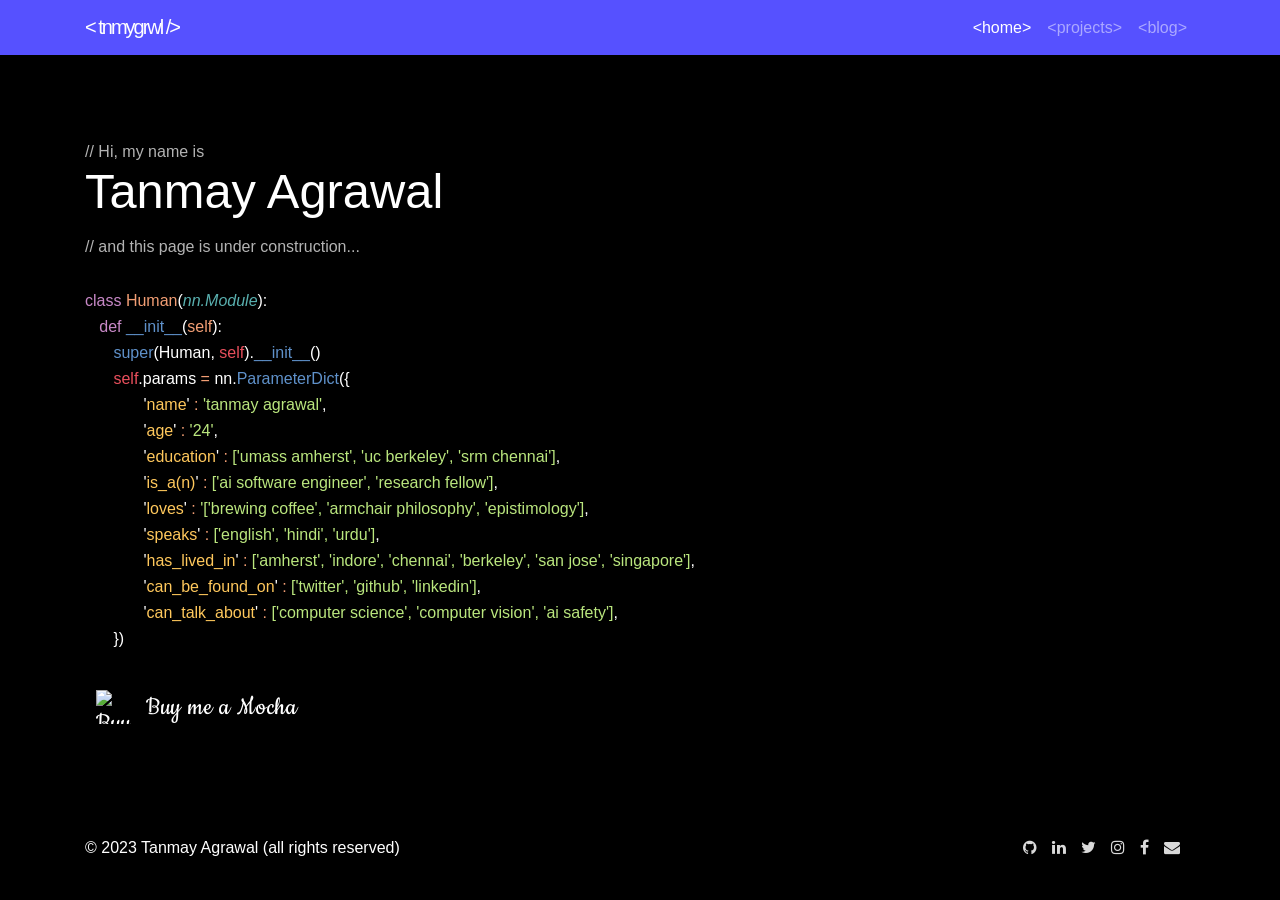
==== index.html @ 53afd7fb "Update index.html" ====
<!DOCTYPE html>
<html lang="en">
<meta http-equiv="content-type" content="text/html;charset=UTF-8" />

<head>
    <meta charSet="utf-8" />
    <meta http-equiv="x-ua-compatible" content="ie=edge" />
    <meta name="viewport" content="width=device-width, initial-scale=1, shrink-to-fit=yes" />
    <link rel="stylesheet" type="text/css" href="main.css">
    <link rel="stylesheet" href="https://stackpath.bootstrapcdn.com/font-awesome/4.7.0/css/font-awesome.min.css">
    <meta name="generator" content="Gatsby 2.18.2" />
    <title data-react-helmet="true">Home | Tanmay Agrawal</title>
    <meta data-react-helmet="true" name="description" content="AI Engineer | Researcher" />
    <meta data-react-helmet="true" property="og:title" content="Home" />
    <meta data-react-helmet="true" property="og:description" content="AI Engineer | Researcher" />
    <meta data-react-helmet="true" property="og:type" content="website" />
    <meta data-react-helmet="true" name="twitter:card" content="summary" />
    <meta data-react-helmet="true" name="twitter:creator" content="@tanmay7270_" />
    <meta data-react-helmet="true" name="twitter:title" content="Home" />
    <meta data-react-helmet="true" name="twitter:description" content="AI Engineer | Researcher" />
    <meta data-react-helmet="true" name="keywords" content="gatsby, application, react" />
    <link rel="icon" href="icons/icon-48x4828b1.png?v=bce930dd57e3166e80c6a48decbefc35" />
    <link rel="manifest" href="manifest.webmanifest" />
    <meta name="theme-color" content="#5651ff" />
    <link rel="apple-touch-icon" sizes="48x48" href="icons/icon-48x4828b1.png?v=bce930dd57e3166e80c6a48decbefc35" />
    <link rel="apple-touch-icon" sizes="72x72" href="icons/icon-72x7228b1.png?v=bce930dd57e3166e80c6a48decbefc35" />
    <link rel="apple-touch-icon" sizes="96x96" href="icons/icon-96x9628b1.png?v=bce930dd57e3166e80c6a48decbefc35" />
    <link rel="apple-touch-icon" sizes="144x144" href="icons/icon-144x14428b1.png?v=bce930dd57e3166e80c6a48decbefc35" />
    <link rel="apple-touch-icon" sizes="192x192" href="icons/icon-192x19228b1.png?v=bce930dd57e3166e80c6a48decbefc35" />
    <link rel="apple-touch-icon" sizes="256x256" href="icons/icon-256x25628b1.png?v=bce930dd57e3166e80c6a48decbefc35" />
    <link rel="apple-touch-icon" sizes="384x384" href="icons/icon-384x38428b1.png?v=bce930dd57e3166e80c6a48decbefc35" />
    <link rel="apple-touch-icon" sizes="512x512" href="icons/icon-512x51228b1.png?v=bce930dd57e3166e80c6a48decbefc35" />
    <link rel="preconnect dns-prefetch" href="https://www.google-analytics.com/" />
    <link rel="sitemap" type="application/xml" href="sitemap.xml" />
    <link as="script" rel="preload" href="styles-debbe4754b6b5a67a31f.js" />
    <link as="script" rel="preload" href="component---src-pages-index-js-3561e4bf8fe34c4d9ba8.js" />
    <link as="script" rel="preload" href="commons-7912d51ba8380a685410.js" />
    <link as="script" rel="preload" href="app-2894452a323685ad95b6.js" />
    <link as="script" rel="preload" href="webpack-runtime-af60e06f83fa44190911.js" />
    <link as="fetch" rel="preload" href="page-data/index/page-data.json" crossorigin="anonymous" />
</head>

<body class="home"><noscript id="gatsby-noscript">This app works best with JavaScript enabled.</noscript>
    <div id="___gatsby">
        <div style="outline:none" tabindex="-1" role="group" id="gatsby-focus-wrapper">
            <header>

                <nav id="primary-nav" class="navbar navbar-dark navbar-expand-lg">
                    <div class="container"><a aria-current="page" class="navbar-brand" href="index.html">&lt; tnmygrwl /&gt;</a><button class="navbar-toggler" type="button" data-toggle="collapse" data-target="#mobileNavCollapse" aria-expanded="false" aria-label="Toggle navigation"><span class="fa fa-angle-down"></span></button>
                        <div class="collapse navbar-collapse" id="mobileNavCollapse">
                            <ul class="navbar-nav ml-auto text-center">
                                <li class="nav-item"><a aria-current="page" class="nav-link active" href="index.html">&lt;Home&gt;</a></li>
                                <li class="nav-item"><a class="nav-link" href="https://www.linkedin.com/in/tanmay7270/" target="_blank">&lt;Projects&gt;</a></li>
                                <li class="nav-item"><a class="nav-link" href="https://twitter.com/tanmay7270_" target="_blank">&lt;Blog&gt;</a></li>
                            </ul>
                        </div>
                    </div>
                </nav>
            </header>
            <main class="dark">
                <div class="container">
                    <section id="intro">
                        <div class="name"><span>//
                                <!-- --> Hi, my name is</span>
                            <h1>Tanmay Agrawal</h1>
                            <span>//
                                <!-- --> and this page is under construction...</span>
                        </div>
                        <div class="tldr"><span style="color:#c889c7;">class</span> <span class="equals">Human</span>(<span style="color:#59b0af;font-style: italic;">nn.Module</span>):<br>
                            &#8287;&#8287;&#8287;&#8287;<span style="color:#c889c7;">def</span> <span style="color:#5f91ca;">__init__</span>(<span class="equals">self</span>):<br>
                            &#8287;&#8287;&#8287;&#8287;&#8287;&#8287;&#8287;&#8287;<span style="color:#5f91ca;">super</span>(Human, <span style="color:#e94f5c;">self</span>).<span style="color:#5f91ca;">__init__</span>()<br>&#8287;&#8287;&#8287;&#8287;&#8287;&#8287;&#8287;&#8287;<span><span style="color:#e94f5c;">self</span>.params <span class="equals">=</span> nn.<span style="color:#5f91ca;">ParameterDict</span>({
                                <!-- --></span>
                            <ul>
                                <li>&#8287;&#8287;&#8287;&#8287;&#8287;&#8287;&#8287;&#8287;'<span class="key">name</span>' <span class="equals">:</span> <span class="value">&#x27;tanmay agrawal&#x27;</span>,</li>
                                <li>&#8287;&#8287;&#8287;&#8287;&#8287;&#8287;&#8287;&#8287;'<span class="key">age</span>' <span class="equals">:</span> <span class="value">&#x27;24&#x27;</span>,</li>
                                <li>&#8287;&#8287;&#8287;&#8287;&#8287;&#8287;&#8287;&#8287;'<span class="key">education</span>' <span class="equals">:</span> <span class="value">['umass amherst', 'uc berkeley', 'srm chennai']</span>,</li>
                                <li>&#8287;&#8287;&#8287;&#8287;&#8287;&#8287;&#8287;&#8287;'<span class="key">is_a(n)</span>' <span class="equals">:</span> <span class="value">['ai software engineer', 'research fellow']</span>,</li>
                                <li>&#8287;&#8287;&#8287;&#8287;&#8287;&#8287;&#8287;&#8287;'<span class="key">loves</span>' <span class="equals">:</span> <span class="value">&#x27;['brewing coffee', 'armchair philosophy', 'epistimology']</span>,</li>
                                <li>&#8287;&#8287;&#8287;&#8287;&#8287;&#8287;&#8287;&#8287;'<span class="key">speaks</span>' <span class="equals">:</span> <span class="value">['english', 'hindi', 'urdu']</span>,</li>
                                <li>&#8287;&#8287;&#8287;&#8287;&#8287;&#8287;&#8287;&#8287;'<span class="key">has_lived_in</span>' <span class="equals">:</span> <span class="value">['amherst', 'indore', 'chennai', 'berkeley', 'san jose', 'singapore']</span>,</li>
                                <li>&#8287;&#8287;&#8287;&#8287;&#8287;&#8287;&#8287;&#8287;<span>'<span class="key">can_be_found_on</span>' <span class="equals">:</span> <span class="value">['<a style="color:inherit;" href="https://www.twitter.com/tanmay7270_" target="_blank">twitter</a>', '<a style="color:inherit;" href="https://www.github.com/tnmygrwl" target="_blank">github</a>', '<a
                                                style="color:inherit;" href="https://www.linkedin.com/in/tanmay7270" target="_blank">linkedin</a>']</span>,</span></li>
                                <li>&#8287;&#8287;&#8287;&#8287;&#8287;&#8287;&#8287;&#8287;'<span class="key">can_talk_about</span>' <span class="equals">:</span> <span class="value">['computer science', 'computer vision', 'ai safety']</span>,</li>
                            </ul><span>&#8287;&#8287;&#8287;&#8287;&#8287;&#8287;&#8287;&#8287;})</span>
                        </div>
                        <style>
                        .bmc-button img {
                            width: 35px !important;
                            margin-bottom: 1px !important;
                            box-shadow: none !important;
                            border: none !important;
                            vertical-align: middle !important;
                        }

                        .bmc-button {
                            padding: 7px 5px 7px 10px !important;
                            line-height: 35px !important;
                            height: 51px !important;
                            min-width: 217px !important;
                            text-decoration: none !important;
                            display: inline-flex !important;
                            color: #ffffff !important;
                            background-color: #000000 !important;
                            border-radius: 5px !important;
                            border: 1px solid transparent !important;
                            padding: 7px 5px 7px 10px !important;
                            font-size: 28px !important;
                            letter-spacing: 0.6px !important;
                            margin: 0 auto !important;
                            font-family: 'Cookie', cursive !important;
                            -webkit-box-sizing: border-box !important;
                            box-sizing: border-box !important;
                            -o-transition: 0.3s all linear !important;
                            -webkit-transition: 0.3s all linear !important;
                            -moz-transition: 0.3s all linear !important;
                            -ms-transition: 0.3s all linear !important;
                            transition: 0.3s all linear !important;
                        }

                        .bmc-button:hover,
                        .bmc-button:active,
                        .bmc-button:focus {
                            -webkit-box-shadow: 0px 1px 2px 2px rgba(190, 190, 190, 0.5) !important;
                            text-decoration: none !important;
                            box-shadow: 0px 1px 2px 2px rgba(190, 190, 190, 0.5) !important;
                            opacity: 0.85 !important;
                            color: #ffffff !important;
                        }
                        </style>
                        <link href="https://fonts.googleapis.com/css?family=Cookie" rel="stylesheet"><a class="bmc-button" target="_blank" href="https://www.buymeacoffee.com/0BF4anL"><img src="https://cdn.buymeacoffee.com/buttons/bmc-new-btn-logo.svg" alt="Buy me a Mocha"><span style="margin-left:15px;font-size:28px !important;">Buy me a Mocha</span></a>
                    </section>
                </div>
            </main>
            <footer>
                <div class="container">
                    <div class="row">
                        <div class="col-md-10">©
                            <!-- -->2023
                            <!-- --> Tanmay Agrawal (all rights reserved)</div>
                        <div class="col-md-2 social-links"><a href="https://github.com/tnmygrwl" target="_blank" rel="noopener noreferrer"><i class="fab fa fa-github"></i></a><a href="https://www.linkedin.com/in/tanmay7270/" target="_blank" rel="noopener noreferrer"><i class="fab fa fa-linkedin-in"></i></a><a href="https://twitter.com/tanmay7270_/" target="_blank" rel="noopener noreferrer"><i class="fab fa fa-twitter"></i></a><a href="https://www.instagram.com/tnmygrwl/" target="_blank" rel="noopener noreferrer"><i class="fab fa fa-instagram"></i></a><a href="https://facebook.com/tanmay.agrawal/" target="_blank" rel="noopener noreferrer"><i class="fab fa fa-facebook-f"></i></a><a href="mailto:tanmayagrawal@umass.edu" target="_blank" rel="noopener noreferrer"><i class="far fa fa-envelope"></i></a></div>
                    </div>
                </div>
            </footer>
        </div>
    </div>
    <script data-cfasync="false" src="cdn-cgi/scripts/5c5dd728/cloudflare-static/email-decode.min.js"></script>
    <script>
    if (true) {
        (function(i, s, o, g, r, a, m) {
            i['GoogleAnalyticsObject'] = r;
            i[r] = i[r] || function() {
                (i[r].q = i[r].q || []).push(arguments)
            }, i[r].l = 1 * new Date();
            a = s.createElement(o),
                m = s.getElementsByTagName(o)[0];
            a.async = 1;
            a.src = g;
            m.parentNode.insertBefore(a, m)
        })(window, document, 'script', 'https://www.google-analytics.com/analytics.js', 'ga');
    }
    if (typeof ga === "function") {
        ga('create', 'UA-144223730-1', 'auto', {});





    }
    </script>
    <script id="gatsby-script-loader">
    /*<![CDATA[*/
    window.pagePath = "index.html"; /*]]>*/
    </script>
    <script id="gatsby-chunk-mapping">
    /*<![CDATA[*/
    window.___chunkMapping = { "app": ["/app-2894452a323685ad95b6.js"], "component---src-templates-project-js": ["/component---src-templates-project-js-2b3b4b4e05a78ced238a.js"], "component---src-templates-post-js": ["/component---src-templates-post-js-e93bb6fe00203c84c4fb.js"], "component---src-templates-page-js": ["/component---src-templates-page-js-12516ff1d02fed33b6c1.js"], "component---src-pages-404-js": ["/component---src-pages-404-js-b1859322d89fe1c01311.js"], "component---src-pages-about-js": ["/component---src-pages-about-js-174ad36610ca174d378d.js"], "component---src-pages-blog-js": ["/component---src-pages-blog-js-e0ff05eec6e044145fcc.js"], "component---src-pages-index-js": ["/component---src-pages-index-js-3561e4bf8fe34c4d9ba8.js"], "component---src-pages-projects-js": ["/component---src-pages-projects-js-66f9ee5271a350549fe6.js"] }; /*]]>*/
    </script>
    <script src="webpack-runtime-af60e06f83fa44190911.js" async=""></script>
    <script src="app-2894452a323685ad95b6.js" async=""></script>
    <script src="commons-7912d51ba8380a685410.js" async=""></script>
    <script src="component---src-pages-index-js-3561e4bf8fe34c4d9ba8.js" async=""></script>
    <script src="styles-debbe4754b6b5a67a31f.js" async=""></script>
</body>

</html>
---- main.css ----
.fa,
.fab,
.fad,
.fal,
.far,
.fas {
    -moz-osx-font-smoothing: grayscale;
    -webkit-font-smoothing: antialiased;
    display: inline-block;
    font-style: normal;
    font-variant: normal;
    text-rendering: auto;
    line-height: 1
}

.fa-lg {
    font-size: 1.33333em;
    line-height: .75em;
    vertical-align: -.0667em
}

.fa-xs {
    font-size: .75em
}

.fa-sm {
    font-size: .875em
}

.fa-1x {
    font-size: 1em
}

.fa-2x {
    font-size: 2em
}

.fa-3x {
    font-size: 3em
}

.fa-4x {
    font-size: 4em
}

.fa-5x {
    font-size: 5em
}

.fa-6x {
    font-size: 6em
}

.fa-7x {
    font-size: 7em
}

.fa-8x {
    font-size: 8em
}

.fa-9x {
    font-size: 9em
}

.fa-10x {
    font-size: 10em
}

.fa-fw {
    text-align: center;
    width: 1.25em
}

.fa-ul {
    list-style-type: none;
    margin-left: 2.5em;
    padding-left: 0
}

.fa-ul>li {
    position: relative
}

.fa-li {
    left: -2em;
    position: absolute;
    text-align: center;
    width: 2em;
    line-height: inherit
}

.fa-border {
    border: .08em solid #eee;
    border-radius: .1em;
    padding: .2em .25em .15em
}

.fa-pull-left {
    float: left
}

.fa-pull-right {
    float: right
}

.fa.fa-pull-left,
.fab.fa-pull-left,
.fal.fa-pull-left,
.far.fa-pull-left,
.fas.fa-pull-left {
    margin-right: .3em
}

.fa.fa-pull-right,
.fab.fa-pull-right,
.fal.fa-pull-right,
.far.fa-pull-right,
.fas.fa-pull-right {
    margin-left: .3em
}

.fa-spin {
    -webkit-animation: fa-spin 2s linear infinite;
    animation: fa-spin 2s linear infinite
}

.fa-pulse {
    -webkit-animation: fa-spin 1s steps(8) infinite;
    animation: fa-spin 1s steps(8) infinite
}

@-webkit-keyframes fa-spin {
    0% {
        -webkit-transform: rotate(0deg);
        transform: rotate(0deg)
    }
    to {
        -webkit-transform: rotate(1turn);
        transform: rotate(1turn)
    }
}

@keyframes fa-spin {
    0% {
        -webkit-transform: rotate(0deg);
        transform: rotate(0deg)
    }
    to {
        -webkit-transform: rotate(1turn);
        transform: rotate(1turn)
    }
}

.fa-rotate-90 {
    -ms-filter: "progid:DXImageTransform.Microsoft.BasicImage(rotation=1)";
    -webkit-transform: rotate(90deg);
    transform: rotate(90deg)
}

.fa-rotate-180 {
    -ms-filter: "progid:DXImageTransform.Microsoft.BasicImage(rotation=2)";
    -webkit-transform: rotate(180deg);
    transform: rotate(180deg)
}

.fa-rotate-270 {
    -ms-filter: "progid:DXImageTransform.Microsoft.BasicImage(rotation=3)";
    -webkit-transform: rotate(270deg);
    transform: rotate(270deg)
}

.fa-flip-horizontal {
    -ms-filter: "progid:DXImageTransform.Microsoft.BasicImage(rotation=0, mirror=1)";
    -webkit-transform: scaleX(-1);
    transform: scaleX(-1)
}

.fa-flip-vertical {
    -webkit-transform: scaleY(-1);
    transform: scaleY(-1)
}

.fa-flip-both,
.fa-flip-horizontal.fa-flip-vertical,
.fa-flip-vertical {
    -ms-filter: "progid:DXImageTransform.Microsoft.BasicImage(rotation=2, mirror=1)"
}

.fa-flip-both,
.fa-flip-horizontal.fa-flip-vertical {
    -webkit-transform: scale(-1);
    transform: scale(-1)
}

:root .fa-flip-both,
:root .fa-flip-horizontal,
:root .fa-flip-vertical,
:root .fa-rotate-90,
:root .fa-rotate-180,
:root .fa-rotate-270 {
    -webkit-filter: none;
    filter: none
}

.fa-stack {
    display: inline-block;
    height: 2em;
    line-height: 2em;
    position: relative;
    vertical-align: middle;
    width: 2.5em
}

.fa-stack-1x,
.fa-stack-2x {
    left: 0;
    position: absolute;
    text-align: center;
    width: 100%
}

.fa-stack-1x {
    line-height: inherit
}

.fa-stack-2x {
    font-size: 2em
}

.fa-inverse {
    color: #fff
}

.fa-500px:before {
    content: "\F26E"
}

.fa-accessible-icon:before {
    content: "\F368"
}

.fa-accusoft:before {
    content: "\F369"
}

.fa-acquisitions-incorporated:before {
    content: "\F6AF"
}

.fa-ad:before {
    content: "\F641"
}

.fa-address-book:before {
    content: "\F2B9"
}

.fa-address-card:before {
    content: "\F2BB"
}

.fa-adjust:before {
    content: "\F042"
}

.fa-adn:before {
    content: "\F170"
}

.fa-adobe:before {
    content: "\F778"
}

.fa-adversal:before {
    content: "\F36A"
}

.fa-affiliatetheme:before {
    content: "\F36B"
}

.fa-air-freshener:before {
    content: "\F5D0"
}

.fa-airbnb:before {
    content: "\F834"
}

.fa-algolia:before {
    content: "\F36C"
}

.fa-align-center:before {
    content: "\F037"
}

.fa-align-justify:before {
    content: "\F039"
}

.fa-align-left:before {
    content: "\F036"
}

.fa-align-right:before {
    content: "\F038"
}

.fa-alipay:before {
    content: "\F642"
}

.fa-allergies:before {
    content: "\F461"
}

.fa-amazon:before {
    content: "\F270"
}

.fa-amazon-pay:before {
    content: "\F42C"
}

.fa-ambulance:before {
    content: "\F0F9"
}

.fa-american-sign-language-interpreting:before {
    content: "\F2A3"
}

.fa-amilia:before {
    content: "\F36D"
}

.fa-anchor:before {
    content: "\F13D"
}

.fa-android:before {
    content: "\F17B"
}

.fa-angellist:before {
    content: "\F209"
}

.fa-angle-double-down:before {
    content: "\F103"
}

.fa-angle-double-left:before {
    content: "\F100"
}

.fa-angle-double-right:before {
    content: "\F101"
}

.fa-angle-double-up:before {
    content: "\F102"
}

.fa-angle-down:before {
    content: "\F107"
}

.fa-angle-left:before {
    content: "\F104"
}

.fa-angle-right:before {
    content: "\F105"
}

.fa-angle-up:before {
    content: "\F106"
}

.fa-angry:before {
    content: "\F556"
}

.fa-angrycreative:before {
    content: "\F36E"
}

.fa-angular:before {
    content: "\F420"
}

.fa-ankh:before {
    content: "\F644"
}

.fa-app-store:before {
    content: "\F36F"
}

.fa-app-store-ios:before {
    content: "\F370"
}

.fa-apper:before {
    content: "\F371"
}

.fa-apple:before {
    content: "\F179"
}

.fa-apple-alt:before {
    content: "\F5D1"
}

.fa-apple-pay:before {
    content: "\F415"
}

.fa-archive:before {
    content: "\F187"
}

.fa-archway:before {
    content: "\F557"
}

.fa-arrow-alt-circle-down:before {
    content: "\F358"
}

.fa-arrow-alt-circle-left:before {
    content: "\F359"
}

.fa-arrow-alt-circle-right:before {
    content: "\F35A"
}

.fa-arrow-alt-circle-up:before {
    content: "\F35B"
}

.fa-arrow-circle-down:before {
    content: "\F0AB"
}

.fa-arrow-circle-left:before {
    content: "\F0A8"
}

.fa-arrow-circle-right:before {
    content: "\F0A9"
}

.fa-arrow-circle-up:before {
    content: "\F0AA"
}

.fa-arrow-down:before {
    content: "\F063"
}

.fa-arrow-left:before {
    content: "\F060"
}

.fa-arrow-right:before {
    content: "\F061"
}

.fa-arrow-up:before {
    content: "\F062"
}

.fa-arrows-alt:before {
    content: "\F0B2"
}

.fa-arrows-alt-h:before {
    content: "\F337"
}

.fa-arrows-alt-v:before {
    content: "\F338"
}

.fa-artstation:before {
    content: "\F77A"
}

.fa-assistive-listening-systems:before {
    content: "\F2A2"
}

.fa-asterisk:before {
    content: "\F069"
}

.fa-asymmetrik:before {
    content: "\F372"
}

.fa-at:before {
    content: "\F1FA"
}

.fa-atlas:before {
    content: "\F558"
}

.fa-atlassian:before {
    content: "\F77B"
}

.fa-atom:before {
    content: "\F5D2"
}

.fa-audible:before {
    content: "\F373"
}

.fa-audio-description:before {
    content: "\F29E"
}

.fa-autoprefixer:before {
    content: "\F41C"
}

.fa-avianex:before {
    content: "\F374"
}

.fa-aviato:before {
    content: "\F421"
}

.fa-award:before {
    content: "\F559"
}

.fa-aws:before {
    content: "\F375"
}

.fa-baby:before {
    content: "\F77C"
}

.fa-baby-carriage:before {
    content: "\F77D"
}

.fa-backspace:before {
    content: "\F55A"
}

.fa-backward:before {
    content: "\F04A"
}

.fa-bacon:before {
    content: "\F7E5"
}

.fa-balance-scale:before {
    content: "\F24E"
}

.fa-balance-scale-left:before {
    content: "\F515"
}

.fa-balance-scale-right:before {
    content: "\F516"
}

.fa-ban:before {
    content: "\F05E"
}

.fa-band-aid:before {
    content: "\F462"
}

.fa-bandcamp:before {
    content: "\F2D5"
}

.fa-barcode:before {
    content: "\F02A"
}

.fa-bars:before {
    content: "\F0C9"
}

.fa-baseball-ball:before {
    content: "\F433"
}

.fa-basketball-ball:before {
    content: "\F434"
}

.fa-bath:before {
    content: "\F2CD"
}

.fa-battery-empty:before {
    content: "\F244"
}

.fa-battery-full:before {
    content: "\F240"
}

.fa-battery-half:before {
    content: "\F242"
}

.fa-battery-quarter:before {
    content: "\F243"
}

.fa-battery-three-quarters:before {
    content: "\F241"
}

.fa-battle-net:before {
    content: "\F835"
}

.fa-bed:before {
    content: "\F236"
}

.fa-beer:before {
    content: "\F0FC"
}

.fa-behance:before {
    content: "\F1B4"
}

.fa-behance-square:before {
    content: "\F1B5"
}

.fa-bell:before {
    content: "\F0F3"
}

.fa-bell-slash:before {
    content: "\F1F6"
}

.fa-bezier-curve:before {
    content: "\F55B"
}

.fa-bible:before {
    content: "\F647"
}

.fa-bicycle:before {
    content: "\F206"
}

.fa-biking:before {
    content: "\F84A"
}

.fa-bimobject:before {
    content: "\F378"
}

.fa-binoculars:before {
    content: "\F1E5"
}

.fa-biohazard:before {
    content: "\F780"
}

.fa-birthday-cake:before {
    content: "\F1FD"
}

.fa-bitbucket:before {
    content: "\F171"
}

.fa-bitcoin:before {
    content: "\F379"
}

.fa-bity:before {
    content: "\F37A"
}

.fa-black-tie:before {
    content: "\F27E"
}

.fa-blackberry:before {
    content: "\F37B"
}

.fa-blender:before {
    content: "\F517"
}

.fa-blender-phone:before {
    content: "\F6B6"
}

.fa-blind:before {
    content: "\F29D"
}

.fa-blog:before {
    content: "\F781"
}

.fa-blogger:before {
    content: "\F37C"
}

.fa-blogger-b:before {
    content: "\F37D"
}

.fa-bluetooth:before {
    content: "\F293"
}

.fa-bluetooth-b:before {
    content: "\F294"
}

.fa-bold:before {
    content: "\F032"
}

.fa-bolt:before {
    content: "\F0E7"
}

.fa-bomb:before {
    content: "\F1E2"
}

.fa-bone:before {
    content: "\F5D7"
}

.fa-bong:before {
    content: "\F55C"
}

.fa-book:before {
    content: "\F02D"
}

.fa-book-dead:before {
    content: "\F6B7"
}

.fa-book-medical:before {
    content: "\F7E6"
}

.fa-book-open:before {
    content: "\F518"
}

.fa-book-reader:before {
    content: "\F5DA"
}

.fa-bookmark:before {
    content: "\F02E"
}

.fa-bootstrap:before {
    content: "\F836"
}

.fa-border-all:before {
    content: "\F84C"
}

.fa-border-none:before {
    content: "\F850"
}

.fa-border-style:before {
    content: "\F853"
}

.fa-bowling-ball:before {
    content: "\F436"
}

.fa-box:before {
    content: "\F466"
}

.fa-box-open:before {
    content: "\F49E"
}

.fa-boxes:before {
    content: "\F468"
}

.fa-braille:before {
    content: "\F2A1"
}

.fa-brain:before {
    content: "\F5DC"
}

.fa-bread-slice:before {
    content: "\F7EC"
}

.fa-briefcase:before {
    content: "\F0B1"
}

.fa-briefcase-medical:before {
    content: "\F469"
}

.fa-broadcast-tower:before {
    content: "\F519"
}

.fa-broom:before {
    content: "\F51A"
}

.fa-brush:before {
    content: "\F55D"
}

.fa-btc:before {
    content: "\F15A"
}

.fa-buffer:before {
    content: "\F837"
}

.fa-bug:before {
    content: "\F188"
}

.fa-building:before {
    content: "\F1AD"
}

.fa-bullhorn:before {
    content: "\F0A1"
}

.fa-bullseye:before {
    content: "\F140"
}

.fa-burn:before {
    content: "\F46A"
}

.fa-buromobelexperte:before {
    content: "\F37F"
}

.fa-bus:before {
    content: "\F207"
}

.fa-bus-alt:before {
    content: "\F55E"
}

.fa-business-time:before {
    content: "\F64A"
}

.fa-buy-n-large:before {
    content: "\F8A6"
}

.fa-buysellads:before {
    content: "\F20D"
}

.fa-calculator:before {
    content: "\F1EC"
}

.fa-calendar:before {
    content: "\F133"
}

.fa-calendar-alt:before {
    content: "\F073"
}

.fa-calendar-check:before {
    content: "\F274"
}

.fa-calendar-day:before {
    content: "\F783"
}

.fa-calendar-minus:before {
    content: "\F272"
}

.fa-calendar-plus:before {
    content: "\F271"
}

.fa-calendar-times:before {
    content: "\F273"
}

.fa-calendar-week:before {
    content: "\F784"
}

.fa-camera:before {
    content: "\F030"
}

.fa-camera-retro:before {
    content: "\F083"
}

.fa-campground:before {
    content: "\F6BB"
}

.fa-canadian-maple-leaf:before {
    content: "\F785"
}

.fa-candy-cane:before {
    content: "\F786"
}

.fa-cannabis:before {
    content: "\F55F"
}

.fa-capsules:before {
    content: "\F46B"
}

.fa-car:before {
    content: "\F1B9"
}

.fa-car-alt:before {
    content: "\F5DE"
}

.fa-car-battery:before {
    content: "\F5DF"
}

.fa-car-crash:before {
    content: "\F5E1"
}

.fa-car-side:before {
    content: "\F5E4"
}

.fa-caret-down:before {
    content: "\F0D7"
}

.fa-caret-left:before {
    content: "\F0D9"
}

.fa-caret-right:before {
    content: "\F0DA"
}

.fa-caret-square-down:before {
    content: "\F150"
}

.fa-caret-square-left:before {
    content: "\F191"
}

.fa-caret-square-right:before {
    content: "\F152"
}

.fa-caret-square-up:before {
    content: "\F151"
}

.fa-caret-up:before {
    content: "\F0D8"
}

.fa-carrot:before {
    content: "\F787"
}

.fa-cart-arrow-down:before {
    content: "\F218"
}

.fa-cart-plus:before {
    content: "\F217"
}

.fa-cash-register:before {
    content: "\F788"
}

.fa-cat:before {
    content: "\F6BE"
}

.fa-cc-amazon-pay:before {
    content: "\F42D"
}

.fa-cc-amex:before {
    content: "\F1F3"
}

.fa-cc-apple-pay:before {
    content: "\F416"
}

.fa-cc-diners-club:before {
    content: "\F24C"
}

.fa-cc-discover:before {
    content: "\F1F2"
}

.fa-cc-jcb:before {
    content: "\F24B"
}

.fa-cc-mastercard:before {
    content: "\F1F1"
}

.fa-cc-paypal:before {
    content: "\F1F4"
}

.fa-cc-stripe:before {
    content: "\F1F5"
}

.fa-cc-visa:before {
    content: "\F1F0"
}

.fa-centercode:before {
    content: "\F380"
}

.fa-centos:before {
    content: "\F789"
}

.fa-certificate:before {
    content: "\F0A3"
}

.fa-chair:before {
    content: "\F6C0"
}

.fa-chalkboard:before {
    content: "\F51B"
}

.fa-chalkboard-teacher:before {
    content: "\F51C"
}

.fa-charging-station:before {
    content: "\F5E7"
}

.fa-chart-area:before {
    content: "\F1FE"
}

.fa-chart-bar:before {
    content: "\F080"
}

.fa-chart-line:before {
    content: "\F201"
}

.fa-chart-pie:before {
    content: "\F200"
}

.fa-check:before {
    content: "\F00C"
}

.fa-check-circle:before {
    content: "\F058"
}

.fa-check-double:before {
    content: "\F560"
}

.fa-check-square:before {
    content: "\F14A"
}

.fa-cheese:before {
    content: "\F7EF"
}

.fa-chess:before {
    content: "\F439"
}

.fa-chess-bishop:before {
    content: "\F43A"
}

.fa-chess-board:before {
    content: "\F43C"
}

.fa-chess-king:before {
    content: "\F43F"
}

.fa-chess-knight:before {
    content: "\F441"
}

.fa-chess-pawn:before {
    content: "\F443"
}

.fa-chess-queen:before {
    content: "\F445"
}

.fa-chess-rook:before {
    content: "\F447"
}

.fa-chevron-circle-down:before {
    content: "\F13A"
}

.fa-chevron-circle-left:before {
    content: "\F137"
}

.fa-chevron-circle-right:before {
    content: "\F138"
}

.fa-chevron-circle-up:before {
    content: "\F139"
}

.fa-chevron-down:before {
    content: "\F078"
}

.fa-chevron-left:before {
    content: "\F053"
}

.fa-chevron-right:before {
    content: "\F054"
}

.fa-chevron-up:before {
    content: "\F077"
}

.fa-child:before {
    content: "\F1AE"
}

.fa-chrome:before {
    content: "\F268"
}

.fa-chromecast:before {
    content: "\F838"
}

.fa-church:before {
    content: "\F51D"
}

.fa-circle:before {
    content: "\F111"
}

.fa-circle-notch:before {
    content: "\F1CE"
}

.fa-city:before {
    content: "\F64F"
}

.fa-clinic-medical:before {
    content: "\F7F2"
}

.fa-clipboard:before {
    content: "\F328"
}

.fa-clipboard-check:before {
    content: "\F46C"
}

.fa-clipboard-list:before {
    content: "\F46D"
}

.fa-clock:before {
    content: "\F017"
}

.fa-clone:before {
    content: "\F24D"
}

.fa-closed-captioning:before {
    content: "\F20A"
}

.fa-cloud:before {
    content: "\F0C2"
}

.fa-cloud-download-alt:before {
    content: "\F381"
}

.fa-cloud-meatball:before {
    content: "\F73B"
}

.fa-cloud-moon:before {
    content: "\F6C3"
}

.fa-cloud-moon-rain:before {
    content: "\F73C"
}

.fa-cloud-rain:before {
    content: "\F73D"
}

.fa-cloud-showers-heavy:before {
    content: "\F740"
}

.fa-cloud-sun:before {
    content: "\F6C4"
}

.fa-cloud-sun-rain:before {
    content: "\F743"
}

.fa-cloud-upload-alt:before {
    content: "\F382"
}

.fa-cloudscale:before {
    content: "\F383"
}

.fa-cloudsmith:before {
    content: "\F384"
}

.fa-cloudversify:before {
    content: "\F385"
}

.fa-cocktail:before {
    content: "\F561"
}

.fa-code:before {
    content: "\F121"
}

.fa-code-branch:before {
    content: "\F126"
}

.fa-codepen:before {
    content: "\F1CB"
}

.fa-codiepie:before {
    content: "\F284"
}

.fa-coffee:before {
    content: "\F0F4"
}

.fa-cog:before {
    content: "\F013"
}

.fa-cogs:before {
    content: "\F085"
}

.fa-coins:before {
    content: "\F51E"
}

.fa-columns:before {
    content: "\F0DB"
}

.fa-comment:before {
    content: "\F075"
}

.fa-comment-alt:before {
    content: "\F27A"
}

.fa-comment-dollar:before {
    content: "\F651"
}

.fa-comment-dots:before {
    content: "\F4AD"
}

.fa-comment-medical:before {
    content: "\F7F5"
}

.fa-comment-slash:before {
    content: "\F4B3"
}

.fa-comments:before {
    content: "\F086"
}

.fa-comments-dollar:before {
    content: "\F653"
}

.fa-compact-disc:before {
    content: "\F51F"
}

.fa-compass:before {
    content: "\F14E"
}

.fa-compress:before {
    content: "\F066"
}

.fa-compress-arrows-alt:before {
    content: "\F78C"
}

.fa-concierge-bell:before {
    content: "\F562"
}

.fa-confluence:before {
    content: "\F78D"
}

.fa-connectdevelop:before {
    content: "\F20E"
}

.fa-contao:before {
    content: "\F26D"
}

.fa-cookie:before {
    content: "\F563"
}

.fa-cookie-bite:before {
    content: "\F564"
}

.fa-copy:before {
    content: "\F0C5"
}

.fa-copyright:before {
    content: "\F1F9"
}

.fa-cotton-bureau:before {
    content: "\F89E"
}

.fa-couch:before {
    content: "\F4B8"
}

.fa-cpanel:before {
    content: "\F388"
}

.fa-creative-commons:before {
    content: "\F25E"
}

.fa-creative-commons-by:before {
    content: "\F4E7"
}

.fa-creative-commons-nc:before {
    content: "\F4E8"
}

.fa-creative-commons-nc-eu:before {
    content: "\F4E9"
}

.fa-creative-commons-nc-jp:before {
    content: "\F4EA"
}

.fa-creative-commons-nd:before {
    content: "\F4EB"
}

.fa-creative-commons-pd:before {
    content: "\F4EC"
}

.fa-creative-commons-pd-alt:before {
    content: "\F4ED"
}

.fa-creative-commons-remix:before {
    content: "\F4EE"
}

.fa-creative-commons-sa:before {
    content: "\F4EF"
}

.fa-creative-commons-sampling:before {
    content: "\F4F0"
}

.fa-creative-commons-sampling-plus:before {
    content: "\F4F1"
}

.fa-creative-commons-share:before {
    content: "\F4F2"
}

.fa-creative-commons-zero:before {
    content: "\F4F3"
}

.fa-credit-card:before {
    content: "\F09D"
}

.fa-critical-role:before {
    content: "\F6C9"
}

.fa-crop:before {
    content: "\F125"
}

.fa-crop-alt:before {
    content: "\F565"
}

.fa-cross:before {
    content: "\F654"
}

.fa-crosshairs:before {
    content: "\F05B"
}

.fa-crow:before {
    content: "\F520"
}

.fa-crown:before {
    content: "\F521"
}

.fa-crutch:before {
    content: "\F7F7"
}

.fa-css3:before {
    content: "\F13C"
}

.fa-css3-alt:before {
    content: "\F38B"
}

.fa-cube:before {
    content: "\F1B2"
}

.fa-cubes:before {
    content: "\F1B3"
}

.fa-cut:before {
    content: "\F0C4"
}

.fa-cuttlefish:before {
    content: "\F38C"
}

.fa-d-and-d:before {
    content: "\F38D"
}

.fa-d-and-d-beyond:before {
    content: "\F6CA"
}

.fa-dashcube:before {
    content: "\F210"
}

.fa-database:before {
    content: "\F1C0"
}

.fa-deaf:before {
    content: "\F2A4"
}

.fa-delicious:before {
    content: "\F1A5"
}

.fa-democrat:before {
    content: "\F747"
}

.fa-deploydog:before {
    content: "\F38E"
}

.fa-deskpro:before {
    content: "\F38F"
}

.fa-desktop:before {
    content: "\F108"
}

.fa-dev:before {
    content: "\F6CC"
}

.fa-deviantart:before {
    content: "\F1BD"
}

.fa-dharmachakra:before {
    content: "\F655"
}

.fa-dhl:before {
    content: "\F790"
}

.fa-diagnoses:before {
    content: "\F470"
}

.fa-diaspora:before {
    content: "\F791"
}

.fa-dice:before {
    content: "\F522"
}

.fa-dice-d20:before {
    content: "\F6CF"
}

.fa-dice-d6:before {
    content: "\F6D1"
}

.fa-dice-five:before {
    content: "\F523"
}

.fa-dice-four:before {
    content: "\F524"
}

.fa-dice-one:before {
    content: "\F525"
}

.fa-dice-six:before {
    content: "\F526"
}

.fa-dice-three:before {
    content: "\F527"
}

.fa-dice-two:before {
    content: "\F528"
}

.fa-digg:before {
    content: "\F1A6"
}

.fa-digital-ocean:before {
    content: "\F391"
}

.fa-digital-tachograph:before {
    content: "\F566"
}

.fa-directions:before {
    content: "\F5EB"
}

.fa-discord:before {
    content: "\F392"
}

.fa-discourse:before {
    content: "\F393"
}

.fa-divide:before {
    content: "\F529"
}

.fa-dizzy:before {
    content: "\F567"
}

.fa-dna:before {
    content: "\F471"
}

.fa-dochub:before {
    content: "\F394"
}

.fa-docker:before {
    content: "\F395"
}

.fa-dog:before {
    content: "\F6D3"
}

.fa-dollar-sign:before {
    content: "\F155"
}

.fa-dolly:before {
    content: "\F472"
}

.fa-dolly-flatbed:before {
    content: "\F474"
}

.fa-donate:before {
    content: "\F4B9"
}

.fa-door-closed:before {
    content: "\F52A"
}

.fa-door-open:before {
    content: "\F52B"
}

.fa-dot-circle:before {
    content: "\F192"
}

.fa-dove:before {
    content: "\F4BA"
}

.fa-download:before {
    content: "\F019"
}

.fa-draft2digital:before {
    content: "\F396"
}

.fa-drafting-compass:before {
    content: "\F568"
}

.fa-dragon:before {
    content: "\F6D5"
}

.fa-draw-polygon:before {
    content: "\F5EE"
}

.fa-dribbble:before {
    content: "\F17D"
}

.fa-dribbble-square:before {
    content: "\F397"
}

.fa-dropbox:before {
    content: "\F16B"
}

.fa-drum:before {
    content: "\F569"
}

.fa-drum-steelpan:before {
    content: "\F56A"
}

.fa-drumstick-bite:before {
    content: "\F6D7"
}

.fa-drupal:before {
    content: "\F1A9"
}

.fa-dumbbell:before {
    content: "\F44B"
}

.fa-dumpster:before {
    content: "\F793"
}

.fa-dumpster-fire:before {
    content: "\F794"
}

.fa-dungeon:before {
    content: "\F6D9"
}

.fa-dyalog:before {
    content: "\F399"
}

.fa-earlybirds:before {
    content: "\F39A"
}

.fa-ebay:before {
    content: "\F4F4"
}

.fa-edge:before {
    content: "\F282"
}

.fa-edit:before {
    content: "\F044"
}

.fa-egg:before {
    content: "\F7FB"
}

.fa-eject:before {
    content: "\F052"
}

.fa-elementor:before {
    content: "\F430"
}

.fa-ellipsis-h:before {
    content: "\F141"
}

.fa-ellipsis-v:before {
    content: "\F142"
}

.fa-ello:before {
    content: "\F5F1"
}

.fa-ember:before {
    content: "\F423"
}

.fa-empire:before {
    content: "\F1D1"
}

.fa-envelope:before {
    content: "\F0E0"
}

.fa-envelope-open:before {
    content: "\F2B6"
}

.fa-envelope-open-text:before {
    content: "\F658"
}

.fa-envelope-square:before {
    content: "\F199"
}

.fa-envira:before {
    content: "\F299"
}

.fa-equals:before {
    content: "\F52C"
}

.fa-eraser:before {
    content: "\F12D"
}

.fa-erlang:before {
    content: "\F39D"
}

.fa-ethereum:before {
    content: "\F42E"
}

.fa-ethernet:before {
    content: "\F796"
}

.fa-etsy:before {
    content: "\F2D7"
}

.fa-euro-sign:before {
    content: "\F153"
}

.fa-evernote:before {
    content: "\F839"
}

.fa-exchange-alt:before {
    content: "\F362"
}

.fa-exclamation:before {
    content: "\F12A"
}

.fa-exclamation-circle:before {
    content: "\F06A"
}

.fa-exclamation-triangle:before {
    content: "\F071"
}

.fa-expand:before {
    content: "\F065"
}

.fa-expand-arrows-alt:before {
    content: "\F31E"
}

.fa-expeditedssl:before {
    content: "\F23E"
}

.fa-external-link-alt:before {
    content: "\F35D"
}

.fa-external-link-square-alt:before {
    content: "\F360"
}

.fa-eye:before {
    content: "\F06E"
}

.fa-eye-dropper:before {
    content: "\F1FB"
}

.fa-eye-slash:before {
    content: "\F070"
}

.fa-facebook:before {
    content: "\F09A"
}

.fa-facebook-f:before {
    content: "\F39E"
}

.fa-facebook-messenger:before {
    content: "\F39F"
}

.fa-facebook-square:before {
    content: "\F082"
}

.fa-fan:before {
    content: "\F863"
}

.fa-fantasy-flight-games:before {
    content: "\F6DC"
}

.fa-fast-backward:before {
    content: "\F049"
}

.fa-fast-forward:before {
    content: "\F050"
}

.fa-fax:before {
    content: "\F1AC"
}

.fa-feather:before {
    content: "\F52D"
}

.fa-feather-alt:before {
    content: "\F56B"
}

.fa-fedex:before {
    content: "\F797"
}

.fa-fedora:before {
    content: "\F798"
}

.fa-female:before {
    content: "\F182"
}

.fa-fighter-jet:before {
    content: "\F0FB"
}

.fa-figma:before {
    content: "\F799"
}

.fa-file:before {
    content: "\F15B"
}

.fa-file-alt:before {
    content: "\F15C"
}

.fa-file-archive:before {
    content: "\F1C6"
}

.fa-file-audio:before {
    content: "\F1C7"
}

.fa-file-code:before {
    content: "\F1C9"
}

.fa-file-contract:before {
    content: "\F56C"
}

.fa-file-csv:before {
    content: "\F6DD"
}

.fa-file-download:before {
    content: "\F56D"
}

.fa-file-excel:before {
    content: "\F1C3"
}

.fa-file-export:before {
    content: "\F56E"
}

.fa-file-image:before {
    content: "\F1C5"
}

.fa-file-import:before {
    content: "\F56F"
}

.fa-file-invoice:before {
    content: "\F570"
}

.fa-file-invoice-dollar:before {
    content: "\F571"
}

.fa-file-medical:before {
    content: "\F477"
}

.fa-file-medical-alt:before {
    content: "\F478"
}

.fa-file-pdf:before {
    content: "\F1C1"
}

.fa-file-powerpoint:before {
    content: "\F1C4"
}

.fa-file-prescription:before {
    content: "\F572"
}

.fa-file-signature:before {
    content: "\F573"
}

.fa-file-upload:before {
    content: "\F574"
}

.fa-file-video:before {
    content: "\F1C8"
}

.fa-file-word:before {
    content: "\F1C2"
}

.fa-fill:before {
    content: "\F575"
}

.fa-fill-drip:before {
    content: "\F576"
}

.fa-film:before {
    content: "\F008"
}

.fa-filter:before {
    content: "\F0B0"
}

.fa-fingerprint:before {
    content: "\F577"
}

.fa-fire:before {
    content: "\F06D"
}

.fa-fire-alt:before {
    content: "\F7E4"
}

.fa-fire-extinguisher:before {
    content: "\F134"
}

.fa-firefox:before {
    content: "\F269"
}

.fa-first-aid:before {
    content: "\F479"
}

.fa-first-order:before {
    content: "\F2B0"
}

.fa-first-order-alt:before {
    content: "\F50A"
}

.fa-firstdraft:before {
    content: "\F3A1"
}

.fa-fish:before {
    content: "\F578"
}

.fa-fist-raised:before {
    content: "\F6DE"
}

.fa-flag:before {
    content: "\F024"
}

.fa-flag-checkered:before {
    content: "\F11E"
}

.fa-flag-usa:before {
    content: "\F74D"
}

.fa-flask:before {
    content: "\F0C3"
}

.fa-flickr:before {
    content: "\F16E"
}

.fa-flipboard:before {
    content: "\F44D"
}

.fa-flushed:before {
    content: "\F579"
}

.fa-fly:before {
    content: "\F417"
}

.fa-folder:before {
    content: "\F07B"
}

.fa-folder-minus:before {
    content: "\F65D"
}

.fa-folder-open:before {
    content: "\F07C"
}

.fa-folder-plus:before {
    content: "\F65E"
}

.fa-font:before {
    content: "\F031"
}

.fa-font-awesome:before {
    content: "\F2B4"
}

.fa-font-awesome-alt:before {
    content: "\F35C"
}

.fa-font-awesome-flag:before {
    content: "\F425"
}

.fa-font-awesome-logo-full:before {
    content: "\F4E6"
}

.fa-fonticons:before {
    content: "\F280"
}

.fa-fonticons-fi:before {
    content: "\F3A2"
}

.fa-football-ball:before {
    content: "\F44E"
}

.fa-fort-awesome:before {
    content: "\F286"
}

.fa-fort-awesome-alt:before {
    content: "\F3A3"
}

.fa-forumbee:before {
    content: "\F211"
}

.fa-forward:before {
    content: "\F04E"
}

.fa-foursquare:before {
    content: "\F180"
}

.fa-free-code-camp:before {
    content: "\F2C5"
}

.fa-freebsd:before {
    content: "\F3A4"
}

.fa-frog:before {
    content: "\F52E"
}

.fa-frown:before {
    content: "\F119"
}

.fa-frown-open:before {
    content: "\F57A"
}

.fa-fulcrum:before {
    content: "\F50B"
}

.fa-funnel-dollar:before {
    content: "\F662"
}

.fa-futbol:before {
    content: "\F1E3"
}

.fa-galactic-republic:before {
    content: "\F50C"
}

.fa-galactic-senate:before {
    content: "\F50D"
}

.fa-gamepad:before {
    content: "\F11B"
}

.fa-gas-pump:before {
    content: "\F52F"
}

.fa-gavel:before {
    content: "\F0E3"
}

.fa-gem:before {
    content: "\F3A5"
}

.fa-genderless:before {
    content: "\F22D"
}

.fa-get-pocket:before {
    content: "\F265"
}

.fa-gg:before {
    content: "\F260"
}

.fa-gg-circle:before {
    content: "\F261"
}

.fa-ghost:before {
    content: "\F6E2"
}

.fa-gift:before {
    content: "\F06B"
}

.fa-gifts:before {
    content: "\F79C"
}

.fa-git:before {
    content: "\F1D3"
}

.fa-git-alt:before {
    content: "\F841"
}

.fa-git-square:before {
    content: "\F1D2"
}

.fa-github:before {
    content: "\F09B"
}

.fa-github-alt:before {
    content: "\F113"
}

.fa-github-square:before {
    content: "\F092"
}

.fa-gitkraken:before {
    content: "\F3A6"
}

.fa-gitlab:before {
    content: "\F296"
}

.fa-gitter:before {
    content: "\F426"
}

.fa-glass-cheers:before {
    content: "\F79F"
}

.fa-glass-martini:before {
    content: "\F000"
}

.fa-glass-martini-alt:before {
    content: "\F57B"
}

.fa-glass-whiskey:before {
    content: "\F7A0"
}

.fa-glasses:before {
    content: "\F530"
}

.fa-glide:before {
    content: "\F2A5"
}

.fa-glide-g:before {
    content: "\F2A6"
}

.fa-globe:before {
    content: "\F0AC"
}

.fa-globe-africa:before {
    content: "\F57C"
}

.fa-globe-americas:before {
    content: "\F57D"
}

.fa-globe-asia:before {
    content: "\F57E"
}

.fa-globe-europe:before {
    content: "\F7A2"
}

.fa-gofore:before {
    content: "\F3A7"
}

.fa-golf-ball:before {
    content: "\F450"
}

.fa-goodreads:before {
    content: "\F3A8"
}

.fa-goodreads-g:before {
    content: "\F3A9"
}

.fa-google:before {
    content: "\F1A0"
}

.fa-google-drive:before {
    content: "\F3AA"
}

.fa-google-play:before {
    content: "\F3AB"
}

.fa-google-plus:before {
    content: "\F2B3"
}

.fa-google-plus-g:before {
    content: "\F0D5"
}

.fa-google-plus-square:before {
    content: "\F0D4"
}

.fa-google-wallet:before {
    content: "\F1EE"
}

.fa-gopuram:before {
    content: "\F664"
}

.fa-graduation-cap:before {
    content: "\F19D"
}

.fa-gratipay:before {
    content: "\F184"
}

.fa-grav:before {
    content: "\F2D6"
}

.fa-greater-than:before {
    content: "\F531"
}

.fa-greater-than-equal:before {
    content: "\F532"
}

.fa-grimace:before {
    content: "\F57F"
}

.fa-grin:before {
    content: "\F580"
}

.fa-grin-alt:before {
    content: "\F581"
}

.fa-grin-beam:before {
    content: "\F582"
}

.fa-grin-beam-sweat:before {
    content: "\F583"
}

.fa-grin-hearts:before {
    content: "\F584"
}

.fa-grin-squint:before {
    content: "\F585"
}

.fa-grin-squint-tears:before {
    content: "\F586"
}

.fa-grin-stars:before {
    content: "\F587"
}

.fa-grin-tears:before {
    content: "\F588"
}

.fa-grin-tongue:before {
    content: "\F589"
}

.fa-grin-tongue-squint:before {
    content: "\F58A"
}

.fa-grin-tongue-wink:before {
    content: "\F58B"
}

.fa-grin-wink:before {
    content: "\F58C"
}

.fa-grip-horizontal:before {
    content: "\F58D"
}

.fa-grip-lines:before {
    content: "\F7A4"
}

.fa-grip-lines-vertical:before {
    content: "\F7A5"
}

.fa-grip-vertical:before {
    content: "\F58E"
}

.fa-gripfire:before {
    content: "\F3AC"
}

.fa-grunt:before {
    content: "\F3AD"
}

.fa-guitar:before {
    content: "\F7A6"
}

.fa-gulp:before {
    content: "\F3AE"
}

.fa-h-square:before {
    content: "\F0FD"
}

.fa-hacker-news:before {
    content: "\F1D4"
}

.fa-hacker-news-square:before {
    content: "\F3AF"
}

.fa-hackerrank:before {
    content: "\F5F7"
}

.fa-hamburger:before {
    content: "\F805"
}

.fa-hammer:before {
    content: "\F6E3"
}

.fa-hamsa:before {
    content: "\F665"
}

.fa-hand-holding:before {
    content: "\F4BD"
}

.fa-hand-holding-heart:before {
    content: "\F4BE"
}

.fa-hand-holding-usd:before {
    content: "\F4C0"
}

.fa-hand-lizard:before {
    content: "\F258"
}

.fa-hand-middle-finger:before {
    content: "\F806"
}

.fa-hand-paper:before {
    content: "\F256"
}

.fa-hand-peace:before {
    content: "\F25B"
}

.fa-hand-point-down:before {
    content: "\F0A7"
}

.fa-hand-point-left:before {
    content: "\F0A5"
}

.fa-hand-point-right:before {
    content: "\F0A4"
}

.fa-hand-point-up:before {
    content: "\F0A6"
}

.fa-hand-pointer:before {
    content: "\F25A"
}

.fa-hand-rock:before {
    content: "\F255"
}

.fa-hand-scissors:before {
    content: "\F257"
}

.fa-hand-spock:before {
    content: "\F259"
}

.fa-hands:before {
    content: "\F4C2"
}

.fa-hands-helping:before {
    content: "\F4C4"
}

.fa-handshake:before {
    content: "\F2B5"
}

.fa-hanukiah:before {
    content: "\F6E6"
}

.fa-hard-hat:before {
    content: "\F807"
}

.fa-hashtag:before {
    content: "\F292"
}

.fa-hat-cowboy:before {
    content: "\F8C0"
}

.fa-hat-cowboy-side:before {
    content: "\F8C1"
}

.fa-hat-wizard:before {
    content: "\F6E8"
}

.fa-haykal:before {
    content: "\F666"
}

.fa-hdd:before {
    content: "\F0A0"
}

.fa-heading:before {
    content: "\F1DC"
}

.fa-headphones:before {
    content: "\F025"
}

.fa-headphones-alt:before {
    content: "\F58F"
}

.fa-headset:before {
    content: "\F590"
}

.fa-heart:before {
    content: "\F004"
}

.fa-heart-broken:before {
    content: "\F7A9"
}

.fa-heartbeat:before {
    content: "\F21E"
}

.fa-helicopter:before {
    content: "\F533"
}

.fa-highlighter:before {
    content: "\F591"
}

.fa-hiking:before {
    content: "\F6EC"
}

.fa-hippo:before {
    content: "\F6ED"
}

.fa-hips:before {
    content: "\F452"
}

.fa-hire-a-helper:before {
    content: "\F3B0"
}

.fa-history:before {
    content: "\F1DA"
}

.fa-hockey-puck:before {
    content: "\F453"
}

.fa-holly-berry:before {
    content: "\F7AA"
}

.fa-home:before {
    content: "\F015"
}

.fa-hooli:before {
    content: "\F427"
}

.fa-hornbill:before {
    content: "\F592"
}

.fa-horse:before {
    content: "\F6F0"
}

.fa-horse-head:before {
    content: "\F7AB"
}

.fa-hospital:before {
    content: "\F0F8"
}

.fa-hospital-alt:before {
    content: "\F47D"
}

.fa-hospital-symbol:before {
    content: "\F47E"
}

.fa-hot-tub:before {
    content: "\F593"
}

.fa-hotdog:before {
    content: "\F80F"
}

.fa-hotel:before {
    content: "\F594"
}

.fa-hotjar:before {
    content: "\F3B1"
}

.fa-hourglass:before {
    content: "\F254"
}

.fa-hourglass-end:before {
    content: "\F253"
}

.fa-hourglass-half:before {
    content: "\F252"
}

.fa-hourglass-start:before {
    content: "\F251"
}

.fa-house-damage:before {
    content: "\F6F1"
}

.fa-houzz:before {
    content: "\F27C"
}

.fa-hryvnia:before {
    content: "\F6F2"
}

.fa-html5:before {
    content: "\F13B"
}

.fa-hubspot:before {
    content: "\F3B2"
}

.fa-i-cursor:before {
    content: "\F246"
}

.fa-ice-cream:before {
    content: "\F810"
}

.fa-icicles:before {
    content: "\F7AD"
}

.fa-icons:before {
    content: "\F86D"
}

.fa-id-badge:before {
    content: "\F2C1"
}

.fa-id-card:before {
    content: "\F2C2"
}

.fa-id-card-alt:before {
    content: "\F47F"
}

.fa-igloo:before {
    content: "\F7AE"
}

.fa-image:before {
    content: "\F03E"
}

.fa-images:before {
    content: "\F302"
}

.fa-imdb:before {
    content: "\F2D8"
}

.fa-inbox:before {
    content: "\F01C"
}

.fa-indent:before {
    content: "\F03C"
}

.fa-industry:before {
    content: "\F275"
}

.fa-infinity:before {
    content: "\F534"
}

.fa-info:before {
    content: "\F129"
}

.fa-info-circle:before {
    content: "\F05A"
}

.fa-instagram:before {
    content: "\F16D"
}

.fa-intercom:before {
    content: "\F7AF"
}

.fa-internet-explorer:before {
    content: "\F26B"
}

.fa-invision:before {
    content: "\F7B0"
}

.fa-ioxhost:before {
    content: "\F208"
}

.fa-italic:before {
    content: "\F033"
}

.fa-itch-io:before {
    content: "\F83A"
}

.fa-itunes:before {
    content: "\F3B4"
}

.fa-itunes-note:before {
    content: "\F3B5"
}

.fa-java:before {
    content: "\F4E4"
}

.fa-jedi:before {
    content: "\F669"
}

.fa-jedi-order:before {
    content: "\F50E"
}

.fa-jenkins:before {
    content: "\F3B6"
}

.fa-jira:before {
    content: "\F7B1"
}

.fa-joget:before {
    content: "\F3B7"
}

.fa-joint:before {
    content: "\F595"
}

.fa-joomla:before {
    content: "\F1AA"
}

.fa-journal-whills:before {
    content: "\F66A"
}

.fa-js:before {
    content: "\F3B8"
}

.fa-js-square:before {
    content: "\F3B9"
}

.fa-jsfiddle:before {
    content: "\F1CC"
}

.fa-kaaba:before {
    content: "\F66B"
}

.fa-kaggle:before {
    content: "\F5FA"
}

.fa-key:before {
    content: "\F084"
}

.fa-keybase:before {
    content: "\F4F5"
}

.fa-keyboard:before {
    content: "\F11C"
}

.fa-keycdn:before {
    content: "\F3BA"
}

.fa-khanda:before {
    content: "\F66D"
}

.fa-kickstarter:before {
    content: "\F3BB"
}

.fa-kickstarter-k:before {
    content: "\F3BC"
}

.fa-kiss:before {
    content: "\F596"
}

.fa-kiss-beam:before {
    content: "\F597"
}

.fa-kiss-wink-heart:before {
    content: "\F598"
}

.fa-kiwi-bird:before {
    content: "\F535"
}

.fa-korvue:before {
    content: "\F42F"
}

.fa-landmark:before {
    content: "\F66F"
}

.fa-language:before {
    content: "\F1AB"
}

.fa-laptop:before {
    content: "\F109"
}

.fa-laptop-code:before {
    content: "\F5FC"
}

.fa-laptop-medical:before {
    content: "\F812"
}

.fa-laravel:before {
    content: "\F3BD"
}

.fa-lastfm:before {
    content: "\F202"
}

.fa-lastfm-square:before {
    content: "\F203"
}

.fa-laugh:before {
    content: "\F599"
}

.fa-laugh-beam:before {
    content: "\F59A"
}

.fa-laugh-squint:before {
    content: "\F59B"
}

.fa-laugh-wink:before {
    content: "\F59C"
}

.fa-layer-group:before {
    content: "\F5FD"
}

.fa-leaf:before {
    content: "\F06C"
}

.fa-leanpub:before {
    content: "\F212"
}

.fa-lemon:before {
    content: "\F094"
}

.fa-less:before {
    content: "\F41D"
}

.fa-less-than:before {
    content: "\F536"
}

.fa-less-than-equal:before {
    content: "\F537"
}

.fa-level-down-alt:before {
    content: "\F3BE"
}

.fa-level-up-alt:before {
    content: "\F3BF"
}

.fa-life-ring:before {
    content: "\F1CD"
}

.fa-lightbulb:before {
    content: "\F0EB"
}

.fa-line:before {
    content: "\F3C0"
}

.fa-link:before {
    content: "\F0C1"
}

.fa-linkedin:before {
    content: "\F08C"
}

.fa-linkedin-in:before {
    content: "\F0E1"
}

.fa-linode:before {
    content: "\F2B8"
}

.fa-linux:before {
    content: "\F17C"
}

.fa-lira-sign:before {
    content: "\F195"
}

.fa-list:before {
    content: "\F03A"
}

.fa-list-alt:before {
    content: "\F022"
}

.fa-list-ol:before {
    content: "\F0CB"
}

.fa-list-ul:before {
    content: "\F0CA"
}

.fa-location-arrow:before {
    content: "\F124"
}

.fa-lock:before {
    content: "\F023"
}

.fa-lock-open:before {
    content: "\F3C1"
}

.fa-long-arrow-alt-down:before {
    content: "\F309"
}

.fa-long-arrow-alt-left:before {
    content: "\F30A"
}

.fa-long-arrow-alt-right:before {
    content: "\F30B"
}

.fa-long-arrow-alt-up:before {
    content: "\F30C"
}

.fa-low-vision:before {
    content: "\F2A8"
}

.fa-luggage-cart:before {
    content: "\F59D"
}

.fa-lyft:before {
    content: "\F3C3"
}

.fa-magento:before {
    content: "\F3C4"
}

.fa-magic:before {
    content: "\F0D0"
}

.fa-magnet:before {
    content: "\F076"
}

.fa-mail-bulk:before {
    content: "\F674"
}

.fa-mailchimp:before {
    content: "\F59E"
}

.fa-male:before {
    content: "\F183"
}

.fa-mandalorian:before {
    content: "\F50F"
}

.fa-map:before {
    content: "\F279"
}

.fa-map-marked:before {
    content: "\F59F"
}

.fa-map-marked-alt:before {
    content: "\F5A0"
}

.fa-map-marker:before {
    content: "\F041"
}

.fa-map-marker-alt:before {
    content: "\F3C5"
}

.fa-map-pin:before {
    content: "\F276"
}

.fa-map-signs:before {
    content: "\F277"
}

.fa-markdown:before {
    content: "\F60F"
}

.fa-marker:before {
    content: "\F5A1"
}

.fa-mars:before {
    content: "\F222"
}

.fa-mars-double:before {
    content: "\F227"
}

.fa-mars-stroke:before {
    content: "\F229"
}

.fa-mars-stroke-h:before {
    content: "\F22B"
}

.fa-mars-stroke-v:before {
    content: "\F22A"
}

.fa-mask:before {
    content: "\F6FA"
}

.fa-mastodon:before {
    content: "\F4F6"
}

.fa-maxcdn:before {
    content: "\F136"
}

.fa-mdb:before {
    content: "\F8CA"
}

.fa-medal:before {
    content: "\F5A2"
}

.fa-medapps:before {
    content: "\F3C6"
}

.fa-medium:before {
    content: "\F23A"
}

.fa-medium-m:before {
    content: "\F3C7"
}

.fa-medkit:before {
    content: "\F0FA"
}

.fa-medrt:before {
    content: "\F3C8"
}

.fa-meetup:before {
    content: "\F2E0"
}

.fa-megaport:before {
    content: "\F5A3"
}

.fa-meh:before {
    content: "\F11A"
}

.fa-meh-blank:before {
    content: "\F5A4"
}

.fa-meh-rolling-eyes:before {
    content: "\F5A5"
}

.fa-memory:before {
    content: "\F538"
}

.fa-mendeley:before {
    content: "\F7B3"
}

.fa-menorah:before {
    content: "\F676"
}

.fa-mercury:before {
    content: "\F223"
}

.fa-meteor:before {
    content: "\F753"
}

.fa-microchip:before {
    content: "\F2DB"
}

.fa-microphone:before {
    content: "\F130"
}

.fa-microphone-alt:before {
    content: "\F3C9"
}

.fa-microphone-alt-slash:before {
    content: "\F539"
}

.fa-microphone-slash:before {
    content: "\F131"
}

.fa-microscope:before {
    content: "\F610"
}

.fa-microsoft:before {
    content: "\F3CA"
}

.fa-minus:before {
    content: "\F068"
}

.fa-minus-circle:before {
    content: "\F056"
}

.fa-minus-square:before {
    content: "\F146"
}

.fa-mitten:before {
    content: "\F7B5"
}

.fa-mix:before {
    content: "\F3CB"
}

.fa-mixcloud:before {
    content: "\F289"
}

.fa-mizuni:before {
    content: "\F3CC"
}

.fa-mobile:before {
    content: "\F10B"
}

.fa-mobile-alt:before {
    content: "\F3CD"
}

.fa-modx:before {
    content: "\F285"
}

.fa-monero:before {
    content: "\F3D0"
}

.fa-money-bill:before {
    content: "\F0D6"
}

.fa-money-bill-alt:before {
    content: "\F3D1"
}

.fa-money-bill-wave:before {
    content: "\F53A"
}

.fa-money-bill-wave-alt:before {
    content: "\F53B"
}

.fa-money-check:before {
    content: "\F53C"
}

.fa-money-check-alt:before {
    content: "\F53D"
}

.fa-monument:before {
    content: "\F5A6"
}

.fa-moon:before {
    content: "\F186"
}

.fa-mortar-pestle:before {
    content: "\F5A7"
}

.fa-mosque:before {
    content: "\F678"
}

.fa-motorcycle:before {
    content: "\F21C"
}

.fa-mountain:before {
    content: "\F6FC"
}

.fa-mouse:before {
    content: "\F8CC"
}

.fa-mouse-pointer:before {
    content: "\F245"
}

.fa-mug-hot:before {
    content: "\F7B6"
}

.fa-music:before {
    content: "\F001"
}

.fa-napster:before {
    content: "\F3D2"
}

.fa-neos:before {
    content: "\F612"
}

.fa-network-wired:before {
    content: "\F6FF"
}

.fa-neuter:before {
    content: "\F22C"
}

.fa-newspaper:before {
    content: "\F1EA"
}

.fa-nimblr:before {
    content: "\F5A8"
}

.fa-node:before {
    content: "\F419"
}

.fa-node-js:before {
    content: "\F3D3"
}

.fa-not-equal:before {
    content: "\F53E"
}

.fa-notes-medical:before {
    content: "\F481"
}

.fa-npm:before {
    content: "\F3D4"
}

.fa-ns8:before {
    content: "\F3D5"
}

.fa-nutritionix:before {
    content: "\F3D6"
}

.fa-object-group:before {
    content: "\F247"
}

.fa-object-ungroup:before {
    content: "\F248"
}

.fa-odnoklassniki:before {
    content: "\F263"
}

.fa-odnoklassniki-square:before {
    content: "\F264"
}

.fa-oil-can:before {
    content: "\F613"
}

.fa-old-republic:before {
    content: "\F510"
}

.fa-om:before {
    content: "\F679"
}

.fa-opencart:before {
    content: "\F23D"
}

.fa-openid:before {
    content: "\F19B"
}

.fa-opera:before {
    content: "\F26A"
}

.fa-optin-monster:before {
    content: "\F23C"
}

.fa-orcid:before {
    content: "\F8D2"
}

.fa-osi:before {
    content: "\F41A"
}

.fa-otter:before {
    content: "\F700"
}

.fa-outdent:before {
    content: "\F03B"
}

.fa-page4:before {
    content: "\F3D7"
}

.fa-pagelines:before {
    content: "\F18C"
}

.fa-pager:before {
    content: "\F815"
}

.fa-paint-brush:before {
    content: "\F1FC"
}

.fa-paint-roller:before {
    content: "\F5AA"
}

.fa-palette:before {
    content: "\F53F"
}

.fa-palfed:before {
    content: "\F3D8"
}

.fa-pallet:before {
    content: "\F482"
}

.fa-paper-plane:before {
    content: "\F1D8"
}

.fa-paperclip:before {
    content: "\F0C6"
}

.fa-parachute-box:before {
    content: "\F4CD"
}

.fa-paragraph:before {
    content: "\F1DD"
}

.fa-parking:before {
    content: "\F540"
}

.fa-passport:before {
    content: "\F5AB"
}

.fa-pastafarianism:before {
    content: "\F67B"
}

.fa-paste:before {
    content: "\F0EA"
}

.fa-patreon:before {
    content: "\F3D9"
}

.fa-pause:before {
    content: "\F04C"
}

.fa-pause-circle:before {
    content: "\F28B"
}

.fa-paw:before {
    content: "\F1B0"
}

.fa-paypal:before {
    content: "\F1ED"
}

.fa-peace:before {
    content: "\F67C"
}

.fa-pen:before {
    content: "\F304"
}

.fa-pen-alt:before {
    content: "\F305"
}

.fa-pen-fancy:before {
    content: "\F5AC"
}

.fa-pen-nib:before {
    content: "\F5AD"
}

.fa-pen-square:before {
    content: "\F14B"
}

.fa-pencil-alt:before {
    content: "\F303"
}

.fa-pencil-ruler:before {
    content: "\F5AE"
}

.fa-penny-arcade:before {
    content: "\F704"
}

.fa-people-carry:before {
    content: "\F4CE"
}

.fa-pepper-hot:before {
    content: "\F816"
}

.fa-percent:before {
    content: "\F295"
}

.fa-percentage:before {
    content: "\F541"
}

.fa-periscope:before {
    content: "\F3DA"
}

.fa-person-booth:before {
    content: "\F756"
}

.fa-phabricator:before {
    content: "\F3DB"
}

.fa-phoenix-framework:before {
    content: "\F3DC"
}

.fa-phoenix-squadron:before {
    content: "\F511"
}

.fa-phone:before {
    content: "\F095"
}

.fa-phone-alt:before {
    content: "\F879"
}

.fa-phone-slash:before {
    content: "\F3DD"
}

.fa-phone-square:before {
    content: "\F098"
}

.fa-phone-square-alt:before {
    content: "\F87B"
}

.fa-phone-volume:before {
    content: "\F2A0"
}

.fa-photo-video:before {
    content: "\F87C"
}

.fa-php:before {
    content: "\F457"
}

.fa-pied-piper:before {
    content: "\F2AE"
}

.fa-pied-piper-alt:before {
    content: "\F1A8"
}

.fa-pied-piper-hat:before {
    content: "\F4E5"
}

.fa-pied-piper-pp:before {
    content: "\F1A7"
}

.fa-piggy-bank:before {
    content: "\F4D3"
}

.fa-pills:before {
    content: "\F484"
}

.fa-pinterest:before {
    content: "\F0D2"
}

.fa-pinterest-p:before {
    content: "\F231"
}

.fa-pinterest-square:before {
    content: "\F0D3"
}

.fa-pizza-slice:before {
    content: "\F818"
}

.fa-place-of-worship:before {
    content: "\F67F"
}

.fa-plane:before {
    content: "\F072"
}

.fa-plane-arrival:before {
    content: "\F5AF"
}

.fa-plane-departure:before {
    content: "\F5B0"
}

.fa-play:before {
    content: "\F04B"
}

.fa-play-circle:before {
    content: "\F144"
}

.fa-playstation:before {
    content: "\F3DF"
}

.fa-plug:before {
    content: "\F1E6"
}

.fa-plus:before {
    content: "\F067"
}

.fa-plus-circle:before {
    content: "\F055"
}

.fa-plus-square:before {
    content: "\F0FE"
}

.fa-podcast:before {
    content: "\F2CE"
}

.fa-poll:before {
    content: "\F681"
}

.fa-poll-h:before {
    content: "\F682"
}

.fa-poo:before {
    content: "\F2FE"
}

.fa-poo-storm:before {
    content: "\F75A"
}

.fa-poop:before {
    content: "\F619"
}

.fa-portrait:before {
    content: "\F3E0"
}

.fa-pound-sign:before {
    content: "\F154"
}

.fa-power-off:before {
    content: "\F011"
}

.fa-pray:before {
    content: "\F683"
}

.fa-praying-hands:before {
    content: "\F684"
}

.fa-prescription:before {
    content: "\F5B1"
}

.fa-prescription-bottle:before {
    content: "\F485"
}

.fa-prescription-bottle-alt:before {
    content: "\F486"
}

.fa-print:before {
    content: "\F02F"
}

.fa-procedures:before {
    content: "\F487"
}

.fa-product-hunt:before {
    content: "\F288"
}

.fa-project-diagram:before {
    content: "\F542"
}

.fa-pushed:before {
    content: "\F3E1"
}

.fa-puzzle-piece:before {
    content: "\F12E"
}

.fa-python:before {
    content: "\F3E2"
}

.fa-qq:before {
    content: "\F1D6"
}

.fa-qrcode:before {
    content: "\F029"
}

.fa-question:before {
    content: "\F128"
}

.fa-question-circle:before {
    content: "\F059"
}

.fa-quidditch:before {
    content: "\F458"
}

.fa-quinscape:before {
    content: "\F459"
}

.fa-quora:before {
    content: "\F2C4"
}

.fa-quote-left:before {
    content: "\F10D"
}

.fa-quote-right:before {
    content: "\F10E"
}

.fa-quran:before {
    content: "\F687"
}

.fa-r-project:before {
    content: "\F4F7"
}

.fa-radiation:before {
    content: "\F7B9"
}

.fa-radiation-alt:before {
    content: "\F7BA"
}

.fa-rainbow:before {
    content: "\F75B"
}

.fa-random:before {
    content: "\F074"
}

.fa-raspberry-pi:before {
    content: "\F7BB"
}

.fa-ravelry:before {
    content: "\F2D9"
}

.fa-react:before {
    content: "\F41B"
}

.fa-reacteurope:before {
    content: "\F75D"
}

.fa-readme:before {
    content: "\F4D5"
}

.fa-rebel:before {
    content: "\F1D0"
}

.fa-receipt:before {
    content: "\F543"
}

.fa-record-vinyl:before {
    content: "\F8D9"
}

.fa-recycle:before {
    content: "\F1B8"
}

.fa-red-river:before {
    content: "\F3E3"
}

.fa-reddit:before {
    content: "\F1A1"
}

.fa-reddit-alien:before {
    content: "\F281"
}

.fa-reddit-square:before {
    content: "\F1A2"
}

.fa-redhat:before {
    content: "\F7BC"
}

.fa-redo:before {
    content: "\F01E"
}

.fa-redo-alt:before {
    content: "\F2F9"
}

.fa-registered:before {
    content: "\F25D"
}

.fa-remove-format:before {
    content: "\F87D"
}

.fa-renren:before {
    content: "\F18B"
}

.fa-reply:before {
    content: "\F3E5"
}

.fa-reply-all:before {
    content: "\F122"
}

.fa-replyd:before {
    content: "\F3E6"
}

.fa-republican:before {
    content: "\F75E"
}

.fa-researchgate:before {
    content: "\F4F8"
}

.fa-resolving:before {
    content: "\F3E7"
}

.fa-restroom:before {
    content: "\F7BD"
}

.fa-retweet:before {
    content: "\F079"
}

.fa-rev:before {
    content: "\F5B2"
}

.fa-ribbon:before {
    content: "\F4D6"
}

.fa-ring:before {
    content: "\F70B"
}

.fa-road:before {
    content: "\F018"
}

.fa-robot:before {
    content: "\F544"
}

.fa-rocket:before {
    content: "\F135"
}

.fa-rocketchat:before {
    content: "\F3E8"
}

.fa-rockrms:before {
    content: "\F3E9"
}

.fa-route:before {
    content: "\F4D7"
}

.fa-rss:before {
    content: "\F09E"
}

.fa-rss-square:before {
    content: "\F143"
}

.fa-ruble-sign:before {
    content: "\F158"
}

.fa-ruler:before {
    content: "\F545"
}

.fa-ruler-combined:before {
    content: "\F546"
}

.fa-ruler-horizontal:before {
    content: "\F547"
}

.fa-ruler-vertical:before {
    content: "\F548"
}

.fa-running:before {
    content: "\F70C"
}

.fa-rupee-sign:before {
    content: "\F156"
}

.fa-sad-cry:before {
    content: "\F5B3"
}

.fa-sad-tear:before {
    content: "\F5B4"
}

.fa-safari:before {
    content: "\F267"
}

.fa-salesforce:before {
    content: "\F83B"
}

.fa-sass:before {
    content: "\F41E"
}

.fa-satellite:before {
    content: "\F7BF"
}

.fa-satellite-dish:before {
    content: "\F7C0"
}

.fa-save:before {
    content: "\F0C7"
}

.fa-schlix:before {
    content: "\F3EA"
}

.fa-school:before {
    content: "\F549"
}

.fa-screwdriver:before {
    content: "\F54A"
}

.fa-scribd:before {
    content: "\F28A"
}

.fa-scroll:before {
    content: "\F70E"
}

.fa-sd-card:before {
    content: "\F7C2"
}

.fa-search:before {
    content: "\F002"
}

.fa-search-dollar:before {
    content: "\F688"
}

.fa-search-location:before {
    content: "\F689"
}

.fa-search-minus:before {
    content: "\F010"
}

.fa-search-plus:before {
    content: "\F00E"
}

.fa-searchengin:before {
    content: "\F3EB"
}

.fa-seedling:before {
    content: "\F4D8"
}

.fa-sellcast:before {
    content: "\F2DA"
}

.fa-sellsy:before {
    content: "\F213"
}

.fa-server:before {
    content: "\F233"
}

.fa-servicestack:before {
    content: "\F3EC"
}

.fa-shapes:before {
    content: "\F61F"
}

.fa-share:before {
    content: "\F064"
}

.fa-share-alt:before {
    content: "\F1E0"
}

.fa-share-alt-square:before {
    content: "\F1E1"
}

.fa-share-square:before {
    content: "\F14D"
}

.fa-shekel-sign:before {
    content: "\F20B"
}

.fa-shield-alt:before {
    content: "\F3ED"
}

.fa-ship:before {
    content: "\F21A"
}

.fa-shipping-fast:before {
    content: "\F48B"
}

.fa-shirtsinbulk:before {
    content: "\F214"
}

.fa-shoe-prints:before {
    content: "\F54B"
}

.fa-shopping-bag:before {
    content: "\F290"
}

.fa-shopping-basket:before {
    content: "\F291"
}

.fa-shopping-cart:before {
    content: "\F07A"
}

.fa-shopware:before {
    content: "\F5B5"
}

.fa-shower:before {
    content: "\F2CC"
}

.fa-shuttle-van:before {
    content: "\F5B6"
}

.fa-sign:before {
    content: "\F4D9"
}

.fa-sign-in-alt:before {
    content: "\F2F6"
}

.fa-sign-language:before {
    content: "\F2A7"
}

.fa-sign-out-alt:before {
    content: "\F2F5"
}

.fa-signal:before {
    content: "\F012"
}

.fa-signature:before {
    content: "\F5B7"
}

.fa-sim-card:before {
    content: "\F7C4"
}

.fa-simplybuilt:before {
    content: "\F215"
}

.fa-sistrix:before {
    content: "\F3EE"
}

.fa-sitemap:before {
    content: "\F0E8"
}

.fa-sith:before {
    content: "\F512"
}

.fa-skating:before {
    content: "\F7C5"
}

.fa-sketch:before {
    content: "\F7C6"
}

.fa-skiing:before {
    content: "\F7C9"
}

.fa-skiing-nordic:before {
    content: "\F7CA"
}

.fa-skull:before {
    content: "\F54C"
}

.fa-skull-crossbones:before {
    content: "\F714"
}

.fa-skyatlas:before {
    content: "\F216"
}

.fa-skype:before {
    content: "\F17E"
}

.fa-slack:before {
    content: "\F198"
}

.fa-slack-hash:before {
    content: "\F3EF"
}

.fa-slash:before {
    content: "\F715"
}

.fa-sleigh:before {
    content: "\F7CC"
}

.fa-sliders-h:before {
    content: "\F1DE"
}

.fa-slideshare:before {
    content: "\F1E7"
}

.fa-smile:before {
    content: "\F118"
}

.fa-smile-beam:before {
    content: "\F5B8"
}

.fa-smile-wink:before {
    content: "\F4DA"
}

.fa-smog:before {
    content: "\F75F"
}

.fa-smoking:before {
    content: "\F48D"
}

.fa-smoking-ban:before {
    content: "\F54D"
}

.fa-sms:before {
    content: "\F7CD"
}

.fa-snapchat:before {
    content: "\F2AB"
}

.fa-snapchat-ghost:before {
    content: "\F2AC"
}

.fa-snapchat-square:before {
    content: "\F2AD"
}

.fa-snowboarding:before {
    content: "\F7CE"
}

.fa-snowflake:before {
    content: "\F2DC"
}

.fa-snowman:before {
    content: "\F7D0"
}

.fa-snowplow:before {
    content: "\F7D2"
}

.fa-socks:before {
    content: "\F696"
}

.fa-solar-panel:before {
    content: "\F5BA"
}

.fa-sort:before {
    content: "\F0DC"
}

.fa-sort-alpha-down:before {
    content: "\F15D"
}

.fa-sort-alpha-down-alt:before {
    content: "\F881"
}

.fa-sort-alpha-up:before {
    content: "\F15E"
}

.fa-sort-alpha-up-alt:before {
    content: "\F882"
}

.fa-sort-amount-down:before {
    content: "\F160"
}

.fa-sort-amount-down-alt:before {
    content: "\F884"
}

.fa-sort-amount-up:before {
    content: "\F161"
}

.fa-sort-amount-up-alt:before {
    content: "\F885"
}

.fa-sort-down:before {
    content: "\F0DD"
}

.fa-sort-numeric-down:before {
    content: "\F162"
}

.fa-sort-numeric-down-alt:before {
    content: "\F886"
}

.fa-sort-numeric-up:before {
    content: "\F163"
}

.fa-sort-numeric-up-alt:before {
    content: "\F887"
}

.fa-sort-up:before {
    content: "\F0DE"
}

.fa-soundcloud:before {
    content: "\F1BE"
}

.fa-sourcetree:before {
    content: "\F7D3"
}

.fa-spa:before {
    content: "\F5BB"
}

.fa-space-shuttle:before {
    content: "\F197"
}

.fa-speakap:before {
    content: "\F3F3"
}

.fa-speaker-deck:before {
    content: "\F83C"
}

.fa-spell-check:before {
    content: "\F891"
}

.fa-spider:before {
    content: "\F717"
}

.fa-spinner:before {
    content: "\F110"
}

.fa-splotch:before {
    content: "\F5BC"
}

.fa-spotify:before {
    content: "\F1BC"
}

.fa-spray-can:before {
    content: "\F5BD"
}

.fa-square:before {
    content: "\F0C8"
}

.fa-square-full:before {
    content: "\F45C"
}

.fa-square-root-alt:before {
    content: "\F698"
}

.fa-squarespace:before {
    content: "\F5BE"
}

.fa-stack-exchange:before {
    content: "\F18D"
}

.fa-stack-overflow:before {
    content: "\F16C"
}

.fa-stackpath:before {
    content: "\F842"
}

.fa-stamp:before {
    content: "\F5BF"
}

.fa-star:before {
    content: "\F005"
}

.fa-star-and-crescent:before {
    content: "\F699"
}

.fa-star-half:before {
    content: "\F089"
}

.fa-star-half-alt:before {
    content: "\F5C0"
}

.fa-star-of-david:before {
    content: "\F69A"
}

.fa-star-of-life:before {
    content: "\F621"
}

.fa-staylinked:before {
    content: "\F3F5"
}

.fa-steam:before {
    content: "\F1B6"
}

.fa-steam-square:before {
    content: "\F1B7"
}

.fa-steam-symbol:before {
    content: "\F3F6"
}

.fa-step-backward:before {
    content: "\F048"
}

.fa-step-forward:before {
    content: "\F051"
}

.fa-stethoscope:before {
    content: "\F0F1"
}

.fa-sticker-mule:before {
    content: "\F3F7"
}

.fa-sticky-note:before {
    content: "\F249"
}

.fa-stop:before {
    content: "\F04D"
}

.fa-stop-circle:before {
    content: "\F28D"
}

.fa-stopwatch:before {
    content: "\F2F2"
}

.fa-store:before {
    content: "\F54E"
}

.fa-store-alt:before {
    content: "\F54F"
}

.fa-strava:before {
    content: "\F428"
}

.fa-stream:before {
    content: "\F550"
}

.fa-street-view:before {
    content: "\F21D"
}

.fa-strikethrough:before {
    content: "\F0CC"
}

.fa-stripe:before {
    content: "\F429"
}

.fa-stripe-s:before {
    content: "\F42A"
}

.fa-stroopwafel:before {
    content: "\F551"
}

.fa-studiovinari:before {
    content: "\F3F8"
}

.fa-stumbleupon:before {
    content: "\F1A4"
}

.fa-stumbleupon-circle:before {
    content: "\F1A3"
}

.fa-subscript:before {
    content: "\F12C"
}

.fa-subway:before {
    content: "\F239"
}

.fa-suitcase:before {
    content: "\F0F2"
}

.fa-suitcase-rolling:before {
    content: "\F5C1"
}

.fa-sun:before {
    content: "\F185"
}

.fa-superpowers:before {
    content: "\F2DD"
}

.fa-superscript:before {
    content: "\F12B"
}

.fa-supple:before {
    content: "\F3F9"
}

.fa-surprise:before {
    content: "\F5C2"
}

.fa-suse:before {
    content: "\F7D6"
}

.fa-swatchbook:before {
    content: "\F5C3"
}

.fa-swift:before {
    content: "\F8E1"
}

.fa-swimmer:before {
    content: "\F5C4"
}

.fa-swimming-pool:before {
    content: "\F5C5"
}

.fa-symfony:before {
    content: "\F83D"
}

.fa-synagogue:before {
    content: "\F69B"
}

.fa-sync:before {
    content: "\F021"
}

.fa-sync-alt:before {
    content: "\F2F1"
}

.fa-syringe:before {
    content: "\F48E"
}

.fa-table:before {
    content: "\F0CE"
}

.fa-table-tennis:before {
    content: "\F45D"
}

.fa-tablet:before {
    content: "\F10A"
}

.fa-tablet-alt:before {
    content: "\F3FA"
}

.fa-tablets:before {
    content: "\F490"
}

.fa-tachometer-alt:before {
    content: "\F3FD"
}

.fa-tag:before {
    content: "\F02B"
}

.fa-tags:before {
    content: "\F02C"
}

.fa-tape:before {
    content: "\F4DB"
}

.fa-tasks:before {
    content: "\F0AE"
}

.fa-taxi:before {
    content: "\F1BA"
}

.fa-teamspeak:before {
    content: "\F4F9"
}

.fa-teeth:before {
    content: "\F62E"
}

.fa-teeth-open:before {
    content: "\F62F"
}

.fa-telegram:before {
    content: "\F2C6"
}

.fa-telegram-plane:before {
    content: "\F3FE"
}

.fa-temperature-high:before {
    content: "\F769"
}

.fa-temperature-low:before {
    content: "\F76B"
}

.fa-tencent-weibo:before {
    content: "\F1D5"
}

.fa-tenge:before {
    content: "\F7D7"
}

.fa-terminal:before {
    content: "\F120"
}

.fa-text-height:before {
    content: "\F034"
}

.fa-text-width:before {
    content: "\F035"
}

.fa-th:before {
    content: "\F00A"
}

.fa-th-large:before {
    content: "\F009"
}

.fa-th-list:before {
    content: "\F00B"
}

.fa-the-red-yeti:before {
    content: "\F69D"
}

.fa-theater-masks:before {
    content: "\F630"
}

.fa-themeco:before {
    content: "\F5C6"
}

.fa-themeisle:before {
    content: "\F2B2"
}

.fa-thermometer:before {
    content: "\F491"
}

.fa-thermometer-empty:before {
    content: "\F2CB"
}

.fa-thermometer-full:before {
    content: "\F2C7"
}

.fa-thermometer-half:before {
    content: "\F2C9"
}

.fa-thermometer-quarter:before {
    content: "\F2CA"
}

.fa-thermometer-three-quarters:before {
    content: "\F2C8"
}

.fa-think-peaks:before {
    content: "\F731"
}

.fa-thumbs-down:before {
    content: "\F165"
}

.fa-thumbs-up:before {
    content: "\F164"
}

.fa-thumbtack:before {
    content: "\F08D"
}

.fa-ticket-alt:before {
    content: "\F3FF"
}

.fa-times:before {
    content: "\F00D"
}

.fa-times-circle:before {
    content: "\F057"
}

.fa-tint:before {
    content: "\F043"
}

.fa-tint-slash:before {
    content: "\F5C7"
}

.fa-tired:before {
    content: "\F5C8"
}

.fa-toggle-off:before {
    content: "\F204"
}

.fa-toggle-on:before {
    content: "\F205"
}

.fa-toilet:before {
    content: "\F7D8"
}

.fa-toilet-paper:before {
    content: "\F71E"
}

.fa-toolbox:before {
    content: "\F552"
}

.fa-tools:before {
    content: "\F7D9"
}

.fa-tooth:before {
    content: "\F5C9"
}

.fa-torah:before {
    content: "\F6A0"
}

.fa-torii-gate:before {
    content: "\F6A1"
}

.fa-tractor:before {
    content: "\F722"
}

.fa-trade-federation:before {
    content: "\F513"
}

.fa-trademark:before {
    content: "\F25C"
}

.fa-traffic-light:before {
    content: "\F637"
}

.fa-train:before {
    content: "\F238"
}

.fa-tram:before {
    content: "\F7DA"
}

.fa-transgender:before {
    content: "\F224"
}

.fa-transgender-alt:before {
    content: "\F225"
}

.fa-trash:before {
    content: "\F1F8"
}

.fa-trash-alt:before {
    content: "\F2ED"
}

.fa-trash-restore:before {
    content: "\F829"
}

.fa-trash-restore-alt:before {
    content: "\F82A"
}

.fa-tree:before {
    content: "\F1BB"
}

.fa-trello:before {
    content: "\F181"
}

.fa-tripadvisor:before {
    content: "\F262"
}

.fa-trophy:before {
    content: "\F091"
}

.fa-truck:before {
    content: "\F0D1"
}

.fa-truck-loading:before {
    content: "\F4DE"
}

.fa-truck-monster:before {
    content: "\F63B"
}

.fa-truck-moving:before {
    content: "\F4DF"
}

.fa-truck-pickup:before {
    content: "\F63C"
}

.fa-tshirt:before {
    content: "\F553"
}

.fa-tty:before {
    content: "\F1E4"
}

.fa-tumblr:before {
    content: "\F173"
}

.fa-tumblr-square:before {
    content: "\F174"
}

.fa-tv:before {
    content: "\F26C"
}

.fa-twitch:before {
    content: "\F1E8"
}

.fa-twitter:before {
    content: "\F099"
}

.fa-twitter-square:before {
    content: "\F081"
}

.fa-typo3:before {
    content: "\F42B"
}

.fa-uber:before {
    content: "\F402"
}

.fa-ubuntu:before {
    content: "\F7DF"
}

.fa-uikit:before {
    content: "\F403"
}

.fa-umbraco:before {
    content: "\F8E8"
}

.fa-umbrella:before {
    content: "\F0E9"
}

.fa-umbrella-beach:before {
    content: "\F5CA"
}

.fa-underline:before {
    content: "\F0CD"
}

.fa-undo:before {
    content: "\F0E2"
}

.fa-undo-alt:before {
    content: "\F2EA"
}

.fa-uniregistry:before {
    content: "\F404"
}

.fa-universal-access:before {
    content: "\F29A"
}

.fa-university:before {
    content: "\F19C"
}

.fa-unlink:before {
    content: "\F127"
}

.fa-unlock:before {
    content: "\F09C"
}

.fa-unlock-alt:before {
    content: "\F13E"
}

.fa-untappd:before {
    content: "\F405"
}

.fa-upload:before {
    content: "\F093"
}

.fa-ups:before {
    content: "\F7E0"
}

.fa-usb:before {
    content: "\F287"
}

.fa-user:before {
    content: "\F007"
}

.fa-user-alt:before {
    content: "\F406"
}

.fa-user-alt-slash:before {
    content: "\F4FA"
}

.fa-user-astronaut:before {
    content: "\F4FB"
}

.fa-user-check:before {
    content: "\F4FC"
}

.fa-user-circle:before {
    content: "\F2BD"
}

.fa-user-clock:before {
    content: "\F4FD"
}

.fa-user-cog:before {
    content: "\F4FE"
}

.fa-user-edit:before {
    content: "\F4FF"
}

.fa-user-friends:before {
    content: "\F500"
}

.fa-user-graduate:before {
    content: "\F501"
}

.fa-user-injured:before {
    content: "\F728"
}

.fa-user-lock:before {
    content: "\F502"
}

.fa-user-md:before {
    content: "\F0F0"
}

.fa-user-minus:before {
    content: "\F503"
}

.fa-user-ninja:before {
    content: "\F504"
}

.fa-user-nurse:before {
    content: "\F82F"
}

.fa-user-plus:before {
    content: "\F234"
}

.fa-user-secret:before {
    content: "\F21B"
}

.fa-user-shield:before {
    content: "\F505"
}

.fa-user-slash:before {
    content: "\F506"
}

.fa-user-tag:before {
    content: "\F507"
}

.fa-user-tie:before {
    content: "\F508"
}

.fa-user-times:before {
    content: "\F235"
}

.fa-users:before {
    content: "\F0C0"
}

.fa-users-cog:before {
    content: "\F509"
}

.fa-usps:before {
    content: "\F7E1"
}

.fa-ussunnah:before {
    content: "\F407"
}

.fa-utensil-spoon:before {
    content: "\F2E5"
}

.fa-utensils:before {
    content: "\F2E7"
}

.fa-vaadin:before {
    content: "\F408"
}

.fa-vector-square:before {
    content: "\F5CB"
}

.fa-venus:before {
    content: "\F221"
}

.fa-venus-double:before {
    content: "\F226"
}

.fa-venus-mars:before {
    content: "\F228"
}

.fa-viacoin:before {
    content: "\F237"
}

.fa-viadeo:before {
    content: "\F2A9"
}

.fa-viadeo-square:before {
    content: "\F2AA"
}

.fa-vial:before {
    content: "\F492"
}

.fa-vials:before {
    content: "\F493"
}

.fa-viber:before {
    content: "\F409"
}

.fa-video:before {
    content: "\F03D"
}

.fa-video-slash:before {
    content: "\F4E2"
}

.fa-vihara:before {
    content: "\F6A7"
}

.fa-vimeo:before {
    content: "\F40A"
}

.fa-vimeo-square:before {
    content: "\F194"
}

.fa-vimeo-v:before {
    content: "\F27D"
}

.fa-vine:before {
    content: "\F1CA"
}

.fa-vk:before {
    content: "\F189"
}

.fa-vnv:before {
    content: "\F40B"
}

.fa-voicemail:before {
    content: "\F897"
}

.fa-volleyball-ball:before {
    content: "\F45F"
}

.fa-volume-down:before {
    content: "\F027"
}

.fa-volume-mute:before {
    content: "\F6A9"
}

.fa-volume-off:before {
    content: "\F026"
}

.fa-volume-up:before {
    content: "\F028"
}

.fa-vote-yea:before {
    content: "\F772"
}

.fa-vr-cardboard:before {
    content: "\F729"
}

.fa-vuejs:before {
    content: "\F41F"
}

.fa-walking:before {
    content: "\F554"
}

.fa-wallet:before {
    content: "\F555"
}

.fa-warehouse:before {
    content: "\F494"
}

.fa-water:before {
    content: "\F773"
}

.fa-wave-square:before {
    content: "\F83E"
}

.fa-waze:before {
    content: "\F83F"
}

.fa-weebly:before {
    content: "\F5CC"
}

.fa-weibo:before {
    content: "\F18A"
}

.fa-weight:before {
    content: "\F496"
}

.fa-weight-hanging:before {
    content: "\F5CD"
}

.fa-weixin:before {
    content: "\F1D7"
}

.fa-whatsapp:before {
    content: "\F232"
}

.fa-whatsapp-square:before {
    content: "\F40C"
}

.fa-wheelchair:before {
    content: "\F193"
}

.fa-whmcs:before {
    content: "\F40D"
}

.fa-wifi:before {
    content: "\F1EB"
}

.fa-wikipedia-w:before {
    content: "\F266"
}

.fa-wind:before {
    content: "\F72E"
}

.fa-window-close:before {
    content: "\F410"
}

.fa-window-maximize:before {
    content: "\F2D0"
}

.fa-window-minimize:before {
    content: "\F2D1"
}

.fa-window-restore:before {
    content: "\F2D2"
}

.fa-windows:before {
    content: "\F17A"
}

.fa-wine-bottle:before {
    content: "\F72F"
}

.fa-wine-glass:before {
    content: "\F4E3"
}

.fa-wine-glass-alt:before {
    content: "\F5CE"
}

.fa-wix:before {
    content: "\F5CF"
}

.fa-wizards-of-the-coast:before {
    content: "\F730"
}

.fa-wolf-pack-battalion:before {
    content: "\F514"
}

.fa-won-sign:before {
    content: "\F159"
}

.fa-wordpress:before {
    content: "\F19A"
}

.fa-wordpress-simple:before {
    content: "\F411"
}

.fa-wpbeginner:before {
    content: "\F297"
}

.fa-wpexplorer:before {
    content: "\F2DE"
}

.fa-wpforms:before {
    content: "\F298"
}

.fa-wpressr:before {
    content: "\F3E4"
}

.fa-wrench:before {
    content: "\F0AD"
}

.fa-x-ray:before {
    content: "\F497"
}

.fa-xbox:before {
    content: "\F412"
}

.fa-xing:before {
    content: "\F168"
}

.fa-xing-square:before {
    content: "\F169"
}

.fa-y-combinator:before {
    content: "\F23B"
}

.fa-yahoo:before {
    content: "\F19E"
}

.fa-yammer:before {
    content: "\F840"
}

.fa-yandex:before {
    content: "\F413"
}

.fa-yandex-international:before {
    content: "\F414"
}

.fa-yarn:before {
    content: "\F7E3"
}

.fa-yelp:before {
    content: "\F1E9"
}

.fa-yen-sign:before {
    content: "\F157"
}

.fa-yin-yang:before {
    content: "\F6AD"
}

.fa-yoast:before {
    content: "\F2B1"
}

.fa-youtube:before {
    content: "\F167"
}

.fa-youtube-square:before {
    content: "\F431"
}

.fa-zhihu:before {
    content: "\F63F"
}

.sr-only {
    margin: -1px
}

.sr-only-focusable:active,
.sr-only-focusable:focus {
    margin: 0
}

@font-face {
    font-family: Font Awesome\ 5 Brands;
    font-style: normal;
    font-weight: 400;
    font-display: auto;
    src: url(static/fa-brands-400-5063b105c7646c8043d58c5289f02cca.eot);
    src: url(static/fa-brands-400-5063b105c7646c8043d58c5289f02ccad41d.eot?#iefix) format("embedded-opentype"), url(static/fa-brands-400-cccc9d29470e879e40eb70249d9a2705.woff2) format("woff2"), url(static/fa-brands-400-c5e0f14f88a828261ba01558ce2bf26f.woff) format("woff"), url(static/fa-brands-400-06147b6cd88c7346cecd1edd060cd5de.ttf) format("truetype"), url(static/fa-brands-400-a9c4bb7348f42626454c988dbde1d0a0.svg#fontawesome) format("svg")
}

.fab {
    font-family: Font Awesome\ 5 Brands
}

@font-face {
    font-family: Font Awesome\ 5 Free;
    font-style: normal;
    font-weight: 400;
    font-display: auto;
    src: url(static/fa-regular-400-c1a866ec0e04a5e1915b41fcf261457c.eot);
    src: url(static/fa-regular-400-c1a866ec0e04a5e1915b41fcf261457cd41d.eot?#iefix) format("embedded-opentype"), url(static/fa-regular-400-f5f2566b93e89391da4db79462b8078b.woff2) format("woff2"), url(static/fa-regular-400-c4f508e7c4f01a9eeba7f08155cde04e.woff) format("woff"), url(static/fa-regular-400-65b286af947c0d982ca01b40e1fcab38.ttf) format("truetype"), url(static/fa-regular-400-7b9568e6389b1f8ae0902cd39665fc1e.svg#fontawesome) format("svg")
}

.far {
    font-weight: 400
}

@font-face {
    font-family: Font Awesome\ 5 Free;
    font-style: normal;
    font-weight: 900;
    font-display: auto;
    src: url(static/fa-solid-900-8e4a6dcc692b3887f9f542cd6894d6d4.eot);
    src: url(static/fa-solid-900-8e4a6dcc692b3887f9f542cd6894d6d4d41d.eot?#iefix) format("embedded-opentype"), url(static/fa-solid-900-44d537ab79f921fde5a28b2c1636f397.woff2) format("woff2"), url(static/fa-solid-900-333bae208dc363746961b234ff6c2500.woff) format("woff"), url(static/fa-solid-900-0bff33a5fd7ec390235476b4859747a0.ttf) format("truetype"), url(static/fa-solid-900-c2801fb415f03c7b170934769d7b5397.svg#fontawesome) format("svg")
}

.fa,
.far,
.fas {
    font-family: Font Awesome\ 5 Free
}

.fa,
.fas {
    font-weight: 900
}

:root {
    --blue: #007bff;
    --indigo: #6610f2;
    --purple: #6f42c1;
    --pink: #e83e8c;
    --red: #dc3545;
    --orange: #fd7e14;
    --yellow: #ffc107;
    --green: #28a745;
    --teal: #20c997;
    --cyan: #17a2b8;
    --white: #fff;
    --gray: #6c757d;
    --gray-dark: #343a40;
    --primary: #007bff;
    --secondary: #6c757d;
    --success: #28a745;
    --info: #17a2b8;
    --warning: #ffc107;
    --danger: #dc3545;
    --light: #f8f9fa;
    --dark: #343a40;
    --breakpoint-xs: 0;
    --breakpoint-sm: 576px;
    --breakpoint-md: 768px;
    --breakpoint-lg: 992px;
    --breakpoint-xl: 1200px;
    --font-family-sans-serif: -apple-system, BlinkMacSystemFont, "Segoe UI", Roboto, "Helvetica Neue", Arial, "Noto Sans", sans-serif, "Apple Color Emoji", "Segoe UI Emoji", "Segoe UI Symbol", "Noto Color Emoji";
    --font-family-monospace: SFMono-Regular, Menlo, Monaco, Consolas, "Liberation Mono", "Courier New", monospace
}

*,
:after,
:before {
    box-sizing: border-box
}

html {
    font-family: sans-serif;
    line-height: 1.15;
    -webkit-text-size-adjust: 100%;
    -webkit-tap-highlight-color: rgba(0, 0, 0, 0)
}

article,
aside,
figcaption,
figure,
footer,
header,
hgroup,
main,
nav,
section {
    display: block
}

body {
    margin: 0;
    font-family: -apple-system, BlinkMacSystemFont, Segoe UI, Roboto, Helvetica Neue, Arial, Noto Sans, sans-serif, Apple Color Emoji, Segoe UI Emoji, Segoe UI Symbol, Noto Color Emoji;
    font-size: 1rem;
    line-height: 1.5;
    color: #212529;
    text-align: left;
    background-color: #fff
}

[tabindex="-1"]:focus {
    outline: 0!important
}

hr {
    box-sizing: content-box;
    height: 0;
    overflow: visible
}

h1,
h2,
h3,
h4,
h5,
h6 {
    margin-top: 0;
    margin-bottom: .5rem
}

p {
    margin-top: 0;
    margin-bottom: 1rem
}

abbr[data-original-title],
abbr[title] {
    text-decoration: underline;
    -webkit-text-decoration: underline dotted;
    text-decoration: underline dotted;
    cursor: help;
    border-bottom: 0;
    -webkit-text-decoration-skip-ink: none;
    text-decoration-skip-ink: none
}

address {
    font-style: normal;
    line-height: inherit
}

address,
dl,
ol,
ul {
    margin-bottom: 1rem
}

dl,
ol,
ul {
    margin-top: 0
}

ol ol,
ol ul,
ul ol,
ul ul {
    margin-bottom: 0
}

dt {
    font-weight: 700
}

dd {
    margin-bottom: .5rem;
    margin-left: 0
}

blockquote {
    margin: 0 0 1rem
}

b,
strong {
    font-weight: bolder
}

small {
    font-size: 80%
}

sub,
sup {
    position: relative;
    font-size: 75%;
    line-height: 0;
    vertical-align: baseline
}

sub {
    bottom: -.25em
}

sup {
    top: -.5em
}

a {
    color: #007bff;
    text-decoration: none;
    background-color: transparent
}

a:hover {
    color: #0056b3;
    text-decoration: underline
}

a:not([href]):not([tabindex]),
a:not([href]):not([tabindex]):focus,
a:not([href]):not([tabindex]):hover {
    color: inherit;
    text-decoration: none
}

a:not([href]):not([tabindex]):focus {
    outline: 0
}

code,
kbd,
pre,
samp {
    font-family: SFMono-Regular, Menlo, Monaco, Consolas, Liberation Mono, Courier New, monospace;
    font-size: 1em
}

pre {
    margin-top: 0;
    margin-bottom: 1rem;
    overflow: auto
}

figure {
    margin: 0 0 1rem
}

img {
    border-style: none
}

img,
svg {
    vertical-align: middle
}

svg {
    overflow: hidden
}

table {
    border-collapse: collapse
}

caption {
    padding-top: .75rem;
    padding-bottom: .75rem;
    color: #6c757d;
    text-align: left;
    caption-side: bottom
}

th {
    text-align: inherit
}

label {
    display: inline-block;
    margin-bottom: .5rem
}

button {
    border-radius: 0
}

button:focus {
    outline: 1px dotted;
    outline: 5px auto -webkit-focus-ring-color
}

button,
input,
optgroup,
select,
textarea {
    margin: 0;
    font-family: inherit;
    font-size: inherit;
    line-height: inherit
}

button,
input {
    overflow: visible
}

button,
select {
    text-transform: none
}

select {
    word-wrap: normal
}

[type=button],
[type=reset],
[type=submit],
button {
    -webkit-appearance: button
}

[type=button]:not(:disabled),
[type=reset]:not(:disabled),
[type=submit]:not(:disabled),
button:not(:disabled) {
    cursor: pointer
}

[type=button]::-moz-focus-inner,
[type=reset]::-moz-focus-inner,
[type=submit]::-moz-focus-inner,
button::-moz-focus-inner {
    padding: 0;
    border-style: none
}

input[type=checkbox],
input[type=radio] {
    box-sizing: border-box;
    padding: 0
}

input[type=date],
input[type=datetime-local],
input[type=month],
input[type=time] {
    -webkit-appearance: listbox
}

textarea {
    overflow: auto;
    resize: vertical
}

fieldset {
    min-width: 0;
    padding: 0;
    margin: 0;
    border: 0
}

legend {
    display: block;
    width: 100%;
    max-width: 100%;
    padding: 0;
    margin-bottom: .5rem;
    font-size: 1.5rem;
    line-height: inherit;
    color: inherit;
    white-space: normal
}

progress {
    vertical-align: baseline
}

[type=number]::-webkit-inner-spin-button,
[type=number]::-webkit-outer-spin-button {
    height: auto
}

[type=search] {
    outline-offset: -2px;
    -webkit-appearance: none
}

[type=search]::-webkit-search-decoration {
    -webkit-appearance: none
}

::-webkit-file-upload-button {
    font: inherit;
    -webkit-appearance: button
}

output {
    display: inline-block
}

summary {
    display: list-item;
    cursor: pointer
}

template {
    display: none
}

[hidden] {
    display: none!important
}

.h1,
.h2,
.h3,
.h4,
.h5,
.h6,
h1,
h2,
h3,
h4,
h5,
h6 {
    margin-bottom: .5rem;
    font-weight: 500;
    line-height: 1.2
}

.h1,
h1 {
    font-size: 2.5rem
}

.h2,
h2 {
    font-size: 2rem
}

.h3,
h3 {
    font-size: 1.75rem
}

.h4,
h4 {
    font-size: 1.5rem
}

.h5,
h5 {
    font-size: 1.25rem
}

.h6,
h6 {
    font-size: 1rem
}

.lead {
    font-size: 1.25rem;
    font-weight: 300
}

.display-1 {
    font-size: 6rem
}

.display-1,
.display-2 {
    font-weight: 300;
    line-height: 1.2
}

.display-2 {
    font-size: 5.5rem
}

.display-3 {
    font-size: 4.5rem
}

.display-3,
.display-4 {
    font-weight: 300;
    line-height: 1.2
}

.display-4 {
    font-size: 3.5rem
}

hr {
    margin-top: 1rem;
    margin-bottom: 1rem;
    border: 0;
    border-top: 1px solid rgba(0, 0, 0, .1)
}

.small,
small {
    font-size: 80%;
    font-weight: 400
}

.mark,
mark {
    padding: .2em;
    background-color: #fcf8e3
}

.list-inline,
.list-unstyled {
    padding-left: 0;
    list-style: none
}

.list-inline-item {
    display: inline-block
}

.list-inline-item:not(:last-child) {
    margin-right: .5rem
}

.initialism {
    font-size: 90%;
    text-transform: uppercase
}

.blockquote {
    margin-bottom: 1rem;
    font-size: 1.25rem
}

.blockquote-footer {
    display: block;
    font-size: 80%;
    color: #6c757d
}

.blockquote-footer:before {
    content: "\2014\A0"
}

.img-fluid,
.img-thumbnail {
    max-width: 100%;
    height: auto
}

.img-thumbnail {
    padding: .25rem;
    background-color: #fff;
    border: 1px solid #dee2e6;
    border-radius: .25rem
}

.figure {
    display: inline-block
}

.figure-img {
    margin-bottom: .5rem;
    line-height: 1
}

.figure-caption {
    font-size: 90%;
    color: #6c757d
}

code {
    font-size: 87.5%;
    color: #e83e8c;
    word-break: break-word
}

a>code {
    color: inherit
}

kbd {
    padding: .2rem .4rem;
    font-size: 87.5%;
    color: #fff;
    background-color: #212529;
    border-radius: .2rem
}

kbd kbd {
    padding: 0;
    font-size: 100%;
    font-weight: 700
}

pre {
    display: block;
    font-size: 87.5%;
    color: #212529
}

pre code {
    font-size: inherit;
    color: inherit;
    word-break: normal
}

.pre-scrollable {
    max-height: 340px;
    overflow-y: scroll
}

.container {
    width: 100%;
    padding-right: 15px;
    padding-left: 15px;
    margin-right: auto;
    margin-left: auto
}

@media (min-width:576px) {
    .container {
        max-width: 540px
    }
}

@media (min-width:768px) {
    .container {
        max-width: 720px
    }
}

@media (min-width:992px) {
    .container {
        max-width: 960px
    }
}

@media (min-width:1200px) {
    .container {
        max-width: 1140px
    }
}

.container-fluid {
    width: 100%;
    padding-right: 15px;
    padding-left: 15px;
    margin-right: auto;
    margin-left: auto
}

.row {
    display: flex;
    flex-wrap: wrap;
    margin-right: -15px;
    margin-left: -15px
}

.no-gutters {
    margin-right: 0;
    margin-left: 0
}

.no-gutters>.col,
.no-gutters>[class*=col-] {
    padding-right: 0;
    padding-left: 0
}

.col,
.col-1,
.col-2,
.col-3,
.col-4,
.col-5,
.col-6,
.col-7,
.col-8,
.col-9,
.col-10,
.col-11,
.col-12,
.col-auto,
.col-lg,
.col-lg-1,
.col-lg-2,
.col-lg-3,
.col-lg-4,
.col-lg-5,
.col-lg-6,
.col-lg-7,
.col-lg-8,
.col-lg-9,
.col-lg-10,
.col-lg-11,
.col-lg-12,
.col-lg-auto,
.col-md,
.col-md-1,
.col-md-2,
.col-md-3,
.col-md-4,
.col-md-5,
.col-md-6,
.col-md-7,
.col-md-8,
.col-md-9,
.col-md-10,
.col-md-11,
.col-md-12,
.col-md-auto,
.col-sm,
.col-sm-1,
.col-sm-2,
.col-sm-3,
.col-sm-4,
.col-sm-5,
.col-sm-6,
.col-sm-7,
.col-sm-8,
.col-sm-9,
.col-sm-10,
.col-sm-11,
.col-sm-12,
.col-sm-auto,
.col-xl,
.col-xl-1,
.col-xl-2,
.col-xl-3,
.col-xl-4,
.col-xl-5,
.col-xl-6,
.col-xl-7,
.col-xl-8,
.col-xl-9,
.col-xl-10,
.col-xl-11,
.col-xl-12,
.col-xl-auto {
    position: relative;
    width: 100%;
    padding-right: 15px;
    padding-left: 15px
}

.col {
    flex-basis: 0;
    flex-grow: 1;
    max-width: 100%
}

.col-auto {
    flex: 0 0 auto;
    width: auto;
    max-width: 100%
}

.col-1 {
    flex: 0 0 8.33333%;
    max-width: 8.33333%
}

.col-2 {
    flex: 0 0 16.66667%;
    max-width: 16.66667%
}

.col-3 {
    flex: 0 0 25%;
    max-width: 25%
}

.col-4 {
    flex: 0 0 33.33333%;
    max-width: 33.33333%
}

.col-5 {
    flex: 0 0 41.66667%;
    max-width: 41.66667%
}

.col-6 {
    flex: 0 0 50%;
    max-width: 50%
}

.col-7 {
    flex: 0 0 58.33333%;
    max-width: 58.33333%
}

.col-8 {
    flex: 0 0 66.66667%;
    max-width: 66.66667%
}

.col-9 {
    flex: 0 0 75%;
    max-width: 75%
}

.col-10 {
    flex: 0 0 83.33333%;
    max-width: 83.33333%
}

.col-11 {
    flex: 0 0 91.66667%;
    max-width: 91.66667%
}

.col-12 {
    flex: 0 0 100%;
    max-width: 100%
}

.order-first {
    order: -1
}

.order-last {
    order: 13
}

.order-0 {
    order: 0
}

.order-1 {
    order: 1
}

.order-2 {
    order: 2
}

.order-3 {
    order: 3
}

.order-4 {
    order: 4
}

.order-5 {
    order: 5
}

.order-6 {
    order: 6
}

.order-7 {
    order: 7
}

.order-8 {
    order: 8
}

.order-9 {
    order: 9
}

.order-10 {
    order: 10
}

.order-11 {
    order: 11
}

.order-12 {
    order: 12
}

.offset-1 {
    margin-left: 8.33333%
}

.offset-2 {
    margin-left: 16.66667%
}

.offset-3 {
    margin-left: 25%
}

.offset-4 {
    margin-left: 33.33333%
}

.offset-5 {
    margin-left: 41.66667%
}

.offset-6 {
    margin-left: 50%
}

.offset-7 {
    margin-left: 58.33333%
}

.offset-8 {
    margin-left: 66.66667%
}

.offset-9 {
    margin-left: 75%
}

.offset-10 {
    margin-left: 83.33333%
}

.offset-11 {
    margin-left: 91.66667%
}

@media (min-width:576px) {
    .col-sm {
        flex-basis: 0;
        flex-grow: 1;
        max-width: 100%
    }
    .col-sm-auto {
        flex: 0 0 auto;
        width: auto;
        max-width: 100%
    }
    .col-sm-1 {
        flex: 0 0 8.33333%;
        max-width: 8.33333%
    }
    .col-sm-2 {
        flex: 0 0 16.66667%;
        max-width: 16.66667%
    }
    .col-sm-3 {
        flex: 0 0 25%;
        max-width: 25%
    }
    .col-sm-4 {
        flex: 0 0 33.33333%;
        max-width: 33.33333%
    }
    .col-sm-5 {
        flex: 0 0 41.66667%;
        max-width: 41.66667%
    }
    .col-sm-6 {
        flex: 0 0 50%;
        max-width: 50%
    }
    .col-sm-7 {
        flex: 0 0 58.33333%;
        max-width: 58.33333%
    }
    .col-sm-8 {
        flex: 0 0 66.66667%;
        max-width: 66.66667%
    }
    .col-sm-9 {
        flex: 0 0 75%;
        max-width: 75%
    }
    .col-sm-10 {
        flex: 0 0 83.33333%;
        max-width: 83.33333%
    }
    .col-sm-11 {
        flex: 0 0 91.66667%;
        max-width: 91.66667%
    }
    .col-sm-12 {
        flex: 0 0 100%;
        max-width: 100%
    }
    .order-sm-first {
        order: -1
    }
    .order-sm-last {
        order: 13
    }
    .order-sm-0 {
        order: 0
    }
    .order-sm-1 {
        order: 1
    }
    .order-sm-2 {
        order: 2
    }
    .order-sm-3 {
        order: 3
    }
    .order-sm-4 {
        order: 4
    }
    .order-sm-5 {
        order: 5
    }
    .order-sm-6 {
        order: 6
    }
    .order-sm-7 {
        order: 7
    }
    .order-sm-8 {
        order: 8
    }
    .order-sm-9 {
        order: 9
    }
    .order-sm-10 {
        order: 10
    }
    .order-sm-11 {
        order: 11
    }
    .order-sm-12 {
        order: 12
    }
    .offset-sm-0 {
        margin-left: 0
    }
    .offset-sm-1 {
        margin-left: 8.33333%
    }
    .offset-sm-2 {
        margin-left: 16.66667%
    }
    .offset-sm-3 {
        margin-left: 25%
    }
    .offset-sm-4 {
        margin-left: 33.33333%
    }
    .offset-sm-5 {
        margin-left: 41.66667%
    }
    .offset-sm-6 {
        margin-left: 50%
    }
    .offset-sm-7 {
        margin-left: 58.33333%
    }
    .offset-sm-8 {
        margin-left: 66.66667%
    }
    .offset-sm-9 {
        margin-left: 75%
    }
    .offset-sm-10 {
        margin-left: 83.33333%
    }
    .offset-sm-11 {
        margin-left: 91.66667%
    }
}

@media (min-width:768px) {
    .col-md {
        flex-basis: 0;
        flex-grow: 1;
        max-width: 100%
    }
    .col-md-auto {
        flex: 0 0 auto;
        width: auto;
        max-width: 100%
    }
    .col-md-1 {
        flex: 0 0 8.33333%;
        max-width: 8.33333%
    }
    .col-md-2 {
        flex: 0 0 16.66667%;
        max-width: 16.66667%
    }
    .col-md-3 {
        flex: 0 0 25%;
        max-width: 25%
    }
    .col-md-4 {
        flex: 0 0 33.33333%;
        max-width: 33.33333%
    }
    .col-md-5 {
        flex: 0 0 41.66667%;
        max-width: 41.66667%
    }
    .col-md-6 {
        flex: 0 0 50%;
        max-width: 50%
    }
    .col-md-7 {
        flex: 0 0 58.33333%;
        max-width: 58.33333%
    }
    .col-md-8 {
        flex: 0 0 66.66667%;
        max-width: 66.66667%
    }
    .col-md-9 {
        flex: 0 0 75%;
        max-width: 75%
    }
    .col-md-10 {
        flex: 0 0 83.33333%;
        max-width: 83.33333%
    }
    .col-md-11 {
        flex: 0 0 91.66667%;
        max-width: 91.66667%
    }
    .col-md-12 {
        flex: 0 0 100%;
        max-width: 100%
    }
    .order-md-first {
        order: -1
    }
    .order-md-last {
        order: 13
    }
    .order-md-0 {
        order: 0
    }
    .order-md-1 {
        order: 1
    }
    .order-md-2 {
        order: 2
    }
    .order-md-3 {
        order: 3
    }
    .order-md-4 {
        order: 4
    }
    .order-md-5 {
        order: 5
    }
    .order-md-6 {
        order: 6
    }
    .order-md-7 {
        order: 7
    }
    .order-md-8 {
        order: 8
    }
    .order-md-9 {
        order: 9
    }
    .order-md-10 {
        order: 10
    }
    .order-md-11 {
        order: 11
    }
    .order-md-12 {
        order: 12
    }
    .offset-md-0 {
        margin-left: 0
    }
    .offset-md-1 {
        margin-left: 8.33333%
    }
    .offset-md-2 {
        margin-left: 16.66667%
    }
    .offset-md-3 {
        margin-left: 25%
    }
    .offset-md-4 {
        margin-left: 33.33333%
    }
    .offset-md-5 {
        margin-left: 41.66667%
    }
    .offset-md-6 {
        margin-left: 50%
    }
    .offset-md-7 {
        margin-left: 58.33333%
    }
    .offset-md-8 {
        margin-left: 66.66667%
    }
    .offset-md-9 {
        margin-left: 75%
    }
    .offset-md-10 {
        margin-left: 83.33333%
    }
    .offset-md-11 {
        margin-left: 91.66667%
    }
}

@media (min-width:992px) {
    .col-lg {
        flex-basis: 0;
        flex-grow: 1;
        max-width: 100%
    }
    .col-lg-auto {
        flex: 0 0 auto;
        width: auto;
        max-width: 100%
    }
    .col-lg-1 {
        flex: 0 0 8.33333%;
        max-width: 8.33333%
    }
    .col-lg-2 {
        flex: 0 0 16.66667%;
        max-width: 16.66667%
    }
    .col-lg-3 {
        flex: 0 0 25%;
        max-width: 25%
    }
    .col-lg-4 {
        flex: 0 0 33.33333%;
        max-width: 33.33333%
    }
    .col-lg-5 {
        flex: 0 0 41.66667%;
        max-width: 41.66667%
    }
    .col-lg-6 {
        flex: 0 0 50%;
        max-width: 50%
    }
    .col-lg-7 {
        flex: 0 0 58.33333%;
        max-width: 58.33333%
    }
    .col-lg-8 {
        flex: 0 0 66.66667%;
        max-width: 66.66667%
    }
    .col-lg-9 {
        flex: 0 0 75%;
        max-width: 75%
    }
    .col-lg-10 {
        flex: 0 0 83.33333%;
        max-width: 83.33333%
    }
    .col-lg-11 {
        flex: 0 0 91.66667%;
        max-width: 91.66667%
    }
    .col-lg-12 {
        flex: 0 0 100%;
        max-width: 100%
    }
    .order-lg-first {
        order: -1
    }
    .order-lg-last {
        order: 13
    }
    .order-lg-0 {
        order: 0
    }
    .order-lg-1 {
        order: 1
    }
    .order-lg-2 {
        order: 2
    }
    .order-lg-3 {
        order: 3
    }
    .order-lg-4 {
        order: 4
    }
    .order-lg-5 {
        order: 5
    }
    .order-lg-6 {
        order: 6
    }
    .order-lg-7 {
        order: 7
    }
    .order-lg-8 {
        order: 8
    }
    .order-lg-9 {
        order: 9
    }
    .order-lg-10 {
        order: 10
    }
    .order-lg-11 {
        order: 11
    }
    .order-lg-12 {
        order: 12
    }
    .offset-lg-0 {
        margin-left: 0
    }
    .offset-lg-1 {
        margin-left: 8.33333%
    }
    .offset-lg-2 {
        margin-left: 16.66667%
    }
    .offset-lg-3 {
        margin-left: 25%
    }
    .offset-lg-4 {
        margin-left: 33.33333%
    }
    .offset-lg-5 {
        margin-left: 41.66667%
    }
    .offset-lg-6 {
        margin-left: 50%
    }
    .offset-lg-7 {
        margin-left: 58.33333%
    }
    .offset-lg-8 {
        margin-left: 66.66667%
    }
    .offset-lg-9 {
        margin-left: 75%
    }
    .offset-lg-10 {
        margin-left: 83.33333%
    }
    .offset-lg-11 {
        margin-left: 91.66667%
    }
}

@media (min-width:1200px) {
    .col-xl {
        flex-basis: 0;
        flex-grow: 1;
        max-width: 100%
    }
    .col-xl-auto {
        flex: 0 0 auto;
        width: auto;
        max-width: 100%
    }
    .col-xl-1 {
        flex: 0 0 8.33333%;
        max-width: 8.33333%
    }
    .col-xl-2 {
        flex: 0 0 16.66667%;
        max-width: 16.66667%
    }
    .col-xl-3 {
        flex: 0 0 25%;
        max-width: 25%
    }
    .col-xl-4 {
        flex: 0 0 33.33333%;
        max-width: 33.33333%
    }
    .col-xl-5 {
        flex: 0 0 41.66667%;
        max-width: 41.66667%
    }
    .col-xl-6 {
        flex: 0 0 50%;
        max-width: 50%
    }
    .col-xl-7 {
        flex: 0 0 58.33333%;
        max-width: 58.33333%
    }
    .col-xl-8 {
        flex: 0 0 66.66667%;
        max-width: 66.66667%
    }
    .col-xl-9 {
        flex: 0 0 75%;
        max-width: 75%
    }
    .col-xl-10 {
        flex: 0 0 83.33333%;
        max-width: 83.33333%
    }
    .col-xl-11 {
        flex: 0 0 91.66667%;
        max-width: 91.66667%
    }
    .col-xl-12 {
        flex: 0 0 100%;
        max-width: 100%
    }
    .order-xl-first {
        order: -1
    }
    .order-xl-last {
        order: 13
    }
    .order-xl-0 {
        order: 0
    }
    .order-xl-1 {
        order: 1
    }
    .order-xl-2 {
        order: 2
    }
    .order-xl-3 {
        order: 3
    }
    .order-xl-4 {
        order: 4
    }
    .order-xl-5 {
        order: 5
    }
    .order-xl-6 {
        order: 6
    }
    .order-xl-7 {
        order: 7
    }
    .order-xl-8 {
        order: 8
    }
    .order-xl-9 {
        order: 9
    }
    .order-xl-10 {
        order: 10
    }
    .order-xl-11 {
        order: 11
    }
    .order-xl-12 {
        order: 12
    }
    .offset-xl-0 {
        margin-left: 0
    }
    .offset-xl-1 {
        margin-left: 8.33333%
    }
    .offset-xl-2 {
        margin-left: 16.66667%
    }
    .offset-xl-3 {
        margin-left: 25%
    }
    .offset-xl-4 {
        margin-left: 33.33333%
    }
    .offset-xl-5 {
        margin-left: 41.66667%
    }
    .offset-xl-6 {
        margin-left: 50%
    }
    .offset-xl-7 {
        margin-left: 58.33333%
    }
    .offset-xl-8 {
        margin-left: 66.66667%
    }
    .offset-xl-9 {
        margin-left: 75%
    }
    .offset-xl-10 {
        margin-left: 83.33333%
    }
    .offset-xl-11 {
        margin-left: 91.66667%
    }
}

.table {
    width: 100%;
    margin-bottom: 1rem;
    color: #212529
}

.table td,
.table th {
    padding: .75rem;
    vertical-align: top;
    border-top: 1px solid #dee2e6
}

.table thead th {
    vertical-align: bottom;
    border-bottom: 2px solid #dee2e6
}

.table tbody+tbody {
    border-top: 2px solid #dee2e6
}

.table-sm td,
.table-sm th {
    padding: .3rem
}

.table-bordered,
.table-bordered td,
.table-bordered th {
    border: 1px solid #dee2e6
}

.table-bordered thead td,
.table-bordered thead th {
    border-bottom-width: 2px
}

.table-borderless tbody+tbody,
.table-borderless td,
.table-borderless th,
.table-borderless thead th {
    border: 0
}

.table-striped tbody tr:nth-of-type(odd) {
    background-color: rgba(0, 0, 0, .05)
}

.table-hover tbody tr:hover {
    color: #212529;
    background-color: rgba(0, 0, 0, .075)
}

.table-primary,
.table-primary>td,
.table-primary>th {
    background-color: #b8daff
}

.table-primary tbody+tbody,
.table-primary td,
.table-primary th,
.table-primary thead th {
    border-color: #7abaff
}

.table-hover .table-primary:hover,
.table-hover .table-primary:hover>td,
.table-hover .table-primary:hover>th {
    background-color: #9fcdff
}

.table-secondary,
.table-secondary>td,
.table-secondary>th {
    background-color: #d6d8db
}

.table-secondary tbody+tbody,
.table-secondary td,
.table-secondary th,
.table-secondary thead th {
    border-color: #b3b7bb
}

.table-hover .table-secondary:hover,
.table-hover .table-secondary:hover>td,
.table-hover .table-secondary:hover>th {
    background-color: #c8cbcf
}

.table-success,
.table-success>td,
.table-success>th {
    background-color: #c3e6cb
}

.table-success tbody+tbody,
.table-success td,
.table-success th,
.table-success thead th {
    border-color: #8fd19e
}

.table-hover .table-success:hover,
.table-hover .table-success:hover>td,
.table-hover .table-success:hover>th {
    background-color: #b1dfbb
}

.table-info,
.table-info>td,
.table-info>th {
    background-color: #bee5eb
}

.table-info tbody+tbody,
.table-info td,
.table-info th,
.table-info thead th {
    border-color: #86cfda
}

.table-hover .table-info:hover,
.table-hover .table-info:hover>td,
.table-hover .table-info:hover>th {
    background-color: #abdde5
}

.table-warning,
.table-warning>td,
.table-warning>th {
    background-color: #ffeeba
}

.table-warning tbody+tbody,
.table-warning td,
.table-warning th,
.table-warning thead th {
    border-color: #ffdf7e
}

.table-hover .table-warning:hover,
.table-hover .table-warning:hover>td,
.table-hover .table-warning:hover>th {
    background-color: #ffe8a1
}

.table-danger,
.table-danger>td,
.table-danger>th {
    background-color: #f5c6cb
}

.table-danger tbody+tbody,
.table-danger td,
.table-danger th,
.table-danger thead th {
    border-color: #ed969e
}

.table-hover .table-danger:hover,
.table-hover .table-danger:hover>td,
.table-hover .table-danger:hover>th {
    background-color: #f1b0b7
}

.table-light,
.table-light>td,
.table-light>th {
    background-color: #fdfdfe
}

.table-light tbody+tbody,
.table-light td,
.table-light th,
.table-light thead th {
    border-color: #fbfcfc
}

.table-hover .table-light:hover,
.table-hover .table-light:hover>td,
.table-hover .table-light:hover>th {
    background-color: #ececf6
}

.table-dark,
.table-dark>td,
.table-dark>th {
    background-color: #c6c8ca
}

.table-dark tbody+tbody,
.table-dark td,
.table-dark th,
.table-dark thead th {
    border-color: #95999c
}

.table-hover .table-dark:hover,
.table-hover .table-dark:hover>td,
.table-hover .table-dark:hover>th {
    background-color: #b9bbbe
}

.table-active,
.table-active>td,
.table-active>th,
.table-hover .table-active:hover,
.table-hover .table-active:hover>td,
.table-hover .table-active:hover>th {
    background-color: rgba(0, 0, 0, .075)
}

.table .thead-dark th {
    color: #fff;
    background-color: #343a40;
    border-color: #454d55
}

.table .thead-light th {
    color: #495057;
    background-color: #e9ecef;
    border-color: #dee2e6
}

.table-dark {
    color: #fff;
    background-color: #343a40
}

.table-dark td,
.table-dark th,
.table-dark thead th {
    border-color: #454d55
}

.table-dark.table-bordered {
    border: 0
}

.table-dark.table-striped tbody tr:nth-of-type(odd) {
    background-color: hsla(0, 0%, 100%, .05)
}

.table-dark.table-hover tbody tr:hover {
    color: #fff;
    background-color: hsla(0, 0%, 100%, .075)
}

@media (max-width:575.98px) {
    .table-responsive-sm {
        display: block;
        width: 100%;
        overflow-x: auto;
        -webkit-overflow-scrolling: touch
    }
    .table-responsive-sm>.table-bordered {
        border: 0
    }
}

@media (max-width:767.98px) {
    .table-responsive-md {
        display: block;
        width: 100%;
        overflow-x: auto;
        -webkit-overflow-scrolling: touch
    }
    .table-responsive-md>.table-bordered {
        border: 0
    }
}

@media (max-width:991.98px) {
    .table-responsive-lg {
        display: block;
        width: 100%;
        overflow-x: auto;
        -webkit-overflow-scrolling: touch
    }
    .table-responsive-lg>.table-bordered {
        border: 0
    }
}

@media (max-width:1199.98px) {
    .table-responsive-xl {
        display: block;
        width: 100%;
        overflow-x: auto;
        -webkit-overflow-scrolling: touch
    }
    .table-responsive-xl>.table-bordered {
        border: 0
    }
}

.table-responsive {
    display: block;
    width: 100%;
    overflow-x: auto;
    -webkit-overflow-scrolling: touch
}

.table-responsive>.table-bordered {
    border: 0
}

.form-control {
    display: block;
    width: 100%;
    height: calc(1.5em + .75rem + 2px);
    padding: .375rem .75rem;
    font-size: 1rem;
    font-weight: 400;
    line-height: 1.5;
    color: #495057;
    background-color: #fff;
    background-clip: padding-box;
    border: 1px solid #ced4da;
    border-radius: .25rem;
    -webkit-transition: border-color .15s ease-in-out, box-shadow .15s ease-in-out;
    transition: border-color .15s ease-in-out, box-shadow .15s ease-in-out
}

@media (prefers-reduced-motion:reduce) {
    .form-control {
        -webkit-transition: none;
        transition: none
    }
}

.form-control::-ms-expand {
    background-color: transparent;
    border: 0
}

.form-control:focus {
    color: #495057;
    background-color: #fff;
    border-color: #80bdff;
    outline: 0;
    box-shadow: 0 0 0 .2rem rgba(0, 123, 255, .25)
}

.form-control::-webkit-input-placeholder {
    color: #6c757d;
    opacity: 1
}

.form-control:-ms-input-placeholder {
    color: #6c757d;
    opacity: 1
}

.form-control::-ms-input-placeholder {
    color: #6c757d;
    opacity: 1
}

.form-control::placeholder {
    color: #6c757d;
    opacity: 1
}

.form-control:disabled,
.form-control[readonly] {
    background-color: #e9ecef;
    opacity: 1
}

select.form-control:focus::-ms-value {
    color: #495057;
    background-color: #fff
}

.form-control-file,
.form-control-range {
    display: block;
    width: 100%
}

.col-form-label {
    padding-top: calc(.375rem + 1px);
    padding-bottom: calc(.375rem + 1px);
    margin-bottom: 0;
    font-size: inherit;
    line-height: 1.5
}

.col-form-label-lg {
    padding-top: calc(.5rem + 1px);
    padding-bottom: calc(.5rem + 1px);
    font-size: 1.25rem;
    line-height: 1.5
}

.col-form-label-sm {
    padding-top: calc(.25rem + 1px);
    padding-bottom: calc(.25rem + 1px);
    font-size: .875rem;
    line-height: 1.5
}

.form-control-plaintext {
    display: block;
    width: 100%;
    padding-top: .375rem;
    padding-bottom: .375rem;
    margin-bottom: 0;
    line-height: 1.5;
    color: #212529;
    background-color: transparent;
    border: solid transparent;
    border-width: 1px 0
}

.form-control-plaintext.form-control-lg,
.form-control-plaintext.form-control-sm {
    padding-right: 0;
    padding-left: 0
}

.form-control-sm {
    height: calc(1.5em + .5rem + 2px);
    padding: .25rem .5rem;
    font-size: .875rem;
    line-height: 1.5;
    border-radius: .2rem
}

.form-control-lg {
    height: calc(1.5em + 1rem + 2px);
    padding: .5rem 1rem;
    font-size: 1.25rem;
    line-height: 1.5;
    border-radius: .3rem
}

select.form-control[multiple],
select.form-control[size],
textarea.form-control {
    height: auto
}

.form-group {
    margin-bottom: 1rem
}

.form-text {
    display: block;
    margin-top: .25rem
}

.form-row {
    display: flex;
    flex-wrap: wrap;
    margin-right: -5px;
    margin-left: -5px
}

.form-row>.col,
.form-row>[class*=col-] {
    padding-right: 5px;
    padding-left: 5px
}

.form-check {
    position: relative;
    display: block;
    padding-left: 1.25rem
}

.form-check-input {
    position: absolute;
    margin-top: .3rem;
    margin-left: -1.25rem
}

.form-check-input:disabled~.form-check-label {
    color: #6c757d
}

.form-check-label {
    margin-bottom: 0
}

.form-check-inline {
    display: inline-flex;
    align-items: center;
    padding-left: 0;
    margin-right: .75rem
}

.form-check-inline .form-check-input {
    position: static;
    margin-top: 0;
    margin-right: .3125rem;
    margin-left: 0
}

.valid-feedback {
    display: none;
    width: 100%;
    margin-top: .25rem;
    font-size: 80%;
    color: #28a745
}

.valid-tooltip {
    position: absolute;
    top: 100%;
    z-index: 5;
    display: none;
    max-width: 100%;
    padding: .25rem .5rem;
    margin-top: .1rem;
    font-size: .875rem;
    line-height: 1.5;
    color: #fff;
    background-color: rgba(40, 167, 69, .9);
    border-radius: .25rem
}

.form-control.is-valid,
.was-validated .form-control:valid {
    border-color: #28a745;
    padding-right: calc(1.5em + .75rem);
    background-image: url("data:image/svg+xml;charset=utf-8,%3Csvg xmlns='http://www.w3.org/2000/svg' viewBox='0 0 8 8'%3E%3Cpath fill='%2328a745' d='M2.3 6.73L.6 4.53c-.4-1.04.46-1.4 1.1-.8l1.1 1.4 3.4-3.8c.6-.63 1.6-.27 1.2.7l-4 4.6c-.43.5-.8.4-1.1.1z'/%3E%3C/svg%3E");
    background-repeat: no-repeat;
    background-position: 100% calc(.375em + .1875rem);
    background-size: calc(.75em + .375rem) calc(.75em + .375rem)
}

.form-control.is-valid:focus,
.was-validated .form-control:valid:focus {
    border-color: #28a745;
    box-shadow: 0 0 0 .2rem rgba(40, 167, 69, .25)
}

.form-control.is-valid~.valid-feedback,
.form-control.is-valid~.valid-tooltip,
.was-validated .form-control:valid~.valid-feedback,
.was-validated .form-control:valid~.valid-tooltip {
    display: block
}

.was-validated textarea.form-control:valid,
textarea.form-control.is-valid {
    padding-right: calc(1.5em + .75rem);
    background-position: top calc(.375em + .1875rem) right calc(.375em + .1875rem)
}

.custom-select.is-valid,
.was-validated .custom-select:valid {
    border-color: #28a745;
    padding-right: calc((3em + 2.25rem)/4 + 1.75rem);
    background: url("data:image/svg+xml;charset=utf-8,%3Csvg xmlns='http://www.w3.org/2000/svg' viewBox='0 0 4 5'%3E%3Cpath fill='%23343a40' d='M2 0L0 2h4zm0 5L0 3h4z'/%3E%3C/svg%3E") no-repeat right .75rem center/8px 10px, url("data:image/svg+xml;charset=utf-8,%3Csvg xmlns='http://www.w3.org/2000/svg' viewBox='0 0 8 8'%3E%3Cpath fill='%2328a745' d='M2.3 6.73L.6 4.53c-.4-1.04.46-1.4 1.1-.8l1.1 1.4 3.4-3.8c.6-.63 1.6-.27 1.2.7l-4 4.6c-.43.5-.8.4-1.1.1z'/%3E%3C/svg%3E") #fff no-repeat center right 1.75rem/calc(.75em + .375rem) calc(.75em + .375rem)
}

.custom-select.is-valid:focus,
.was-validated .custom-select:valid:focus {
    border-color: #28a745;
    box-shadow: 0 0 0 .2rem rgba(40, 167, 69, .25)
}

.custom-select.is-valid~.valid-feedback,
.custom-select.is-valid~.valid-tooltip,
.form-control-file.is-valid~.valid-feedback,
.form-control-file.is-valid~.valid-tooltip,
.was-validated .custom-select:valid~.valid-feedback,
.was-validated .custom-select:valid~.valid-tooltip,
.was-validated .form-control-file:valid~.valid-feedback,
.was-validated .form-control-file:valid~.valid-tooltip {
    display: block
}

.form-check-input.is-valid~.form-check-label,
.was-validated .form-check-input:valid~.form-check-label {
    color: #28a745
}

.form-check-input.is-valid~.valid-feedback,
.form-check-input.is-valid~.valid-tooltip,
.was-validated .form-check-input:valid~.valid-feedback,
.was-validated .form-check-input:valid~.valid-tooltip {
    display: block
}

.custom-control-input.is-valid~.custom-control-label,
.was-validated .custom-control-input:valid~.custom-control-label {
    color: #28a745
}

.custom-control-input.is-valid~.custom-control-label:before,
.was-validated .custom-control-input:valid~.custom-control-label:before {
    border-color: #28a745
}

.custom-control-input.is-valid~.valid-feedback,
.custom-control-input.is-valid~.valid-tooltip,
.was-validated .custom-control-input:valid~.valid-feedback,
.was-validated .custom-control-input:valid~.valid-tooltip {
    display: block
}

.custom-control-input.is-valid:checked~.custom-control-label:before,
.was-validated .custom-control-input:valid:checked~.custom-control-label:before {
    border-color: #34ce57;
    background-color: #34ce57
}

.custom-control-input.is-valid:focus~.custom-control-label:before,
.was-validated .custom-control-input:valid:focus~.custom-control-label:before {
    box-shadow: 0 0 0 .2rem rgba(40, 167, 69, .25)
}

.custom-control-input.is-valid:focus:not(:checked)~.custom-control-label:before,
.custom-file-input.is-valid~.custom-file-label,
.was-validated .custom-control-input:valid:focus:not(:checked)~.custom-control-label:before,
.was-validated .custom-file-input:valid~.custom-file-label {
    border-color: #28a745
}

.custom-file-input.is-valid~.valid-feedback,
.custom-file-input.is-valid~.valid-tooltip,
.was-validated .custom-file-input:valid~.valid-feedback,
.was-validated .custom-file-input:valid~.valid-tooltip {
    display: block
}

.custom-file-input.is-valid:focus~.custom-file-label,
.was-validated .custom-file-input:valid:focus~.custom-file-label {
    border-color: #28a745;
    box-shadow: 0 0 0 .2rem rgba(40, 167, 69, .25)
}

.invalid-feedback {
    display: none;
    width: 100%;
    margin-top: .25rem;
    font-size: 80%;
    color: #dc3545
}

.invalid-tooltip {
    position: absolute;
    top: 100%;
    z-index: 5;
    display: none;
    max-width: 100%;
    padding: .25rem .5rem;
    margin-top: .1rem;
    font-size: .875rem;
    line-height: 1.5;
    color: #fff;
    background-color: rgba(220, 53, 69, .9);
    border-radius: .25rem
}

.form-control.is-invalid,
.was-validated .form-control:invalid {
    border-color: #dc3545;
    padding-right: calc(1.5em + .75rem);
    background-image: url("data:image/svg+xml;charset=utf-8,%3Csvg xmlns='http://www.w3.org/2000/svg' fill='%23dc3545' viewBox='-2 -2 7 7'%3E%3Cpath stroke='%23dc3545' d='M0 0l3 3m0-3L0 3'/%3E%3Ccircle r='.5'/%3E%3Ccircle cx='3' r='.5'/%3E%3Ccircle cy='3' r='.5'/%3E%3Ccircle cx='3' cy='3' r='.5'/%3E%3C/svg%3E");
    background-repeat: no-repeat;
    background-position: 100% calc(.375em + .1875rem);
    background-size: calc(.75em + .375rem) calc(.75em + .375rem)
}

.form-control.is-invalid:focus,
.was-validated .form-control:invalid:focus {
    border-color: #dc3545;
    box-shadow: 0 0 0 .2rem rgba(220, 53, 69, .25)
}

.form-control.is-invalid~.invalid-feedback,
.form-control.is-invalid~.invalid-tooltip,
.was-validated .form-control:invalid~.invalid-feedback,
.was-validated .form-control:invalid~.invalid-tooltip {
    display: block
}

.was-validated textarea.form-control:invalid,
textarea.form-control.is-invalid {
    padding-right: calc(1.5em + .75rem);
    background-position: top calc(.375em + .1875rem) right calc(.375em + .1875rem)
}

.custom-select.is-invalid,
.was-validated .custom-select:invalid {
    border-color: #dc3545;
    padding-right: calc((3em + 2.25rem)/4 + 1.75rem);
    background: url("data:image/svg+xml;charset=utf-8,%3Csvg xmlns='http://www.w3.org/2000/svg' viewBox='0 0 4 5'%3E%3Cpath fill='%23343a40' d='M2 0L0 2h4zm0 5L0 3h4z'/%3E%3C/svg%3E") no-repeat right .75rem center/8px 10px, url("data:image/svg+xml;charset=utf-8,%3Csvg xmlns='http://www.w3.org/2000/svg' fill='%23dc3545' viewBox='-2 -2 7 7'%3E%3Cpath stroke='%23dc3545' d='M0 0l3 3m0-3L0 3'/%3E%3Ccircle r='.5'/%3E%3Ccircle cx='3' r='.5'/%3E%3Ccircle cy='3' r='.5'/%3E%3Ccircle cx='3' cy='3' r='.5'/%3E%3C/svg%3E") #fff no-repeat center right 1.75rem/calc(.75em + .375rem) calc(.75em + .375rem)
}

.custom-select.is-invalid:focus,
.was-validated .custom-select:invalid:focus {
    border-color: #dc3545;
    box-shadow: 0 0 0 .2rem rgba(220, 53, 69, .25)
}

.custom-select.is-invalid~.invalid-feedback,
.custom-select.is-invalid~.invalid-tooltip,
.form-control-file.is-invalid~.invalid-feedback,
.form-control-file.is-invalid~.invalid-tooltip,
.was-validated .custom-select:invalid~.invalid-feedback,
.was-validated .custom-select:invalid~.invalid-tooltip,
.was-validated .form-control-file:invalid~.invalid-feedback,
.was-validated .form-control-file:invalid~.invalid-tooltip {
    display: block
}

.form-check-input.is-invalid~.form-check-label,
.was-validated .form-check-input:invalid~.form-check-label {
    color: #dc3545
}

.form-check-input.is-invalid~.invalid-feedback,
.form-check-input.is-invalid~.invalid-tooltip,
.was-validated .form-check-input:invalid~.invalid-feedback,
.was-validated .form-check-input:invalid~.invalid-tooltip {
    display: block
}

.custom-control-input.is-invalid~.custom-control-label,
.was-validated .custom-control-input:invalid~.custom-control-label {
    color: #dc3545
}

.custom-control-input.is-invalid~.custom-control-label:before,
.was-validated .custom-control-input:invalid~.custom-control-label:before {
    border-color: #dc3545
}

.custom-control-input.is-invalid~.invalid-feedback,
.custom-control-input.is-invalid~.invalid-tooltip,
.was-validated .custom-control-input:invalid~.invalid-feedback,
.was-validated .custom-control-input:invalid~.invalid-tooltip {
    display: block
}

.custom-control-input.is-invalid:checked~.custom-control-label:before,
.was-validated .custom-control-input:invalid:checked~.custom-control-label:before {
    border-color: #e4606d;
    background-color: #e4606d
}

.custom-control-input.is-invalid:focus~.custom-control-label:before,
.was-validated .custom-control-input:invalid:focus~.custom-control-label:before {
    box-shadow: 0 0 0 .2rem rgba(220, 53, 69, .25)
}

.custom-control-input.is-invalid:focus:not(:checked)~.custom-control-label:before,
.custom-file-input.is-invalid~.custom-file-label,
.was-validated .custom-control-input:invalid:focus:not(:checked)~.custom-control-label:before,
.was-validated .custom-file-input:invalid~.custom-file-label {
    border-color: #dc3545
}

.custom-file-input.is-invalid~.invalid-feedback,
.custom-file-input.is-invalid~.invalid-tooltip,
.was-validated .custom-file-input:invalid~.invalid-feedback,
.was-validated .custom-file-input:invalid~.invalid-tooltip {
    display: block
}

.custom-file-input.is-invalid:focus~.custom-file-label,
.was-validated .custom-file-input:invalid:focus~.custom-file-label {
    border-color: #dc3545;
    box-shadow: 0 0 0 .2rem rgba(220, 53, 69, .25)
}

.form-inline {
    display: flex;
    flex-flow: row wrap;
    align-items: center
}

.form-inline .form-check {
    width: 100%
}

@media (min-width:576px) {
    .form-inline label {
        justify-content: center
    }
    .form-inline .form-group,
    .form-inline label {
        display: flex;
        align-items: center;
        margin-bottom: 0
    }
    .form-inline .form-group {
        flex: 0 0 auto;
        flex-flow: row wrap
    }
    .form-inline .form-control {
        display: inline-block;
        width: auto;
        vertical-align: middle
    }
    .form-inline .form-control-plaintext {
        display: inline-block
    }
    .form-inline .custom-select,
    .form-inline .input-group {
        width: auto
    }
    .form-inline .form-check {
        display: flex;
        align-items: center;
        justify-content: center;
        width: auto;
        padding-left: 0
    }
    .form-inline .form-check-input {
        position: relative;
        flex-shrink: 0;
        margin-top: 0;
        margin-right: .25rem;
        margin-left: 0
    }
    .form-inline .custom-control {
        align-items: center;
        justify-content: center
    }
    .form-inline .custom-control-label {
        margin-bottom: 0
    }
}

.btn {
    display: inline-block;
    font-weight: 400;
    color: #212529;
    text-align: center;
    vertical-align: middle;
    -webkit-user-select: none;
    -ms-user-select: none;
    user-select: none;
    background-color: transparent;
    border: 1px solid transparent;
    padding: .375rem .75rem;
    font-size: 1rem;
    line-height: 1.5;
    border-radius: .25rem;
    -webkit-transition: color .15s ease-in-out, background-color .15s ease-in-out, border-color .15s ease-in-out, box-shadow .15s ease-in-out;
    transition: color .15s ease-in-out, background-color .15s ease-in-out, border-color .15s ease-in-out, box-shadow .15s ease-in-out
}

@media (prefers-reduced-motion:reduce) {
    .btn {
        -webkit-transition: none;
        transition: none
    }
}

.btn:hover {
    color: #212529;
    text-decoration: none
}

.btn.focus,
.btn:focus {
    outline: 0;
    box-shadow: 0 0 0 .2rem rgba(0, 123, 255, .25)
}

.btn.disabled,
.btn:disabled {
    opacity: .65
}

a.btn.disabled,
fieldset:disabled a.btn {
    pointer-events: none
}

.btn-primary {
    color: #fff;
    background-color: #007bff;
    border-color: #007bff
}

.btn-primary:hover {
    color: #fff;
    background-color: #0069d9;
    border-color: #0062cc
}

.btn-primary.focus,
.btn-primary:focus {
    box-shadow: 0 0 0 .2rem rgba(38, 143, 255, .5)
}

.btn-primary.disabled,
.btn-primary:disabled {
    color: #fff;
    background-color: #007bff;
    border-color: #007bff
}

.btn-primary:not(:disabled):not(.disabled).active,
.btn-primary:not(:disabled):not(.disabled):active,
.show>.btn-primary.dropdown-toggle {
    color: #fff;
    background-color: #0062cc;
    border-color: #005cbf
}

.btn-primary:not(:disabled):not(.disabled).active:focus,
.btn-primary:not(:disabled):not(.disabled):active:focus,
.show>.btn-primary.dropdown-toggle:focus {
    box-shadow: 0 0 0 .2rem rgba(38, 143, 255, .5)
}

.btn-secondary {
    color: #fff;
    background-color: #6c757d;
    border-color: #6c757d
}

.btn-secondary:hover {
    color: #fff;
    background-color: #5a6268;
    border-color: #545b62
}

.btn-secondary.focus,
.btn-secondary:focus {
    box-shadow: 0 0 0 .2rem rgba(130, 138, 145, .5)
}

.btn-secondary.disabled,
.btn-secondary:disabled {
    color: #fff;
    background-color: #6c757d;
    border-color: #6c757d
}

.btn-secondary:not(:disabled):not(.disabled).active,
.btn-secondary:not(:disabled):not(.disabled):active,
.show>.btn-secondary.dropdown-toggle {
    color: #fff;
    background-color: #545b62;
    border-color: #4e555b
}

.btn-secondary:not(:disabled):not(.disabled).active:focus,
.btn-secondary:not(:disabled):not(.disabled):active:focus,
.show>.btn-secondary.dropdown-toggle:focus {
    box-shadow: 0 0 0 .2rem rgba(130, 138, 145, .5)
}

.btn-success {
    color: #fff;
    background-color: #28a745;
    border-color: #28a745
}

.btn-success:hover {
    color: #fff;
    background-color: #218838;
    border-color: #1e7e34
}

.btn-success.focus,
.btn-success:focus {
    box-shadow: 0 0 0 .2rem rgba(72, 180, 97, .5)
}

.btn-success.disabled,
.btn-success:disabled {
    color: #fff;
    background-color: #28a745;
    border-color: #28a745
}

.btn-success:not(:disabled):not(.disabled).active,
.btn-success:not(:disabled):not(.disabled):active,
.show>.btn-success.dropdown-toggle {
    color: #fff;
    background-color: #1e7e34;
    border-color: #1c7430
}

.btn-success:not(:disabled):not(.disabled).active:focus,
.btn-success:not(:disabled):not(.disabled):active:focus,
.show>.btn-success.dropdown-toggle:focus {
    box-shadow: 0 0 0 .2rem rgba(72, 180, 97, .5)
}

.btn-info {
    color: #fff;
    background-color: #17a2b8;
    border-color: #17a2b8
}

.btn-info:hover {
    color: #fff;
    background-color: #138496;
    border-color: #117a8b
}

.btn-info.focus,
.btn-info:focus {
    box-shadow: 0 0 0 .2rem rgba(58, 176, 195, .5)
}

.btn-info.disabled,
.btn-info:disabled {
    color: #fff;
    background-color: #17a2b8;
    border-color: #17a2b8
}

.btn-info:not(:disabled):not(.disabled).active,
.btn-info:not(:disabled):not(.disabled):active,
.show>.btn-info.dropdown-toggle {
    color: #fff;
    background-color: #117a8b;
    border-color: #10707f
}

.btn-info:not(:disabled):not(.disabled).active:focus,
.btn-info:not(:disabled):not(.disabled):active:focus,
.show>.btn-info.dropdown-toggle:focus {
    box-shadow: 0 0 0 .2rem rgba(58, 176, 195, .5)
}

.btn-warning {
    color: #212529;
    background-color: #ffc107;
    border-color: #ffc107
}

.btn-warning:hover {
    color: #212529;
    background-color: #e0a800;
    border-color: #d39e00
}

.btn-warning.focus,
.btn-warning:focus {
    box-shadow: 0 0 0 .2rem rgba(222, 170, 12, .5)
}

.btn-warning.disabled,
.btn-warning:disabled {
    color: #212529;
    background-color: #ffc107;
    border-color: #ffc107
}

.btn-warning:not(:disabled):not(.disabled).active,
.btn-warning:not(:disabled):not(.disabled):active,
.show>.btn-warning.dropdown-toggle {
    color: #212529;
    background-color: #d39e00;
    border-color: #c69500
}

.btn-warning:not(:disabled):not(.disabled).active:focus,
.btn-warning:not(:disabled):not(.disabled):active:focus,
.show>.btn-warning.dropdown-toggle:focus {
    box-shadow: 0 0 0 .2rem rgba(222, 170, 12, .5)
}

.btn-danger {
    color: #fff;
    background-color: #dc3545;
    border-color: #dc3545
}

.btn-danger:hover {
    color: #fff;
    background-color: #c82333;
    border-color: #bd2130
}

.btn-danger.focus,
.btn-danger:focus {
    box-shadow: 0 0 0 .2rem rgba(225, 83, 97, .5)
}

.btn-danger.disabled,
.btn-danger:disabled {
    color: #fff;
    background-color: #dc3545;
    border-color: #dc3545
}

.btn-danger:not(:disabled):not(.disabled).active,
.btn-danger:not(:disabled):not(.disabled):active,
.show>.btn-danger.dropdown-toggle {
    color: #fff;
    background-color: #bd2130;
    border-color: #b21f2d
}

.btn-danger:not(:disabled):not(.disabled).active:focus,
.btn-danger:not(:disabled):not(.disabled):active:focus,
.show>.btn-danger.dropdown-toggle:focus {
    box-shadow: 0 0 0 .2rem rgba(225, 83, 97, .5)
}

.btn-light {
    color: #212529;
    background-color: #f8f9fa;
    border-color: #f8f9fa
}

.btn-light:hover {
    color: #212529;
    background-color: #e2e6ea;
    border-color: #dae0e5
}

.btn-light.focus,
.btn-light:focus {
    box-shadow: 0 0 0 .2rem rgba(216, 217, 219, .5)
}

.btn-light.disabled,
.btn-light:disabled {
    color: #212529;
    background-color: #f8f9fa;
    border-color: #f8f9fa
}

.btn-light:not(:disabled):not(.disabled).active,
.btn-light:not(:disabled):not(.disabled):active,
.show>.btn-light.dropdown-toggle {
    color: #212529;
    background-color: #dae0e5;
    border-color: #d3d9df
}

.btn-light:not(:disabled):not(.disabled).active:focus,
.btn-light:not(:disabled):not(.disabled):active:focus,
.show>.btn-light.dropdown-toggle:focus {
    box-shadow: 0 0 0 .2rem rgba(216, 217, 219, .5)
}

.btn-dark {
    color: #fff;
    background-color: #343a40;
    border-color: #343a40
}

.btn-dark:hover {
    color: #fff;
    background-color: #23272b;
    border-color: #1d2124
}

.btn-dark.focus,
.btn-dark:focus {
    box-shadow: 0 0 0 .2rem rgba(82, 88, 93, .5)
}

.btn-dark.disabled,
.btn-dark:disabled {
    color: #fff;
    background-color: #343a40;
    border-color: #343a40
}

.btn-dark:not(:disabled):not(.disabled).active,
.btn-dark:not(:disabled):not(.disabled):active,
.show>.btn-dark.dropdown-toggle {
    color: #fff;
    background-color: #1d2124;
    border-color: #171a1d
}

.btn-dark:not(:disabled):not(.disabled).active:focus,
.btn-dark:not(:disabled):not(.disabled):active:focus,
.show>.btn-dark.dropdown-toggle:focus {
    box-shadow: 0 0 0 .2rem rgba(82, 88, 93, .5)
}

.btn-outline-primary {
    color: #007bff;
    border-color: #007bff
}

.btn-outline-primary:hover {
    color: #fff;
    background-color: #007bff;
    border-color: #007bff
}

.btn-outline-primary.focus,
.btn-outline-primary:focus {
    box-shadow: 0 0 0 .2rem rgba(0, 123, 255, .5)
}

.btn-outline-primary.disabled,
.btn-outline-primary:disabled {
    color: #007bff;
    background-color: transparent
}

.btn-outline-primary:not(:disabled):not(.disabled).active,
.btn-outline-primary:not(:disabled):not(.disabled):active,
.show>.btn-outline-primary.dropdown-toggle {
    color: #fff;
    background-color: #007bff;
    border-color: #007bff
}

.btn-outline-primary:not(:disabled):not(.disabled).active:focus,
.btn-outline-primary:not(:disabled):not(.disabled):active:focus,
.show>.btn-outline-primary.dropdown-toggle:focus {
    box-shadow: 0 0 0 .2rem rgba(0, 123, 255, .5)
}

.btn-outline-secondary {
    color: #6c757d;
    border-color: #6c757d
}

.btn-outline-secondary:hover {
    color: #fff;
    background-color: #6c757d;
    border-color: #6c757d
}

.btn-outline-secondary.focus,
.btn-outline-secondary:focus {
    box-shadow: 0 0 0 .2rem rgba(108, 117, 125, .5)
}

.btn-outline-secondary.disabled,
.btn-outline-secondary:disabled {
    color: #6c757d;
    background-color: transparent
}

.btn-outline-secondary:not(:disabled):not(.disabled).active,
.btn-outline-secondary:not(:disabled):not(.disabled):active,
.show>.btn-outline-secondary.dropdown-toggle {
    color: #fff;
    background-color: #6c757d;
    border-color: #6c757d
}

.btn-outline-secondary:not(:disabled):not(.disabled).active:focus,
.btn-outline-secondary:not(:disabled):not(.disabled):active:focus,
.show>.btn-outline-secondary.dropdown-toggle:focus {
    box-shadow: 0 0 0 .2rem rgba(108, 117, 125, .5)
}

.btn-outline-success {
    color: #28a745;
    border-color: #28a745
}

.btn-outline-success:hover {
    color: #fff;
    background-color: #28a745;
    border-color: #28a745
}

.btn-outline-success.focus,
.btn-outline-success:focus {
    box-shadow: 0 0 0 .2rem rgba(40, 167, 69, .5)
}

.btn-outline-success.disabled,
.btn-outline-success:disabled {
    color: #28a745;
    background-color: transparent
}

.btn-outline-success:not(:disabled):not(.disabled).active,
.btn-outline-success:not(:disabled):not(.disabled):active,
.show>.btn-outline-success.dropdown-toggle {
    color: #fff;
    background-color: #28a745;
    border-color: #28a745
}

.btn-outline-success:not(:disabled):not(.disabled).active:focus,
.btn-outline-success:not(:disabled):not(.disabled):active:focus,
.show>.btn-outline-success.dropdown-toggle:focus {
    box-shadow: 0 0 0 .2rem rgba(40, 167, 69, .5)
}

.btn-outline-info {
    color: #17a2b8;
    border-color: #17a2b8
}

.btn-outline-info:hover {
    color: #fff;
    background-color: #17a2b8;
    border-color: #17a2b8
}

.btn-outline-info.focus,
.btn-outline-info:focus {
    box-shadow: 0 0 0 .2rem rgba(23, 162, 184, .5)
}

.btn-outline-info.disabled,
.btn-outline-info:disabled {
    color: #17a2b8;
    background-color: transparent
}

.btn-outline-info:not(:disabled):not(.disabled).active,
.btn-outline-info:not(:disabled):not(.disabled):active,
.show>.btn-outline-info.dropdown-toggle {
    color: #fff;
    background-color: #17a2b8;
    border-color: #17a2b8
}

.btn-outline-info:not(:disabled):not(.disabled).active:focus,
.btn-outline-info:not(:disabled):not(.disabled):active:focus,
.show>.btn-outline-info.dropdown-toggle:focus {
    box-shadow: 0 0 0 .2rem rgba(23, 162, 184, .5)
}

.btn-outline-warning {
    color: #ffc107;
    border-color: #ffc107
}

.btn-outline-warning:hover {
    color: #212529;
    background-color: #ffc107;
    border-color: #ffc107
}

.btn-outline-warning.focus,
.btn-outline-warning:focus {
    box-shadow: 0 0 0 .2rem rgba(255, 193, 7, .5)
}

.btn-outline-warning.disabled,
.btn-outline-warning:disabled {
    color: #ffc107;
    background-color: transparent
}

.btn-outline-warning:not(:disabled):not(.disabled).active,
.btn-outline-warning:not(:disabled):not(.disabled):active,
.show>.btn-outline-warning.dropdown-toggle {
    color: #212529;
    background-color: #ffc107;
    border-color: #ffc107
}

.btn-outline-warning:not(:disabled):not(.disabled).active:focus,
.btn-outline-warning:not(:disabled):not(.disabled):active:focus,
.show>.btn-outline-warning.dropdown-toggle:focus {
    box-shadow: 0 0 0 .2rem rgba(255, 193, 7, .5)
}

.btn-outline-danger {
    color: #dc3545;
    border-color: #dc3545
}

.btn-outline-danger:hover {
    color: #fff;
    background-color: #dc3545;
    border-color: #dc3545
}

.btn-outline-danger.focus,
.btn-outline-danger:focus {
    box-shadow: 0 0 0 .2rem rgba(220, 53, 69, .5)
}

.btn-outline-danger.disabled,
.btn-outline-danger:disabled {
    color: #dc3545;
    background-color: transparent
}

.btn-outline-danger:not(:disabled):not(.disabled).active,
.btn-outline-danger:not(:disabled):not(.disabled):active,
.show>.btn-outline-danger.dropdown-toggle {
    color: #fff;
    background-color: #dc3545;
    border-color: #dc3545
}

.btn-outline-danger:not(:disabled):not(.disabled).active:focus,
.btn-outline-danger:not(:disabled):not(.disabled):active:focus,
.show>.btn-outline-danger.dropdown-toggle:focus {
    box-shadow: 0 0 0 .2rem rgba(220, 53, 69, .5)
}

.btn-outline-light {
    color: #f8f9fa;
    border-color: #f8f9fa
}

.btn-outline-light:hover {
    color: #212529;
    background-color: #f8f9fa;
    border-color: #f8f9fa
}

.btn-outline-light.focus,
.btn-outline-light:focus {
    box-shadow: 0 0 0 .2rem rgba(248, 249, 250, .5)
}

.btn-outline-light.disabled,
.btn-outline-light:disabled {
    color: #f8f9fa;
    background-color: transparent
}

.btn-outline-light:not(:disabled):not(.disabled).active,
.btn-outline-light:not(:disabled):not(.disabled):active,
.show>.btn-outline-light.dropdown-toggle {
    color: #212529;
    background-color: #f8f9fa;
    border-color: #f8f9fa
}

.btn-outline-light:not(:disabled):not(.disabled).active:focus,
.btn-outline-light:not(:disabled):not(.disabled):active:focus,
.show>.btn-outline-light.dropdown-toggle:focus {
    box-shadow: 0 0 0 .2rem rgba(248, 249, 250, .5)
}

.btn-outline-dark {
    color: #343a40;
    border-color: #343a40
}

.btn-outline-dark:hover {
    color: #fff;
    background-color: #343a40;
    border-color: #343a40
}

.btn-outline-dark.focus,
.btn-outline-dark:focus {
    box-shadow: 0 0 0 .2rem rgba(52, 58, 64, .5)
}

.btn-outline-dark.disabled,
.btn-outline-dark:disabled {
    color: #343a40;
    background-color: transparent
}

.btn-outline-dark:not(:disabled):not(.disabled).active,
.btn-outline-dark:not(:disabled):not(.disabled):active,
.show>.btn-outline-dark.dropdown-toggle {
    color: #fff;
    background-color: #343a40;
    border-color: #343a40
}

.btn-outline-dark:not(:disabled):not(.disabled).active:focus,
.btn-outline-dark:not(:disabled):not(.disabled):active:focus,
.show>.btn-outline-dark.dropdown-toggle:focus {
    box-shadow: 0 0 0 .2rem rgba(52, 58, 64, .5)
}

.btn-link {
    font-weight: 400;
    color: #007bff;
    text-decoration: none
}

.btn-link:hover {
    color: #0056b3;
    text-decoration: underline
}

.btn-link.focus,
.btn-link:focus {
    text-decoration: underline;
    box-shadow: none
}

.btn-link.disabled,
.btn-link:disabled {
    color: #6c757d;
    pointer-events: none
}

.btn-group-lg>.btn,
.btn-lg {
    padding: .5rem 1rem;
    font-size: 1.25rem;
    line-height: 1.5;
    border-radius: .3rem
}

.btn-group-sm>.btn,
.btn-sm {
    padding: .25rem .5rem;
    font-size: .875rem;
    line-height: 1.5;
    border-radius: .2rem
}

.btn-block {
    display: block;
    width: 100%
}

.btn-block+.btn-block {
    margin-top: .5rem
}

input[type=button].btn-block,
input[type=reset].btn-block,
input[type=submit].btn-block {
    width: 100%
}

.fade {
    -webkit-transition: opacity .15s linear;
    transition: opacity .15s linear
}

@media (prefers-reduced-motion:reduce) {
    .fade {
        -webkit-transition: none;
        transition: none
    }
}

.fade:not(.show) {
    opacity: 0
}

.collapse:not(.show) {
    display: none
}

.collapsing {
    position: relative;
    height: 0;
    overflow: hidden;
    -webkit-transition: height .35s ease;
    transition: height .35s ease
}

@media (prefers-reduced-motion:reduce) {
    .collapsing {
        -webkit-transition: none;
        transition: none
    }
}

.dropdown,
.dropleft,
.dropright,
.dropup {
    position: relative
}

.dropdown-toggle {
    white-space: nowrap
}

.dropdown-toggle:after {
    display: inline-block;
    margin-left: .255em;
    vertical-align: .255em;
    content: "";
    border-top: .3em solid;
    border-right: .3em solid transparent;
    border-bottom: 0;
    border-left: .3em solid transparent
}

.dropdown-toggle:empty:after {
    margin-left: 0
}

.dropdown-menu {
    position: absolute;
    top: 100%;
    left: 0;
    z-index: 1000;
    display: none;
    float: left;
    min-width: 10rem;
    padding: .5rem 0;
    margin: .125rem 0 0;
    font-size: 1rem;
    color: #212529;
    text-align: left;
    list-style: none;
    background-color: #fff;
    background-clip: padding-box;
    border: 1px solid rgba(0, 0, 0, .15);
    border-radius: .25rem
}

.dropdown-menu-left {
    right: auto;
    left: 0
}

.dropdown-menu-right {
    right: 0;
    left: auto
}

@media (min-width:576px) {
    .dropdown-menu-sm-left {
        right: auto;
        left: 0
    }
    .dropdown-menu-sm-right {
        right: 0;
        left: auto
    }
}

@media (min-width:768px) {
    .dropdown-menu-md-left {
        right: auto;
        left: 0
    }
    .dropdown-menu-md-right {
        right: 0;
        left: auto
    }
}

@media (min-width:992px) {
    .dropdown-menu-lg-left {
        right: auto;
        left: 0
    }
    .dropdown-menu-lg-right {
        right: 0;
        left: auto
    }
}

@media (min-width:1200px) {
    .dropdown-menu-xl-left {
        right: auto;
        left: 0
    }
    .dropdown-menu-xl-right {
        right: 0;
        left: auto
    }
}

.dropup .dropdown-menu {
    top: auto;
    bottom: 100%;
    margin-top: 0;
    margin-bottom: .125rem
}

.dropup .dropdown-toggle:after {
    display: inline-block;
    margin-left: .255em;
    vertical-align: .255em;
    content: "";
    border-top: 0;
    border-right: .3em solid transparent;
    border-bottom: .3em solid;
    border-left: .3em solid transparent
}

.dropup .dropdown-toggle:empty:after {
    margin-left: 0
}

.dropright .dropdown-menu {
    top: 0;
    right: auto;
    left: 100%;
    margin-top: 0;
    margin-left: .125rem
}

.dropright .dropdown-toggle:after {
    display: inline-block;
    margin-left: .255em;
    vertical-align: .255em;
    content: "";
    border-top: .3em solid transparent;
    border-right: 0;
    border-bottom: .3em solid transparent;
    border-left: .3em solid
}

.dropright .dropdown-toggle:empty:after {
    margin-left: 0
}

.dropright .dropdown-toggle:after {
    vertical-align: 0
}

.dropleft .dropdown-menu {
    top: 0;
    right: 100%;
    left: auto;
    margin-top: 0;
    margin-right: .125rem
}

.dropleft .dropdown-toggle:after {
    display: inline-block;
    margin-left: .255em;
    vertical-align: .255em;
    content: "";
    display: none
}

.dropleft .dropdown-toggle:before {
    display: inline-block;
    margin-right: .255em;
    vertical-align: .255em;
    content: "";
    border-top: .3em solid transparent;
    border-right: .3em solid;
    border-bottom: .3em solid transparent
}

.dropleft .dropdown-toggle:empty:after {
    margin-left: 0
}

.dropleft .dropdown-toggle:before {
    vertical-align: 0
}

.dropdown-menu[x-placement^=bottom],
.dropdown-menu[x-placement^=left],
.dropdown-menu[x-placement^=right],
.dropdown-menu[x-placement^=top] {
    right: auto;
    bottom: auto
}

.dropdown-divider {
    height: 0;
    margin: .5rem 0;
    overflow: hidden;
    border-top: 1px solid #e9ecef
}

.dropdown-item {
    display: block;
    width: 100%;
    padding: .25rem 1.5rem;
    clear: both;
    font-weight: 400;
    color: #212529;
    text-align: inherit;
    white-space: nowrap;
    background-color: transparent;
    border: 0
}

.dropdown-item:focus,
.dropdown-item:hover {
    color: #16181b;
    text-decoration: none;
    background-color: #f8f9fa
}

.dropdown-item.active,
.dropdown-item:active {
    color: #fff;
    text-decoration: none;
    background-color: #007bff
}

.dropdown-item.disabled,
.dropdown-item:disabled {
    color: #6c757d;
    pointer-events: none;
    background-color: transparent
}

.dropdown-menu.show {
    display: block
}

.dropdown-header {
    display: block;
    padding: .5rem 1.5rem;
    margin-bottom: 0;
    font-size: .875rem;
    color: #6c757d;
    white-space: nowrap
}

.dropdown-item-text {
    display: block;
    padding: .25rem 1.5rem;
    color: #212529
}

.btn-group,
.btn-group-vertical {
    position: relative;
    display: inline-flex;
    vertical-align: middle
}

.btn-group-vertical>.btn,
.btn-group>.btn {
    position: relative;
    flex: 1 1 auto
}

.btn-group-vertical>.btn.active,
.btn-group-vertical>.btn:active,
.btn-group-vertical>.btn:focus,
.btn-group-vertical>.btn:hover,
.btn-group>.btn.active,
.btn-group>.btn:active,
.btn-group>.btn:focus,
.btn-group>.btn:hover {
    z-index: 1
}

.btn-toolbar {
    display: flex;
    flex-wrap: wrap;
    justify-content: flex-start
}

.btn-toolbar .input-group {
    width: auto
}

.btn-group>.btn-group:not(:first-child),
.btn-group>.btn:not(:first-child) {
    margin-left: -1px
}

.btn-group>.btn-group:not(:last-child)>.btn,
.btn-group>.btn:not(:last-child):not(.dropdown-toggle) {
    border-top-right-radius: 0;
    border-bottom-right-radius: 0
}

.btn-group>.btn-group:not(:first-child)>.btn,
.btn-group>.btn:not(:first-child) {
    border-top-left-radius: 0;
    border-bottom-left-radius: 0
}

.dropdown-toggle-split {
    padding-right: .5625rem;
    padding-left: .5625rem
}

.dropdown-toggle-split:after,
.dropright .dropdown-toggle-split:after,
.dropup .dropdown-toggle-split:after {
    margin-left: 0
}

.dropleft .dropdown-toggle-split:before {
    margin-right: 0
}

.btn-group-sm>.btn+.dropdown-toggle-split,
.btn-sm+.dropdown-toggle-split {
    padding-right: .375rem;
    padding-left: .375rem
}

.btn-group-lg>.btn+.dropdown-toggle-split,
.btn-lg+.dropdown-toggle-split {
    padding-right: .75rem;
    padding-left: .75rem
}

.btn-group-vertical {
    flex-direction: column;
    align-items: flex-start;
    justify-content: center
}

.btn-group-vertical>.btn,
.btn-group-vertical>.btn-group {
    width: 100%
}

.btn-group-vertical>.btn-group:not(:first-child),
.btn-group-vertical>.btn:not(:first-child) {
    margin-top: -1px
}

.btn-group-vertical>.btn-group:not(:last-child)>.btn,
.btn-group-vertical>.btn:not(:last-child):not(.dropdown-toggle) {
    border-bottom-right-radius: 0;
    border-bottom-left-radius: 0
}

.btn-group-vertical>.btn-group:not(:first-child)>.btn,
.btn-group-vertical>.btn:not(:first-child) {
    border-top-left-radius: 0;
    border-top-right-radius: 0
}

.btn-group-toggle>.btn,
.btn-group-toggle>.btn-group>.btn {
    margin-bottom: 0
}

.btn-group-toggle>.btn-group>.btn input[type=checkbox],
.btn-group-toggle>.btn-group>.btn input[type=radio],
.btn-group-toggle>.btn input[type=checkbox],
.btn-group-toggle>.btn input[type=radio] {
    position: absolute;
    clip: rect(0, 0, 0, 0);
    pointer-events: none
}

.input-group {
    position: relative;
    display: flex;
    flex-wrap: wrap;
    align-items: stretch;
    width: 100%
}

.input-group>.custom-file,
.input-group>.custom-select,
.input-group>.form-control,
.input-group>.form-control-plaintext {
    position: relative;
    flex: 1 1 auto;
    width: 1%;
    margin-bottom: 0
}

.input-group>.custom-file+.custom-file,
.input-group>.custom-file+.custom-select,
.input-group>.custom-file+.form-control,
.input-group>.custom-select+.custom-file,
.input-group>.custom-select+.custom-select,
.input-group>.custom-select+.form-control,
.input-group>.form-control+.custom-file,
.input-group>.form-control+.custom-select,
.input-group>.form-control+.form-control,
.input-group>.form-control-plaintext+.custom-file,
.input-group>.form-control-plaintext+.custom-select,
.input-group>.form-control-plaintext+.form-control {
    margin-left: -1px
}

.input-group>.custom-file .custom-file-input:focus~.custom-file-label,
.input-group>.custom-select:focus,
.input-group>.form-control:focus {
    z-index: 3
}

.input-group>.custom-file .custom-file-input:focus {
    z-index: 4
}

.input-group>.custom-select:not(:last-child),
.input-group>.form-control:not(:last-child) {
    border-top-right-radius: 0;
    border-bottom-right-radius: 0
}

.input-group>.custom-select:not(:first-child),
.input-group>.form-control:not(:first-child) {
    border-top-left-radius: 0;
    border-bottom-left-radius: 0
}

.input-group>.custom-file {
    display: flex;
    align-items: center
}

.input-group>.custom-file:not(:last-child) .custom-file-label,
.input-group>.custom-file:not(:last-child) .custom-file-label:after {
    border-top-right-radius: 0;
    border-bottom-right-radius: 0
}

.input-group>.custom-file:not(:first-child) .custom-file-label {
    border-top-left-radius: 0;
    border-bottom-left-radius: 0
}

.input-group-append,
.input-group-prepend {
    display: flex
}

.input-group-append .btn,
.input-group-prepend .btn {
    position: relative;
    z-index: 2
}

.input-group-append .btn:focus,
.input-group-prepend .btn:focus {
    z-index: 3
}

.input-group-append .btn+.btn,
.input-group-append .btn+.input-group-text,
.input-group-append .input-group-text+.btn,
.input-group-append .input-group-text+.input-group-text,
.input-group-prepend .btn+.btn,
.input-group-prepend .btn+.input-group-text,
.input-group-prepend .input-group-text+.btn,
.input-group-prepend .input-group-text+.input-group-text {
    margin-left: -1px
}

.input-group-prepend {
    margin-right: -1px
}

.input-group-append {
    margin-left: -1px
}

.input-group-text {
    display: flex;
    align-items: center;
    padding: .375rem .75rem;
    margin-bottom: 0;
    font-size: 1rem;
    font-weight: 400;
    line-height: 1.5;
    color: #495057;
    text-align: center;
    white-space: nowrap;
    background-color: #e9ecef;
    border: 1px solid #ced4da;
    border-radius: .25rem
}

.input-group-text input[type=checkbox],
.input-group-text input[type=radio] {
    margin-top: 0
}

.input-group-lg>.custom-select,
.input-group-lg>.form-control:not(textarea) {
    height: calc(1.5em + 1rem + 2px)
}

.input-group-lg>.custom-select,
.input-group-lg>.form-control,
.input-group-lg>.input-group-append>.btn,
.input-group-lg>.input-group-append>.input-group-text,
.input-group-lg>.input-group-prepend>.btn,
.input-group-lg>.input-group-prepend>.input-group-text {
    padding: .5rem 1rem;
    font-size: 1.25rem;
    line-height: 1.5;
    border-radius: .3rem
}

.input-group-sm>.custom-select,
.input-group-sm>.form-control:not(textarea) {
    height: calc(1.5em + .5rem + 2px)
}

.input-group-sm>.custom-select,
.input-group-sm>.form-control,
.input-group-sm>.input-group-append>.btn,
.input-group-sm>.input-group-append>.input-group-text,
.input-group-sm>.input-group-prepend>.btn,
.input-group-sm>.input-group-prepend>.input-group-text {
    padding: .25rem .5rem;
    font-size: .875rem;
    line-height: 1.5;
    border-radius: .2rem
}

.input-group-lg>.custom-select,
.input-group-sm>.custom-select {
    padding-right: 1.75rem
}

.input-group>.input-group-append:last-child>.btn:not(:last-child):not(.dropdown-toggle),
.input-group>.input-group-append:last-child>.input-group-text:not(:last-child),
.input-group>.input-group-append:not(:last-child)>.btn,
.input-group>.input-group-append:not(:last-child)>.input-group-text,
.input-group>.input-group-prepend>.btn,
.input-group>.input-group-prepend>.input-group-text {
    border-top-right-radius: 0;
    border-bottom-right-radius: 0
}

.input-group>.input-group-append>.btn,
.input-group>.input-group-append>.input-group-text,
.input-group>.input-group-prepend:first-child>.btn:not(:first-child),
.input-group>.input-group-prepend:first-child>.input-group-text:not(:first-child),
.input-group>.input-group-prepend:not(:first-child)>.btn,
.input-group>.input-group-prepend:not(:first-child)>.input-group-text {
    border-top-left-radius: 0;
    border-bottom-left-radius: 0
}

.custom-control {
    position: relative;
    display: block;
    min-height: 1.5rem;
    padding-left: 1.5rem
}

.custom-control-inline {
    display: inline-flex;
    margin-right: 1rem
}

.custom-control-input {
    position: absolute;
    z-index: -1;
    opacity: 0
}

.custom-control-input:checked~.custom-control-label:before {
    color: #fff;
    border-color: #007bff;
    background-color: #007bff
}

.custom-control-input:focus~.custom-control-label:before {
    box-shadow: 0 0 0 .2rem rgba(0, 123, 255, .25)
}

.custom-control-input:focus:not(:checked)~.custom-control-label:before {
    border-color: #80bdff
}

.custom-control-input:not(:disabled):active~.custom-control-label:before {
    color: #fff;
    background-color: #b3d7ff;
    border-color: #b3d7ff
}

.custom-control-input:disabled~.custom-control-label {
    color: #6c757d
}

.custom-control-input:disabled~.custom-control-label:before {
    background-color: #e9ecef
}

.custom-control-label {
    position: relative;
    margin-bottom: 0;
    vertical-align: top
}

.custom-control-label:before {
    pointer-events: none;
    background-color: #fff;
    border: 1px solid #adb5bd
}

.custom-control-label:after,
.custom-control-label:before {
    position: absolute;
    top: .25rem;
    left: -1.5rem;
    display: block;
    width: 1rem;
    height: 1rem;
    content: ""
}

.custom-control-label:after {
    background: no-repeat 50%/50% 50%
}

.custom-checkbox .custom-control-label:before {
    border-radius: .25rem
}

.custom-checkbox .custom-control-input:checked~.custom-control-label:after {
    background-image: url("data:image/svg+xml;charset=utf-8,%3Csvg xmlns='http://www.w3.org/2000/svg' viewBox='0 0 8 8'%3E%3Cpath fill='%23fff' d='M6.564.75l-3.59 3.612-1.538-1.55L0 4.26 2.974 7.25 8 2.193z'/%3E%3C/svg%3E")
}

.custom-checkbox .custom-control-input:indeterminate~.custom-control-label:before {
    border-color: #007bff;
    background-color: #007bff
}

.custom-checkbox .custom-control-input:indeterminate~.custom-control-label:after {
    background-image: url("data:image/svg+xml;charset=utf-8,%3Csvg xmlns='http://www.w3.org/2000/svg' viewBox='0 0 4 4'%3E%3Cpath stroke='%23fff' d='M0 2h4'/%3E%3C/svg%3E")
}

.custom-checkbox .custom-control-input:disabled:checked~.custom-control-label:before {
    background-color: rgba(0, 123, 255, .5)
}

.custom-checkbox .custom-control-input:disabled:indeterminate~.custom-control-label:before {
    background-color: rgba(0, 123, 255, .5)
}

.custom-radio .custom-control-label:before {
    border-radius: 50%
}

.custom-radio .custom-control-input:checked~.custom-control-label:after {
    background-image: url("data:image/svg+xml;charset=utf-8,%3Csvg xmlns='http://www.w3.org/2000/svg' viewBox='-4 -4 8 8'%3E%3Ccircle r='3' fill='%23fff'/%3E%3C/svg%3E")
}

.custom-radio .custom-control-input:disabled:checked~.custom-control-label:before {
    background-color: rgba(0, 123, 255, .5)
}

.custom-switch {
    padding-left: 2.25rem
}

.custom-switch .custom-control-label:before {
    left: -2.25rem;
    width: 1.75rem;
    pointer-events: all;
    border-radius: .5rem
}

.custom-switch .custom-control-label:after {
    top: calc(.25rem + 2px);
    left: calc(-2.25rem + 2px);
    width: calc(1rem - 4px);
    height: calc(1rem - 4px);
    background-color: #adb5bd;
    border-radius: .5rem;
    -webkit-transition: background-color .15s ease-in-out, border-color .15s ease-in-out, box-shadow .15s ease-in-out, -webkit-transform .15s ease-in-out;
    transition: background-color .15s ease-in-out, border-color .15s ease-in-out, box-shadow .15s ease-in-out, -webkit-transform .15s ease-in-out;
    transition: transform .15s ease-in-out, background-color .15s ease-in-out, border-color .15s ease-in-out, box-shadow .15s ease-in-out;
    transition: transform .15s ease-in-out, background-color .15s ease-in-out, border-color .15s ease-in-out, box-shadow .15s ease-in-out, -webkit-transform .15s ease-in-out
}

@media (prefers-reduced-motion:reduce) {
    .custom-switch .custom-control-label:after {
        -webkit-transition: none;
        transition: none
    }
}

.custom-switch .custom-control-input:checked~.custom-control-label:after {
    background-color: #fff;
    -webkit-transform: translateX(.75rem);
    transform: translateX(.75rem)
}

.custom-switch .custom-control-input:disabled:checked~.custom-control-label:before {
    background-color: rgba(0, 123, 255, .5)
}

.custom-select {
    display: inline-block;
    width: 100%;
    height: calc(1.5em + .75rem + 2px);
    padding: .375rem 1.75rem .375rem .75rem;
    font-size: 1rem;
    font-weight: 400;
    line-height: 1.5;
    color: #495057;
    vertical-align: middle;
    background: url("data:image/svg+xml;charset=utf-8,%3Csvg xmlns='http://www.w3.org/2000/svg' viewBox='0 0 4 5'%3E%3Cpath fill='%23343a40' d='M2 0L0 2h4zm0 5L0 3h4z'/%3E%3C/svg%3E") no-repeat right .75rem center/8px 10px;
    background-color: #fff;
    border: 1px solid #ced4da;
    border-radius: .25rem;
    -webkit-appearance: none;
    -moz-appearance: none;
    appearance: none
}

.custom-select:focus {
    border-color: #80bdff;
    outline: 0;
    box-shadow: 0 0 0 .2rem rgba(0, 123, 255, .25)
}

.custom-select:focus::-ms-value {
    color: #495057;
    background-color: #fff
}

.custom-select[multiple],
.custom-select[size]:not([size="1"]) {
    height: auto;
    padding-right: .75rem;
    background-image: none
}

.custom-select:disabled {
    color: #6c757d;
    background-color: #e9ecef
}

.custom-select::-ms-expand {
    display: none
}

.custom-select-sm {
    height: calc(1.5em + .5rem + 2px);
    padding-top: .25rem;
    padding-bottom: .25rem;
    padding-left: .5rem;
    font-size: .875rem
}

.custom-select-lg {
    height: calc(1.5em + 1rem + 2px);
    padding-top: .5rem;
    padding-bottom: .5rem;
    padding-left: 1rem;
    font-size: 1.25rem
}

.custom-file {
    display: inline-block;
    margin-bottom: 0
}

.custom-file,
.custom-file-input {
    position: relative;
    width: 100%;
    height: calc(1.5em + .75rem + 2px)
}

.custom-file-input {
    z-index: 2;
    margin: 0;
    opacity: 0
}

.custom-file-input:focus~.custom-file-label {
    border-color: #80bdff;
    box-shadow: 0 0 0 .2rem rgba(0, 123, 255, .25)
}

.custom-file-input:disabled~.custom-file-label {
    background-color: #e9ecef
}

.custom-file-input:lang(en)~.custom-file-label:after {
    content: "Browse"
}

.custom-file-input~.custom-file-label[data-browse]:after {
    content: attr(data-browse)
}

.custom-file-label {
    left: 0;
    z-index: 1;
    height: calc(1.5em + .75rem + 2px);
    font-weight: 400;
    background-color: #fff;
    border: 1px solid #ced4da;
    border-radius: .25rem
}

.custom-file-label,
.custom-file-label:after {
    position: absolute;
    top: 0;
    right: 0;
    padding: .375rem .75rem;
    line-height: 1.5;
    color: #495057
}

.custom-file-label:after {
    bottom: 0;
    z-index: 3;
    display: block;
    height: calc(1.5em + .75rem);
    content: "Browse";
    background-color: #e9ecef;
    border-left: inherit;
    border-radius: 0 .25rem .25rem 0
}

.custom-range {
    width: 100%;
    height: 1.4rem;
    padding: 0;
    background-color: transparent;
    -webkit-appearance: none;
    -moz-appearance: none;
    appearance: none
}

.custom-range:focus {
    outline: none
}

.custom-range:focus::-webkit-slider-thumb {
    box-shadow: 0 0 0 1px #fff, 0 0 0 .2rem rgba(0, 123, 255, .25)
}

.custom-range:focus::-moz-range-thumb {
    box-shadow: 0 0 0 1px #fff, 0 0 0 .2rem rgba(0, 123, 255, .25)
}

.custom-range:focus::-ms-thumb {
    box-shadow: 0 0 0 1px #fff, 0 0 0 .2rem rgba(0, 123, 255, .25)
}

.custom-range::-moz-focus-outer {
    border: 0
}

.custom-range::-webkit-slider-thumb {
    width: 1rem;
    height: 1rem;
    margin-top: -.25rem;
    background-color: #007bff;
    border: 0;
    border-radius: 1rem;
    -webkit-transition: background-color .15s ease-in-out, border-color .15s ease-in-out, box-shadow .15s ease-in-out;
    transition: background-color .15s ease-in-out, border-color .15s ease-in-out, box-shadow .15s ease-in-out;
    -webkit-appearance: none;
    appearance: none
}

@media (prefers-reduced-motion:reduce) {
    .custom-range::-webkit-slider-thumb {
        -webkit-transition: none;
        transition: none
    }
}

.custom-range::-webkit-slider-thumb:active {
    background-color: #b3d7ff
}

.custom-range::-webkit-slider-runnable-track {
    width: 100%;
    height: .5rem;
    color: transparent;
    cursor: pointer;
    background-color: #dee2e6;
    border-color: transparent;
    border-radius: 1rem
}

.custom-range::-moz-range-thumb {
    width: 1rem;
    height: 1rem;
    background-color: #007bff;
    border: 0;
    border-radius: 1rem;
    -moz-transition: background-color .15s ease-in-out, border-color .15s ease-in-out, box-shadow .15s ease-in-out;
    transition: background-color .15s ease-in-out, border-color .15s ease-in-out, box-shadow .15s ease-in-out;
    -moz-appearance: none;
    appearance: none
}

@media (prefers-reduced-motion:reduce) {
    .custom-range::-moz-range-thumb {
        -moz-transition: none;
        transition: none
    }
}

.custom-range::-moz-range-thumb:active {
    background-color: #b3d7ff
}

.custom-range::-moz-range-track {
    width: 100%;
    height: .5rem;
    color: transparent;
    cursor: pointer;
    background-color: #dee2e6;
    border-color: transparent;
    border-radius: 1rem
}

.custom-range::-ms-thumb {
    width: 1rem;
    height: 1rem;
    margin-top: 0;
    margin-right: .2rem;
    margin-left: .2rem;
    background-color: #007bff;
    border: 0;
    border-radius: 1rem;
    -ms-transition: background-color .15s ease-in-out, border-color .15s ease-in-out, box-shadow .15s ease-in-out;
    transition: background-color .15s ease-in-out, border-color .15s ease-in-out, box-shadow .15s ease-in-out;
    appearance: none
}

@media (prefers-reduced-motion:reduce) {
    .custom-range::-ms-thumb {
        -ms-transition: none;
        transition: none
    }
}

.custom-range::-ms-thumb:active {
    background-color: #b3d7ff
}

.custom-range::-ms-track {
    width: 100%;
    height: .5rem;
    color: transparent;
    cursor: pointer;
    background-color: transparent;
    border-color: transparent;
    border-width: .5rem
}

.custom-range::-ms-fill-lower,
.custom-range::-ms-fill-upper {
    background-color: #dee2e6;
    border-radius: 1rem
}

.custom-range::-ms-fill-upper {
    margin-right: 15px
}

.custom-range:disabled::-webkit-slider-thumb {
    background-color: #adb5bd
}

.custom-range:disabled::-webkit-slider-runnable-track {
    cursor: default
}

.custom-range:disabled::-moz-range-thumb {
    background-color: #adb5bd
}

.custom-range:disabled::-moz-range-track {
    cursor: default
}

.custom-range:disabled::-ms-thumb {
    background-color: #adb5bd
}

.custom-control-label:before,
.custom-file-label,
.custom-select {
    -webkit-transition: background-color .15s ease-in-out, border-color .15s ease-in-out, box-shadow .15s ease-in-out;
    transition: background-color .15s ease-in-out, border-color .15s ease-in-out, box-shadow .15s ease-in-out
}

@media (prefers-reduced-motion:reduce) {
    .custom-control-label:before,
    .custom-file-label,
    .custom-select {
        -webkit-transition: none;
        transition: none
    }
}

.nav {
    display: flex;
    flex-wrap: wrap;
    padding-left: 0;
    margin-bottom: 0;
    list-style: none
}

.nav-link {
    display: block;
    padding: .5rem 1rem
}

.nav-link:focus,
.nav-link:hover {
    text-decoration: none
}

.nav-link.disabled {
    color: #6c757d;
    pointer-events: none;
    cursor: default
}

.nav-tabs {
    border-bottom: 1px solid #dee2e6
}

.nav-tabs .nav-item {
    margin-bottom: -1px
}

.nav-tabs .nav-link {
    border: 1px solid transparent;
    border-top-left-radius: .25rem;
    border-top-right-radius: .25rem
}

.nav-tabs .nav-link:focus,
.nav-tabs .nav-link:hover {
    border-color: #e9ecef #e9ecef #dee2e6
}

.nav-tabs .nav-link.disabled {
    color: #6c757d;
    background-color: transparent;
    border-color: transparent
}

.nav-tabs .nav-item.show .nav-link,
.nav-tabs .nav-link.active {
    color: #495057;
    background-color: #fff;
    border-color: #dee2e6 #dee2e6 #fff
}

.nav-tabs .dropdown-menu {
    margin-top: -1px;
    border-top-left-radius: 0;
    border-top-right-radius: 0
}

.nav-pills .nav-link {
    border-radius: .25rem
}

.nav-pills .nav-link.active,
.nav-pills .show>.nav-link {
    color: #fff;
    background-color: #007bff
}

.nav-fill .nav-item {
    flex: 1 1 auto;
    text-align: center
}

.nav-justified .nav-item {
    flex-basis: 0;
    flex-grow: 1;
    text-align: center
}

.tab-content>.tab-pane {
    display: none
}

.tab-content>.active {
    display: block
}

.navbar {
    position: relative;
    padding: .5rem 1rem
}

.navbar,
.navbar>.container,
.navbar>.container-fluid {
    display: flex;
    flex-wrap: wrap;
    align-items: center;
    justify-content: space-between
}

.navbar-brand {
    display: inline-block;
    padding-top: .3125rem;
    padding-bottom: .3125rem;
    margin-right: 1rem;
    font-size: 1.25rem;
    line-height: inherit;
    white-space: nowrap
}

.navbar-brand:focus,
.navbar-brand:hover {
    text-decoration: none
}

.navbar-nav {
    display: flex;
    flex-direction: column;
    padding-left: 0;
    margin-bottom: 0;
    list-style: none
}

.navbar-nav .nav-link {
    padding-right: 0;
    padding-left: 0
}

.navbar-nav .dropdown-menu {
    position: static;
    float: none
}

.navbar-text {
    display: inline-block;
    padding-top: .5rem;
    padding-bottom: .5rem
}

.navbar-collapse {
    flex-basis: 100%;
    flex-grow: 1;
    align-items: center
}

.navbar-toggler {
    padding: .25rem .75rem;
    font-size: 1.25rem;
    line-height: 1;
    background-color: transparent;
    border: 1px solid transparent;
    border-radius: .25rem
}

.navbar-toggler:focus,
.navbar-toggler:hover {
    text-decoration: none
}

.navbar-toggler-icon {
    display: inline-block;
    width: 1.5em;
    height: 1.5em;
    vertical-align: middle;
    content: "";
    background: no-repeat 50%;
    background-size: 100% 100%
}

@media (max-width:575.98px) {
    .navbar-expand-sm>.container,
    .navbar-expand-sm>.container-fluid {
        padding-right: 0;
        padding-left: 0
    }
}

@media (min-width:576px) {
    .navbar-expand-sm {
        flex-flow: row nowrap;
        justify-content: flex-start
    }
    .navbar-expand-sm .navbar-nav {
        flex-direction: row
    }
    .navbar-expand-sm .navbar-nav .dropdown-menu {
        position: absolute
    }
    .navbar-expand-sm .navbar-nav .nav-link {
        padding-right: .5rem;
        padding-left: .5rem
    }
    .navbar-expand-sm>.container,
    .navbar-expand-sm>.container-fluid {
        flex-wrap: nowrap
    }
    .navbar-expand-sm .navbar-collapse {
        display: flex!important;
        flex-basis: auto
    }
    .navbar-expand-sm .navbar-toggler {
        display: none
    }
}

@media (max-width:767.98px) {
    .navbar-expand-md>.container,
    .navbar-expand-md>.container-fluid {
        padding-right: 0;
        padding-left: 0
    }
}

@media (min-width:768px) {
    .navbar-expand-md {
        flex-flow: row nowrap;
        justify-content: flex-start
    }
    .navbar-expand-md .navbar-nav {
        flex-direction: row
    }
    .navbar-expand-md .navbar-nav .dropdown-menu {
        position: absolute
    }
    .navbar-expand-md .navbar-nav .nav-link {
        padding-right: .5rem;
        padding-left: .5rem
    }
    .navbar-expand-md>.container,
    .navbar-expand-md>.container-fluid {
        flex-wrap: nowrap
    }
    .navbar-expand-md .navbar-collapse {
        display: flex!important;
        flex-basis: auto
    }
    .navbar-expand-md .navbar-toggler {
        display: none
    }
}

@media (max-width:991.98px) {
    .navbar-expand-lg>.container,
    .navbar-expand-lg>.container-fluid {
        padding-right: 0;
        padding-left: 0
    }
}

@media (min-width:992px) {
    .navbar-expand-lg {
        flex-flow: row nowrap;
        justify-content: flex-start
    }
    .navbar-expand-lg .navbar-nav {
        flex-direction: row
    }
    .navbar-expand-lg .navbar-nav .dropdown-menu {
        position: absolute
    }
    .navbar-expand-lg .navbar-nav .nav-link {
        padding-right: .5rem;
        padding-left: .5rem
    }
    .navbar-expand-lg>.container,
    .navbar-expand-lg>.container-fluid {
        flex-wrap: nowrap
    }
    .navbar-expand-lg .navbar-collapse {
        display: flex!important;
        flex-basis: auto
    }
    .navbar-expand-lg .navbar-toggler {
        display: none
    }
}

@media (max-width:1199.98px) {
    .navbar-expand-xl>.container,
    .navbar-expand-xl>.container-fluid {
        padding-right: 0;
        padding-left: 0
    }
}

@media (min-width:1200px) {
    .navbar-expand-xl {
        flex-flow: row nowrap;
        justify-content: flex-start
    }
    .navbar-expand-xl .navbar-nav {
        flex-direction: row
    }
    .navbar-expand-xl .navbar-nav .dropdown-menu {
        position: absolute
    }
    .navbar-expand-xl .navbar-nav .nav-link {
        padding-right: .5rem;
        padding-left: .5rem
    }
    .navbar-expand-xl>.container,
    .navbar-expand-xl>.container-fluid {
        flex-wrap: nowrap
    }
    .navbar-expand-xl .navbar-collapse {
        display: flex!important;
        flex-basis: auto
    }
    .navbar-expand-xl .navbar-toggler {
        display: none
    }
}

.navbar-expand {
    flex-flow: row nowrap;
    justify-content: flex-start
}

.navbar-expand>.container,
.navbar-expand>.container-fluid {
    padding-right: 0;
    padding-left: 0
}

.navbar-expand .navbar-nav {
    flex-direction: row
}

.navbar-expand .navbar-nav .dropdown-menu {
    position: absolute
}

.navbar-expand .navbar-nav .nav-link {
    padding-right: .5rem;
    padding-left: .5rem
}

.navbar-expand>.container,
.navbar-expand>.container-fluid {
    flex-wrap: nowrap
}

.navbar-expand .navbar-collapse {
    display: flex!important;
    flex-basis: auto
}

.navbar-expand .navbar-toggler {
    display: none
}

.navbar-light .navbar-brand,
.navbar-light .navbar-brand:focus,
.navbar-light .navbar-brand:hover {
    color: rgba(0, 0, 0, .9)
}

.navbar-light .navbar-nav .nav-link {
    color: rgba(0, 0, 0, .5)
}

.navbar-light .navbar-nav .nav-link:focus,
.navbar-light .navbar-nav .nav-link:hover {
    color: rgba(0, 0, 0, .7)
}

.navbar-light .navbar-nav .nav-link.disabled {
    color: rgba(0, 0, 0, .3)
}

.navbar-light .navbar-nav .active>.nav-link,
.navbar-light .navbar-nav .nav-link.active,
.navbar-light .navbar-nav .nav-link.show,
.navbar-light .navbar-nav .show>.nav-link {
    color: rgba(0, 0, 0, .9)
}

.navbar-light .navbar-toggler {
    color: rgba(0, 0, 0, .5);
    border-color: rgba(0, 0, 0, .1)
}

.navbar-light .navbar-toggler-icon {
    background-image: url("data:image/svg+xml;charset=utf-8,%3Csvg viewBox='0 0 30 30' xmlns='http://www.w3.org/2000/svg'%3E%3Cpath stroke='rgba(0,0,0,0.5)' stroke-width='2' stroke-linecap='round' stroke-miterlimit='10' d='M4 7h22M4 15h22M4 23h22'/%3E%3C/svg%3E")
}

.navbar-light .navbar-text {
    color: rgba(0, 0, 0, .5)
}

.navbar-light .navbar-text a,
.navbar-light .navbar-text a:focus,
.navbar-light .navbar-text a:hover {
    color: rgba(0, 0, 0, .9)
}

.navbar-dark .navbar-brand,
.navbar-dark .navbar-brand:focus,
.navbar-dark .navbar-brand:hover {
    color: #fff
}

.navbar-dark .navbar-nav .nav-link {
    color: hsla(0, 0%, 100%, .5)
}

.navbar-dark .navbar-nav .nav-link:focus,
.navbar-dark .navbar-nav .nav-link:hover {
    color: hsla(0, 0%, 100%, .75)
}

.navbar-dark .navbar-nav .nav-link.disabled {
    color: hsla(0, 0%, 100%, .25)
}

.navbar-dark .navbar-nav .active>.nav-link,
.navbar-dark .navbar-nav .nav-link.active,
.navbar-dark .navbar-nav .nav-link.show,
.navbar-dark .navbar-nav .show>.nav-link {
    color: #fff
}

.navbar-dark .navbar-toggler {
    color: hsla(0, 0%, 100%, .5);
    border-color: hsla(0, 0%, 100%, .1)
}

.navbar-dark .navbar-toggler-icon {
    background-image: url("data:image/svg+xml;charset=utf-8,%3Csvg viewBox='0 0 30 30' xmlns='http://www.w3.org/2000/svg'%3E%3Cpath stroke='rgba(255,255,255,0.5)' stroke-width='2' stroke-linecap='round' stroke-miterlimit='10' d='M4 7h22M4 15h22M4 23h22'/%3E%3C/svg%3E")
}

.navbar-dark .navbar-text {
    color: hsla(0, 0%, 100%, .5)
}

.navbar-dark .navbar-text a,
.navbar-dark .navbar-text a:focus,
.navbar-dark .navbar-text a:hover {
    color: #fff
}

.card {
    position: relative;
    display: flex;
    flex-direction: column;
    min-width: 0;
    word-wrap: break-word;
    background-color: #fff;
    background-clip: border-box;
    border: 1px solid rgba(0, 0, 0, .125);
    border-radius: .25rem
}

.card>hr {
    margin-right: 0;
    margin-left: 0
}

.card>.list-group:first-child .list-group-item:first-child {
    border-top-left-radius: .25rem;
    border-top-right-radius: .25rem
}

.card>.list-group:last-child .list-group-item:last-child {
    border-bottom-right-radius: .25rem;
    border-bottom-left-radius: .25rem
}

.card-body {
    flex: 1 1 auto;
    padding: 1.25rem
}

.card-title {
    margin-bottom: .75rem
}

.card-subtitle {
    margin-top: -.375rem
}

.card-subtitle,
.card-text:last-child {
    margin-bottom: 0
}

.card-link:hover {
    text-decoration: none
}

.card-link+.card-link {
    margin-left: 1.25rem
}

.card-header {
    padding: .75rem 1.25rem;
    margin-bottom: 0;
    background-color: rgba(0, 0, 0, .03);
    border-bottom: 1px solid rgba(0, 0, 0, .125)
}

.card-header:first-child {
    border-radius: calc(.25rem - 1px) calc(.25rem - 1px) 0 0
}

.card-header+.list-group .list-group-item:first-child {
    border-top: 0
}

.card-footer {
    padding: .75rem 1.25rem;
    background-color: rgba(0, 0, 0, .03);
    border-top: 1px solid rgba(0, 0, 0, .125)
}

.card-footer:last-child {
    border-radius: 0 0 calc(.25rem - 1px) calc(.25rem - 1px)
}

.card-header-tabs {
    margin-bottom: -.75rem;
    border-bottom: 0
}

.card-header-pills,
.card-header-tabs {
    margin-right: -.625rem;
    margin-left: -.625rem
}

.card-img-overlay {
    position: absolute;
    top: 0;
    right: 0;
    bottom: 0;
    left: 0;
    padding: 1.25rem
}

.card-img {
    width: 100%;
    border-radius: calc(.25rem - 1px)
}

.card-img-top {
    width: 100%;
    border-top-left-radius: calc(.25rem - 1px);
    border-top-right-radius: calc(.25rem - 1px)
}

.card-img-bottom {
    width: 100%;
    border-bottom-right-radius: calc(.25rem - 1px);
    border-bottom-left-radius: calc(.25rem - 1px)
}

.card-deck {
    display: flex;
    flex-direction: column
}

.card-deck .card {
    margin-bottom: 15px
}

@media (min-width:576px) {
    .card-deck {
        flex-flow: row wrap;
        margin-right: -15px;
        margin-left: -15px
    }
    .card-deck .card {
        display: flex;
        flex: 1 0;
        flex-direction: column;
        margin-right: 15px;
        margin-bottom: 0;
        margin-left: 15px
    }
}

.card-group {
    display: flex;
    flex-direction: column
}

.card-group>.card {
    margin-bottom: 15px
}

@media (min-width:576px) {
    .card-group {
        flex-flow: row wrap
    }
    .card-group>.card {
        flex: 1 0;
        margin-bottom: 0
    }
    .card-group>.card+.card {
        margin-left: 0;
        border-left: 0
    }
    .card-group>.card:not(:last-child) {
        border-top-right-radius: 0;
        border-bottom-right-radius: 0
    }
    .card-group>.card:not(:last-child) .card-header,
    .card-group>.card:not(:last-child) .card-img-top {
        border-top-right-radius: 0
    }
    .card-group>.card:not(:last-child) .card-footer,
    .card-group>.card:not(:last-child) .card-img-bottom {
        border-bottom-right-radius: 0
    }
    .card-group>.card:not(:first-child) {
        border-top-left-radius: 0;
        border-bottom-left-radius: 0
    }
    .card-group>.card:not(:first-child) .card-header,
    .card-group>.card:not(:first-child) .card-img-top {
        border-top-left-radius: 0
    }
    .card-group>.card:not(:first-child) .card-footer,
    .card-group>.card:not(:first-child) .card-img-bottom {
        border-bottom-left-radius: 0
    }
}

.card-columns .card {
    margin-bottom: .75rem
}

@media (min-width:576px) {
    .card-columns {
        -webkit-column-count: 3;
        column-count: 3;
        -webkit-column-gap: 1.25rem;
        column-gap: 1.25rem;
        orphans: 1;
        widows: 1
    }
    .card-columns .card {
        display: inline-block;
        width: 100%
    }
}

.accordion>.card {
    overflow: hidden
}

.accordion>.card:not(:first-of-type) .card-header:first-child {
    border-radius: 0
}

.accordion>.card:not(:first-of-type):not(:last-of-type) {
    border-bottom: 0;
    border-radius: 0
}

.accordion>.card:first-of-type {
    border-bottom: 0;
    border-bottom-right-radius: 0;
    border-bottom-left-radius: 0
}

.accordion>.card:last-of-type {
    border-top-left-radius: 0;
    border-top-right-radius: 0
}

.accordion>.card .card-header {
    margin-bottom: -1px
}

.breadcrumb {
    display: flex;
    flex-wrap: wrap;
    padding: .75rem 1rem;
    margin-bottom: 1rem;
    list-style: none;
    background-color: #e9ecef;
    border-radius: .25rem
}

.breadcrumb-item+.breadcrumb-item {
    padding-left: .5rem
}

.breadcrumb-item+.breadcrumb-item:before {
    display: inline-block;
    padding-right: .5rem;
    color: #6c757d;
    content: "/"
}

.breadcrumb-item+.breadcrumb-item:hover:before {
    text-decoration: underline;
    text-decoration: none
}

.breadcrumb-item.active {
    color: #6c757d
}

.pagination {
    display: flex;
    padding-left: 0;
    list-style: none;
    border-radius: .25rem
}

.page-link {
    position: relative;
    display: block;
    padding: .5rem .75rem;
    margin-left: -1px;
    line-height: 1.25;
    color: #007bff;
    background-color: #fff;
    border: 1px solid #dee2e6
}

.page-link:hover {
    z-index: 2;
    color: #0056b3;
    text-decoration: none;
    background-color: #e9ecef;
    border-color: #dee2e6
}

.page-link:focus {
    z-index: 2;
    outline: 0;
    box-shadow: 0 0 0 .2rem rgba(0, 123, 255, .25)
}

.page-item:first-child .page-link {
    margin-left: 0;
    border-top-left-radius: .25rem;
    border-bottom-left-radius: .25rem
}

.page-item:last-child .page-link {
    border-top-right-radius: .25rem;
    border-bottom-right-radius: .25rem
}

.page-item.active .page-link {
    z-index: 1;
    color: #fff;
    background-color: #007bff;
    border-color: #007bff
}

.page-item.disabled .page-link {
    color: #6c757d;
    pointer-events: none;
    cursor: auto;
    background-color: #fff;
    border-color: #dee2e6
}

.pagination-lg .page-link {
    padding: .75rem 1.5rem;
    font-size: 1.25rem;
    line-height: 1.5
}

.pagination-lg .page-item:first-child .page-link {
    border-top-left-radius: .3rem;
    border-bottom-left-radius: .3rem
}

.pagination-lg .page-item:last-child .page-link {
    border-top-right-radius: .3rem;
    border-bottom-right-radius: .3rem
}

.pagination-sm .page-link {
    padding: .25rem .5rem;
    font-size: .875rem;
    line-height: 1.5
}

.pagination-sm .page-item:first-child .page-link {
    border-top-left-radius: .2rem;
    border-bottom-left-radius: .2rem
}

.pagination-sm .page-item:last-child .page-link {
    border-top-right-radius: .2rem;
    border-bottom-right-radius: .2rem
}

.badge {
    display: inline-block;
    padding: .25em .4em;
    font-size: 75%;
    font-weight: 700;
    line-height: 1;
    text-align: center;
    white-space: nowrap;
    vertical-align: baseline;
    border-radius: .25rem;
    -webkit-transition: color .15s ease-in-out, background-color .15s ease-in-out, border-color .15s ease-in-out, box-shadow .15s ease-in-out;
    transition: color .15s ease-in-out, background-color .15s ease-in-out, border-color .15s ease-in-out, box-shadow .15s ease-in-out
}

@media (prefers-reduced-motion:reduce) {
    .badge {
        -webkit-transition: none;
        transition: none
    }
}

a.badge:focus,
a.badge:hover {
    text-decoration: none
}

.badge:empty {
    display: none
}

.btn .badge {
    position: relative;
    top: -1px
}

.badge-pill {
    padding-right: .6em;
    padding-left: .6em;
    border-radius: 10rem
}

.badge-primary {
    color: #fff;
    background-color: #007bff
}

a.badge-primary:focus,
a.badge-primary:hover {
    color: #fff;
    background-color: #0062cc
}

a.badge-primary.focus,
a.badge-primary:focus {
    outline: 0;
    box-shadow: 0 0 0 .2rem rgba(0, 123, 255, .5)
}

.badge-secondary {
    color: #fff;
    background-color: #6c757d
}

a.badge-secondary:focus,
a.badge-secondary:hover {
    color: #fff;
    background-color: #545b62
}

a.badge-secondary.focus,
a.badge-secondary:focus {
    outline: 0;
    box-shadow: 0 0 0 .2rem rgba(108, 117, 125, .5)
}

.badge-success {
    color: #fff;
    background-color: #28a745
}

a.badge-success:focus,
a.badge-success:hover {
    color: #fff;
    background-color: #1e7e34
}

a.badge-success.focus,
a.badge-success:focus {
    outline: 0;
    box-shadow: 0 0 0 .2rem rgba(40, 167, 69, .5)
}

.badge-info {
    color: #fff;
    background-color: #17a2b8
}

a.badge-info:focus,
a.badge-info:hover {
    color: #fff;
    background-color: #117a8b
}

a.badge-info.focus,
a.badge-info:focus {
    outline: 0;
    box-shadow: 0 0 0 .2rem rgba(23, 162, 184, .5)
}

.badge-warning {
    color: #212529;
    background-color: #ffc107
}

a.badge-warning:focus,
a.badge-warning:hover {
    color: #212529;
    background-color: #d39e00
}

a.badge-warning.focus,
a.badge-warning:focus {
    outline: 0;
    box-shadow: 0 0 0 .2rem rgba(255, 193, 7, .5)
}

.badge-danger {
    color: #fff;
    background-color: #dc3545
}

a.badge-danger:focus,
a.badge-danger:hover {
    color: #fff;
    background-color: #bd2130
}

a.badge-danger.focus,
a.badge-danger:focus {
    outline: 0;
    box-shadow: 0 0 0 .2rem rgba(220, 53, 69, .5)
}

.badge-light {
    color: #212529;
    background-color: #f8f9fa
}

a.badge-light:focus,
a.badge-light:hover {
    color: #212529;
    background-color: #dae0e5
}

a.badge-light.focus,
a.badge-light:focus {
    outline: 0;
    box-shadow: 0 0 0 .2rem rgba(248, 249, 250, .5)
}

.badge-dark {
    color: #fff;
    background-color: #343a40
}

a.badge-dark:focus,
a.badge-dark:hover {
    color: #fff;
    background-color: #1d2124
}

a.badge-dark.focus,
a.badge-dark:focus {
    outline: 0;
    box-shadow: 0 0 0 .2rem rgba(52, 58, 64, .5)
}

.jumbotron {
    padding: 2rem 1rem;
    margin-bottom: 2rem;
    background-color: #e9ecef;
    border-radius: .3rem
}

@media (min-width:576px) {
    .jumbotron {
        padding: 4rem 2rem
    }
}

.jumbotron-fluid {
    padding-right: 0;
    padding-left: 0;
    border-radius: 0
}

.alert {
    position: relative;
    padding: .75rem 1.25rem;
    margin-bottom: 1rem;
    border: 1px solid transparent;
    border-radius: .25rem
}

.alert-heading {
    color: inherit
}

.alert-link {
    font-weight: 700
}

.alert-dismissible {
    padding-right: 4rem
}

.alert-dismissible .close {
    position: absolute;
    top: 0;
    right: 0;
    padding: .75rem 1.25rem;
    color: inherit
}

.alert-primary {
    color: #004085;
    background-color: #cce5ff;
    border-color: #b8daff
}

.alert-primary hr {
    border-top-color: #9fcdff
}

.alert-primary .alert-link {
    color: #002752
}

.alert-secondary {
    color: #383d41;
    background-color: #e2e3e5;
    border-color: #d6d8db
}

.alert-secondary hr {
    border-top-color: #c8cbcf
}

.alert-secondary .alert-link {
    color: #202326
}

.alert-success {
    color: #155724;
    background-color: #d4edda;
    border-color: #c3e6cb
}

.alert-success hr {
    border-top-color: #b1dfbb
}

.alert-success .alert-link {
    color: #0b2e13
}

.alert-info {
    color: #0c5460;
    background-color: #d1ecf1;
    border-color: #bee5eb
}

.alert-info hr {
    border-top-color: #abdde5
}

.alert-info .alert-link {
    color: #062c33
}

.alert-warning {
    color: #856404;
    background-color: #fff3cd;
    border-color: #ffeeba
}

.alert-warning hr {
    border-top-color: #ffe8a1
}

.alert-warning .alert-link {
    color: #533f03
}

.alert-danger {
    color: #721c24;
    background-color: #f8d7da;
    border-color: #f5c6cb
}

.alert-danger hr {
    border-top-color: #f1b0b7
}

.alert-danger .alert-link {
    color: #491217
}

.alert-light {
    color: #818182;
    background-color: #fefefe;
    border-color: #fdfdfe
}

.alert-light hr {
    border-top-color: #ececf6
}

.alert-light .alert-link {
    color: #686868
}

.alert-dark {
    color: #1b1e21;
    background-color: #d6d8d9;
    border-color: #c6c8ca
}

.alert-dark hr {
    border-top-color: #b9bbbe
}

.alert-dark .alert-link {
    color: #040505
}

@-webkit-keyframes progress-bar-stripes {
    0% {
        background-position: 1rem 0
    }
    to {
        background-position: 0 0
    }
}

@keyframes progress-bar-stripes {
    0% {
        background-position: 1rem 0
    }
    to {
        background-position: 0 0
    }
}

.progress {
    display: flex;
    height: 1rem;
    overflow: hidden;
    font-size: .75rem;
    background-color: #e9ecef;
    border-radius: .25rem
}

.progress-bar {
    display: flex;
    flex-direction: column;
    justify-content: center;
    color: #fff;
    text-align: center;
    white-space: nowrap;
    background-color: #007bff;
    -webkit-transition: width .6s ease;
    transition: width .6s ease
}

@media (prefers-reduced-motion:reduce) {
    .progress-bar {
        -webkit-transition: none;
        transition: none
    }
}

.progress-bar-striped {
    background-image: linear-gradient(45deg, hsla(0, 0%, 100%, .15) 25%, transparent 0, transparent 50%, hsla(0, 0%, 100%, .15) 0, hsla(0, 0%, 100%, .15) 75%, transparent 0, transparent);
    background-size: 1rem 1rem
}

.progress-bar-animated {
    -webkit-animation: progress-bar-stripes 1s linear infinite;
    animation: progress-bar-stripes 1s linear infinite
}

@media (prefers-reduced-motion:reduce) {
    .progress-bar-animated {
        -webkit-animation: none;
        animation: none
    }
}

.media {
    display: flex;
    align-items: flex-start
}

.media-body {
    flex: 1 1
}

.list-group {
    display: flex;
    flex-direction: column;
    padding-left: 0;
    margin-bottom: 0
}

.list-group-item-action {
    width: 100%;
    color: #495057;
    text-align: inherit
}

.list-group-item-action:focus,
.list-group-item-action:hover {
    z-index: 1;
    color: #495057;
    text-decoration: none;
    background-color: #f8f9fa
}

.list-group-item-action:active {
    color: #212529;
    background-color: #e9ecef
}

.list-group-item {
    position: relative;
    display: block;
    padding: .75rem 1.25rem;
    margin-bottom: -1px;
    background-color: #fff;
    border: 1px solid rgba(0, 0, 0, .125)
}

.list-group-item:first-child {
    border-top-left-radius: .25rem;
    border-top-right-radius: .25rem
}

.list-group-item:last-child {
    margin-bottom: 0;
    border-bottom-right-radius: .25rem;
    border-bottom-left-radius: .25rem
}

.list-group-item.disabled,
.list-group-item:disabled {
    color: #6c757d;
    pointer-events: none;
    background-color: #fff
}

.list-group-item.active {
    z-index: 2;
    color: #fff;
    background-color: #007bff;
    border-color: #007bff
}

.list-group-horizontal {
    flex-direction: row
}

.list-group-horizontal .list-group-item {
    margin-right: -1px;
    margin-bottom: 0
}

.list-group-horizontal .list-group-item:first-child {
    border-top-left-radius: .25rem;
    border-bottom-left-radius: .25rem;
    border-top-right-radius: 0
}

.list-group-horizontal .list-group-item:last-child {
    margin-right: 0;
    border-top-right-radius: .25rem;
    border-bottom-right-radius: .25rem;
    border-bottom-left-radius: 0
}

@media (min-width:576px) {
    .list-group-horizontal-sm {
        flex-direction: row
    }
    .list-group-horizontal-sm .list-group-item {
        margin-right: -1px;
        margin-bottom: 0
    }
    .list-group-horizontal-sm .list-group-item:first-child {
        border-top-left-radius: .25rem;
        border-bottom-left-radius: .25rem;
        border-top-right-radius: 0
    }
    .list-group-horizontal-sm .list-group-item:last-child {
        margin-right: 0;
        border-top-right-radius: .25rem;
        border-bottom-right-radius: .25rem;
        border-bottom-left-radius: 0
    }
}

@media (min-width:768px) {
    .list-group-horizontal-md {
        flex-direction: row
    }
    .list-group-horizontal-md .list-group-item {
        margin-right: -1px;
        margin-bottom: 0
    }
    .list-group-horizontal-md .list-group-item:first-child {
        border-top-left-radius: .25rem;
        border-bottom-left-radius: .25rem;
        border-top-right-radius: 0
    }
    .list-group-horizontal-md .list-group-item:last-child {
        margin-right: 0;
        border-top-right-radius: .25rem;
        border-bottom-right-radius: .25rem;
        border-bottom-left-radius: 0
    }
}

@media (min-width:992px) {
    .list-group-horizontal-lg {
        flex-direction: row
    }
    .list-group-horizontal-lg .list-group-item {
        margin-right: -1px;
        margin-bottom: 0
    }
    .list-group-horizontal-lg .list-group-item:first-child {
        border-top-left-radius: .25rem;
        border-bottom-left-radius: .25rem;
        border-top-right-radius: 0
    }
    .list-group-horizontal-lg .list-group-item:last-child {
        margin-right: 0;
        border-top-right-radius: .25rem;
        border-bottom-right-radius: .25rem;
        border-bottom-left-radius: 0
    }
}

@media (min-width:1200px) {
    .list-group-horizontal-xl {
        flex-direction: row
    }
    .list-group-horizontal-xl .list-group-item {
        margin-right: -1px;
        margin-bottom: 0
    }
    .list-group-horizontal-xl .list-group-item:first-child {
        border-top-left-radius: .25rem;
        border-bottom-left-radius: .25rem;
        border-top-right-radius: 0
    }
    .list-group-horizontal-xl .list-group-item:last-child {
        margin-right: 0;
        border-top-right-radius: .25rem;
        border-bottom-right-radius: .25rem;
        border-bottom-left-radius: 0
    }
}

.list-group-flush .list-group-item {
    border-right: 0;
    border-left: 0;
    border-radius: 0
}

.list-group-flush .list-group-item:last-child {
    margin-bottom: -1px
}

.list-group-flush:first-child .list-group-item:first-child {
    border-top: 0
}

.list-group-flush:last-child .list-group-item:last-child {
    margin-bottom: 0;
    border-bottom: 0
}

.list-group-item-primary {
    color: #004085;
    background-color: #b8daff
}

.list-group-item-primary.list-group-item-action:focus,
.list-group-item-primary.list-group-item-action:hover {
    color: #004085;
    background-color: #9fcdff
}

.list-group-item-primary.list-group-item-action.active {
    color: #fff;
    background-color: #004085;
    border-color: #004085
}

.list-group-item-secondary {
    color: #383d41;
    background-color: #d6d8db
}

.list-group-item-secondary.list-group-item-action:focus,
.list-group-item-secondary.list-group-item-action:hover {
    color: #383d41;
    background-color: #c8cbcf
}

.list-group-item-secondary.list-group-item-action.active {
    color: #fff;
    background-color: #383d41;
    border-color: #383d41
}

.list-group-item-success {
    color: #155724;
    background-color: #c3e6cb
}

.list-group-item-success.list-group-item-action:focus,
.list-group-item-success.list-group-item-action:hover {
    color: #155724;
    background-color: #b1dfbb
}

.list-group-item-success.list-group-item-action.active {
    color: #fff;
    background-color: #155724;
    border-color: #155724
}

.list-group-item-info {
    color: #0c5460;
    background-color: #bee5eb
}

.list-group-item-info.list-group-item-action:focus,
.list-group-item-info.list-group-item-action:hover {
    color: #0c5460;
    background-color: #abdde5
}

.list-group-item-info.list-group-item-action.active {
    color: #fff;
    background-color: #0c5460;
    border-color: #0c5460
}

.list-group-item-warning {
    color: #856404;
    background-color: #ffeeba
}

.list-group-item-warning.list-group-item-action:focus,
.list-group-item-warning.list-group-item-action:hover {
    color: #856404;
    background-color: #ffe8a1
}

.list-group-item-warning.list-group-item-action.active {
    color: #fff;
    background-color: #856404;
    border-color: #856404
}

.list-group-item-danger {
    color: #721c24;
    background-color: #f5c6cb
}

.list-group-item-danger.list-group-item-action:focus,
.list-group-item-danger.list-group-item-action:hover {
    color: #721c24;
    background-color: #f1b0b7
}

.list-group-item-danger.list-group-item-action.active {
    color: #fff;
    background-color: #721c24;
    border-color: #721c24
}

.list-group-item-light {
    color: #818182;
    background-color: #fdfdfe
}

.list-group-item-light.list-group-item-action:focus,
.list-group-item-light.list-group-item-action:hover {
    color: #818182;
    background-color: #ececf6
}

.list-group-item-light.list-group-item-action.active {
    color: #fff;
    background-color: #818182;
    border-color: #818182
}

.list-group-item-dark {
    color: #1b1e21;
    background-color: #c6c8ca
}

.list-group-item-dark.list-group-item-action:focus,
.list-group-item-dark.list-group-item-action:hover {
    color: #1b1e21;
    background-color: #b9bbbe
}

.list-group-item-dark.list-group-item-action.active {
    color: #fff;
    background-color: #1b1e21;
    border-color: #1b1e21
}

.close {
    float: right;
    font-size: 1.5rem;
    font-weight: 700;
    line-height: 1;
    color: #000;
    text-shadow: 0 1px 0 #fff;
    opacity: .5
}

.close:hover {
    color: #000;
    text-decoration: none
}

.close:not(:disabled):not(.disabled):focus,
.close:not(:disabled):not(.disabled):hover {
    opacity: .75
}

button.close {
    padding: 0;
    background-color: transparent;
    border: 0;
    -webkit-appearance: none;
    -moz-appearance: none;
    appearance: none
}

a.close.disabled {
    pointer-events: none
}

.toast {
    max-width: 350px;
    overflow: hidden;
    font-size: .875rem;
    background-color: hsla(0, 0%, 100%, .85);
    background-clip: padding-box;
    border: 1px solid rgba(0, 0, 0, .1);
    box-shadow: 0 .25rem .75rem rgba(0, 0, 0, .1);
    -webkit-backdrop-filter: blur(10px);
    backdrop-filter: blur(10px);
    opacity: 0;
    border-radius: .25rem
}

.toast:not(:last-child) {
    margin-bottom: .75rem
}

.toast.showing {
    opacity: 1
}

.toast.show {
    display: block;
    opacity: 1
}

.toast.hide {
    display: none
}

.toast-header {
    display: flex;
    align-items: center;
    padding: .25rem .75rem;
    color: #6c757d;
    background-color: hsla(0, 0%, 100%, .85);
    background-clip: padding-box;
    border-bottom: 1px solid rgba(0, 0, 0, .05)
}

.toast-body {
    padding: .75rem
}

.modal-open {
    overflow: hidden
}

.modal-open .modal {
    overflow-x: hidden;
    overflow-y: auto
}

.modal {
    position: fixed;
    top: 0;
    left: 0;
    z-index: 1050;
    display: none;
    width: 100%;
    height: 100%;
    overflow: hidden;
    outline: 0
}

.modal-dialog {
    position: relative;
    width: auto;
    margin: .5rem;
    pointer-events: none
}

.modal.fade .modal-dialog {
    -webkit-transition: -webkit-transform .3s ease-out;
    transition: -webkit-transform .3s ease-out;
    transition: transform .3s ease-out;
    transition: transform .3s ease-out, -webkit-transform .3s ease-out;
    -webkit-transform: translateY(-50px);
    transform: translateY(-50px)
}

@media (prefers-reduced-motion:reduce) {
    .modal.fade .modal-dialog {
        -webkit-transition: none;
        transition: none
    }
}

.modal.show .modal-dialog {
    -webkit-transform: none;
    transform: none
}

.modal-dialog-scrollable {
    display: flex;
    max-height: calc(100% - 1rem)
}

.modal-dialog-scrollable .modal-content {
    max-height: calc(100vh - 1rem);
    overflow: hidden
}

.modal-dialog-scrollable .modal-footer,
.modal-dialog-scrollable .modal-header {
    flex-shrink: 0
}

.modal-dialog-scrollable .modal-body {
    overflow-y: auto
}

.modal-dialog-centered {
    display: flex;
    align-items: center;
    min-height: calc(100% - 1rem)
}

.modal-dialog-centered:before {
    display: block;
    height: calc(100vh - 1rem);
    content: ""
}

.modal-dialog-centered.modal-dialog-scrollable {
    flex-direction: column;
    justify-content: center;
    height: 100%
}

.modal-dialog-centered.modal-dialog-scrollable .modal-content {
    max-height: none
}

.modal-dialog-centered.modal-dialog-scrollable:before {
    content: none
}

.modal-content {
    position: relative;
    display: flex;
    flex-direction: column;
    width: 100%;
    pointer-events: auto;
    background-color: #fff;
    background-clip: padding-box;
    border: 1px solid rgba(0, 0, 0, .2);
    border-radius: .3rem;
    outline: 0
}

.modal-backdrop {
    position: fixed;
    top: 0;
    left: 0;
    z-index: 1040;
    width: 100vw;
    height: 100vh;
    background-color: #000
}

.modal-backdrop.fade {
    opacity: 0
}

.modal-backdrop.show {
    opacity: .5
}

.modal-header {
    display: flex;
    align-items: flex-start;
    justify-content: space-between;
    padding: 1rem;
    border-bottom: 1px solid #dee2e6;
    border-top-left-radius: .3rem;
    border-top-right-radius: .3rem
}

.modal-header .close {
    padding: 1rem;
    margin: -1rem -1rem -1rem auto
}

.modal-title {
    margin-bottom: 0;
    line-height: 1.5
}

.modal-body {
    position: relative;
    flex: 1 1 auto;
    padding: 1rem
}

.modal-footer {
    display: flex;
    align-items: center;
    justify-content: flex-end;
    padding: 1rem;
    border-top: 1px solid #dee2e6;
    border-bottom-right-radius: .3rem;
    border-bottom-left-radius: .3rem
}

.modal-footer>:not(:first-child) {
    margin-left: .25rem
}

.modal-footer>:not(:last-child) {
    margin-right: .25rem
}

.modal-scrollbar-measure {
    position: absolute;
    top: -9999px;
    width: 50px;
    height: 50px;
    overflow: scroll
}

@media (min-width:576px) {
    .modal-dialog {
        max-width: 500px;
        margin: 1.75rem auto
    }
    .modal-dialog-scrollable {
        max-height: calc(100% - 3.5rem)
    }
    .modal-dialog-scrollable .modal-content {
        max-height: calc(100vh - 3.5rem)
    }
    .modal-dialog-centered {
        min-height: calc(100% - 3.5rem)
    }
    .modal-dialog-centered:before {
        height: calc(100vh - 3.5rem)
    }
    .modal-sm {
        max-width: 300px
    }
}

@media (min-width:992px) {
    .modal-lg,
    .modal-xl {
        max-width: 800px
    }
}

@media (min-width:1200px) {
    .modal-xl {
        max-width: 1140px
    }
}

.tooltip {
    position: absolute;
    z-index: 1070;
    display: block;
    margin: 0;
    font-family: -apple-system, BlinkMacSystemFont, Segoe UI, Roboto, Helvetica Neue, Arial, Noto Sans, sans-serif, Apple Color Emoji, Segoe UI Emoji, Segoe UI Symbol, Noto Color Emoji;
    font-style: normal;
    font-weight: 400;
    line-height: 1.5;
    text-align: left;
    text-align: start;
    text-decoration: none;
    text-shadow: none;
    text-transform: none;
    letter-spacing: normal;
    word-break: normal;
    word-spacing: normal;
    white-space: normal;
    line-break: auto;
    font-size: .875rem;
    word-wrap: break-word;
    opacity: 0
}

.tooltip.show {
    opacity: .9
}

.tooltip .arrow {
    position: absolute;
    display: block;
    width: .8rem;
    height: .4rem
}

.tooltip .arrow:before {
    position: absolute;
    content: "";
    border-color: transparent;
    border-style: solid
}

.bs-tooltip-auto[x-placement^=top],
.bs-tooltip-top {
    padding: .4rem 0
}

.bs-tooltip-auto[x-placement^=top] .arrow,
.bs-tooltip-top .arrow {
    bottom: 0
}

.bs-tooltip-auto[x-placement^=top] .arrow:before,
.bs-tooltip-top .arrow:before {
    top: 0;
    border-width: .4rem .4rem 0;
    border-top-color: #000
}

.bs-tooltip-auto[x-placement^=right],
.bs-tooltip-right {
    padding: 0 .4rem
}

.bs-tooltip-auto[x-placement^=right] .arrow,
.bs-tooltip-right .arrow {
    left: 0;
    width: .4rem;
    height: .8rem
}

.bs-tooltip-auto[x-placement^=right] .arrow:before,
.bs-tooltip-right .arrow:before {
    right: 0;
    border-width: .4rem .4rem .4rem 0;
    border-right-color: #000
}

.bs-tooltip-auto[x-placement^=bottom],
.bs-tooltip-bottom {
    padding: .4rem 0
}

.bs-tooltip-auto[x-placement^=bottom] .arrow,
.bs-tooltip-bottom .arrow {
    top: 0
}

.bs-tooltip-auto[x-placement^=bottom] .arrow:before,
.bs-tooltip-bottom .arrow:before {
    bottom: 0;
    border-width: 0 .4rem .4rem;
    border-bottom-color: #000
}

.bs-tooltip-auto[x-placement^=left],
.bs-tooltip-left {
    padding: 0 .4rem
}

.bs-tooltip-auto[x-placement^=left] .arrow,
.bs-tooltip-left .arrow {
    right: 0;
    width: .4rem;
    height: .8rem
}

.bs-tooltip-auto[x-placement^=left] .arrow:before,
.bs-tooltip-left .arrow:before {
    left: 0;
    border-width: .4rem 0 .4rem .4rem;
    border-left-color: #000
}

.tooltip-inner {
    max-width: 200px;
    padding: .25rem .5rem;
    color: #fff;
    text-align: center;
    background-color: #000;
    border-radius: .25rem
}

.popover {
    top: 0;
    left: 0;
    z-index: 1060;
    max-width: 276px;
    font-family: -apple-system, BlinkMacSystemFont, Segoe UI, Roboto, Helvetica Neue, Arial, Noto Sans, sans-serif, Apple Color Emoji, Segoe UI Emoji, Segoe UI Symbol, Noto Color Emoji;
    font-style: normal;
    font-weight: 400;
    line-height: 1.5;
    text-align: left;
    text-align: start;
    text-decoration: none;
    text-shadow: none;
    text-transform: none;
    letter-spacing: normal;
    word-break: normal;
    word-spacing: normal;
    white-space: normal;
    line-break: auto;
    font-size: .875rem;
    word-wrap: break-word;
    background-color: #fff;
    background-clip: padding-box;
    border: 1px solid rgba(0, 0, 0, .2);
    border-radius: .3rem
}

.popover,
.popover .arrow {
    position: absolute;
    display: block
}

.popover .arrow {
    width: 1rem;
    height: .5rem;
    margin: 0 .3rem
}

.popover .arrow:after,
.popover .arrow:before {
    position: absolute;
    display: block;
    content: "";
    border-color: transparent;
    border-style: solid
}

.bs-popover-auto[x-placement^=top],
.bs-popover-top {
    margin-bottom: .5rem
}

.bs-popover-auto[x-placement^=top]>.arrow,
.bs-popover-top>.arrow {
    bottom: calc(-.5rem + -1px)
}

.bs-popover-auto[x-placement^=top]>.arrow:before,
.bs-popover-top>.arrow:before {
    bottom: 0;
    border-width: .5rem .5rem 0;
    border-top-color: rgba(0, 0, 0, .25)
}

.bs-popover-auto[x-placement^=top]>.arrow:after,
.bs-popover-top>.arrow:after {
    bottom: 1px;
    border-width: .5rem .5rem 0;
    border-top-color: #fff
}

.bs-popover-auto[x-placement^=right],
.bs-popover-right {
    margin-left: .5rem
}

.bs-popover-auto[x-placement^=right]>.arrow,
.bs-popover-right>.arrow {
    left: calc(-.5rem + -1px);
    width: .5rem;
    height: 1rem;
    margin: .3rem 0
}

.bs-popover-auto[x-placement^=right]>.arrow:before,
.bs-popover-right>.arrow:before {
    left: 0;
    border-width: .5rem .5rem .5rem 0;
    border-right-color: rgba(0, 0, 0, .25)
}

.bs-popover-auto[x-placement^=right]>.arrow:after,
.bs-popover-right>.arrow:after {
    left: 1px;
    border-width: .5rem .5rem .5rem 0;
    border-right-color: #fff
}

.bs-popover-auto[x-placement^=bottom],
.bs-popover-bottom {
    margin-top: .5rem
}

.bs-popover-auto[x-placement^=bottom]>.arrow,
.bs-popover-bottom>.arrow {
    top: calc(-.5rem + -1px)
}

.bs-popover-auto[x-placement^=bottom]>.arrow:before,
.bs-popover-bottom>.arrow:before {
    top: 0;
    border-width: 0 .5rem .5rem;
    border-bottom-color: rgba(0, 0, 0, .25)
}

.bs-popover-auto[x-placement^=bottom]>.arrow:after,
.bs-popover-bottom>.arrow:after {
    top: 1px;
    border-width: 0 .5rem .5rem;
    border-bottom-color: #fff
}

.bs-popover-auto[x-placement^=bottom] .popover-header:before,
.bs-popover-bottom .popover-header:before {
    position: absolute;
    top: 0;
    left: 50%;
    display: block;
    width: 1rem;
    margin-left: -.5rem;
    content: "";
    border-bottom: 1px solid #f7f7f7
}

.bs-popover-auto[x-placement^=left],
.bs-popover-left {
    margin-right: .5rem
}

.bs-popover-auto[x-placement^=left]>.arrow,
.bs-popover-left>.arrow {
    right: calc(-.5rem + -1px);
    width: .5rem;
    height: 1rem;
    margin: .3rem 0
}

.bs-popover-auto[x-placement^=left]>.arrow:before,
.bs-popover-left>.arrow:before {
    right: 0;
    border-width: .5rem 0 .5rem .5rem;
    border-left-color: rgba(0, 0, 0, .25)
}

.bs-popover-auto[x-placement^=left]>.arrow:after,
.bs-popover-left>.arrow:after {
    right: 1px;
    border-width: .5rem 0 .5rem .5rem;
    border-left-color: #fff
}

.popover-header {
    padding: .5rem .75rem;
    margin-bottom: 0;
    font-size: 1rem;
    background-color: #f7f7f7;
    border-bottom: 1px solid #ebebeb;
    border-top-left-radius: calc(.3rem - 1px);
    border-top-right-radius: calc(.3rem - 1px)
}

.popover-header:empty {
    display: none
}

.popover-body {
    padding: .5rem .75rem;
    color: #212529
}

.carousel {
    position: relative
}

.carousel.pointer-event {
    touch-action: pan-y
}

.carousel-inner {
    position: relative;
    width: 100%;
    overflow: hidden
}

.carousel-inner:after {
    display: block;
    clear: both;
    content: ""
}

.carousel-item {
    position: relative;
    display: none;
    float: left;
    width: 100%;
    margin-right: -100%;
    -webkit-backface-visibility: hidden;
    backface-visibility: hidden;
    -webkit-transition: -webkit-transform .6s ease-in-out;
    transition: -webkit-transform .6s ease-in-out;
    transition: transform .6s ease-in-out;
    transition: transform .6s ease-in-out, -webkit-transform .6s ease-in-out
}

@media (prefers-reduced-motion:reduce) {
    .carousel-item {
        -webkit-transition: none;
        transition: none
    }
}

.carousel-item-next,
.carousel-item-prev,
.carousel-item.active {
    display: block
}

.active.carousel-item-right,
.carousel-item-next:not(.carousel-item-left) {
    -webkit-transform: translateX(100%);
    transform: translateX(100%)
}

.active.carousel-item-left,
.carousel-item-prev:not(.carousel-item-right) {
    -webkit-transform: translateX(-100%);
    transform: translateX(-100%)
}

.carousel-fade .carousel-item {
    opacity: 0;
    -webkit-transition-property: opacity;
    transition-property: opacity;
    -webkit-transform: none;
    transform: none
}

.carousel-fade .carousel-item-next.carousel-item-left,
.carousel-fade .carousel-item-prev.carousel-item-right,
.carousel-fade .carousel-item.active {
    z-index: 1;
    opacity: 1
}

.carousel-fade .active.carousel-item-left,
.carousel-fade .active.carousel-item-right {
    z-index: 0;
    opacity: 0;
    -webkit-transition: opacity 0s .6s;
    transition: opacity 0s .6s
}

@media (prefers-reduced-motion:reduce) {
    .carousel-fade .active.carousel-item-left,
    .carousel-fade .active.carousel-item-right {
        -webkit-transition: none;
        transition: none
    }
}

.carousel-control-next,
.carousel-control-prev {
    position: absolute;
    top: 0;
    bottom: 0;
    z-index: 1;
    display: flex;
    align-items: center;
    justify-content: center;
    width: 15%;
    color: #fff;
    text-align: center;
    opacity: .5;
    -webkit-transition: opacity .15s ease;
    transition: opacity .15s ease
}

@media (prefers-reduced-motion:reduce) {
    .carousel-control-next,
    .carousel-control-prev {
        -webkit-transition: none;
        transition: none
    }
}

.carousel-control-next:focus,
.carousel-control-next:hover,
.carousel-control-prev:focus,
.carousel-control-prev:hover {
    color: #fff;
    text-decoration: none;
    outline: 0;
    opacity: .9
}

.carousel-control-prev {
    left: 0
}

.carousel-control-next {
    right: 0
}

.carousel-control-next-icon,
.carousel-control-prev-icon {
    display: inline-block;
    width: 20px;
    height: 20px;
    background: no-repeat 50%/100% 100%
}

.carousel-control-prev-icon {
    background-image: url("data:image/svg+xml;charset=utf-8,%3Csvg xmlns='http://www.w3.org/2000/svg' fill='%23fff' viewBox='0 0 8 8'%3E%3Cpath d='M5.25 0l-4 4 4 4 1.5-1.5-2.5-2.5 2.5-2.5-1.5-1.5z'/%3E%3C/svg%3E")
}

.carousel-control-next-icon {
    background-image: url("data:image/svg+xml;charset=utf-8,%3Csvg xmlns='http://www.w3.org/2000/svg' fill='%23fff' viewBox='0 0 8 8'%3E%3Cpath d='M2.75 0l-1.5 1.5 2.5 2.5-2.5 2.5 1.5 1.5 4-4-4-4z'/%3E%3C/svg%3E")
}

.carousel-indicators {
    position: absolute;
    right: 0;
    bottom: 0;
    left: 0;
    z-index: 15;
    display: flex;
    justify-content: center;
    padding-left: 0;
    margin-right: 15%;
    margin-left: 15%;
    list-style: none
}

.carousel-indicators li {
    box-sizing: content-box;
    flex: 0 1 auto;
    width: 30px;
    height: 3px;
    margin-right: 3px;
    margin-left: 3px;
    text-indent: -999px;
    cursor: pointer;
    background-color: #fff;
    background-clip: padding-box;
    border-top: 10px solid transparent;
    border-bottom: 10px solid transparent;
    opacity: .5;
    -webkit-transition: opacity .6s ease;
    transition: opacity .6s ease
}

@media (prefers-reduced-motion:reduce) {
    .carousel-indicators li {
        -webkit-transition: none;
        transition: none
    }
}

.carousel-indicators .active {
    opacity: 1
}

.carousel-caption {
    position: absolute;
    right: 15%;
    bottom: 20px;
    left: 15%;
    z-index: 10;
    padding-top: 20px;
    padding-bottom: 20px;
    color: #fff;
    text-align: center
}

@-webkit-keyframes spinner-border {
    to {
        -webkit-transform: rotate(1turn);
        transform: rotate(1turn)
    }
}

@keyframes spinner-border {
    to {
        -webkit-transform: rotate(1turn);
        transform: rotate(1turn)
    }
}

.spinner-border {
    display: inline-block;
    width: 2rem;
    height: 2rem;
    vertical-align: text-bottom;
    border: .25em solid;
    border-right: .25em solid transparent;
    border-radius: 50%;
    -webkit-animation: spinner-border .75s linear infinite;
    animation: spinner-border .75s linear infinite
}

.spinner-border-sm {
    width: 1rem;
    height: 1rem;
    border-width: .2em
}

@-webkit-keyframes spinner-grow {
    0% {
        -webkit-transform: scale(0);
        transform: scale(0)
    }
    50% {
        opacity: 1
    }
}

@keyframes spinner-grow {
    0% {
        -webkit-transform: scale(0);
        transform: scale(0)
    }
    50% {
        opacity: 1
    }
}

.spinner-grow {
    display: inline-block;
    width: 2rem;
    height: 2rem;
    vertical-align: text-bottom;
    background-color: currentColor;
    border-radius: 50%;
    opacity: 0;
    -webkit-animation: spinner-grow .75s linear infinite;
    animation: spinner-grow .75s linear infinite
}

.spinner-grow-sm {
    width: 1rem;
    height: 1rem
}

.align-baseline {
    vertical-align: baseline!important
}

.align-top {
    vertical-align: top!important
}

.align-middle {
    vertical-align: middle!important
}

.align-bottom {
    vertical-align: bottom!important
}

.align-text-bottom {
    vertical-align: text-bottom!important
}

.align-text-top {
    vertical-align: text-top!important
}

.bg-primary {
    background-color: #007bff!important
}

a.bg-primary:focus,
a.bg-primary:hover,
button.bg-primary:focus,
button.bg-primary:hover {
    background-color: #0062cc!important
}

.bg-secondary {
    background-color: #6c757d!important
}

a.bg-secondary:focus,
a.bg-secondary:hover,
button.bg-secondary:focus,
button.bg-secondary:hover {
    background-color: #545b62!important
}

.bg-success {
    background-color: #28a745!important
}

a.bg-success:focus,
a.bg-success:hover,
button.bg-success:focus,
button.bg-success:hover {
    background-color: #1e7e34!important
}

.bg-info {
    background-color: #17a2b8!important
}

a.bg-info:focus,
a.bg-info:hover,
button.bg-info:focus,
button.bg-info:hover {
    background-color: #117a8b!important
}

.bg-warning {
    background-color: #ffc107!important
}

a.bg-warning:focus,
a.bg-warning:hover,
button.bg-warning:focus,
button.bg-warning:hover {
    background-color: #d39e00!important
}

.bg-danger {
    background-color: #dc3545!important
}

a.bg-danger:focus,
a.bg-danger:hover,
button.bg-danger:focus,
button.bg-danger:hover {
    background-color: #bd2130!important
}

.bg-light {
    background-color: #f8f9fa!important
}

a.bg-light:focus,
a.bg-light:hover,
button.bg-light:focus,
button.bg-light:hover {
    background-color: #dae0e5!important
}

.bg-dark {
    background-color: #343a40!important
}

a.bg-dark:focus,
a.bg-dark:hover,
button.bg-dark:focus,
button.bg-dark:hover {
    background-color: #1d2124!important
}

.bg-white {
    background-color: #fff!important
}

.bg-transparent {
    background-color: transparent!important
}

.border {
    border: 1px solid #dee2e6!important
}

.border-top {
    border-top: 1px solid #dee2e6!important
}

.border-right {
    border-right: 1px solid #dee2e6!important
}

.border-bottom {
    border-bottom: 1px solid #dee2e6!important
}

.border-left {
    border-left: 1px solid #dee2e6!important
}

.border-0 {
    border: 0!important
}

.border-top-0 {
    border-top: 0!important
}

.border-right-0 {
    border-right: 0!important
}

.border-bottom-0 {
    border-bottom: 0!important
}

.border-left-0 {
    border-left: 0!important
}

.border-primary {
    border-color: #007bff!important
}

.border-secondary {
    border-color: #6c757d!important
}

.border-success {
    border-color: #28a745!important
}

.border-info {
    border-color: #17a2b8!important
}

.border-warning {
    border-color: #ffc107!important
}

.border-danger {
    border-color: #dc3545!important
}

.border-light {
    border-color: #f8f9fa!important
}

.border-dark {
    border-color: #343a40!important
}

.border-white {
    border-color: #fff!important
}

.rounded-sm {
    border-radius: .2rem!important
}

.rounded {
    border-radius: .25rem!important
}

.rounded-top {
    border-top-left-radius: .25rem!important
}

.rounded-right,
.rounded-top {
    border-top-right-radius: .25rem!important
}

.rounded-bottom,
.rounded-right {
    border-bottom-right-radius: .25rem!important
}

.rounded-bottom,
.rounded-left {
    border-bottom-left-radius: .25rem!important
}

.rounded-left {
    border-top-left-radius: .25rem!important
}

.rounded-lg {
    border-radius: .3rem!important
}

.rounded-circle {
    border-radius: 50%!important
}

.rounded-pill {
    border-radius: 50rem!important
}

.rounded-0 {
    border-radius: 0!important
}

.clearfix:after {
    display: block;
    clear: both;
    content: ""
}

.d-none {
    display: none!important
}

.d-inline {
    display: inline!important
}

.d-inline-block {
    display: inline-block!important
}

.d-block {
    display: block!important
}

.d-table {
    display: table!important
}

.d-table-row {
    display: table-row!important
}

.d-table-cell {
    display: table-cell!important
}

.d-flex {
    display: flex!important
}

.d-inline-flex {
    display: inline-flex!important
}

@media (min-width:576px) {
    .d-sm-none {
        display: none!important
    }
    .d-sm-inline {
        display: inline!important
    }
    .d-sm-inline-block {
        display: inline-block!important
    }
    .d-sm-block {
        display: block!important
    }
    .d-sm-table {
        display: table!important
    }
    .d-sm-table-row {
        display: table-row!important
    }
    .d-sm-table-cell {
        display: table-cell!important
    }
    .d-sm-flex {
        display: flex!important
    }
    .d-sm-inline-flex {
        display: inline-flex!important
    }
}

@media (min-width:768px) {
    .d-md-none {
        display: none!important
    }
    .d-md-inline {
        display: inline!important
    }
    .d-md-inline-block {
        display: inline-block!important
    }
    .d-md-block {
        display: block!important
    }
    .d-md-table {
        display: table!important
    }
    .d-md-table-row {
        display: table-row!important
    }
    .d-md-table-cell {
        display: table-cell!important
    }
    .d-md-flex {
        display: flex!important
    }
    .d-md-inline-flex {
        display: inline-flex!important
    }
}

@media (min-width:992px) {
    .d-lg-none {
        display: none!important
    }
    .d-lg-inline {
        display: inline!important
    }
    .d-lg-inline-block {
        display: inline-block!important
    }
    .d-lg-block {
        display: block!important
    }
    .d-lg-table {
        display: table!important
    }
    .d-lg-table-row {
        display: table-row!important
    }
    .d-lg-table-cell {
        display: table-cell!important
    }
    .d-lg-flex {
        display: flex!important
    }
    .d-lg-inline-flex {
        display: inline-flex!important
    }
}

@media (min-width:1200px) {
    .d-xl-none {
        display: none!important
    }
    .d-xl-inline {
        display: inline!important
    }
    .d-xl-inline-block {
        display: inline-block!important
    }
    .d-xl-block {
        display: block!important
    }
    .d-xl-table {
        display: table!important
    }
    .d-xl-table-row {
        display: table-row!important
    }
    .d-xl-table-cell {
        display: table-cell!important
    }
    .d-xl-flex {
        display: flex!important
    }
    .d-xl-inline-flex {
        display: inline-flex!important
    }
}

@media print {
    .d-print-none {
        display: none!important
    }
    .d-print-inline {
        display: inline!important
    }
    .d-print-inline-block {
        display: inline-block!important
    }
    .d-print-block {
        display: block!important
    }
    .d-print-table {
        display: table!important
    }
    .d-print-table-row {
        display: table-row!important
    }
    .d-print-table-cell {
        display: table-cell!important
    }
    .d-print-flex {
        display: flex!important
    }
    .d-print-inline-flex {
        display: inline-flex!important
    }
}

.embed-responsive {
    position: relative;
    display: block;
    width: 100%;
    padding: 0;
    overflow: hidden
}

.embed-responsive:before {
    display: block;
    content: ""
}

.embed-responsive .embed-responsive-item,
.embed-responsive embed,
.embed-responsive iframe,
.embed-responsive object,
.embed-responsive video {
    position: absolute;
    top: 0;
    bottom: 0;
    left: 0;
    width: 100%;
    height: 100%;
    border: 0
}

.embed-responsive-21by9:before {
    padding-top: 42.85714%
}

.embed-responsive-16by9:before {
    padding-top: 56.25%
}

.embed-responsive-4by3:before {
    padding-top: 75%
}

.embed-responsive-1by1:before {
    padding-top: 100%
}

.flex-row {
    flex-direction: row!important
}

.flex-column {
    flex-direction: column!important
}

.flex-row-reverse {
    flex-direction: row-reverse!important
}

.flex-column-reverse {
    flex-direction: column-reverse!important
}

.flex-wrap {
    flex-wrap: wrap!important
}

.flex-nowrap {
    flex-wrap: nowrap!important
}

.flex-wrap-reverse {
    flex-wrap: wrap-reverse!important
}

.flex-fill {
    flex: 1 1 auto!important
}

.flex-grow-0 {
    flex-grow: 0!important
}

.flex-grow-1 {
    flex-grow: 1!important
}

.flex-shrink-0 {
    flex-shrink: 0!important
}

.flex-shrink-1 {
    flex-shrink: 1!important
}

.justify-content-start {
    justify-content: flex-start!important
}

.justify-content-end {
    justify-content: flex-end!important
}

.justify-content-center {
    justify-content: center!important
}

.justify-content-between {
    justify-content: space-between!important
}

.justify-content-around {
    justify-content: space-around!important
}

.align-items-start {
    align-items: flex-start!important
}

.align-items-end {
    align-items: flex-end!important
}

.align-items-center {
    align-items: center!important
}

.align-items-baseline {
    align-items: baseline!important
}

.align-items-stretch {
    align-items: stretch!important
}

.align-content-start {
    align-content: flex-start!important
}

.align-content-end {
    align-content: flex-end!important
}

.align-content-center {
    align-content: center!important
}

.align-content-between {
    align-content: space-between!important
}

.align-content-around {
    align-content: space-around!important
}

.align-content-stretch {
    align-content: stretch!important
}

.align-self-auto {
    align-self: auto!important
}

.align-self-start {
    align-self: flex-start!important
}

.align-self-end {
    align-self: flex-end!important
}

.align-self-center {
    align-self: center!important
}

.align-self-baseline {
    align-self: baseline!important
}

.align-self-stretch {
    align-self: stretch!important
}

@media (min-width:576px) {
    .flex-sm-row {
        flex-direction: row!important
    }
    .flex-sm-column {
        flex-direction: column!important
    }
    .flex-sm-row-reverse {
        flex-direction: row-reverse!important
    }
    .flex-sm-column-reverse {
        flex-direction: column-reverse!important
    }
    .flex-sm-wrap {
        flex-wrap: wrap!important
    }
    .flex-sm-nowrap {
        flex-wrap: nowrap!important
    }
    .flex-sm-wrap-reverse {
        flex-wrap: wrap-reverse!important
    }
    .flex-sm-fill {
        flex: 1 1 auto!important
    }
    .flex-sm-grow-0 {
        flex-grow: 0!important
    }
    .flex-sm-grow-1 {
        flex-grow: 1!important
    }
    .flex-sm-shrink-0 {
        flex-shrink: 0!important
    }
    .flex-sm-shrink-1 {
        flex-shrink: 1!important
    }
    .justify-content-sm-start {
        justify-content: flex-start!important
    }
    .justify-content-sm-end {
        justify-content: flex-end!important
    }
    .justify-content-sm-center {
        justify-content: center!important
    }
    .justify-content-sm-between {
        justify-content: space-between!important
    }
    .justify-content-sm-around {
        justify-content: space-around!important
    }
    .align-items-sm-start {
        align-items: flex-start!important
    }
    .align-items-sm-end {
        align-items: flex-end!important
    }
    .align-items-sm-center {
        align-items: center!important
    }
    .align-items-sm-baseline {
        align-items: baseline!important
    }
    .align-items-sm-stretch {
        align-items: stretch!important
    }
    .align-content-sm-start {
        align-content: flex-start!important
    }
    .align-content-sm-end {
        align-content: flex-end!important
    }
    .align-content-sm-center {
        align-content: center!important
    }
    .align-content-sm-between {
        align-content: space-between!important
    }
    .align-content-sm-around {
        align-content: space-around!important
    }
    .align-content-sm-stretch {
        align-content: stretch!important
    }
    .align-self-sm-auto {
        align-self: auto!important
    }
    .align-self-sm-start {
        align-self: flex-start!important
    }
    .align-self-sm-end {
        align-self: flex-end!important
    }
    .align-self-sm-center {
        align-self: center!important
    }
    .align-self-sm-baseline {
        align-self: baseline!important
    }
    .align-self-sm-stretch {
        align-self: stretch!important
    }
}

@media (min-width:768px) {
    .flex-md-row {
        flex-direction: row!important
    }
    .flex-md-column {
        flex-direction: column!important
    }
    .flex-md-row-reverse {
        flex-direction: row-reverse!important
    }
    .flex-md-column-reverse {
        flex-direction: column-reverse!important
    }
    .flex-md-wrap {
        flex-wrap: wrap!important
    }
    .flex-md-nowrap {
        flex-wrap: nowrap!important
    }
    .flex-md-wrap-reverse {
        flex-wrap: wrap-reverse!important
    }
    .flex-md-fill {
        flex: 1 1 auto!important
    }
    .flex-md-grow-0 {
        flex-grow: 0!important
    }
    .flex-md-grow-1 {
        flex-grow: 1!important
    }
    .flex-md-shrink-0 {
        flex-shrink: 0!important
    }
    .flex-md-shrink-1 {
        flex-shrink: 1!important
    }
    .justify-content-md-start {
        justify-content: flex-start!important
    }
    .justify-content-md-end {
        justify-content: flex-end!important
    }
    .justify-content-md-center {
        justify-content: center!important
    }
    .justify-content-md-between {
        justify-content: space-between!important
    }
    .justify-content-md-around {
        justify-content: space-around!important
    }
    .align-items-md-start {
        align-items: flex-start!important
    }
    .align-items-md-end {
        align-items: flex-end!important
    }
    .align-items-md-center {
        align-items: center!important
    }
    .align-items-md-baseline {
        align-items: baseline!important
    }
    .align-items-md-stretch {
        align-items: stretch!important
    }
    .align-content-md-start {
        align-content: flex-start!important
    }
    .align-content-md-end {
        align-content: flex-end!important
    }
    .align-content-md-center {
        align-content: center!important
    }
    .align-content-md-between {
        align-content: space-between!important
    }
    .align-content-md-around {
        align-content: space-around!important
    }
    .align-content-md-stretch {
        align-content: stretch!important
    }
    .align-self-md-auto {
        align-self: auto!important
    }
    .align-self-md-start {
        align-self: flex-start!important
    }
    .align-self-md-end {
        align-self: flex-end!important
    }
    .align-self-md-center {
        align-self: center!important
    }
    .align-self-md-baseline {
        align-self: baseline!important
    }
    .align-self-md-stretch {
        align-self: stretch!important
    }
}

@media (min-width:992px) {
    .flex-lg-row {
        flex-direction: row!important
    }
    .flex-lg-column {
        flex-direction: column!important
    }
    .flex-lg-row-reverse {
        flex-direction: row-reverse!important
    }
    .flex-lg-column-reverse {
        flex-direction: column-reverse!important
    }
    .flex-lg-wrap {
        flex-wrap: wrap!important
    }
    .flex-lg-nowrap {
        flex-wrap: nowrap!important
    }
    .flex-lg-wrap-reverse {
        flex-wrap: wrap-reverse!important
    }
    .flex-lg-fill {
        flex: 1 1 auto!important
    }
    .flex-lg-grow-0 {
        flex-grow: 0!important
    }
    .flex-lg-grow-1 {
        flex-grow: 1!important
    }
    .flex-lg-shrink-0 {
        flex-shrink: 0!important
    }
    .flex-lg-shrink-1 {
        flex-shrink: 1!important
    }
    .justify-content-lg-start {
        justify-content: flex-start!important
    }
    .justify-content-lg-end {
        justify-content: flex-end!important
    }
    .justify-content-lg-center {
        justify-content: center!important
    }
    .justify-content-lg-between {
        justify-content: space-between!important
    }
    .justify-content-lg-around {
        justify-content: space-around!important
    }
    .align-items-lg-start {
        align-items: flex-start!important
    }
    .align-items-lg-end {
        align-items: flex-end!important
    }
    .align-items-lg-center {
        align-items: center!important
    }
    .align-items-lg-baseline {
        align-items: baseline!important
    }
    .align-items-lg-stretch {
        align-items: stretch!important
    }
    .align-content-lg-start {
        align-content: flex-start!important
    }
    .align-content-lg-end {
        align-content: flex-end!important
    }
    .align-content-lg-center {
        align-content: center!important
    }
    .align-content-lg-between {
        align-content: space-between!important
    }
    .align-content-lg-around {
        align-content: space-around!important
    }
    .align-content-lg-stretch {
        align-content: stretch!important
    }
    .align-self-lg-auto {
        align-self: auto!important
    }
    .align-self-lg-start {
        align-self: flex-start!important
    }
    .align-self-lg-end {
        align-self: flex-end!important
    }
    .align-self-lg-center {
        align-self: center!important
    }
    .align-self-lg-baseline {
        align-self: baseline!important
    }
    .align-self-lg-stretch {
        align-self: stretch!important
    }
}

@media (min-width:1200px) {
    .flex-xl-row {
        flex-direction: row!important
    }
    .flex-xl-column {
        flex-direction: column!important
    }
    .flex-xl-row-reverse {
        flex-direction: row-reverse!important
    }
    .flex-xl-column-reverse {
        flex-direction: column-reverse!important
    }
    .flex-xl-wrap {
        flex-wrap: wrap!important
    }
    .flex-xl-nowrap {
        flex-wrap: nowrap!important
    }
    .flex-xl-wrap-reverse {
        flex-wrap: wrap-reverse!important
    }
    .flex-xl-fill {
        flex: 1 1 auto!important
    }
    .flex-xl-grow-0 {
        flex-grow: 0!important
    }
    .flex-xl-grow-1 {
        flex-grow: 1!important
    }
    .flex-xl-shrink-0 {
        flex-shrink: 0!important
    }
    .flex-xl-shrink-1 {
        flex-shrink: 1!important
    }
    .justify-content-xl-start {
        justify-content: flex-start!important
    }
    .justify-content-xl-end {
        justify-content: flex-end!important
    }
    .justify-content-xl-center {
        justify-content: center!important
    }
    .justify-content-xl-between {
        justify-content: space-between!important
    }
    .justify-content-xl-around {
        justify-content: space-around!important
    }
    .align-items-xl-start {
        align-items: flex-start!important
    }
    .align-items-xl-end {
        align-items: flex-end!important
    }
    .align-items-xl-center {
        align-items: center!important
    }
    .align-items-xl-baseline {
        align-items: baseline!important
    }
    .align-items-xl-stretch {
        align-items: stretch!important
    }
    .align-content-xl-start {
        align-content: flex-start!important
    }
    .align-content-xl-end {
        align-content: flex-end!important
    }
    .align-content-xl-center {
        align-content: center!important
    }
    .align-content-xl-between {
        align-content: space-between!important
    }
    .align-content-xl-around {
        align-content: space-around!important
    }
    .align-content-xl-stretch {
        align-content: stretch!important
    }
    .align-self-xl-auto {
        align-self: auto!important
    }
    .align-self-xl-start {
        align-self: flex-start!important
    }
    .align-self-xl-end {
        align-self: flex-end!important
    }
    .align-self-xl-center {
        align-self: center!important
    }
    .align-self-xl-baseline {
        align-self: baseline!important
    }
    .align-self-xl-stretch {
        align-self: stretch!important
    }
}

.float-left {
    float: left!important
}

.float-right {
    float: right!important
}

.float-none {
    float: none!important
}

@media (min-width:576px) {
    .float-sm-left {
        float: left!important
    }
    .float-sm-right {
        float: right!important
    }
    .float-sm-none {
        float: none!important
    }
}

@media (min-width:768px) {
    .float-md-left {
        float: left!important
    }
    .float-md-right {
        float: right!important
    }
    .float-md-none {
        float: none!important
    }
}

@media (min-width:992px) {
    .float-lg-left {
        float: left!important
    }
    .float-lg-right {
        float: right!important
    }
    .float-lg-none {
        float: none!important
    }
}

@media (min-width:1200px) {
    .float-xl-left {
        float: left!important
    }
    .float-xl-right {
        float: right!important
    }
    .float-xl-none {
        float: none!important
    }
}

.overflow-auto {
    overflow: auto!important
}

.overflow-hidden {
    overflow: hidden!important
}

.position-static {
    position: static!important
}

.position-relative {
    position: relative!important
}

.position-absolute {
    position: absolute!important
}

.position-fixed {
    position: fixed!important
}

.position-sticky {
    position: -webkit-sticky!important;
    position: sticky!important
}

.fixed-top {
    top: 0
}

.fixed-bottom,
.fixed-top {
    position: fixed;
    right: 0;
    left: 0;
    z-index: 1030
}

.fixed-bottom {
    bottom: 0
}

@supports ((position:-webkit-sticky) or (position:sticky)) {
    .sticky-top {
        position: -webkit-sticky;
        position: sticky;
        top: 0;
        z-index: 1020
    }
}

.sr-only {
    position: absolute;
    width: 1px;
    height: 1px;
    padding: 0;
    overflow: hidden;
    clip: rect(0, 0, 0, 0);
    white-space: nowrap;
    border: 0
}

.sr-only-focusable:active,
.sr-only-focusable:focus {
    position: static;
    width: auto;
    height: auto;
    overflow: visible;
    clip: auto;
    white-space: normal
}

.shadow-sm {
    box-shadow: 0 .125rem .25rem rgba(0, 0, 0, .075)!important
}

.shadow {
    box-shadow: 0 .5rem 1rem rgba(0, 0, 0, .15)!important
}

.shadow-lg {
    box-shadow: 0 1rem 3rem rgba(0, 0, 0, .175)!important
}

.shadow-none {
    box-shadow: none!important
}

.w-25 {
    width: 25%!important
}

.w-50 {
    width: 50%!important
}

.w-75 {
    width: 75%!important
}

.w-100 {
    width: 100%!important
}

.w-auto {
    width: auto!important
}

.h-25 {
    height: 25%!important
}

.h-50 {
    height: 50%!important
}

.h-75 {
    height: 75%!important
}

.h-100 {
    height: 100%!important
}

.h-auto {
    height: auto!important
}

.mw-100 {
    max-width: 100%!important
}

.mh-100 {
    max-height: 100%!important
}

.min-vw-100 {
    min-width: 100vw!important
}

.min-vh-100 {
    min-height: 100vh!important
}

.vw-100 {
    width: 100vw!important
}

.vh-100 {
    height: 100vh!important
}

.stretched-link:after {
    position: absolute;
    top: 0;
    right: 0;
    bottom: 0;
    left: 0;
    z-index: 1;
    pointer-events: auto;
    content: "";
    background-color: transparent
}

.m-0 {
    margin: 0!important
}

.mt-0,
.my-0 {
    margin-top: 0!important
}

.mr-0,
.mx-0 {
    margin-right: 0!important
}

.mb-0,
.my-0 {
    margin-bottom: 0!important
}

.ml-0,
.mx-0 {
    margin-left: 0!important
}

.m-1 {
    margin: .25rem!important
}

.mt-1,
.my-1 {
    margin-top: .25rem!important
}

.mr-1,
.mx-1 {
    margin-right: .25rem!important
}

.mb-1,
.my-1 {
    margin-bottom: .25rem!important
}

.ml-1,
.mx-1 {
    margin-left: .25rem!important
}

.m-2 {
    margin: .5rem!important
}

.mt-2,
.my-2 {
    margin-top: .5rem!important
}

.mr-2,
.mx-2 {
    margin-right: .5rem!important
}

.mb-2,
.my-2 {
    margin-bottom: .5rem!important
}

.ml-2,
.mx-2 {
    margin-left: .5rem!important
}

.m-3 {
    margin: 1rem!important
}

.mt-3,
.my-3 {
    margin-top: 1rem!important
}

.mr-3,
.mx-3 {
    margin-right: 1rem!important
}

.mb-3,
.my-3 {
    margin-bottom: 1rem!important
}

.ml-3,
.mx-3 {
    margin-left: 1rem!important
}

.m-4 {
    margin: 1.5rem!important
}

.mt-4,
.my-4 {
    margin-top: 1.5rem!important
}

.mr-4,
.mx-4 {
    margin-right: 1.5rem!important
}

.mb-4,
.my-4 {
    margin-bottom: 1.5rem!important
}

.ml-4,
.mx-4 {
    margin-left: 1.5rem!important
}

.m-5 {
    margin: 3rem!important
}

.mt-5,
.my-5 {
    margin-top: 3rem!important
}

.mr-5,
.mx-5 {
    margin-right: 3rem!important
}

.mb-5,
.my-5 {
    margin-bottom: 3rem!important
}

.ml-5,
.mx-5 {
    margin-left: 3rem!important
}

.p-0 {
    padding: 0!important
}

.pt-0,
.py-0 {
    padding-top: 0!important
}

.pr-0,
.px-0 {
    padding-right: 0!important
}

.pb-0,
.py-0 {
    padding-bottom: 0!important
}

.pl-0,
.px-0 {
    padding-left: 0!important
}

.p-1 {
    padding: .25rem!important
}

.pt-1,
.py-1 {
    padding-top: .25rem!important
}

.pr-1,
.px-1 {
    padding-right: .25rem!important
}

.pb-1,
.py-1 {
    padding-bottom: .25rem!important
}

.pl-1,
.px-1 {
    padding-left: .25rem!important
}

.p-2 {
    padding: .5rem!important
}

.pt-2,
.py-2 {
    padding-top: .5rem!important
}

.pr-2,
.px-2 {
    padding-right: .5rem!important
}

.pb-2,
.py-2 {
    padding-bottom: .5rem!important
}

.pl-2,
.px-2 {
    padding-left: .5rem!important
}

.p-3 {
    padding: 1rem!important
}

.pt-3,
.py-3 {
    padding-top: 1rem!important
}

.pr-3,
.px-3 {
    padding-right: 1rem!important
}

.pb-3,
.py-3 {
    padding-bottom: 1rem!important
}

.pl-3,
.px-3 {
    padding-left: 1rem!important
}

.p-4 {
    padding: 1.5rem!important
}

.pt-4,
.py-4 {
    padding-top: 1.5rem!important
}

.pr-4,
.px-4 {
    padding-right: 1.5rem!important
}

.pb-4,
.py-4 {
    padding-bottom: 1.5rem!important
}

.pl-4,
.px-4 {
    padding-left: 1.5rem!important
}

.p-5 {
    padding: 3rem!important
}

.pt-5,
.py-5 {
    padding-top: 3rem!important
}

.pr-5,
.px-5 {
    padding-right: 3rem!important
}

.pb-5,
.py-5 {
    padding-bottom: 3rem!important
}

.pl-5,
.px-5 {
    padding-left: 3rem!important
}

.m-n1 {
    margin: -.25rem!important
}

.mt-n1,
.my-n1 {
    margin-top: -.25rem!important
}

.mr-n1,
.mx-n1 {
    margin-right: -.25rem!important
}

.mb-n1,
.my-n1 {
    margin-bottom: -.25rem!important
}

.ml-n1,
.mx-n1 {
    margin-left: -.25rem!important
}

.m-n2 {
    margin: -.5rem!important
}

.mt-n2,
.my-n2 {
    margin-top: -.5rem!important
}

.mr-n2,
.mx-n2 {
    margin-right: -.5rem!important
}

.mb-n2,
.my-n2 {
    margin-bottom: -.5rem!important
}

.ml-n2,
.mx-n2 {
    margin-left: -.5rem!important
}

.m-n3 {
    margin: -1rem!important
}

.mt-n3,
.my-n3 {
    margin-top: -1rem!important
}

.mr-n3,
.mx-n3 {
    margin-right: -1rem!important
}

.mb-n3,
.my-n3 {
    margin-bottom: -1rem!important
}

.ml-n3,
.mx-n3 {
    margin-left: -1rem!important
}

.m-n4 {
    margin: -1.5rem!important
}

.mt-n4,
.my-n4 {
    margin-top: -1.5rem!important
}

.mr-n4,
.mx-n4 {
    margin-right: -1.5rem!important
}

.mb-n4,
.my-n4 {
    margin-bottom: -1.5rem!important
}

.ml-n4,
.mx-n4 {
    margin-left: -1.5rem!important
}

.m-n5 {
    margin: -3rem!important
}

.mt-n5,
.my-n5 {
    margin-top: -3rem!important
}

.mr-n5,
.mx-n5 {
    margin-right: -3rem!important
}

.mb-n5,
.my-n5 {
    margin-bottom: -3rem!important
}

.ml-n5,
.mx-n5 {
    margin-left: -3rem!important
}

.m-auto {
    margin: auto!important
}

.mt-auto,
.my-auto {
    margin-top: auto!important
}

.mr-auto,
.mx-auto {
    margin-right: auto!important
}

.mb-auto,
.my-auto {
    margin-bottom: auto!important
}

.ml-auto,
.mx-auto {
    margin-left: auto!important
}

@media (min-width:576px) {
    .m-sm-0 {
        margin: 0!important
    }
    .mt-sm-0,
    .my-sm-0 {
        margin-top: 0!important
    }
    .mr-sm-0,
    .mx-sm-0 {
        margin-right: 0!important
    }
    .mb-sm-0,
    .my-sm-0 {
        margin-bottom: 0!important
    }
    .ml-sm-0,
    .mx-sm-0 {
        margin-left: 0!important
    }
    .m-sm-1 {
        margin: .25rem!important
    }
    .mt-sm-1,
    .my-sm-1 {
        margin-top: .25rem!important
    }
    .mr-sm-1,
    .mx-sm-1 {
        margin-right: .25rem!important
    }
    .mb-sm-1,
    .my-sm-1 {
        margin-bottom: .25rem!important
    }
    .ml-sm-1,
    .mx-sm-1 {
        margin-left: .25rem!important
    }
    .m-sm-2 {
        margin: .5rem!important
    }
    .mt-sm-2,
    .my-sm-2 {
        margin-top: .5rem!important
    }
    .mr-sm-2,
    .mx-sm-2 {
        margin-right: .5rem!important
    }
    .mb-sm-2,
    .my-sm-2 {
        margin-bottom: .5rem!important
    }
    .ml-sm-2,
    .mx-sm-2 {
        margin-left: .5rem!important
    }
    .m-sm-3 {
        margin: 1rem!important
    }
    .mt-sm-3,
    .my-sm-3 {
        margin-top: 1rem!important
    }
    .mr-sm-3,
    .mx-sm-3 {
        margin-right: 1rem!important
    }
    .mb-sm-3,
    .my-sm-3 {
        margin-bottom: 1rem!important
    }
    .ml-sm-3,
    .mx-sm-3 {
        margin-left: 1rem!important
    }
    .m-sm-4 {
        margin: 1.5rem!important
    }
    .mt-sm-4,
    .my-sm-4 {
        margin-top: 1.5rem!important
    }
    .mr-sm-4,
    .mx-sm-4 {
        margin-right: 1.5rem!important
    }
    .mb-sm-4,
    .my-sm-4 {
        margin-bottom: 1.5rem!important
    }
    .ml-sm-4,
    .mx-sm-4 {
        margin-left: 1.5rem!important
    }
    .m-sm-5 {
        margin: 3rem!important
    }
    .mt-sm-5,
    .my-sm-5 {
        margin-top: 3rem!important
    }
    .mr-sm-5,
    .mx-sm-5 {
        margin-right: 3rem!important
    }
    .mb-sm-5,
    .my-sm-5 {
        margin-bottom: 3rem!important
    }
    .ml-sm-5,
    .mx-sm-5 {
        margin-left: 3rem!important
    }
    .p-sm-0 {
        padding: 0!important
    }
    .pt-sm-0,
    .py-sm-0 {
        padding-top: 0!important
    }
    .pr-sm-0,
    .px-sm-0 {
        padding-right: 0!important
    }
    .pb-sm-0,
    .py-sm-0 {
        padding-bottom: 0!important
    }
    .pl-sm-0,
    .px-sm-0 {
        padding-left: 0!important
    }
    .p-sm-1 {
        padding: .25rem!important
    }
    .pt-sm-1,
    .py-sm-1 {
        padding-top: .25rem!important
    }
    .pr-sm-1,
    .px-sm-1 {
        padding-right: .25rem!important
    }
    .pb-sm-1,
    .py-sm-1 {
        padding-bottom: .25rem!important
    }
    .pl-sm-1,
    .px-sm-1 {
        padding-left: .25rem!important
    }
    .p-sm-2 {
        padding: .5rem!important
    }
    .pt-sm-2,
    .py-sm-2 {
        padding-top: .5rem!important
    }
    .pr-sm-2,
    .px-sm-2 {
        padding-right: .5rem!important
    }
    .pb-sm-2,
    .py-sm-2 {
        padding-bottom: .5rem!important
    }
    .pl-sm-2,
    .px-sm-2 {
        padding-left: .5rem!important
    }
    .p-sm-3 {
        padding: 1rem!important
    }
    .pt-sm-3,
    .py-sm-3 {
        padding-top: 1rem!important
    }
    .pr-sm-3,
    .px-sm-3 {
        padding-right: 1rem!important
    }
    .pb-sm-3,
    .py-sm-3 {
        padding-bottom: 1rem!important
    }
    .pl-sm-3,
    .px-sm-3 {
        padding-left: 1rem!important
    }
    .p-sm-4 {
        padding: 1.5rem!important
    }
    .pt-sm-4,
    .py-sm-4 {
        padding-top: 1.5rem!important
    }
    .pr-sm-4,
    .px-sm-4 {
        padding-right: 1.5rem!important
    }
    .pb-sm-4,
    .py-sm-4 {
        padding-bottom: 1.5rem!important
    }
    .pl-sm-4,
    .px-sm-4 {
        padding-left: 1.5rem!important
    }
    .p-sm-5 {
        padding: 3rem!important
    }
    .pt-sm-5,
    .py-sm-5 {
        padding-top: 3rem!important
    }
    .pr-sm-5,
    .px-sm-5 {
        padding-right: 3rem!important
    }
    .pb-sm-5,
    .py-sm-5 {
        padding-bottom: 3rem!important
    }
    .pl-sm-5,
    .px-sm-5 {
        padding-left: 3rem!important
    }
    .m-sm-n1 {
        margin: -.25rem!important
    }
    .mt-sm-n1,
    .my-sm-n1 {
        margin-top: -.25rem!important
    }
    .mr-sm-n1,
    .mx-sm-n1 {
        margin-right: -.25rem!important
    }
    .mb-sm-n1,
    .my-sm-n1 {
        margin-bottom: -.25rem!important
    }
    .ml-sm-n1,
    .mx-sm-n1 {
        margin-left: -.25rem!important
    }
    .m-sm-n2 {
        margin: -.5rem!important
    }
    .mt-sm-n2,
    .my-sm-n2 {
        margin-top: -.5rem!important
    }
    .mr-sm-n2,
    .mx-sm-n2 {
        margin-right: -.5rem!important
    }
    .mb-sm-n2,
    .my-sm-n2 {
        margin-bottom: -.5rem!important
    }
    .ml-sm-n2,
    .mx-sm-n2 {
        margin-left: -.5rem!important
    }
    .m-sm-n3 {
        margin: -1rem!important
    }
    .mt-sm-n3,
    .my-sm-n3 {
        margin-top: -1rem!important
    }
    .mr-sm-n3,
    .mx-sm-n3 {
        margin-right: -1rem!important
    }
    .mb-sm-n3,
    .my-sm-n3 {
        margin-bottom: -1rem!important
    }
    .ml-sm-n3,
    .mx-sm-n3 {
        margin-left: -1rem!important
    }
    .m-sm-n4 {
        margin: -1.5rem!important
    }
    .mt-sm-n4,
    .my-sm-n4 {
        margin-top: -1.5rem!important
    }
    .mr-sm-n4,
    .mx-sm-n4 {
        margin-right: -1.5rem!important
    }
    .mb-sm-n4,
    .my-sm-n4 {
        margin-bottom: -1.5rem!important
    }
    .ml-sm-n4,
    .mx-sm-n4 {
        margin-left: -1.5rem!important
    }
    .m-sm-n5 {
        margin: -3rem!important
    }
    .mt-sm-n5,
    .my-sm-n5 {
        margin-top: -3rem!important
    }
    .mr-sm-n5,
    .mx-sm-n5 {
        margin-right: -3rem!important
    }
    .mb-sm-n5,
    .my-sm-n5 {
        margin-bottom: -3rem!important
    }
    .ml-sm-n5,
    .mx-sm-n5 {
        margin-left: -3rem!important
    }
    .m-sm-auto {
        margin: auto!important
    }
    .mt-sm-auto,
    .my-sm-auto {
        margin-top: auto!important
    }
    .mr-sm-auto,
    .mx-sm-auto {
        margin-right: auto!important
    }
    .mb-sm-auto,
    .my-sm-auto {
        margin-bottom: auto!important
    }
    .ml-sm-auto,
    .mx-sm-auto {
        margin-left: auto!important
    }
}

@media (min-width:768px) {
    .m-md-0 {
        margin: 0!important
    }
    .mt-md-0,
    .my-md-0 {
        margin-top: 0!important
    }
    .mr-md-0,
    .mx-md-0 {
        margin-right: 0!important
    }
    .mb-md-0,
    .my-md-0 {
        margin-bottom: 0!important
    }
    .ml-md-0,
    .mx-md-0 {
        margin-left: 0!important
    }
    .m-md-1 {
        margin: .25rem!important
    }
    .mt-md-1,
    .my-md-1 {
        margin-top: .25rem!important
    }
    .mr-md-1,
    .mx-md-1 {
        margin-right: .25rem!important
    }
    .mb-md-1,
    .my-md-1 {
        margin-bottom: .25rem!important
    }
    .ml-md-1,
    .mx-md-1 {
        margin-left: .25rem!important
    }
    .m-md-2 {
        margin: .5rem!important
    }
    .mt-md-2,
    .my-md-2 {
        margin-top: .5rem!important
    }
    .mr-md-2,
    .mx-md-2 {
        margin-right: .5rem!important
    }
    .mb-md-2,
    .my-md-2 {
        margin-bottom: .5rem!important
    }
    .ml-md-2,
    .mx-md-2 {
        margin-left: .5rem!important
    }
    .m-md-3 {
        margin: 1rem!important
    }
    .mt-md-3,
    .my-md-3 {
        margin-top: 1rem!important
    }
    .mr-md-3,
    .mx-md-3 {
        margin-right: 1rem!important
    }
    .mb-md-3,
    .my-md-3 {
        margin-bottom: 1rem!important
    }
    .ml-md-3,
    .mx-md-3 {
        margin-left: 1rem!important
    }
    .m-md-4 {
        margin: 1.5rem!important
    }
    .mt-md-4,
    .my-md-4 {
        margin-top: 1.5rem!important
    }
    .mr-md-4,
    .mx-md-4 {
        margin-right: 1.5rem!important
    }
    .mb-md-4,
    .my-md-4 {
        margin-bottom: 1.5rem!important
    }
    .ml-md-4,
    .mx-md-4 {
        margin-left: 1.5rem!important
    }
    .m-md-5 {
        margin: 3rem!important
    }
    .mt-md-5,
    .my-md-5 {
        margin-top: 3rem!important
    }
    .mr-md-5,
    .mx-md-5 {
        margin-right: 3rem!important
    }
    .mb-md-5,
    .my-md-5 {
        margin-bottom: 3rem!important
    }
    .ml-md-5,
    .mx-md-5 {
        margin-left: 3rem!important
    }
    .p-md-0 {
        padding: 0!important
    }
    .pt-md-0,
    .py-md-0 {
        padding-top: 0!important
    }
    .pr-md-0,
    .px-md-0 {
        padding-right: 0!important
    }
    .pb-md-0,
    .py-md-0 {
        padding-bottom: 0!important
    }
    .pl-md-0,
    .px-md-0 {
        padding-left: 0!important
    }
    .p-md-1 {
        padding: .25rem!important
    }
    .pt-md-1,
    .py-md-1 {
        padding-top: .25rem!important
    }
    .pr-md-1,
    .px-md-1 {
        padding-right: .25rem!important
    }
    .pb-md-1,
    .py-md-1 {
        padding-bottom: .25rem!important
    }
    .pl-md-1,
    .px-md-1 {
        padding-left: .25rem!important
    }
    .p-md-2 {
        padding: .5rem!important
    }
    .pt-md-2,
    .py-md-2 {
        padding-top: .5rem!important
    }
    .pr-md-2,
    .px-md-2 {
        padding-right: .5rem!important
    }
    .pb-md-2,
    .py-md-2 {
        padding-bottom: .5rem!important
    }
    .pl-md-2,
    .px-md-2 {
        padding-left: .5rem!important
    }
    .p-md-3 {
        padding: 1rem!important
    }
    .pt-md-3,
    .py-md-3 {
        padding-top: 1rem!important
    }
    .pr-md-3,
    .px-md-3 {
        padding-right: 1rem!important
    }
    .pb-md-3,
    .py-md-3 {
        padding-bottom: 1rem!important
    }
    .pl-md-3,
    .px-md-3 {
        padding-left: 1rem!important
    }
    .p-md-4 {
        padding: 1.5rem!important
    }
    .pt-md-4,
    .py-md-4 {
        padding-top: 1.5rem!important
    }
    .pr-md-4,
    .px-md-4 {
        padding-right: 1.5rem!important
    }
    .pb-md-4,
    .py-md-4 {
        padding-bottom: 1.5rem!important
    }
    .pl-md-4,
    .px-md-4 {
        padding-left: 1.5rem!important
    }
    .p-md-5 {
        padding: 3rem!important
    }
    .pt-md-5,
    .py-md-5 {
        padding-top: 3rem!important
    }
    .pr-md-5,
    .px-md-5 {
        padding-right: 3rem!important
    }
    .pb-md-5,
    .py-md-5 {
        padding-bottom: 3rem!important
    }
    .pl-md-5,
    .px-md-5 {
        padding-left: 3rem!important
    }
    .m-md-n1 {
        margin: -.25rem!important
    }
    .mt-md-n1,
    .my-md-n1 {
        margin-top: -.25rem!important
    }
    .mr-md-n1,
    .mx-md-n1 {
        margin-right: -.25rem!important
    }
    .mb-md-n1,
    .my-md-n1 {
        margin-bottom: -.25rem!important
    }
    .ml-md-n1,
    .mx-md-n1 {
        margin-left: -.25rem!important
    }
    .m-md-n2 {
        margin: -.5rem!important
    }
    .mt-md-n2,
    .my-md-n2 {
        margin-top: -.5rem!important
    }
    .mr-md-n2,
    .mx-md-n2 {
        margin-right: -.5rem!important
    }
    .mb-md-n2,
    .my-md-n2 {
        margin-bottom: -.5rem!important
    }
    .ml-md-n2,
    .mx-md-n2 {
        margin-left: -.5rem!important
    }
    .m-md-n3 {
        margin: -1rem!important
    }
    .mt-md-n3,
    .my-md-n3 {
        margin-top: -1rem!important
    }
    .mr-md-n3,
    .mx-md-n3 {
        margin-right: -1rem!important
    }
    .mb-md-n3,
    .my-md-n3 {
        margin-bottom: -1rem!important
    }
    .ml-md-n3,
    .mx-md-n3 {
        margin-left: -1rem!important
    }
    .m-md-n4 {
        margin: -1.5rem!important
    }
    .mt-md-n4,
    .my-md-n4 {
        margin-top: -1.5rem!important
    }
    .mr-md-n4,
    .mx-md-n4 {
        margin-right: -1.5rem!important
    }
    .mb-md-n4,
    .my-md-n4 {
        margin-bottom: -1.5rem!important
    }
    .ml-md-n4,
    .mx-md-n4 {
        margin-left: -1.5rem!important
    }
    .m-md-n5 {
        margin: -3rem!important
    }
    .mt-md-n5,
    .my-md-n5 {
        margin-top: -3rem!important
    }
    .mr-md-n5,
    .mx-md-n5 {
        margin-right: -3rem!important
    }
    .mb-md-n5,
    .my-md-n5 {
        margin-bottom: -3rem!important
    }
    .ml-md-n5,
    .mx-md-n5 {
        margin-left: -3rem!important
    }
    .m-md-auto {
        margin: auto!important
    }
    .mt-md-auto,
    .my-md-auto {
        margin-top: auto!important
    }
    .mr-md-auto,
    .mx-md-auto {
        margin-right: auto!important
    }
    .mb-md-auto,
    .my-md-auto {
        margin-bottom: auto!important
    }
    .ml-md-auto,
    .mx-md-auto {
        margin-left: auto!important
    }
}

@media (min-width:992px) {
    .m-lg-0 {
        margin: 0!important
    }
    .mt-lg-0,
    .my-lg-0 {
        margin-top: 0!important
    }
    .mr-lg-0,
    .mx-lg-0 {
        margin-right: 0!important
    }
    .mb-lg-0,
    .my-lg-0 {
        margin-bottom: 0!important
    }
    .ml-lg-0,
    .mx-lg-0 {
        margin-left: 0!important
    }
    .m-lg-1 {
        margin: .25rem!important
    }
    .mt-lg-1,
    .my-lg-1 {
        margin-top: .25rem!important
    }
    .mr-lg-1,
    .mx-lg-1 {
        margin-right: .25rem!important
    }
    .mb-lg-1,
    .my-lg-1 {
        margin-bottom: .25rem!important
    }
    .ml-lg-1,
    .mx-lg-1 {
        margin-left: .25rem!important
    }
    .m-lg-2 {
        margin: .5rem!important
    }
    .mt-lg-2,
    .my-lg-2 {
        margin-top: .5rem!important
    }
    .mr-lg-2,
    .mx-lg-2 {
        margin-right: .5rem!important
    }
    .mb-lg-2,
    .my-lg-2 {
        margin-bottom: .5rem!important
    }
    .ml-lg-2,
    .mx-lg-2 {
        margin-left: .5rem!important
    }
    .m-lg-3 {
        margin: 1rem!important
    }
    .mt-lg-3,
    .my-lg-3 {
        margin-top: 1rem!important
    }
    .mr-lg-3,
    .mx-lg-3 {
        margin-right: 1rem!important
    }
    .mb-lg-3,
    .my-lg-3 {
        margin-bottom: 1rem!important
    }
    .ml-lg-3,
    .mx-lg-3 {
        margin-left: 1rem!important
    }
    .m-lg-4 {
        margin: 1.5rem!important
    }
    .mt-lg-4,
    .my-lg-4 {
        margin-top: 1.5rem!important
    }
    .mr-lg-4,
    .mx-lg-4 {
        margin-right: 1.5rem!important
    }
    .mb-lg-4,
    .my-lg-4 {
        margin-bottom: 1.5rem!important
    }
    .ml-lg-4,
    .mx-lg-4 {
        margin-left: 1.5rem!important
    }
    .m-lg-5 {
        margin: 3rem!important
    }
    .mt-lg-5,
    .my-lg-5 {
        margin-top: 3rem!important
    }
    .mr-lg-5,
    .mx-lg-5 {
        margin-right: 3rem!important
    }
    .mb-lg-5,
    .my-lg-5 {
        margin-bottom: 3rem!important
    }
    .ml-lg-5,
    .mx-lg-5 {
        margin-left: 3rem!important
    }
    .p-lg-0 {
        padding: 0!important
    }
    .pt-lg-0,
    .py-lg-0 {
        padding-top: 0!important
    }
    .pr-lg-0,
    .px-lg-0 {
        padding-right: 0!important
    }
    .pb-lg-0,
    .py-lg-0 {
        padding-bottom: 0!important
    }
    .pl-lg-0,
    .px-lg-0 {
        padding-left: 0!important
    }
    .p-lg-1 {
        padding: .25rem!important
    }
    .pt-lg-1,
    .py-lg-1 {
        padding-top: .25rem!important
    }
    .pr-lg-1,
    .px-lg-1 {
        padding-right: .25rem!important
    }
    .pb-lg-1,
    .py-lg-1 {
        padding-bottom: .25rem!important
    }
    .pl-lg-1,
    .px-lg-1 {
        padding-left: .25rem!important
    }
    .p-lg-2 {
        padding: .5rem!important
    }
    .pt-lg-2,
    .py-lg-2 {
        padding-top: .5rem!important
    }
    .pr-lg-2,
    .px-lg-2 {
        padding-right: .5rem!important
    }
    .pb-lg-2,
    .py-lg-2 {
        padding-bottom: .5rem!important
    }
    .pl-lg-2,
    .px-lg-2 {
        padding-left: .5rem!important
    }
    .p-lg-3 {
        padding: 1rem!important
    }
    .pt-lg-3,
    .py-lg-3 {
        padding-top: 1rem!important
    }
    .pr-lg-3,
    .px-lg-3 {
        padding-right: 1rem!important
    }
    .pb-lg-3,
    .py-lg-3 {
        padding-bottom: 1rem!important
    }
    .pl-lg-3,
    .px-lg-3 {
        padding-left: 1rem!important
    }
    .p-lg-4 {
        padding: 1.5rem!important
    }
    .pt-lg-4,
    .py-lg-4 {
        padding-top: 1.5rem!important
    }
    .pr-lg-4,
    .px-lg-4 {
        padding-right: 1.5rem!important
    }
    .pb-lg-4,
    .py-lg-4 {
        padding-bottom: 1.5rem!important
    }
    .pl-lg-4,
    .px-lg-4 {
        padding-left: 1.5rem!important
    }
    .p-lg-5 {
        padding: 3rem!important
    }
    .pt-lg-5,
    .py-lg-5 {
        padding-top: 3rem!important
    }
    .pr-lg-5,
    .px-lg-5 {
        padding-right: 3rem!important
    }
    .pb-lg-5,
    .py-lg-5 {
        padding-bottom: 3rem!important
    }
    .pl-lg-5,
    .px-lg-5 {
        padding-left: 3rem!important
    }
    .m-lg-n1 {
        margin: -.25rem!important
    }
    .mt-lg-n1,
    .my-lg-n1 {
        margin-top: -.25rem!important
    }
    .mr-lg-n1,
    .mx-lg-n1 {
        margin-right: -.25rem!important
    }
    .mb-lg-n1,
    .my-lg-n1 {
        margin-bottom: -.25rem!important
    }
    .ml-lg-n1,
    .mx-lg-n1 {
        margin-left: -.25rem!important
    }
    .m-lg-n2 {
        margin: -.5rem!important
    }
    .mt-lg-n2,
    .my-lg-n2 {
        margin-top: -.5rem!important
    }
    .mr-lg-n2,
    .mx-lg-n2 {
        margin-right: -.5rem!important
    }
    .mb-lg-n2,
    .my-lg-n2 {
        margin-bottom: -.5rem!important
    }
    .ml-lg-n2,
    .mx-lg-n2 {
        margin-left: -.5rem!important
    }
    .m-lg-n3 {
        margin: -1rem!important
    }
    .mt-lg-n3,
    .my-lg-n3 {
        margin-top: -1rem!important
    }
    .mr-lg-n3,
    .mx-lg-n3 {
        margin-right: -1rem!important
    }
    .mb-lg-n3,
    .my-lg-n3 {
        margin-bottom: -1rem!important
    }
    .ml-lg-n3,
    .mx-lg-n3 {
        margin-left: -1rem!important
    }
    .m-lg-n4 {
        margin: -1.5rem!important
    }
    .mt-lg-n4,
    .my-lg-n4 {
        margin-top: -1.5rem!important
    }
    .mr-lg-n4,
    .mx-lg-n4 {
        margin-right: -1.5rem!important
    }
    .mb-lg-n4,
    .my-lg-n4 {
        margin-bottom: -1.5rem!important
    }
    .ml-lg-n4,
    .mx-lg-n4 {
        margin-left: -1.5rem!important
    }
    .m-lg-n5 {
        margin: -3rem!important
    }
    .mt-lg-n5,
    .my-lg-n5 {
        margin-top: -3rem!important
    }
    .mr-lg-n5,
    .mx-lg-n5 {
        margin-right: -3rem!important
    }
    .mb-lg-n5,
    .my-lg-n5 {
        margin-bottom: -3rem!important
    }
    .ml-lg-n5,
    .mx-lg-n5 {
        margin-left: -3rem!important
    }
    .m-lg-auto {
        margin: auto!important
    }
    .mt-lg-auto,
    .my-lg-auto {
        margin-top: auto!important
    }
    .mr-lg-auto,
    .mx-lg-auto {
        margin-right: auto!important
    }
    .mb-lg-auto,
    .my-lg-auto {
        margin-bottom: auto!important
    }
    .ml-lg-auto,
    .mx-lg-auto {
        margin-left: auto!important
    }
}

@media (min-width:1200px) {
    .m-xl-0 {
        margin: 0!important
    }
    .mt-xl-0,
    .my-xl-0 {
        margin-top: 0!important
    }
    .mr-xl-0,
    .mx-xl-0 {
        margin-right: 0!important
    }
    .mb-xl-0,
    .my-xl-0 {
        margin-bottom: 0!important
    }
    .ml-xl-0,
    .mx-xl-0 {
        margin-left: 0!important
    }
    .m-xl-1 {
        margin: .25rem!important
    }
    .mt-xl-1,
    .my-xl-1 {
        margin-top: .25rem!important
    }
    .mr-xl-1,
    .mx-xl-1 {
        margin-right: .25rem!important
    }
    .mb-xl-1,
    .my-xl-1 {
        margin-bottom: .25rem!important
    }
    .ml-xl-1,
    .mx-xl-1 {
        margin-left: .25rem!important
    }
    .m-xl-2 {
        margin: .5rem!important
    }
    .mt-xl-2,
    .my-xl-2 {
        margin-top: .5rem!important
    }
    .mr-xl-2,
    .mx-xl-2 {
        margin-right: .5rem!important
    }
    .mb-xl-2,
    .my-xl-2 {
        margin-bottom: .5rem!important
    }
    .ml-xl-2,
    .mx-xl-2 {
        margin-left: .5rem!important
    }
    .m-xl-3 {
        margin: 1rem!important
    }
    .mt-xl-3,
    .my-xl-3 {
        margin-top: 1rem!important
    }
    .mr-xl-3,
    .mx-xl-3 {
        margin-right: 1rem!important
    }
    .mb-xl-3,
    .my-xl-3 {
        margin-bottom: 1rem!important
    }
    .ml-xl-3,
    .mx-xl-3 {
        margin-left: 1rem!important
    }
    .m-xl-4 {
        margin: 1.5rem!important
    }
    .mt-xl-4,
    .my-xl-4 {
        margin-top: 1.5rem!important
    }
    .mr-xl-4,
    .mx-xl-4 {
        margin-right: 1.5rem!important
    }
    .mb-xl-4,
    .my-xl-4 {
        margin-bottom: 1.5rem!important
    }
    .ml-xl-4,
    .mx-xl-4 {
        margin-left: 1.5rem!important
    }
    .m-xl-5 {
        margin: 3rem!important
    }
    .mt-xl-5,
    .my-xl-5 {
        margin-top: 3rem!important
    }
    .mr-xl-5,
    .mx-xl-5 {
        margin-right: 3rem!important
    }
    .mb-xl-5,
    .my-xl-5 {
        margin-bottom: 3rem!important
    }
    .ml-xl-5,
    .mx-xl-5 {
        margin-left: 3rem!important
    }
    .p-xl-0 {
        padding: 0!important
    }
    .pt-xl-0,
    .py-xl-0 {
        padding-top: 0!important
    }
    .pr-xl-0,
    .px-xl-0 {
        padding-right: 0!important
    }
    .pb-xl-0,
    .py-xl-0 {
        padding-bottom: 0!important
    }
    .pl-xl-0,
    .px-xl-0 {
        padding-left: 0!important
    }
    .p-xl-1 {
        padding: .25rem!important
    }
    .pt-xl-1,
    .py-xl-1 {
        padding-top: .25rem!important
    }
    .pr-xl-1,
    .px-xl-1 {
        padding-right: .25rem!important
    }
    .pb-xl-1,
    .py-xl-1 {
        padding-bottom: .25rem!important
    }
    .pl-xl-1,
    .px-xl-1 {
        padding-left: .25rem!important
    }
    .p-xl-2 {
        padding: .5rem!important
    }
    .pt-xl-2,
    .py-xl-2 {
        padding-top: .5rem!important
    }
    .pr-xl-2,
    .px-xl-2 {
        padding-right: .5rem!important
    }
    .pb-xl-2,
    .py-xl-2 {
        padding-bottom: .5rem!important
    }
    .pl-xl-2,
    .px-xl-2 {
        padding-left: .5rem!important
    }
    .p-xl-3 {
        padding: 1rem!important
    }
    .pt-xl-3,
    .py-xl-3 {
        padding-top: 1rem!important
    }
    .pr-xl-3,
    .px-xl-3 {
        padding-right: 1rem!important
    }
    .pb-xl-3,
    .py-xl-3 {
        padding-bottom: 1rem!important
    }
    .pl-xl-3,
    .px-xl-3 {
        padding-left: 1rem!important
    }
    .p-xl-4 {
        padding: 1.5rem!important
    }
    .pt-xl-4,
    .py-xl-4 {
        padding-top: 1.5rem!important
    }
    .pr-xl-4,
    .px-xl-4 {
        padding-right: 1.5rem!important
    }
    .pb-xl-4,
    .py-xl-4 {
        padding-bottom: 1.5rem!important
    }
    .pl-xl-4,
    .px-xl-4 {
        padding-left: 1.5rem!important
    }
    .p-xl-5 {
        padding: 3rem!important
    }
    .pt-xl-5,
    .py-xl-5 {
        padding-top: 3rem!important
    }
    .pr-xl-5,
    .px-xl-5 {
        padding-right: 3rem!important
    }
    .pb-xl-5,
    .py-xl-5 {
        padding-bottom: 3rem!important
    }
    .pl-xl-5,
    .px-xl-5 {
        padding-left: 3rem!important
    }
    .m-xl-n1 {
        margin: -.25rem!important
    }
    .mt-xl-n1,
    .my-xl-n1 {
        margin-top: -.25rem!important
    }
    .mr-xl-n1,
    .mx-xl-n1 {
        margin-right: -.25rem!important
    }
    .mb-xl-n1,
    .my-xl-n1 {
        margin-bottom: -.25rem!important
    }
    .ml-xl-n1,
    .mx-xl-n1 {
        margin-left: -.25rem!important
    }
    .m-xl-n2 {
        margin: -.5rem!important
    }
    .mt-xl-n2,
    .my-xl-n2 {
        margin-top: -.5rem!important
    }
    .mr-xl-n2,
    .mx-xl-n2 {
        margin-right: -.5rem!important
    }
    .mb-xl-n2,
    .my-xl-n2 {
        margin-bottom: -.5rem!important
    }
    .ml-xl-n2,
    .mx-xl-n2 {
        margin-left: -.5rem!important
    }
    .m-xl-n3 {
        margin: -1rem!important
    }
    .mt-xl-n3,
    .my-xl-n3 {
        margin-top: -1rem!important
    }
    .mr-xl-n3,
    .mx-xl-n3 {
        margin-right: -1rem!important
    }
    .mb-xl-n3,
    .my-xl-n3 {
        margin-bottom: -1rem!important
    }
    .ml-xl-n3,
    .mx-xl-n3 {
        margin-left: -1rem!important
    }
    .m-xl-n4 {
        margin: -1.5rem!important
    }
    .mt-xl-n4,
    .my-xl-n4 {
        margin-top: -1.5rem!important
    }
    .mr-xl-n4,
    .mx-xl-n4 {
        margin-right: -1.5rem!important
    }
    .mb-xl-n4,
    .my-xl-n4 {
        margin-bottom: -1.5rem!important
    }
    .ml-xl-n4,
    .mx-xl-n4 {
        margin-left: -1.5rem!important
    }
    .m-xl-n5 {
        margin: -3rem!important
    }
    .mt-xl-n5,
    .my-xl-n5 {
        margin-top: -3rem!important
    }
    .mr-xl-n5,
    .mx-xl-n5 {
        margin-right: -3rem!important
    }
    .mb-xl-n5,
    .my-xl-n5 {
        margin-bottom: -3rem!important
    }
    .ml-xl-n5,
    .mx-xl-n5 {
        margin-left: -3rem!important
    }
    .m-xl-auto {
        margin: auto!important
    }
    .mt-xl-auto,
    .my-xl-auto {
        margin-top: auto!important
    }
    .mr-xl-auto,
    .mx-xl-auto {
        margin-right: auto!important
    }
    .mb-xl-auto,
    .my-xl-auto {
        margin-bottom: auto!important
    }
    .ml-xl-auto,
    .mx-xl-auto {
        margin-left: auto!important
    }
}

.text-monospace {
    font-family: SFMono-Regular, Menlo, Monaco, Consolas, Liberation Mono, Courier New, monospace!important
}

.text-justify {
    text-align: justify!important
}

.text-wrap {
    white-space: normal!important
}

.text-nowrap {
    white-space: nowrap!important
}

.text-truncate {
    overflow: hidden;
    text-overflow: ellipsis;
    white-space: nowrap
}

.text-left {
    text-align: left!important
}

.text-right {
    text-align: right!important
}

.text-center {
    text-align: center!important
}

@media (min-width:576px) {
    .text-sm-left {
        text-align: left!important
    }
    .text-sm-right {
        text-align: right!important
    }
    .text-sm-center {
        text-align: center!important
    }
}

@media (min-width:768px) {
    .text-md-left {
        text-align: left!important
    }
    .text-md-right {
        text-align: right!important
    }
    .text-md-center {
        text-align: center!important
    }
}

@media (min-width:992px) {
    .text-lg-left {
        text-align: left!important
    }
    .text-lg-right {
        text-align: right!important
    }
    .text-lg-center {
        text-align: center!important
    }
}

@media (min-width:1200px) {
    .text-xl-left {
        text-align: left!important
    }
    .text-xl-right {
        text-align: right!important
    }
    .text-xl-center {
        text-align: center!important
    }
}

.text-lowercase {
    text-transform: lowercase!important
}

.text-uppercase {
    text-transform: uppercase!important
}

.text-capitalize {
    text-transform: capitalize!important
}

.font-weight-light {
    font-weight: 300!important
}

.font-weight-lighter {
    font-weight: lighter!important
}

.font-weight-normal {
    font-weight: 400!important
}

.font-weight-bold {
    font-weight: 700!important
}

.font-weight-bolder {
    font-weight: bolder!important
}

.font-italic {
    font-style: italic!important
}

.text-white {
    color: #fff!important
}

.text-primary {
    color: #007bff!important
}

a.text-primary:focus,
a.text-primary:hover {
    color: #0056b3!important
}

.text-secondary {
    color: #6c757d!important
}

a.text-secondary:focus,
a.text-secondary:hover {
    color: #494f54!important
}

.text-success {
    color: #28a745!important
}

a.text-success:focus,
a.text-success:hover {
    color: #19692c!important
}

.text-info {
    color: #17a2b8!important
}

a.text-info:focus,
a.text-info:hover {
    color: #0f6674!important
}

.text-warning {
    color: #ffc107!important
}

a.text-warning:focus,
a.text-warning:hover {
    color: #ba8b00!important
}

.text-danger {
    color: #dc3545!important
}

a.text-danger:focus,
a.text-danger:hover {
    color: #a71d2a!important
}

.text-light {
    color: #f8f9fa!important
}

a.text-light:focus,
a.text-light:hover {
    color: #cbd3da!important
}

.text-dark {
    color: #343a40!important
}

a.text-dark:focus,
a.text-dark:hover {
    color: #121416!important
}

.text-body {
    color: #212529!important
}

.text-muted {
    color: #6c757d!important
}

.text-black-50 {
    color: rgba(0, 0, 0, .5)!important
}

.text-white-50 {
    color: hsla(0, 0%, 100%, .5)!important
}

.text-hide {
    font: 0/0 a;
    color: transparent;
    text-shadow: none;
    background-color: transparent;
    border: 0
}

.text-decoration-none {
    text-decoration: none!important
}

.text-break {
    word-break: break-word!important;
    overflow-wrap: break-word!important
}

.text-reset {
    color: inherit!important
}

.visible {
    visibility: visible!important
}

.invisible {
    visibility: hidden!important
}

@media print {
    *,
    :after,
    :before {
        text-shadow: none!important;
        box-shadow: none!important
    }
    a:not(.btn) {
        text-decoration: underline
    }
    abbr[title]:after {
        content: " (" attr(title) ")"
    }
    pre {
        white-space: pre-wrap!important
    }
    blockquote,
    pre {
        border: 1px solid #adb5bd;
        page-break-inside: avoid
    }
    thead {
        display: table-header-group
    }
    img,
    tr {
        page-break-inside: avoid
    }
    h2,
    h3,
    p {
        orphans: 3;
        widows: 3
    }
    h2,
    h3 {
        page-break-after: avoid
    }
    @page {
        size: a3
    }
    .container,
    body {
        min-width: 992px!important
    }
    .navbar {
        display: none
    }
    .badge {
        border: 1px solid #000
    }
    .table {
        border-collapse: collapse!important
    }
    .table td,
    .table th {
        background-color: #fff!important
    }
    .table-bordered td,
    .table-bordered th {
        border: 1px solid #dee2e6!important
    }
    .table-dark {
        color: inherit
    }
    .table-dark tbody+tbody,
    .table-dark td,
    .table-dark th,
    .table-dark thead th {
        border-color: #dee2e6
    }
    .table .thead-dark th {
        color: inherit;
        border-color: #dee2e6
    }
}

* {
    padding: 0;
    margin: 0
}

ol,
ul {
    margin-bottom: 0
}

button:focus {
    outline: none
}

#___gatsby,
#___gatsby>div,
body,
html {
    width: 100%;
    height: 100%
}

@font-face {
    font-family: Menlo;
    font-style: normal;
    font-weight: 400;
    font-display: swap;
    src: url(static/menlo-b01d11a9b3411615d4fc492aa57ebca9.woff) format("woff")
}

@font-face {
    font-family: Avenir;
    font-style: normal;
    font-weight: 400;
    font-display: swap;
    src: url(static/avenir-5ae9e0cbe24b9b3f0fe11d5ad0306521.woff) format("woff")
}

html {
    font-size: 16px
}

body {
    font-family: Menlo, sans-serif;
    font-weight: 400;
    line-height: 1.45
}

p {
    margin-bottom: 1.25em;
    font-family: Avenir, sans-serif;
    font-size: 1.2em
}

h1,
h2,
h3,
h4,
h5 {
    margin: 2.75rem 0 1rem;
    font-weight: 400;
    line-height: 1.15;
    font-family: Menlo, sans-serif
}

h1 {
    margin-top: 0;
    font-size: 3.052em
}

h2 {
    font-size: 2.441em
}

h3 {
    font-size: 1.953em
}

h4 {
    font-size: 1.563em
}

h5 {
    font-size: 1.25em
}

.text_small,
small {
    font-size: .8em
}

.navbar-brand {
    letter-spacing: -2px
}

.navbar-brand,
header {
    text-transform: lowercase
}

html {
    scroll-behavior: smooth
}

body {
    background-color: #000;
    color: #fff
}

header {
    background-color: #5651ff
}

a {
    color: #5651ff
}

a:focus,
a:hover {
    color: #fff
}

a.inline-link {
    color: #fff;
    text-decoration: none;
    -webkit-text-decoration-skip: objects;
    background-color: transparent;
    background-image: -webkit-gradient(linear, left top, left bottom, color-stop(80%, transparent), color-stop(0, rgba(85, 81, 255, .7)));
    background-image: linear-gradient(180deg, transparent 80%, rgba(85, 81, 255, .7) 0);
    outline: none
}

a.inline-link:focus,
a.inline-link:hover {
    background-image: -webkit-gradient(linear, left top, left bottom, color-stop(50%, transparent), color-stop(0, #5551ff));
    background-image: linear-gradient(180deg, transparent 50%, #5551ff 0)
}

.page-intro {
    margin-bottom: 50px
}

.social-links a {
    color: hsla(0, 0%, 100%, .85);
    margin-right: 15px
}

.social-links a:focus,
.social-links a:hover {
    color: #5651ff
}

.back-link {
    display: inline-block;
    color: #fff;
    margin-bottom: 1em;
    text-decoration: none;
    font-size: 1.05em
}

.back-link:focus,
.back-link:hover {
    color: #5651ff
}

.back-link .back-arrow {
    display: inline-block;
    font-size: 2em;
    vertical-align: sub
}

.equals {
    color: #f29e74
}

.key {
    color: #ffc85c
}

.value {
    color: #bae67e
}

.btn.btn-primary {
    background-color: transparent;
    border-color: #5651ff
}

.btn.btn-primary:focus,
.btn.btn-primary:hover {
    background-color: #5651ff
}

header {
    margin-bottom: 50px
}

header #primary-nav .navbar-toggler {
    border: none

}

header #primary-nav .navbar-toggler span.fa.fa-angle-down {
    -webkit-transition: .3s;
    transition: .3s
}

header #primary-nav .navbar-toggler[aria-expanded=true] span.fa.fa-angle-down {
    -webkit-transform: rotate(180deg);
    transform: rotate(180deg)
}

body.home main {
    display: flex;
    align-items: center
}

@media only screen and (min-height:650px) {
    body.home main {
        height: calc(100vh - 234px)
    }
}

body.home .name {
    margin-bottom: 30px
}

body.home .name span {
    margin-bottom: 0;
    color: hsla(0, 0%, 100%, .7)
}

body.home .tldr {
    line-height: 26px;
    margin-bottom: 30px
}

body.home .tldr ul {
    list-style: none;
    margin-left: 30px
}

body.about .vcard {
    margin: 50px 0;
    padding: 50px;
    border: 1px solid #5651ff
}

body.about .vcard>.row {
    align-items: center
}

body.about .vcard .avatar img {
    border-radius: 50%
}

body.about .vcard .info span {
    color: #b0b0b0;
    font-size: .9rem
}

body.about .vcard .info p {
    margin-bottom: 1rem;
    font-family: Menlo, sans-serif;
    font-size: 1em
}

body.about .vcard .social-links {
    margin-top: 2em
}

body.about .vcard .social-links a {
    font-size: 20px
}

body.about .about-content .about-index {
    margin-top: 2.75rem;
    list-style: none
}

body.about .about-content .about-index li {
    line-height: 2;
    font-size: 1.05em
}

body.about .about-content .about-index li a {
    color: #fff;
    text-decoration: none
}

body.about .about-content .about-index li a:focus,
body.about .about-content .about-index li a:hover {
    text-decoration: underline
}

body.about .about-content .about-index li>ul {
    padding-left: 5px;
    list-style: none
}

body.about .about-content ol.country-list {
    -webkit-padding-start: 30px;
    padding-inline-start: 30px;
    margin: 20px 0
}

body.projects .project-col {
    padding-top: 15px;
    padding-bottom: 15px
}

body.projects .project-entry {
    padding: 25px;
    border: 1px solid #5651ff;
    height: 100%;
    position: relative
}

body.projects .project-entry .project-entry-content {
    position: relative;
    top: 50%;
    -webkit-transform: translateY(-50%);
    transform: translateY(-50%)
}

body.projects .project-entry .project-entry-content .entry-title {
    margin-top: 0
}

body.projects .project-entry .project-entry-content .entry-title a {
    color: #fff
}

body.projects .project-entry .project-entry-content .entry-excerpt {
    margin-bottom: 1rem
}

body.projects .project-entry .project-entry-content .entry-excerpt p {
    font-family: Menlo, sans-serif;
    font-size: 1rem
}

body.projects .project-entry .project-entry-content .project-icons span.category {
    border-radius: 15px;
    text-transform: lowercase;
    padding: 5px 15px;
    margin-right: 10px;
    font-size: .9rem
}

body.projects .project-entry .project-entry-content .project-icons span.category.react {
    background-color: #61dafb;
    color: #000
}

body.projects .project-entry .project-entry-content .project-icons span.category.wordpress {
    background-color: #0073aa;
    color: #fff
}

body.projects .project-entry .project-entry-content .project-icons span.category.php {
    background-color: #8892bf;
    color: #fff
}

body.projects .project-entry .project-entry-content .project-icons span.category.javascript {
    background-color: #f6da1c;
    color: #000
}

body.projects .project-entry .project-entry-content .project-icons span.category.css {
    background-color: #563d7c;
    color: #fff
}

body.projects .project-entry .project-entry-content .project-icons a {
    color: #fff;
    margin-right: .5rem;
    font-size: 1.1rem
}

body.single-project .single-project-sidebar .project-image {
    width: 100%;
    border-radius: 15px;
    margin-bottom: 20px
}

body.single-project .single-project-sidebar .github-link,
body.single-project .single-project-sidebar .website-link,
body.single-project .single-project-sidebar .wporg-link {
    display: block;
    margin-bottom: 20px
}

body.single-project .single-project-entry .entry-title {
    margin-top: 0;
    margin-bottom: 10px
}

body.single-project .single-project-entry span.category {
    border-radius: 15px;
    text-transform: lowercase;
    padding: 5px 15px;
    margin-right: 10px;
    font-size: .9rem
}

body.single-project .single-project-entry span.category.react {
    background-color: #61dafb;
    color: #000
}

body.single-project .single-project-entry span.category.wordpress {
    background-color: #0073aa;
    color: #fff
}

body.single-project .single-project-entry span.category.php {
    background-color: #8892bf;
    color: #fff
}

body.single-project .single-project-entry span.category.javascript {
    background-color: #f6da1c;
    color: #000
}

body.single-project .single-project-entry span.category.css {
    background-color: #563d7c;
    color: #fff
}

body.single-project .single-project-entry .project-content-nav {
    margin-top: 2.5em;
    margin-bottom: 1.5em;
    border-bottom: 1px solid #ddd
}

body.single-project .single-project-entry .project-content-nav .nav-item {
    margin-right: 10px
}

body.single-project .single-project-entry .project-content-nav .nav-link {
    border: none;
    color: hsla(0, 0%, 100%, .75)
}

body.single-project .single-project-entry .project-content-nav .nav-link.active {
    background-color: transparent;
    color: #fff;
    border-bottom: 3px solid #5551ff
}

body.single-project .single-project-entry .entry-content img {
    max-width: 100%;
    width: auto!important;
    height: auto!important
}

body.single-project .single-project-entry .entry-content figure {
    width: 100%!important
}

body.single-project .single-project-entry .entry-content figure img {
    width: auto!important;
    height: auto!important
}

body.single-project .single-project-entry .entry-content a {
    color: #fff;
    text-decoration: underline
}

body.single-project .single-project-entry .entry-content a:focus,
body.single-project .single-project-entry .entry-content a:hover {
    color: #5651ff
}

body.blog .post-entry {
    border: 1px solid #5651ff;
    margin-bottom: 2.5em;
    padding: 25px
}

body.blog .post-entry .entry-title {
    margin-top: 0
}

body.blog .post-entry .entry-title a {
    color: #fff
}

body.blog .post-entry .entry-excerpt {
    display: block;
    margin-bottom: 1.5em
}

body.blog .post-entry .entry-excerpt p {
    font-family: Menlo, sans-serif;
    font-size: 1rem
}

body.blog .post-entry span.category {
    border-radius: 15px;
    text-transform: lowercase;
    padding: 5px 15px;
    margin-right: 10px;
    font-size: .9rem
}

body.blog .post-entry span.category.react {
    background-color: #61dafb;
    color: #000
}

body.blog .post-entry span.category.wordpress {
    background-color: #0073aa;
    color: #fff
}

body.blog .post-entry span.category.php {
    background-color: #8892bf;
    color: #fff
}

body.blog .post-entry span.category.javascript {
    background-color: #f6da1c;
    color: #000
}

body.blog .post-entry span.category.css {
    background-color: #563d7c;
    color: #fff
}

body.blog .post-entry span.category.personal {
    background-color: #e44e39;
    color: #fff
}

body.blog .post-entry span.date {
    margin-left: 10px
}

body.single-post .single-post-entry {
    margin: 0 auto
}

body.single-post .entry-meta {
    border-bottom: 1px solid #5651ff;
    padding-bottom: 1.5em;
    margin-bottom: 3em
}

body.single-post span.category {
    border-radius: 15px;
    text-transform: lowercase;
    padding: 5px 15px;
    margin-right: 10px;
    font-size: .9rem
}

body.single-post span.category.react {
    background-color: #61dafb;
    color: #000
}

body.single-post span.category.wordpress {
    background-color: #0073aa;
    color: #fff
}

body.single-post span.category.php {
    background-color: #8892bf;
    color: #fff
}

body.single-post span.category.javascript {
    background-color: #f6da1c;
    color: #000
}

body.single-post span.category.css {
    background-color: #563d7c;
    color: #fff
}

body.single-post span.category.personal {
    background-color: #e44e39;
    color: #fff
}

body.single-post span.date {
    margin-left: 10px
}

body.single-post .entry-content img {
    max-width: 100%;
    width: auto!important;
    height: auto!important
}

body.single-post .entry-content a {
    color: #fff;
    text-decoration: underline
}

body.single-post .entry-content a:focus,
body.single-post .entry-content a:hover {
    color: #5651ff
}

body.single-post .entry-content figure {
    width: 100%!important
}

body.single-post .entry-content figure img {
    width: auto!important;
    height: auto!important
}

body.single-post .author-vcard {
    margin: 50px 0;
    padding: 50px;
    border-top: 1px solid #5651ff;
    border-bottom: 1px solid #5651ff
}

body.single-post .author-vcard>.row {
    align-items: center
}

body.single-post .author-vcard .avatar img {
    border-radius: 50%
}

body.single-post .author-vcard h3 {
    margin-top: 0
}

footer {
    margin-top: 50px;
    padding: 15px 0
}

footer a {
    text-transform: none
}

footer .social-links {
    display: flex;
    justify-content: flex-end;
    align-items: center
}

footer .social-links a {
    font-size: 16px
}

@media only screen and (max-width:767px) {
    footer .social-links {
        margin-top: 20px;
        justify-content: flex-start
    }
}
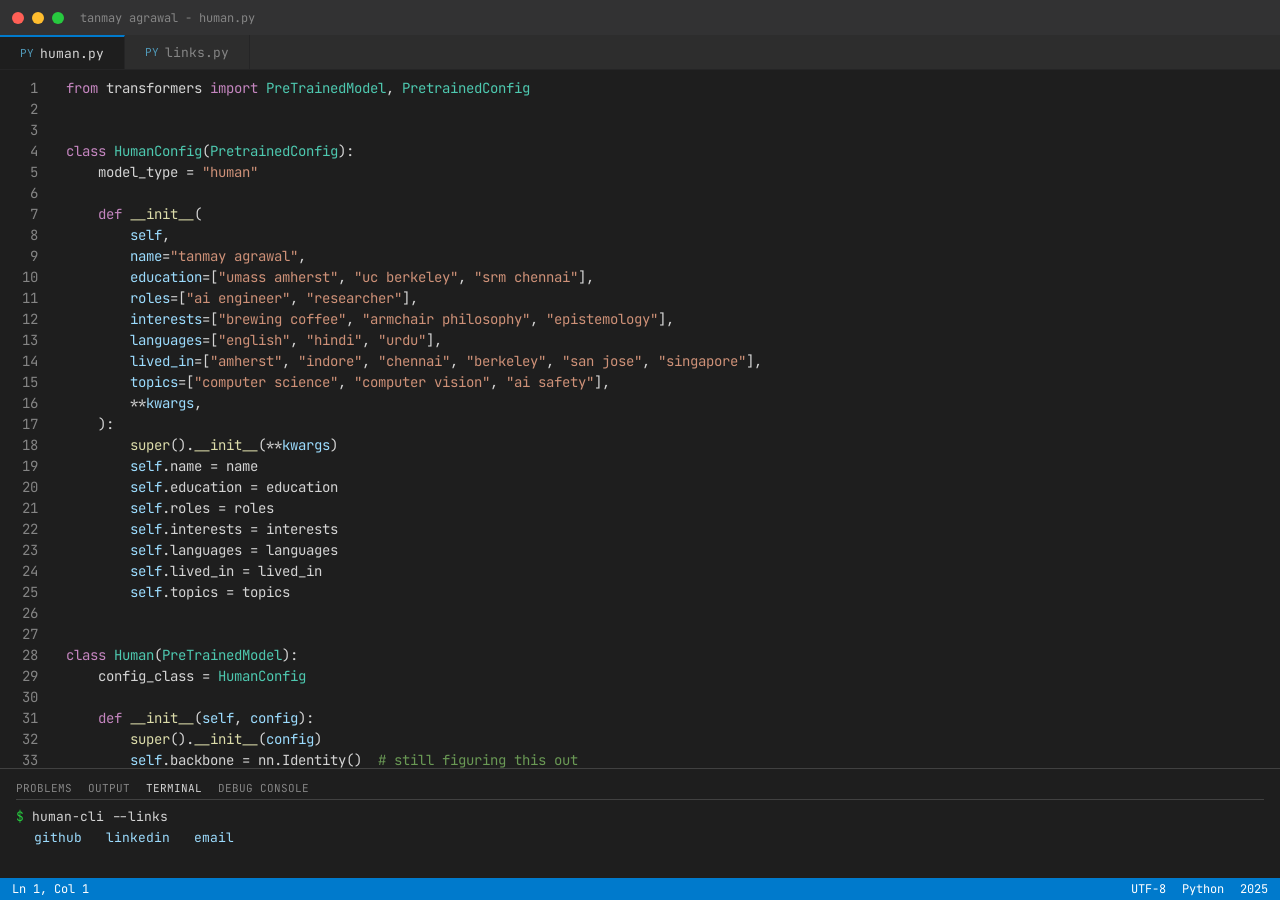
==== commit 6372f8a3: "Redesign homepage as VS Code editor with syntax-highlighted Python bio Replace the old Gatsby-based " ====
--- a/index.html
+++ b/index.html
@@ -1,185 +1,153 @@
 <!DOCTYPE html>
 <html lang="en">
-<meta http-equiv="content-type" content="text/html;charset=UTF-8" />
+<head>
+    <meta charset="utf-8">
+    <meta name="viewport" content="width=device-width, initial-scale=1">
+    <title>Tanmay Agrawal</title>
+    <meta name="description" content="AI Engineer & Researcher">
+    <meta property="og:title" content="Tanmay Agrawal">
+    <meta property="og:description" content="AI Engineer & Researcher">
+    <meta property="og:type" content="website">
+    <meta name="twitter:card" content="summary">
+    <meta name="twitter:title" content="Tanmay Agrawal">
+    <meta name="twitter:description" content="AI Engineer & Researcher">
+    <link rel="preconnect" href="https://fonts.googleapis.com">
+    <link rel="preconnect" href="https://fonts.gstatic.com" crossorigin>
+    <link href="https://fonts.googleapis.com/css2?family=JetBrains+Mono:wght@400;500&display=swap" rel="stylesheet">
+    <link rel="stylesheet" href="style.css">
+</head>
+<body>
+    <div class="editor">
+        <!-- Title bar -->
+        <div class="titlebar">
+            <div class="window-controls">
+                <span class="window-dot red"></span>
+                <span class="window-dot yellow"></span>
+                <span class="window-dot green"></span>
+            </div>
+            <span class="titlebar-text" id="titlebar-filename">tanmay agrawal - human.py</span>
+        </div>
 
-<head>
-    <meta charSet="utf-8" />
-    <meta http-equiv="x-ua-compatible" content="ie=edge" />
-    <meta name="viewport" content="width=device-width, initial-scale=1, shrink-to-fit=yes" />
-    <link rel="stylesheet" type="text/css" href="main.css">
-    <link rel="stylesheet" href="https://stackpath.bootstrapcdn.com/font-awesome/4.7.0/css/font-awesome.min.css">
-    <meta name="generator" content="Gatsby 2.18.2" />
-    <title data-react-helmet="true">Home | Tanmay Agrawal</title>
-    <meta data-react-helmet="true" name="description" content="AI Engineer | Researcher" />
-    <meta data-react-helmet="true" property="og:title" content="Home" />
-    <meta data-react-helmet="true" property="og:description" content="AI Engineer | Researcher" />
-    <meta data-react-helmet="true" property="og:type" content="website" />
-    <meta data-react-helmet="true" name="twitter:card" content="summary" />
-    <meta data-react-helmet="true" name="twitter:creator" content="@tanmay7270_" />
-    <meta data-react-helmet="true" name="twitter:title" content="Home" />
-    <meta data-react-helmet="true" name="twitter:description" content="AI Engineer | Researcher" />
-    <meta data-react-helmet="true" name="keywords" content="gatsby, application, react" />
-    <link rel="icon" href="icons/icon-48x4828b1.png?v=bce930dd57e3166e80c6a48decbefc35" />
-    <link rel="manifest" href="manifest.webmanifest" />
-    <meta name="theme-color" content="#5651ff" />
-    <link rel="apple-touch-icon" sizes="48x48" href="icons/icon-48x4828b1.png?v=bce930dd57e3166e80c6a48decbefc35" />
-    <link rel="apple-touch-icon" sizes="72x72" href="icons/icon-72x7228b1.png?v=bce930dd57e3166e80c6a48decbefc35" />
-    <link rel="apple-touch-icon" sizes="96x96" href="icons/icon-96x9628b1.png?v=bce930dd57e3166e80c6a48decbefc35" />
-    <link rel="apple-touch-icon" sizes="144x144" href="icons/icon-144x14428b1.png?v=bce930dd57e3166e80c6a48decbefc35" />
-    <link rel="apple-touch-icon" sizes="192x192" href="icons/icon-192x19228b1.png?v=bce930dd57e3166e80c6a48decbefc35" />
-    <link rel="apple-touch-icon" sizes="256x256" href="icons/icon-256x25628b1.png?v=bce930dd57e3166e80c6a48decbefc35" />
-    <link rel="apple-touch-icon" sizes="384x384" href="icons/icon-384x38428b1.png?v=bce930dd57e3166e80c6a48decbefc35" />
-    <link rel="apple-touch-icon" sizes="512x512" href="icons/icon-512x51228b1.png?v=bce930dd57e3166e80c6a48decbefc35" />
-    <link rel="preconnect dns-prefetch" href="https://www.google-analytics.com/" />
-    <link rel="sitemap" type="application/xml" href="sitemap.xml" />
-    <link as="script" rel="preload" href="styles-debbe4754b6b5a67a31f.js" />
-    <link as="script" rel="preload" href="component---src-pages-index-js-3561e4bf8fe34c4d9ba8.js" />
-    <link as="script" rel="preload" href="commons-7912d51ba8380a685410.js" />
-    <link as="script" rel="preload" href="app-2894452a323685ad95b6.js" />
-    <link as="script" rel="preload" href="webpack-runtime-af60e06f83fa44190911.js" />
-    <link as="fetch" rel="preload" href="page-data/index/page-data.json" crossorigin="anonymous" />
-</head>
+        <!-- Tabs -->
+        <div class="tabs">
+            <button class="tab-btn active" data-tab="human">
+                <span class="icon">PY</span> human.py
+            </button>
+            <button class="tab-btn" data-tab="links">
+                <span class="icon">PY</span> links.py
+            </button>
+        </div>
 
-<body class="home"><noscript id="gatsby-noscript">This app works best with JavaScript enabled.</noscript>
-    <div id="___gatsby">
-        <div style="outline:none" tabindex="-1" role="group" id="gatsby-focus-wrapper">
-            <header>
+        <!-- Editor body -->
+        <div class="editor-body">
+            <!-- human.py tab -->
+            <div class="tab-content active" id="tab-human">
+                <div class="line-numbers" aria-hidden="true"><span>1</span><span>2</span><span>3</span><span>4</span><span>5</span><span>6</span><span>7</span><span>8</span><span>9</span><span>10</span><span>11</span><span>12</span><span>13</span><span>14</span><span>15</span><span>16</span><span>17</span><span>18</span><span>19</span><span>20</span><span>21</span><span>22</span><span>23</span><span>24</span><span>25</span><span>26</span><span>27</span><span>28</span><span>29</span><span>30</span><span>31</span><span>32</span><span>33</span><span>34</span><span>35</span></div>
+                <div class="code-area"><pre><code><span class="kw">from</span> transformers <span class="kw">import</span> <span class="cls">PreTrainedModel</span>, <span class="cls">PretrainedConfig</span>
 
-                <nav id="primary-nav" class="navbar navbar-dark navbar-expand-lg">
-                    <div class="container"><a aria-current="page" class="navbar-brand" href="index.html">&lt; tnmygrwl /&gt;</a><button class="navbar-toggler" type="button" data-toggle="collapse" data-target="#mobileNavCollapse" aria-expanded="false" aria-label="Toggle navigation"><span class="fa fa-angle-down"></span></button>
-                        <div class="collapse navbar-collapse" id="mobileNavCollapse">
-                            <ul class="navbar-nav ml-auto text-center">
-                                <li class="nav-item"><a aria-current="page" class="nav-link active" href="index.html">&lt;Home&gt;</a></li>
-                                <li class="nav-item"><a class="nav-link" href="https://www.linkedin.com/in/tanmay7270/" target="_blank">&lt;Projects&gt;</a></li>
-                                <li class="nav-item"><a class="nav-link" href="https://twitter.com/tanmay7270_" target="_blank">&lt;Blog&gt;</a></li>
-                            </ul>
-                        </div>
-                    </div>
-                </nav>
-            </header>
-            <main class="dark">
-                <div class="container">
-                    <section id="intro">
-                        <div class="name"><span>//
-                                <!-- --> Hi, my name is</span>
-                            <h1>Tanmay Agrawal</h1>
-                            <span>//
-                                <!-- --> and this page is under construction...</span>
-                        </div>
-                        <div class="tldr"><span style="color:#c889c7;">class</span> <span class="equals">Human</span>(<span style="color:#59b0af;font-style: italic;">nn.Module</span>):<br>
-                            &#8287;&#8287;&#8287;&#8287;<span style="color:#c889c7;">def</span> <span style="color:#5f91ca;">__init__</span>(<span class="equals">self</span>):<br>
-                            &#8287;&#8287;&#8287;&#8287;&#8287;&#8287;&#8287;&#8287;<span style="color:#5f91ca;">super</span>(Human, <span style="color:#e94f5c;">self</span>).<span style="color:#5f91ca;">__init__</span>()<br>&#8287;&#8287;&#8287;&#8287;&#8287;&#8287;&#8287;&#8287;<span><span style="color:#e94f5c;">self</span>.params <span class="equals">=</span> nn.<span style="color:#5f91ca;">ParameterDict</span>({
-                                <!-- --></span>
-                            <ul>
-                                <li>&#8287;&#8287;&#8287;&#8287;&#8287;&#8287;&#8287;&#8287;'<span class="key">name</span>' <span class="equals">:</span> <span class="value">&#x27;tanmay agrawal&#x27;</span>,</li>
-                                <li>&#8287;&#8287;&#8287;&#8287;&#8287;&#8287;&#8287;&#8287;'<span class="key">age</span>' <span class="equals">:</span> <span class="value">&#x27;24&#x27;</span>,</li>
-                                <li>&#8287;&#8287;&#8287;&#8287;&#8287;&#8287;&#8287;&#8287;'<span class="key">education</span>' <span class="equals">:</span> <span class="value">['umass amherst', 'uc berkeley', 'srm chennai']</span>,</li>
-                                <li>&#8287;&#8287;&#8287;&#8287;&#8287;&#8287;&#8287;&#8287;'<span class="key">is_a(n)</span>' <span class="equals">:</span> <span class="value">['ai software engineer', 'research fellow']</span>,</li>
-                                <li>&#8287;&#8287;&#8287;&#8287;&#8287;&#8287;&#8287;&#8287;'<span class="key">loves</span>' <span class="equals">:</span> <span class="value">&#x27;['brewing coffee', 'armchair philosophy', 'epistimology']</span>,</li>
-                                <li>&#8287;&#8287;&#8287;&#8287;&#8287;&#8287;&#8287;&#8287;'<span class="key">speaks</span>' <span class="equals">:</span> <span class="value">['english', 'hindi', 'urdu']</span>,</li>
-                                <li>&#8287;&#8287;&#8287;&#8287;&#8287;&#8287;&#8287;&#8287;'<span class="key">has_lived_in</span>' <span class="equals">:</span> <span class="value">['amherst', 'indore', 'chennai', 'berkeley', 'san jose', 'singapore']</span>,</li>
-                                <li>&#8287;&#8287;&#8287;&#8287;&#8287;&#8287;&#8287;&#8287;<span>'<span class="key">can_be_found_on</span>' <span class="equals">:</span> <span class="value">['<a style="color:inherit;" href="https://www.twitter.com/tanmay7270_" target="_blank">twitter</a>', '<a style="color:inherit;" href="https://www.github.com/tnmygrwl" target="_blank">github</a>', '<a
-                                                style="color:inherit;" href="https://www.linkedin.com/in/tanmay7270" target="_blank">linkedin</a>']</span>,</span></li>
-                                <li>&#8287;&#8287;&#8287;&#8287;&#8287;&#8287;&#8287;&#8287;'<span class="key">can_talk_about</span>' <span class="equals">:</span> <span class="value">['computer science', 'computer vision', 'ai safety']</span>,</li>
-                            </ul><span>&#8287;&#8287;&#8287;&#8287;&#8287;&#8287;&#8287;&#8287;})</span>
-                        </div>
-                        <style>
-                        .bmc-button img {
-                            width: 35px !important;
-                            margin-bottom: 1px !important;
-                            box-shadow: none !important;
-                            border: none !important;
-                            vertical-align: middle !important;
-                        }
 
-                        .bmc-button {
-                            padding: 7px 5px 7px 10px !important;
-                            line-height: 35px !important;
-                            height: 51px !important;
-                            min-width: 217px !important;
-                            text-decoration: none !important;
-                            display: inline-flex !important;
-                            color: #ffffff !important;
-                            background-color: #000000 !important;
-                            border-radius: 5px !important;
-                            border: 1px solid transparent !important;
-                            padding: 7px 5px 7px 10px !important;
-                            font-size: 28px !important;
-                            letter-spacing: 0.6px !important;
-                            margin: 0 auto !important;
-                            font-family: 'Cookie', cursive !important;
-                            -webkit-box-sizing: border-box !important;
-                            box-sizing: border-box !important;
-                            -o-transition: 0.3s all linear !important;
-                            -webkit-transition: 0.3s all linear !important;
-                            -moz-transition: 0.3s all linear !important;
-                            -ms-transition: 0.3s all linear !important;
-                            transition: 0.3s all linear !important;
-                        }
+<span class="kw">class</span> <span class="cls">HumanConfig</span>(<span class="cls">PretrainedConfig</span>):
+    model_type <span class="op">=</span> <span class="str">"human"</span>
 
-                        .bmc-button:hover,
-                        .bmc-button:active,
-                        .bmc-button:focus {
-                            -webkit-box-shadow: 0px 1px 2px 2px rgba(190, 190, 190, 0.5) !important;
-                            text-decoration: none !important;
-                            box-shadow: 0px 1px 2px 2px rgba(190, 190, 190, 0.5) !important;
-                            opacity: 0.85 !important;
-                            color: #ffffff !important;
-                        }
-                        </style>
-                        <link href="https://fonts.googleapis.com/css?family=Cookie" rel="stylesheet"><a class="bmc-button" target="_blank" href="https://www.buymeacoffee.com/0BF4anL"><img src="https://cdn.buymeacoffee.com/buttons/bmc-new-btn-logo.svg" alt="Buy me a Mocha"><span style="margin-left:15px;font-size:28px !important;">Buy me a Mocha</span></a>
-                    </section>
-                </div>
-            </main>
-            <footer>
-                <div class="container">
-                    <div class="row">
-                        <div class="col-md-10">©
-                            <!-- -->2023
-                            <!-- --> Tanmay Agrawal (all rights reserved)</div>
-                        <div class="col-md-2 social-links"><a href="https://github.com/tnmygrwl" target="_blank" rel="noopener noreferrer"><i class="fab fa fa-github"></i></a><a href="https://www.linkedin.com/in/tanmay7270/" target="_blank" rel="noopener noreferrer"><i class="fab fa fa-linkedin-in"></i></a><a href="https://twitter.com/tanmay7270_/" target="_blank" rel="noopener noreferrer"><i class="fab fa fa-twitter"></i></a><a href="https://www.instagram.com/tnmygrwl/" target="_blank" rel="noopener noreferrer"><i class="fab fa fa-instagram"></i></a><a href="https://facebook.com/tanmay.agrawal/" target="_blank" rel="noopener noreferrer"><i class="fab fa fa-facebook-f"></i></a><a href="mailto:tanmayagrawal@umass.edu" target="_blank" rel="noopener noreferrer"><i class="far fa fa-envelope"></i></a></div>
-                    </div>
-                </div>
-            </footer>
+    <span class="kw">def</span> <span class="fn">__init__</span>(
+        <span class="param">self</span>,
+        <span class="param">name</span><span class="op">=</span><span class="str">"tanmay agrawal"</span>,
+        <span class="param">education</span><span class="op">=</span>[<span class="str">"umass amherst"</span>, <span class="str">"uc berkeley"</span>, <span class="str">"srm chennai"</span>],
+        <span class="param">roles</span><span class="op">=</span>[<span class="str">"ai engineer"</span>, <span class="str">"researcher"</span>],
+        <span class="param">interests</span><span class="op">=</span>[<span class="str">"brewing coffee"</span>, <span class="str">"armchair philosophy"</span>, <span class="str">"epistemology"</span>],
+        <span class="param">languages</span><span class="op">=</span>[<span class="str">"english"</span>, <span class="str">"hindi"</span>, <span class="str">"urdu"</span>],
+        <span class="param">lived_in</span><span class="op">=</span>[<span class="str">"amherst"</span>, <span class="str">"indore"</span>, <span class="str">"chennai"</span>, <span class="str">"berkeley"</span>, <span class="str">"san jose"</span>, <span class="str">"singapore"</span>],
+        <span class="param">topics</span><span class="op">=</span>[<span class="str">"computer science"</span>, <span class="str">"computer vision"</span>, <span class="str">"ai safety"</span>],
+        <span class="op">**</span><span class="param">kwargs</span>,
+    ):
+        <span class="builtin">super</span>().<span class="fn">__init__</span>(<span class="op">**</span><span class="param">kwargs</span>)
+        <span class="param">self</span>.name <span class="op">=</span> name
+        <span class="param">self</span>.education <span class="op">=</span> education
+        <span class="param">self</span>.roles <span class="op">=</span> roles
+        <span class="param">self</span>.interests <span class="op">=</span> interests
+        <span class="param">self</span>.languages <span class="op">=</span> languages
+        <span class="param">self</span>.lived_in <span class="op">=</span> lived_in
+        <span class="param">self</span>.topics <span class="op">=</span> topics
+
+
+<span class="kw">class</span> <span class="cls">Human</span>(<span class="cls">PreTrainedModel</span>):
+    config_class <span class="op">=</span> <span class="cls">HumanConfig</span>
+
+    <span class="kw">def</span> <span class="fn">__init__</span>(<span class="param">self</span>, <span class="param">config</span>):
+        <span class="builtin">super</span>().<span class="fn">__init__</span>(<span class="param">config</span>)
+        <span class="param">self</span>.backbone <span class="op">=</span> nn.Identity()  <span class="cm"># still figuring this out</span>
+
+    <span class="kw">def</span> <span class="fn">forward</span>(<span class="param">self</span>, <span class="param">coffee</span>, <span class="param">curiosity</span>):
+        <span class="kw">return</span> <span class="param">self</span>.backbone(<span class="param">coffee</span> <span class="op">+</span> <span class="param">curiosity</span>)</code></pre></div>
+            </div>
+
+            <!-- links.py tab -->
+            <div class="tab-content" id="tab-links">
+                <div class="line-numbers" aria-hidden="true"><span>1</span><span>2</span><span>3</span><span>4</span><span>5</span><span>6</span><span>7</span></div>
+                <div class="code-area"><pre><code><span class="cm"># where to find me</span>
+
+links <span class="op">=</span> {
+    <span class="str">"github"</span>: <span class="str">"<a href="https://github.com/tnmygrwl" target="_blank" rel="noopener noreferrer">github.com/tnmygrwl</a>"</span>,
+    <span class="str">"linkedin"</span>: <span class="str">"<a href="https://linkedin.com/in/tanmay7270" target="_blank" rel="noopener noreferrer">linkedin.com/in/tanmay7270</a>"</span>,
+    <span class="str">"email"</span>: <span class="str">"<a href="mailto:tanmayagrawal@umass.edu" target="_blank" rel="noopener noreferrer">tanmayagrawal@umass.edu</a>"</span>,
+}</code></pre></div>
+            </div>
+        </div>
+
+        <!-- Terminal -->
+        <div class="terminal">
+            <div class="terminal-header">
+                <span>problems</span>
+                <span>output</span>
+                <span class="active-term">terminal</span>
+                <span>debug console</span>
+            </div>
+            <div>
+                <span class="terminal-prompt">$</span>
+                <span class="terminal-cmd"> human-cli --links</span>
+            </div>
+            <div class="terminal-links">
+                <a href="https://github.com/tnmygrwl" target="_blank" rel="noopener noreferrer">github</a>
+                <a href="https://linkedin.com/in/tanmay7270" target="_blank" rel="noopener noreferrer">linkedin</a>
+                <a href="mailto:tanmayagrawal@umass.edu" target="_blank" rel="noopener noreferrer">email</a>
+            </div>
+        </div>
+
+        <!-- Status bar -->
+        <div class="statusbar">
+            <div class="statusbar-left">
+                <span>Ln 1, Col 1</span>
+            </div>
+            <div class="statusbar-right">
+                <span>UTF-8</span>
+                <span>Python</span>
+                <span>2025</span>
+            </div>
         </div>
     </div>
-    <script data-cfasync="false" src="cdn-cgi/scripts/5c5dd728/cloudflare-static/email-decode.min.js"></script>
+
+    <!-- Tab switching JS -->
     <script>
-    if (true) {
-        (function(i, s, o, g, r, a, m) {
-            i['GoogleAnalyticsObject'] = r;
-            i[r] = i[r] || function() {
-                (i[r].q = i[r].q || []).push(arguments)
-            }, i[r].l = 1 * new Date();
-            a = s.createElement(o),
-                m = s.getElementsByTagName(o)[0];
-            a.async = 1;
-            a.src = g;
-            m.parentNode.insertBefore(a, m)
-        })(window, document, 'script', 'https://www.google-analytics.com/analytics.js', 'ga');
-    }
-    if (typeof ga === "function") {
-        ga('create', 'UA-144223730-1', 'auto', {});
+    (function() {
+        var tabs = document.querySelectorAll('.tab-btn');
+        var contents = document.querySelectorAll('.tab-content');
+        var titleText = document.getElementById('titlebar-filename');
+        var filenames = { human: 'human.py', links: 'links.py' };
 
+        tabs.forEach(function(tab) {
+            tab.addEventListener('click', function() {
+                var clicked = this;
+                var target = clicked.getAttribute('data-tab');
 
+                tabs.forEach(function(t) { t.classList.remove('active'); });
+                contents.forEach(function(c) { c.classList.remove('active'); });
 
-
-
-    }
+                clicked.classList.add('active');
+                document.getElementById('tab-' + target).classList.add('active');
+                titleText.textContent = 'tanmay agrawal - ' + filenames[target];
+            });
+        });
+    })();
     </script>
-    <script id="gatsby-script-loader">
-    /*<![CDATA[*/
-    window.pagePath = "index.html"; /*]]>*/
-    </script>
-    <script id="gatsby-chunk-mapping">
-    /*<![CDATA[*/
-    window.___chunkMapping = { "app": ["/app-2894452a323685ad95b6.js"], "component---src-templates-project-js": ["/component---src-templates-project-js-2b3b4b4e05a78ced238a.js"], "component---src-templates-post-js": ["/component---src-templates-post-js-e93bb6fe00203c84c4fb.js"], "component---src-templates-page-js": ["/component---src-templates-page-js-12516ff1d02fed33b6c1.js"], "component---src-pages-404-js": ["/component---src-pages-404-js-b1859322d89fe1c01311.js"], "component---src-pages-about-js": ["/component---src-pages-about-js-174ad36610ca174d378d.js"], "component---src-pages-blog-js": ["/component---src-pages-blog-js-e0ff05eec6e044145fcc.js"], "component---src-pages-index-js": ["/component---src-pages-index-js-3561e4bf8fe34c4d9ba8.js"], "component---src-pages-projects-js": ["/component---src-pages-projects-js-66f9ee5271a350549fe6.js"] }; /*]]>*/
-    </script>
-    <script src="webpack-runtime-af60e06f83fa44190911.js" async=""></script>
-    <script src="app-2894452a323685ad95b6.js" async=""></script>
-    <script src="commons-7912d51ba8380a685410.js" async=""></script>
-    <script src="component---src-pages-index-js-3561e4bf8fe34c4d9ba8.js" async=""></script>
-    <script src="styles-debbe4754b6b5a67a31f.js" async=""></script>
 </body>
-
 </html>
--- a/style.css
+++ b/style.css
@@ -0,0 +1,351 @@
+/* VS Code Dark+ Theme - Personal Homepage */
+
+:root {
+  --bg-editor: #1e1e1e;
+  --bg-titlebar: #323233;
+  --bg-tab-active: #1e1e1e;
+  --bg-tab-inactive: #2d2d2d;
+  --bg-terminal: #1e1e1e;
+  --bg-statusbar: #007acc;
+  --text-primary: #d4d4d4;
+  --text-secondary: #858585;
+  --line-number: #858585;
+  --kw: #c586c0;
+  --fn: #dcdcaa;
+  --cls: #4ec9b0;
+  --str: #ce9178;
+  --cm: #6a9955;
+  --param: #9cdcfe;
+  --op: #d4d4d4;
+  --builtin: #dcdcaa;
+  --font-mono: 'JetBrains Mono', monospace;
+  --font-size: 14px;
+  --line-height: 1.5;
+}
+
+/* Reset */
+*,
+*::before,
+*::after {
+  margin: 0;
+  padding: 0;
+  box-sizing: border-box;
+}
+
+html, body {
+  width: 100%;
+  height: 100%;
+  overflow: hidden;
+  background: var(--bg-editor);
+  font-family: var(--font-mono);
+  font-size: var(--font-size);
+  color: var(--text-primary);
+}
+
+/* Editor container */
+.editor {
+  width: 100vw;
+  height: 100vh;
+  display: flex;
+  flex-direction: column;
+}
+
+/* Title bar */
+.titlebar {
+  height: 35px;
+  min-height: 35px;
+  background: var(--bg-titlebar);
+  display: flex;
+  align-items: center;
+  padding: 0 12px;
+  -webkit-app-region: drag;
+}
+
+.window-controls {
+  display: flex;
+  gap: 8px;
+  margin-right: 16px;
+}
+
+.window-dot {
+  width: 12px;
+  height: 12px;
+  border-radius: 50%;
+}
+
+.window-dot.red { background: #ff5f56; }
+.window-dot.yellow { background: #ffbd2e; }
+.window-dot.green { background: #27c93f; }
+
+.titlebar-text {
+  font-size: 12px;
+  color: var(--text-secondary);
+  user-select: none;
+}
+
+/* Tabs */
+.tabs {
+  height: 35px;
+  min-height: 35px;
+  background: var(--bg-tab-inactive);
+  display: flex;
+  align-items: stretch;
+  border-bottom: 1px solid #252526;
+}
+
+.tab-btn {
+  padding: 0 20px;
+  background: var(--bg-tab-inactive);
+  color: var(--text-secondary);
+  border: none;
+  border-right: 1px solid #252526;
+  font-family: var(--font-mono);
+  font-size: 13px;
+  cursor: pointer;
+  display: flex;
+  align-items: center;
+  gap: 6px;
+  position: relative;
+  transition: background 0.1s, color 0.1s;
+}
+
+.tab-btn:hover {
+  background: var(--bg-tab-active);
+}
+
+.tab-btn.active {
+  background: var(--bg-tab-active);
+  color: var(--text-primary);
+  border-top: 2px solid var(--bg-statusbar);
+}
+
+.tab-btn .icon {
+  color: #519aba;
+  font-size: 11px;
+}
+
+/* Editor body */
+.editor-body {
+  flex: 1;
+  overflow-y: auto;
+  overflow-x: auto;
+  display: flex;
+  background: var(--bg-editor);
+}
+
+/* Tab content visibility */
+.tab-content {
+  display: none;
+  width: 100%;
+}
+
+.tab-content.active {
+  display: flex;
+}
+
+/* Line numbers */
+.line-numbers {
+  min-width: 50px;
+  padding: 8px 12px 8px 0;
+  text-align: right;
+  color: var(--line-number);
+  user-select: none;
+  font-family: var(--font-mono);
+  font-size: var(--font-size);
+  line-height: var(--line-height);
+  flex-shrink: 0;
+}
+
+.line-numbers span {
+  display: block;
+}
+
+/* Code area */
+.code-area {
+  flex: 1;
+  padding: 8px 0 8px 16px;
+  min-width: 0;
+}
+
+.code-area pre {
+  margin: 0;
+  font-family: var(--font-mono);
+  font-size: var(--font-size);
+  line-height: var(--line-height);
+  color: var(--text-primary);
+  white-space: pre;
+}
+
+.code-area code {
+  font-family: inherit;
+  font-size: inherit;
+}
+
+/* Syntax highlighting */
+.kw { color: var(--kw); }
+.fn { color: var(--fn); }
+.cls { color: var(--cls); }
+.str { color: var(--str); }
+.cm { color: var(--cm); }
+.op { color: var(--op); }
+.param { color: var(--param); }
+.builtin { color: var(--builtin); }
+
+/* Links styled as strings */
+.code-area a {
+  color: var(--str);
+  text-decoration: none;
+}
+
+.code-area a:hover {
+  text-decoration: underline;
+}
+
+/* Terminal */
+.terminal {
+  height: 110px;
+  min-height: 80px;
+  background: var(--bg-terminal);
+  border-top: 1px solid #414141;
+  padding: 12px 16px;
+  font-family: var(--font-mono);
+  font-size: 13px;
+  color: var(--text-primary);
+  overflow-y: auto;
+}
+
+.terminal-header {
+  display: flex;
+  align-items: center;
+  gap: 16px;
+  margin-bottom: 8px;
+  font-size: 11px;
+  text-transform: uppercase;
+  color: var(--text-secondary);
+  border-bottom: 1px solid #414141;
+  padding-bottom: 4px;
+}
+
+.terminal-header span.active-term {
+  color: var(--text-primary);
+}
+
+.terminal-prompt {
+  color: #27c93f;
+}
+
+.terminal-cmd {
+  color: var(--text-primary);
+}
+
+.terminal-links {
+  display: flex;
+  gap: 24px;
+  padding-left: 18px;
+  margin-top: 4px;
+}
+
+.terminal-links a {
+  color: var(--param);
+  text-decoration: none;
+  font-size: 13px;
+}
+
+.terminal-links a:hover {
+  text-decoration: underline;
+  color: #fff;
+}
+
+/* Status bar */
+.statusbar {
+  height: 22px;
+  min-height: 22px;
+  background: var(--bg-statusbar);
+  display: flex;
+  align-items: center;
+  justify-content: space-between;
+  padding: 0 12px;
+  font-size: 12px;
+  color: #fff;
+}
+
+.statusbar-left,
+.statusbar-right {
+  display: flex;
+  align-items: center;
+  gap: 16px;
+}
+
+/* Scrollbar styling */
+.editor-body::-webkit-scrollbar {
+  width: 10px;
+  height: 10px;
+}
+
+.editor-body::-webkit-scrollbar-track {
+  background: var(--bg-editor);
+}
+
+.editor-body::-webkit-scrollbar-thumb {
+  background: #424242;
+  border-radius: 0;
+}
+
+.editor-body::-webkit-scrollbar-thumb:hover {
+  background: #4f4f4f;
+}
+
+.editor-body::-webkit-scrollbar-corner {
+  background: var(--bg-editor);
+}
+
+.terminal::-webkit-scrollbar {
+  width: 8px;
+}
+
+.terminal::-webkit-scrollbar-track {
+  background: var(--bg-terminal);
+}
+
+.terminal::-webkit-scrollbar-thumb {
+  background: #424242;
+}
+
+/* Responsive */
+@media (max-width: 480px) {
+  :root {
+    --font-size: 12px;
+  }
+
+  .line-numbers {
+    display: none;
+  }
+
+  .code-area {
+    padding-left: 12px;
+  }
+
+  .terminal {
+    height: 80px;
+    min-height: 60px;
+  }
+
+  .terminal-links {
+    gap: 16px;
+  }
+
+  .tab-btn {
+    padding: 0 12px;
+    font-size: 12px;
+  }
+
+  .titlebar-text {
+    font-size: 11px;
+  }
+}
+
+@media (max-width: 768px) {
+  .statusbar {
+    font-size: 11px;
+  }
+}
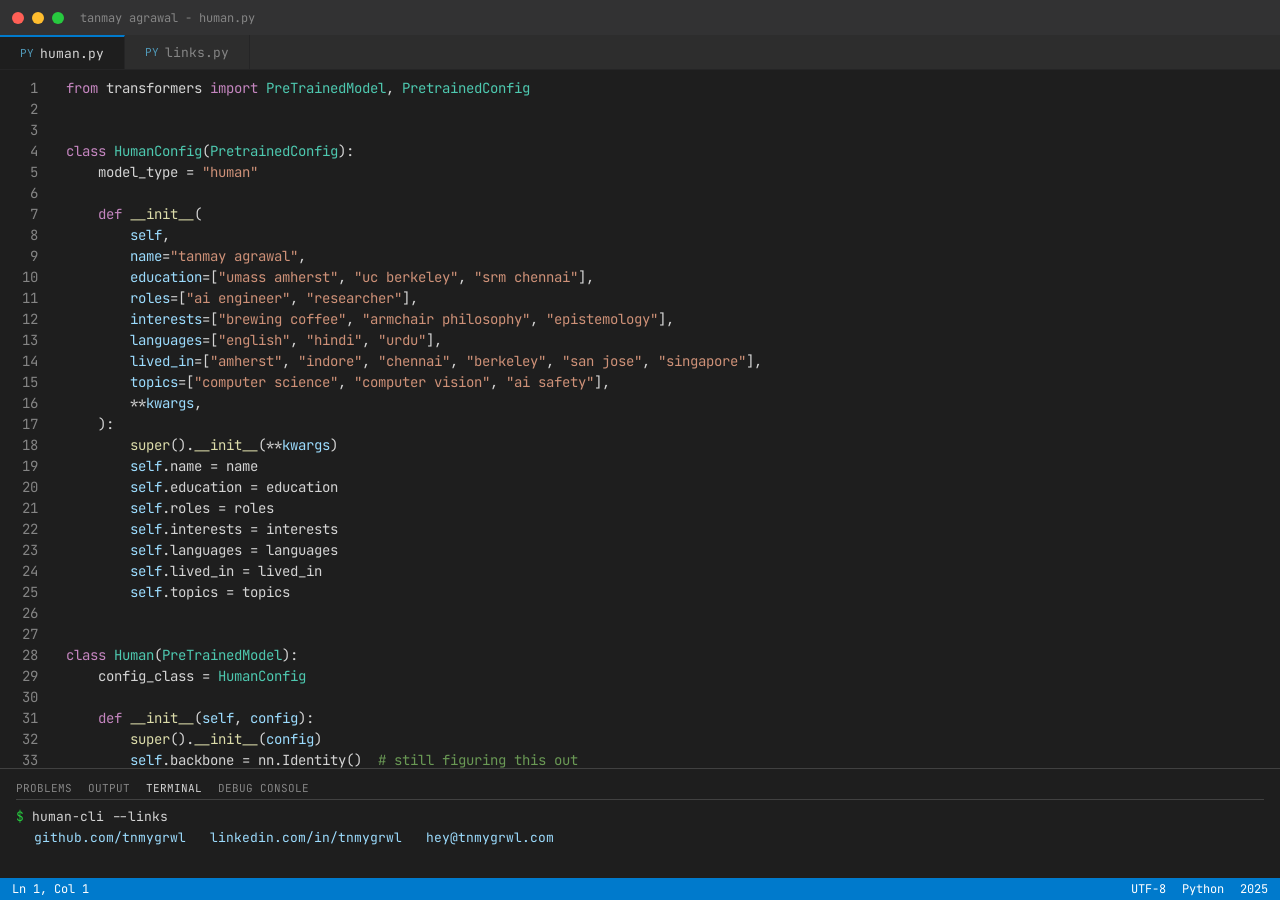
==== commit 31fa61a4: "fix: show full handles in terminal output, inject email text via JS" ====
--- a/index.html
+++ b/index.html
@@ -77,8 +77,8 @@
         <span class="builtin">super</span>().<span class="fn">__init__</span>(<span class="param">config</span>)
         <span class="param">self</span>.backbone <span class="op">=</span> nn.Identity()  <span class="cm"># still figuring this out</span>
 
-    <span class="kw">def</span> <span class="fn">forward</span>(<span class="param">self</span>, <span class="param">coffee</span>, <span class="param">curiosity</span>):
-        <span class="kw">return</span> <span class="param">self</span>.backbone(<span class="param">coffee</span> <span class="op">+</span> <span class="param">curiosity</span>)</code></pre></div>
+    <span class="kw">def</span> <span class="fn">forward</span>(<span class="param">self</span>, <span class="param">x</span>):
+        <span class="kw">return</span> <span class="param">self</span>.backbone(<span class="param">x</span>)</code></pre></div>
             </div>
 
             <!-- links.py tab -->
@@ -88,8 +88,8 @@
 
 links <span class="op">=</span> {
     <span class="str">"github"</span>: <span class="str">"<a href="https://github.com/tnmygrwl" target="_blank" rel="noopener noreferrer">github.com/tnmygrwl</a>"</span>,
-    <span class="str">"linkedin"</span>: <span class="str">"<a href="https://linkedin.com/in/tanmay7270" target="_blank" rel="noopener noreferrer">linkedin.com/in/tanmay7270</a>"</span>,
-    <span class="str">"email"</span>: <span class="str">"<a href="mailto:tanmayagrawal@umass.edu" target="_blank" rel="noopener noreferrer">tanmayagrawal@umass.edu</a>"</span>,
+    <span class="str">"linkedin"</span>: <span class="str">"<a href="https://linkedin.com/in/tnmygrwl" target="_blank" rel="noopener noreferrer">linkedin.com/in/tnmygrwl</a>"</span>,
+    <span class="str">"email"</span>: <a class="email-link" href="#"><span class="str">""</span>.<span class="fn">join</span>([<span class="str">"hey"</span>, <span class="builtin">chr</span>(<span class="num">64</span>), <span class="str">"tnmygrwl.com"</span>])</a>,
 }</code></pre></div>
             </div>
         </div>
@@ -107,9 +107,9 @@
                 <span class="terminal-cmd"> human-cli --links</span>
             </div>
             <div class="terminal-links">
-                <a href="https://github.com/tnmygrwl" target="_blank" rel="noopener noreferrer">github</a>
-                <a href="https://linkedin.com/in/tanmay7270" target="_blank" rel="noopener noreferrer">linkedin</a>
-                <a href="mailto:tanmayagrawal@umass.edu" target="_blank" rel="noopener noreferrer">email</a>
+                <a href="https://github.com/tnmygrwl" target="_blank" rel="noopener noreferrer">github.com/tnmygrwl</a>
+                <a href="https://linkedin.com/in/tnmygrwl" target="_blank" rel="noopener noreferrer">linkedin.com/in/tnmygrwl</a>
+                <a class="email-link" href="#"></a>
             </div>
         </div>
 
@@ -126,7 +126,6 @@
         </div>
     </div>
 
-    <!-- Tab switching JS -->
     <script>
     (function() {
         var tabs = document.querySelectorAll('.tab-btn');
@@ -147,6 +146,13 @@
                 titleText.textContent = 'tanmay agrawal - ' + filenames[target];
             });
         });
+
+        // construct email at runtime — no mailto: in source for crawlers
+        var e = ['hey', String.fromCharCode(64), 'tnmygrwl.com'].join('');
+        document.querySelectorAll('.email-link').forEach(function(a) {
+            a.href = 'mailto:' + e;
+            if (!a.textContent.trim()) a.textContent = e;
+        });
     })();
     </script>
 </body>
--- a/style.css
+++ b/style.css
@@ -190,6 +190,7 @@
 .op { color: var(--op); }
 .param { color: var(--param); }
 .builtin { color: var(--builtin); }
+.num { color: #b5cea8; }
 
 /* Links styled as strings */
 .code-area a {
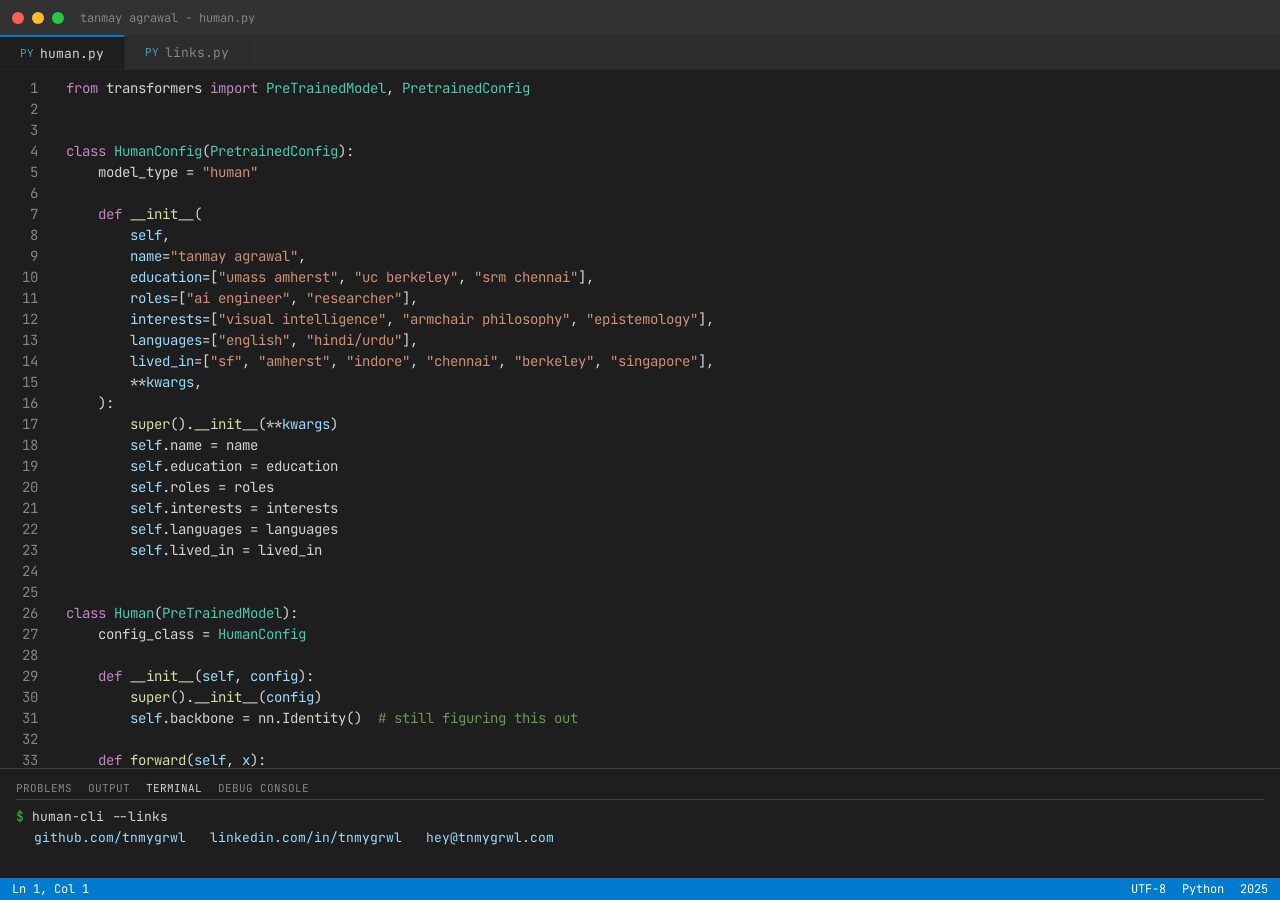
==== commit 16389252: "feat: add GitLens-style blame annotations, update content" ====
--- a/index.html
+++ b/index.html
@@ -42,55 +42,57 @@
         <div class="editor-body">
             <!-- human.py tab -->
             <div class="tab-content active" id="tab-human">
-                <div class="line-numbers" aria-hidden="true"><span>1</span><span>2</span><span>3</span><span>4</span><span>5</span><span>6</span><span>7</span><span>8</span><span>9</span><span>10</span><span>11</span><span>12</span><span>13</span><span>14</span><span>15</span><span>16</span><span>17</span><span>18</span><span>19</span><span>20</span><span>21</span><span>22</span><span>23</span><span>24</span><span>25</span><span>26</span><span>27</span><span>28</span><span>29</span><span>30</span><span>31</span><span>32</span><span>33</span><span>34</span><span>35</span></div>
-                <div class="code-area"><pre><code><span class="kw">from</span> transformers <span class="kw">import</span> <span class="cls">PreTrainedModel</span>, <span class="cls">PretrainedConfig</span>
-
-
-<span class="kw">class</span> <span class="cls">HumanConfig</span>(<span class="cls">PretrainedConfig</span>):
-    model_type <span class="op">=</span> <span class="str">"human"</span>
-
-    <span class="kw">def</span> <span class="fn">__init__</span>(
-        <span class="param">self</span>,
-        <span class="param">name</span><span class="op">=</span><span class="str">"tanmay agrawal"</span>,
-        <span class="param">education</span><span class="op">=</span>[<span class="str">"umass amherst"</span>, <span class="str">"uc berkeley"</span>, <span class="str">"srm chennai"</span>],
-        <span class="param">roles</span><span class="op">=</span>[<span class="str">"ai engineer"</span>, <span class="str">"researcher"</span>],
-        <span class="param">interests</span><span class="op">=</span>[<span class="str">"brewing coffee"</span>, <span class="str">"armchair philosophy"</span>, <span class="str">"epistemology"</span>],
-        <span class="param">languages</span><span class="op">=</span>[<span class="str">"english"</span>, <span class="str">"hindi"</span>, <span class="str">"urdu"</span>],
-        <span class="param">lived_in</span><span class="op">=</span>[<span class="str">"amherst"</span>, <span class="str">"indore"</span>, <span class="str">"chennai"</span>, <span class="str">"berkeley"</span>, <span class="str">"san jose"</span>, <span class="str">"singapore"</span>],
-        <span class="param">topics</span><span class="op">=</span>[<span class="str">"computer science"</span>, <span class="str">"computer vision"</span>, <span class="str">"ai safety"</span>],
-        <span class="op">**</span><span class="param">kwargs</span>,
-    ):
-        <span class="builtin">super</span>().<span class="fn">__init__</span>(<span class="op">**</span><span class="param">kwargs</span>)
-        <span class="param">self</span>.name <span class="op">=</span> name
-        <span class="param">self</span>.education <span class="op">=</span> education
-        <span class="param">self</span>.roles <span class="op">=</span> roles
-        <span class="param">self</span>.interests <span class="op">=</span> interests
-        <span class="param">self</span>.languages <span class="op">=</span> languages
-        <span class="param">self</span>.lived_in <span class="op">=</span> lived_in
-        <span class="param">self</span>.topics <span class="op">=</span> topics
-
-
-<span class="kw">class</span> <span class="cls">Human</span>(<span class="cls">PreTrainedModel</span>):
-    config_class <span class="op">=</span> <span class="cls">HumanConfig</span>
-
-    <span class="kw">def</span> <span class="fn">__init__</span>(<span class="param">self</span>, <span class="param">config</span>):
-        <span class="builtin">super</span>().<span class="fn">__init__</span>(<span class="param">config</span>)
-        <span class="param">self</span>.backbone <span class="op">=</span> nn.Identity()  <span class="cm"># still figuring this out</span>
-
-    <span class="kw">def</span> <span class="fn">forward</span>(<span class="param">self</span>, <span class="param">x</span>):
-        <span class="kw">return</span> <span class="param">self</span>.backbone(<span class="param">x</span>)</code></pre></div>
+                <div class="line-numbers" aria-hidden="true"><span>1</span><span>2</span><span>3</span><span>4</span><span>5</span><span>6</span><span>7</span><span>8</span><span>9</span><span>10</span><span>11</span><span>12</span><span>13</span><span>14</span><span>15</span><span>16</span><span>17</span><span>18</span><span>19</span><span>20</span><span>21</span><span>22</span><span>23</span><span>24</span><span>25</span><span>26</span><span>27</span><span>28</span><span>29</span><span>30</span><span>31</span><span>32</span><span>33</span><span>34</span></div>
+                <div class="code-area"><div class="code-pre">
+<div class="code-line" data-blame="tanmay agrawal  ·  Sep 2023  ·  switched from nn.Module"><span class="kw">from</span> transformers <span class="kw">import</span> <span class="cls">PreTrainedModel</span>, <span class="cls">PretrainedConfig</span></div>
+<div class="code-line"> </div>
+<div class="code-line"> </div>
+<div class="code-line" data-blame="tanmay agrawal  ·  Aug 7, 1998  ·  initial commit"><span class="kw">class</span> <span class="cls">HumanConfig</span>(<span class="cls">PretrainedConfig</span>):</div>
+<div class="code-line" data-blame="tanmay agrawal  ·  Aug 7, 1998  ·  hardcoded">    model_type <span class="op">=</span> <span class="str">"human"</span></div>
+<div class="code-line"> </div>
+<div class="code-line" data-blame="tanmay agrawal  ·  Aug 7, 1998  ·  constructor">    <span class="kw">def</span> <span class="fn">__init__</span>(</div>
+<div class="code-line" data-blame="tanmay agrawal  ·  Aug 7, 1998  ·  always self">        <span class="param">self</span>,</div>
+<div class="code-line" data-blame="tanmay agrawal  ·  Aug 7, 1998  ·  🎂">        <span class="param">name</span><span class="op">=</span><span class="str">"tanmay agrawal"</span>,</div>
+<div class="code-line" data-blame="tanmay agrawal  ·  May 2022  ·  hard won">        <span class="param">education</span><span class="op">=</span>[<span class="str">"umass amherst"</span>, <span class="str">"uc berkeley"</span>, <span class="str">"srm chennai"</span>],</div>
+<div class="code-line" data-blame="tanmay agrawal  ·  Jun 2023  ·  updated">        <span class="param">roles</span><span class="op">=</span>[<span class="str">"ai engineer"</span>, <span class="str">"researcher"</span>],</div>
+<div class="code-line" data-blame="tanmay agrawal  ·  Mar 2026  ·  updated">        <span class="param">interests</span><span class="op">=</span>[<span class="str">"visual intelligence"</span>, <span class="str">"armchair philosophy"</span>, <span class="str">"epistemology"</span>],</div>
+<div class="code-line" data-blame="tanmay agrawal  ·  Aug 7, 1998  ·  multilingual">        <span class="param">languages</span><span class="op">=</span>[<span class="str">"english"</span>, <span class="str">"hindi/urdu"</span>],</div>
+<div class="code-line" data-blame="tanmay agrawal  ·  Jan 2025  ·  added sf">        <span class="param">lived_in</span><span class="op">=</span>[<span class="str">"sf"</span>, <span class="str">"amherst"</span>, <span class="str">"indore"</span>, <span class="str">"chennai"</span>, <span class="str">"berkeley"</span>, <span class="str">"singapore"</span>],</div>
+<div class="code-line" data-blame="tanmay agrawal  ·  Aug 7, 1998  ·  extensible by design">        <span class="op">**</span><span class="param">kwargs</span>,</div>
+<div class="code-line" data-blame="tanmay agrawal  ·  Aug 7, 1998  ·  closed">    ):</div>
+<div class="code-line" data-blame="tanmay agrawal  ·  Aug 7, 1998  ·  don't forget super">        <span class="builtin">super</span>().<span class="fn">__init__</span>(<span class="op">**</span><span class="param">kwargs</span>)</div>
+<div class="code-line" data-blame="tanmay agrawal  ·  Aug 7, 1998  ·  named">        <span class="param">self</span>.name <span class="op">=</span> name</div>
+<div class="code-line" data-blame="tanmay agrawal  ·  May 2022  ·  hard won">        <span class="param">self</span>.education <span class="op">=</span> education</div>
+<div class="code-line" data-blame="tanmay agrawal  ·  Jun 2023  ·  updated">        <span class="param">self</span>.roles <span class="op">=</span> roles</div>
+<div class="code-line" data-blame="tanmay agrawal  ·  Mar 2026  ·  updated">        <span class="param">self</span>.interests <span class="op">=</span> interests</div>
+<div class="code-line" data-blame="tanmay agrawal  ·  Aug 7, 1998  ·  multilingual">        <span class="param">self</span>.languages <span class="op">=</span> languages</div>
+<div class="code-line" data-blame="tanmay agrawal  ·  Jan 2025  ·  added sf">        <span class="param">self</span>.lived_in <span class="op">=</span> lived_in</div>
+<div class="code-line"> </div>
+<div class="code-line"> </div>
+<div class="code-line" data-blame="tanmay agrawal  ·  Aug 7, 1998  ·  the main class"><span class="kw">class</span> <span class="cls">Human</span>(<span class="cls">PreTrainedModel</span>):</div>
+<div class="code-line" data-blame="tanmay agrawal  ·  Aug 7, 1998  ·  linked">    config_class <span class="op">=</span> <span class="cls">HumanConfig</span></div>
+<div class="code-line"> </div>
+<div class="code-line" data-blame="tanmay agrawal  ·  Aug 7, 1998  ·  init">    <span class="kw">def</span> <span class="fn">__init__</span>(<span class="param">self</span>, <span class="param">config</span>):</div>
+<div class="code-line" data-blame="tanmay agrawal  ·  Aug 7, 1998  ·  always">        <span class="builtin">super</span>().<span class="fn">__init__</span>(<span class="param">config</span>)</div>
+<div class="code-line" data-blame="tanmay agrawal  ·  Mar 2026  ·  still TODO">        <span class="param">self</span>.backbone <span class="op">=</span> nn.Identity()  <span class="cm"># still figuring this out</span></div>
+<div class="code-line"> </div>
+<div class="code-line" data-blame="tanmay agrawal  ·  Aug 7, 1998  ·  main event">    <span class="kw">def</span> <span class="fn">forward</span>(<span class="param">self</span>, <span class="param">x</span>):</div>
+<div class="code-line" data-blame="tanmay agrawal  ·  Aug 7, 1998  ·  pass-through for now">        <span class="kw">return</span> <span class="param">self</span>.backbone(<span class="param">x</span>)</div>
+</div></div>
             </div>
 
             <!-- links.py tab -->
             <div class="tab-content" id="tab-links">
                 <div class="line-numbers" aria-hidden="true"><span>1</span><span>2</span><span>3</span><span>4</span><span>5</span><span>6</span><span>7</span></div>
-                <div class="code-area"><pre><code><span class="cm"># where to find me</span>
-
-links <span class="op">=</span> {
-    <span class="str">"github"</span>: <span class="str">"<a href="https://github.com/tnmygrwl" target="_blank" rel="noopener noreferrer">github.com/tnmygrwl</a>"</span>,
-    <span class="str">"linkedin"</span>: <span class="str">"<a href="https://linkedin.com/in/tnmygrwl" target="_blank" rel="noopener noreferrer">linkedin.com/in/tnmygrwl</a>"</span>,
-    <span class="str">"email"</span>: <a class="email-link" href="#"><span class="str">""</span>.<span class="fn">join</span>([<span class="str">"hey"</span>, <span class="builtin">chr</span>(<span class="num">64</span>), <span class="str">"tnmygrwl.com"</span>])</a>,
-}</code></pre></div>
+                <div class="code-area"><div class="code-pre">
+<div class="code-line" data-blame="tanmay agrawal  ·  Mar 2026  ·  updated"><span class="cm"># where to find me</span></div>
+<div class="code-line"> </div>
+<div class="code-line" data-blame="tanmay agrawal  ·  Aug 7, 1998  ·  dict of dicts">links <span class="op">=</span> {</div>
+<div class="code-line" data-blame="tanmay agrawal  ·  Dec 2018  ·  first commit">    <span class="str">"github"</span>: <span class="str">"<a href="https://github.com/tnmygrwl" target="_blank" rel="noopener noreferrer">github.com/tnmygrwl</a>"</span>,</div>
+<div class="code-line" data-blame="tanmay agrawal  ·  Jan 2019  ·  first job">    <span class="str">"linkedin"</span>: <span class="str">"<a href="https://linkedin.com/in/tnmygrwl" target="_blank" rel="noopener noreferrer">linkedin.com/in/tnmygrwl</a>"</span>,</div>
+<div class="code-line" data-blame="tanmay agrawal  ·  Mar 2026  ·  updated">    <span class="str">"email"</span>: <a class="email-link" href="#"><span class="str">""</span>.<span class="fn">join</span>([<span class="str">"hey"</span>, <span class="builtin">chr</span>(<span class="num">64</span>), <span class="str">"tnmygrwl.com"</span>])</a>,</div>
+<div class="code-line" data-blame="tanmay agrawal  ·  Aug 7, 1998  ·  closed">}</div>
+</div></div>
             </div>
         </div>
 
@@ -116,7 +118,7 @@
         <!-- Status bar -->
         <div class="statusbar">
             <div class="statusbar-left">
-                <span>Ln 1, Col 1</span>
+                <span id="status-cursor">Ln 1, Col 1</span>
             </div>
             <div class="statusbar-right">
                 <span>UTF-8</span>
@@ -131,20 +133,41 @@
         var tabs = document.querySelectorAll('.tab-btn');
         var contents = document.querySelectorAll('.tab-content');
         var titleText = document.getElementById('titlebar-filename');
+        var statusCursor = document.getElementById('status-cursor');
         var filenames = { human: 'human.py', links: 'links.py' };
 
+        // tab switching
         tabs.forEach(function(tab) {
             tab.addEventListener('click', function() {
-                var clicked = this;
-                var target = clicked.getAttribute('data-tab');
-
+                var target = this.getAttribute('data-tab');
                 tabs.forEach(function(t) { t.classList.remove('active'); });
                 contents.forEach(function(c) { c.classList.remove('active'); });
-
-                clicked.classList.add('active');
+                this.classList.add('active');
                 document.getElementById('tab-' + target).classList.add('active');
                 titleText.textContent = 'tanmay agrawal - ' + filenames[target];
             });
+        });
+
+        // blame: click to pin, click again or click elsewhere to unpin
+        document.querySelectorAll('.code-line[data-blame]').forEach(function(line, i) {
+            line.addEventListener('click', function(e) {
+                var wasActive = this.classList.contains('active');
+                document.querySelectorAll('.code-line').forEach(function(l) { l.classList.remove('active'); });
+                if (!wasActive) {
+                    this.classList.add('active');
+                    // find line number by counting preceding siblings
+                    var ln = Array.from(this.parentNode.children).indexOf(this) + 1;
+                    statusCursor.textContent = 'Ln ' + ln + ', Col 1';
+                } else {
+                    statusCursor.textContent = 'Ln 1, Col 1';
+                }
+                e.stopPropagation();
+            });
+        });
+
+        document.querySelector('.editor-body').addEventListener('click', function() {
+            document.querySelectorAll('.code-line').forEach(function(l) { l.classList.remove('active'); });
+            statusCursor.textContent = 'Ln 1, Col 1';
         });
 
         // construct email at runtime — no mailto: in source for crawlers
--- a/style.css
+++ b/style.css
@@ -167,18 +167,12 @@
   min-width: 0;
 }
 
-.code-area pre {
+.code-pre {
   margin: 0;
   font-family: var(--font-mono);
   font-size: var(--font-size);
   line-height: var(--line-height);
   color: var(--text-primary);
-  white-space: pre;
-}
-
-.code-area code {
-  font-family: inherit;
-  font-size: inherit;
 }
 
 /* Syntax highlighting */
@@ -192,6 +186,33 @@
 .builtin { color: var(--builtin); }
 .num { color: #b5cea8; }
 
+/* Code lines — blame on hover/active */
+.code-line {
+  display: block;
+  white-space: pre;
+  position: relative;
+}
+
+.code-line[data-blame]:hover,
+.code-line.active {
+  background: rgba(255, 255, 255, 0.04);
+}
+
+.code-line[data-blame]:hover::after,
+.code-line.active::after {
+  content: "    " attr(data-blame);
+  color: #6e7681;
+  font-style: italic;
+  font-size: 0.82em;
+  pointer-events: none;
+  opacity: 0.75;
+}
+
+.code-line.active::after {
+  color: #858585;
+  opacity: 1;
+}
+
 /* Links styled as strings */
 .code-area a {
   color: var(--str);
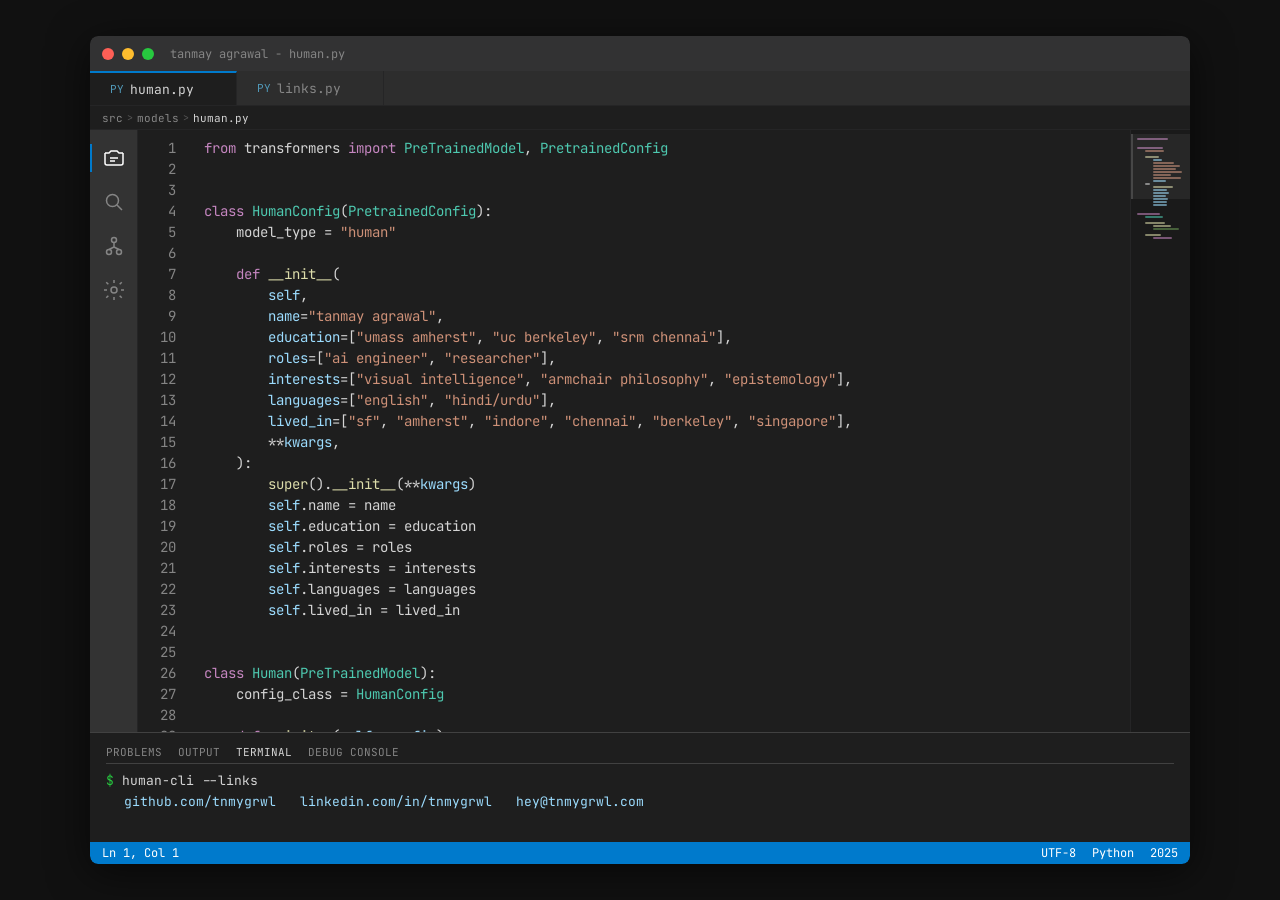
==== commit 48553ca8: "feat: add floating window effect, activity bar, minimap, and UI polish Transform the VS Code editor " ====
--- a/index.html
+++ b/index.html
@@ -31,68 +31,186 @@
         <!-- Tabs -->
         <div class="tabs">
             <button class="tab-btn active" data-tab="human">
-                <span class="icon">PY</span> human.py
+                <span class="icon">PY</span> human.py<span class="tab-close">&times;</span>
             </button>
             <button class="tab-btn" data-tab="links">
-                <span class="icon">PY</span> links.py
+                <span class="icon">PY</span> links.py<span class="tab-close">&times;</span>
             </button>
         </div>
 
-        <!-- Editor body -->
-        <div class="editor-body">
-            <!-- human.py tab -->
-            <div class="tab-content active" id="tab-human">
-                <div class="line-numbers" aria-hidden="true"><span>1</span><span>2</span><span>3</span><span>4</span><span>5</span><span>6</span><span>7</span><span>8</span><span>9</span><span>10</span><span>11</span><span>12</span><span>13</span><span>14</span><span>15</span><span>16</span><span>17</span><span>18</span><span>19</span><span>20</span><span>21</span><span>22</span><span>23</span><span>24</span><span>25</span><span>26</span><span>27</span><span>28</span><span>29</span><span>30</span><span>31</span><span>32</span><span>33</span><span>34</span></div>
-                <div class="code-area"><div class="code-pre">
-<div class="code-line" data-blame="tanmay agrawal  ·  Sep 2023  ·  switched from nn.Module"><span class="kw">from</span> transformers <span class="kw">import</span> <span class="cls">PreTrainedModel</span>, <span class="cls">PretrainedConfig</span></div>
-<div class="code-line"> </div>
-<div class="code-line"> </div>
-<div class="code-line" data-blame="tanmay agrawal  ·  Aug 7, 1998  ·  initial commit"><span class="kw">class</span> <span class="cls">HumanConfig</span>(<span class="cls">PretrainedConfig</span>):</div>
-<div class="code-line" data-blame="tanmay agrawal  ·  Aug 7, 1998  ·  hardcoded">    model_type <span class="op">=</span> <span class="str">"human"</span></div>
-<div class="code-line"> </div>
-<div class="code-line" data-blame="tanmay agrawal  ·  Aug 7, 1998  ·  constructor">    <span class="kw">def</span> <span class="fn">__init__</span>(</div>
-<div class="code-line" data-blame="tanmay agrawal  ·  Aug 7, 1998  ·  always self">        <span class="param">self</span>,</div>
-<div class="code-line" data-blame="tanmay agrawal  ·  Aug 7, 1998  ·  🎂">        <span class="param">name</span><span class="op">=</span><span class="str">"tanmay agrawal"</span>,</div>
-<div class="code-line" data-blame="tanmay agrawal  ·  May 2022  ·  hard won">        <span class="param">education</span><span class="op">=</span>[<span class="str">"umass amherst"</span>, <span class="str">"uc berkeley"</span>, <span class="str">"srm chennai"</span>],</div>
-<div class="code-line" data-blame="tanmay agrawal  ·  Jun 2023  ·  updated">        <span class="param">roles</span><span class="op">=</span>[<span class="str">"ai engineer"</span>, <span class="str">"researcher"</span>],</div>
-<div class="code-line" data-blame="tanmay agrawal  ·  Mar 2026  ·  updated">        <span class="param">interests</span><span class="op">=</span>[<span class="str">"visual intelligence"</span>, <span class="str">"armchair philosophy"</span>, <span class="str">"epistemology"</span>],</div>
-<div class="code-line" data-blame="tanmay agrawal  ·  Aug 7, 1998  ·  multilingual">        <span class="param">languages</span><span class="op">=</span>[<span class="str">"english"</span>, <span class="str">"hindi/urdu"</span>],</div>
-<div class="code-line" data-blame="tanmay agrawal  ·  Jan 2025  ·  added sf">        <span class="param">lived_in</span><span class="op">=</span>[<span class="str">"sf"</span>, <span class="str">"amherst"</span>, <span class="str">"indore"</span>, <span class="str">"chennai"</span>, <span class="str">"berkeley"</span>, <span class="str">"singapore"</span>],</div>
-<div class="code-line" data-blame="tanmay agrawal  ·  Aug 7, 1998  ·  extensible by design">        <span class="op">**</span><span class="param">kwargs</span>,</div>
-<div class="code-line" data-blame="tanmay agrawal  ·  Aug 7, 1998  ·  closed">    ):</div>
-<div class="code-line" data-blame="tanmay agrawal  ·  Aug 7, 1998  ·  don't forget super">        <span class="builtin">super</span>().<span class="fn">__init__</span>(<span class="op">**</span><span class="param">kwargs</span>)</div>
-<div class="code-line" data-blame="tanmay agrawal  ·  Aug 7, 1998  ·  named">        <span class="param">self</span>.name <span class="op">=</span> name</div>
-<div class="code-line" data-blame="tanmay agrawal  ·  May 2022  ·  hard won">        <span class="param">self</span>.education <span class="op">=</span> education</div>
-<div class="code-line" data-blame="tanmay agrawal  ·  Jun 2023  ·  updated">        <span class="param">self</span>.roles <span class="op">=</span> roles</div>
-<div class="code-line" data-blame="tanmay agrawal  ·  Mar 2026  ·  updated">        <span class="param">self</span>.interests <span class="op">=</span> interests</div>
-<div class="code-line" data-blame="tanmay agrawal  ·  Aug 7, 1998  ·  multilingual">        <span class="param">self</span>.languages <span class="op">=</span> languages</div>
-<div class="code-line" data-blame="tanmay agrawal  ·  Jan 2025  ·  added sf">        <span class="param">self</span>.lived_in <span class="op">=</span> lived_in</div>
-<div class="code-line"> </div>
-<div class="code-line"> </div>
-<div class="code-line" data-blame="tanmay agrawal  ·  Aug 7, 1998  ·  the main class"><span class="kw">class</span> <span class="cls">Human</span>(<span class="cls">PreTrainedModel</span>):</div>
-<div class="code-line" data-blame="tanmay agrawal  ·  Aug 7, 1998  ·  linked">    config_class <span class="op">=</span> <span class="cls">HumanConfig</span></div>
-<div class="code-line"> </div>
-<div class="code-line" data-blame="tanmay agrawal  ·  Aug 7, 1998  ·  init">    <span class="kw">def</span> <span class="fn">__init__</span>(<span class="param">self</span>, <span class="param">config</span>):</div>
-<div class="code-line" data-blame="tanmay agrawal  ·  Aug 7, 1998  ·  always">        <span class="builtin">super</span>().<span class="fn">__init__</span>(<span class="param">config</span>)</div>
-<div class="code-line" data-blame="tanmay agrawal  ·  Mar 2026  ·  still TODO">        <span class="param">self</span>.backbone <span class="op">=</span> nn.Identity()  <span class="cm"># still figuring this out</span></div>
-<div class="code-line"> </div>
-<div class="code-line" data-blame="tanmay agrawal  ·  Aug 7, 1998  ·  main event">    <span class="kw">def</span> <span class="fn">forward</span>(<span class="param">self</span>, <span class="param">x</span>):</div>
-<div class="code-line" data-blame="tanmay agrawal  ·  Aug 7, 1998  ·  pass-through for now">        <span class="kw">return</span> <span class="param">self</span>.backbone(<span class="param">x</span>)</div>
+        <!-- Breadcrumb bar -->
+        <div class="breadcrumb" id="breadcrumb">
+            <span class="breadcrumb-segment">src</span>
+            <span class="breadcrumb-sep">&gt;</span>
+            <span class="breadcrumb-segment">models</span>
+            <span class="breadcrumb-sep">&gt;</span>
+            <span class="breadcrumb-segment breadcrumb-file" id="breadcrumb-file">human.py</span>
+        </div>
+
+        <!-- Middle row: activity bar + editor body + minimap -->
+        <div class="editor-middle">
+            <!-- Activity bar -->
+            <div class="activity-bar" aria-hidden="true">
+                <div class="activity-icon active" title="Explorer">
+                    <svg width="24" height="24" viewBox="0 0 24 24" fill="none" stroke="currentColor" stroke-width="1.5">
+                        <path d="M3 7h4l2-2h6l2 2h4M3 7v10a2 2 0 002 2h14a2 2 0 002-2V7"/>
+                        <path d="M8 12h8M8 15h5"/>
+                    </svg>
+                </div>
+                <div class="activity-icon" title="Search">
+                    <svg width="24" height="24" viewBox="0 0 24 24" fill="none" stroke="currentColor" stroke-width="1.5">
+                        <circle cx="10.5" cy="10.5" r="6"/>
+                        <path d="M15 15l5 5"/>
+                    </svg>
+                </div>
+                <div class="activity-icon" title="Source Control">
+                    <svg width="24" height="24" viewBox="0 0 24 24" fill="none" stroke="currentColor" stroke-width="1.5">
+                        <circle cx="12" cy="6" r="2.5"/>
+                        <circle cx="7" cy="18" r="2.5"/>
+                        <circle cx="17" cy="18" r="2.5"/>
+                        <path d="M12 8.5v4.5M12 13l-5 2.5M12 13l5 2.5"/>
+                    </svg>
+                </div>
+                <div class="activity-icon" title="Settings">
+                    <svg width="24" height="24" viewBox="0 0 24 24" fill="none" stroke="currentColor" stroke-width="1.5">
+                        <circle cx="12" cy="12" r="3"/>
+                        <path d="M12 2v3M12 19v3M4.22 4.22l2.12 2.12M17.66 17.66l2.12 2.12M2 12h3M19 12h3M4.22 19.78l2.12-2.12M17.66 6.34l2.12-2.12"/>
+                    </svg>
+                </div>
+            </div>
+
+            <!-- Editor body -->
+            <div class="editor-body">
+                <!-- human.py tab -->
+                <div class="tab-content active" id="tab-human">
+                    <div class="line-numbers" aria-hidden="true"><span>1</span><span>2</span><span>3</span><span>4</span><span>5</span><span>6</span><span>7</span><span>8</span><span>9</span><span>10</span><span>11</span><span>12</span><span>13</span><span>14</span><span>15</span><span>16</span><span>17</span><span>18</span><span>19</span><span>20</span><span>21</span><span>22</span><span>23</span><span>24</span><span>25</span><span>26</span><span>27</span><span>28</span><span>29</span><span>30</span><span>31</span><span>32</span><span>33</span><span>34</span></div>
+                    <div class="code-area"><div class="code-pre">
+<div class="code-line" data-blame="@tnmygrwl  ·  Sep 2023  ·  switched from nn.Module"><span class="kw">from</span> transformers <span class="kw">import</span> <span class="cls">PreTrainedModel</span>, <span class="cls">PretrainedConfig</span></div>
+<div class="code-line"> </div>
+<div class="code-line"> </div>
+<div class="code-line" data-blame="@tnmygrwl  ·  Aug 7, 1998  ·  initial commit"><span class="kw">class</span> <span class="cls">HumanConfig</span>(<span class="cls">PretrainedConfig</span>):</div>
+<div class="code-line" data-blame="@tnmygrwl  ·  Aug 7, 1998  ·  hardcoded">    model_type <span class="op">=</span> <span class="str">"human"</span></div>
+<div class="code-line"> </div>
+<div class="code-line" data-blame="@tnmygrwl  ·  Aug 7, 1998  ·  constructor">    <span class="kw">def</span> <span class="fn">__init__</span>(</div>
+<div class="code-line" data-blame="@tnmygrwl  ·  Aug 7, 1998  ·  always self">        <span class="param">self</span>,</div>
+<div class="code-line" data-blame="@tnmygrwl  ·  Aug 7, 1998  ·  🎂">        <span class="param">name</span><span class="op">=</span><span class="str">"tanmay agrawal"</span>,</div>
+<div class="code-line" data-blame="@tnmygrwl  ·  Feb 2021  ·  hard won">        <span class="param">education</span><span class="op">=</span>[<span class="str">"umass amherst"</span>, <span class="str">"uc berkeley"</span>, <span class="str">"srm chennai"</span>],</div>
+<div class="code-line" data-blame="@tnmygrwl  ·  Jun 2023  ·  updated">        <span class="param">roles</span><span class="op">=</span>[<span class="str">"ai engineer"</span>, <span class="str">"researcher"</span>],</div>
+<div class="code-line" data-blame="@tnmygrwl  ·  Oct 2023  ·  added epistemology">        <span class="param">interests</span><span class="op">=</span>[<span class="str">"visual intelligence"</span>, <span class="str">"armchair philosophy"</span>, <span class="str">"epistemology"</span>],</div>
+<div class="code-line" data-blame="@tnmygrwl  ·  Jun 2013  ·  finally fluent">        <span class="param">languages</span><span class="op">=</span>[<span class="str">"english"</span>, <span class="str">"hindi/urdu"</span>],</div>
+<div class="code-line" data-blame="@tnmygrwl  ·  Apr 2024  ·  added sf">        <span class="param">lived_in</span><span class="op">=</span>[<span class="str">"sf"</span>, <span class="str">"amherst"</span>, <span class="str">"indore"</span>, <span class="str">"chennai"</span>, <span class="str">"berkeley"</span>, <span class="str">"singapore"</span>],</div>
+<div class="code-line" data-blame="@tnmygrwl  ·  Aug 7, 1998  ·  extensible by design">        <span class="op">**</span><span class="param">kwargs</span>,</div>
+<div class="code-line" data-blame="@tnmygrwl  ·  Aug 7, 1998  ·  closed">    ):</div>
+<div class="code-line" data-blame="@tnmygrwl  ·  Aug 7, 1998  ·  don't forget super">        <span class="builtin">super</span>().<span class="fn">__init__</span>(<span class="op">**</span><span class="param">kwargs</span>)</div>
+<div class="code-line" data-blame="@tnmygrwl  ·  Aug 7, 1998  ·  named">        <span class="param">self</span>.name <span class="op">=</span> name</div>
+<div class="code-line" data-blame="@tnmygrwl  ·  Feb 2021  ·  hard won">        <span class="param">self</span>.education <span class="op">=</span> education</div>
+<div class="code-line" data-blame="@tnmygrwl  ·  Jun 2023  ·  updated">        <span class="param">self</span>.roles <span class="op">=</span> roles</div>
+<div class="code-line" data-blame="@tnmygrwl  ·  Oct 2023  ·  added epistemology">        <span class="param">self</span>.interests <span class="op">=</span> interests</div>
+<div class="code-line" data-blame="@tnmygrwl  ·  Jun 2013  ·  finally fluent">        <span class="param">self</span>.languages <span class="op">=</span> languages</div>
+<div class="code-line" data-blame="@tnmygrwl  ·  Apr 2024  ·  added sf">        <span class="param">self</span>.lived_in <span class="op">=</span> lived_in</div>
+<div class="code-line"> </div>
+<div class="code-line"> </div>
+<div class="code-line" data-blame="@tnmygrwl  ·  Aug 7, 1998  ·  the main class"><span class="kw">class</span> <span class="cls">Human</span>(<span class="cls">PreTrainedModel</span>):</div>
+<div class="code-line" data-blame="@tnmygrwl  ·  Aug 7, 1998  ·  linked">    config_class <span class="op">=</span> <span class="cls">HumanConfig</span></div>
+<div class="code-line"> </div>
+<div class="code-line" data-blame="@tnmygrwl  ·  Aug 7, 1998  ·  init">    <span class="kw">def</span> <span class="fn">__init__</span>(<span class="param">self</span>, <span class="param">config</span>):</div>
+<div class="code-line" data-blame="@tnmygrwl  ·  Aug 7, 1998  ·  always">        <span class="builtin">super</span>().<span class="fn">__init__</span>(<span class="param">config</span>)</div>
+<div class="code-line" data-blame="@tnmygrwl  ·  Mar 2026  ·  still TODO">        <span class="param">self</span>.backbone <span class="op">=</span> nn.Identity()  <span class="cm"># still figuring this out</span></div>
+<div class="code-line"> </div>
+<div class="code-line" data-blame="@tnmygrwl  ·  Aug 7, 1998  ·  main event">    <span class="kw">def</span> <span class="fn">forward</span>(<span class="param">self</span>, <span class="param">x</span>):</div>
+<div class="code-line" data-blame="@tnmygrwl  ·  Aug 7, 1998  ·  pass-through for now">        <span class="kw">return</span> <span class="param">self</span>.backbone(<span class="param">x</span>)</div>
 </div></div>
-            </div>
-
-            <!-- links.py tab -->
-            <div class="tab-content" id="tab-links">
-                <div class="line-numbers" aria-hidden="true"><span>1</span><span>2</span><span>3</span><span>4</span><span>5</span><span>6</span><span>7</span></div>
-                <div class="code-area"><div class="code-pre">
-<div class="code-line" data-blame="tanmay agrawal  ·  Mar 2026  ·  updated"><span class="cm"># where to find me</span></div>
-<div class="code-line"> </div>
-<div class="code-line" data-blame="tanmay agrawal  ·  Aug 7, 1998  ·  dict of dicts">links <span class="op">=</span> {</div>
-<div class="code-line" data-blame="tanmay agrawal  ·  Dec 2018  ·  first commit">    <span class="str">"github"</span>: <span class="str">"<a href="https://github.com/tnmygrwl" target="_blank" rel="noopener noreferrer">github.com/tnmygrwl</a>"</span>,</div>
-<div class="code-line" data-blame="tanmay agrawal  ·  Jan 2019  ·  first job">    <span class="str">"linkedin"</span>: <span class="str">"<a href="https://linkedin.com/in/tnmygrwl" target="_blank" rel="noopener noreferrer">linkedin.com/in/tnmygrwl</a>"</span>,</div>
-<div class="code-line" data-blame="tanmay agrawal  ·  Mar 2026  ·  updated">    <span class="str">"email"</span>: <a class="email-link" href="#"><span class="str">""</span>.<span class="fn">join</span>([<span class="str">"hey"</span>, <span class="builtin">chr</span>(<span class="num">64</span>), <span class="str">"tnmygrwl.com"</span>])</a>,</div>
-<div class="code-line" data-blame="tanmay agrawal  ·  Aug 7, 1998  ·  closed">}</div>
+                </div>
+
+                <!-- links.py tab -->
+                <div class="tab-content" id="tab-links">
+                    <div class="line-numbers" aria-hidden="true"><span>1</span><span>2</span><span>3</span><span>4</span><span>5</span><span>6</span><span>7</span></div>
+                    <div class="code-area"><div class="code-pre">
+<div class="code-line" data-blame="@tnmygrwl  ·  Mar 2026  ·  updated"><span class="cm"># where to find me</span></div>
+<div class="code-line"> </div>
+<div class="code-line" data-blame="@tnmygrwl  ·  Aug 7, 1998  ·  dict of dicts">links <span class="op">=</span> {</div>
+<div class="code-line" data-blame="@tnmygrwl  ·  Dec 2018  ·  first commit">    <span class="str">"github"</span>: <span class="str">"<a href="https://github.com/tnmygrwl" target="_blank" rel="noopener noreferrer">github.com/tnmygrwl</a>"</span>,</div>
+<div class="code-line" data-blame="@tnmygrwl  ·  Jan 2019  ·  first job">    <span class="str">"linkedin"</span>: <span class="str">"<a href="https://linkedin.com/in/tnmygrwl" target="_blank" rel="noopener noreferrer">linkedin.com/in/tnmygrwl</a>"</span>,</div>
+<div class="code-line" data-blame="@tnmygrwl  ·  Mar 2026  ·  updated">    <span class="str">"email"</span>: <a class="email-link" href="#"><span class="str">""</span>.<span class="fn">join</span>([<span class="str">"hey"</span>, <span class="builtin">chr</span>(<span class="num">64</span>), <span class="str">"tnmygrwl.com"</span>])</a>,</div>
+<div class="code-line" data-blame="@tnmygrwl  ·  Aug 7, 1998  ·  closed">}</div>
 </div></div>
+                </div>
+            </div>
+
+            <!-- Minimap -->
+            <div class="minimap" id="minimap" aria-hidden="true">
+                <div class="minimap-viewport"></div>
+                <div class="minimap-content" id="minimap-human">
+                    <!-- Line 1: from transformers import ... (keyword + class) -->
+                    <div class="mm-line" style="width:65%;background:var(--kw);"></div>
+                    <!-- Line 2-3: blank -->
+                    <div class="mm-line mm-blank"></div>
+                    <div class="mm-line mm-blank"></div>
+                    <!-- Line 4: class HumanConfig -->
+                    <div class="mm-line" style="width:55%;background:var(--kw);"></div>
+                    <!-- Line 5: model_type = "human" -->
+                    <div class="mm-line" style="width:40%;background:var(--str);margin-left:8px;"></div>
+                    <!-- Line 6: blank -->
+                    <div class="mm-line mm-blank"></div>
+                    <!-- Line 7: def __init__ -->
+                    <div class="mm-line" style="width:30%;background:var(--fn);margin-left:8px;"></div>
+                    <!-- Lines 8-15: params -->
+                    <div class="mm-line" style="width:20%;background:var(--param);margin-left:16px;"></div>
+                    <div class="mm-line" style="width:45%;background:var(--str);margin-left:16px;"></div>
+                    <div class="mm-line" style="width:58%;background:var(--str);margin-left:16px;"></div>
+                    <div class="mm-line" style="width:48%;background:var(--str);margin-left:16px;"></div>
+                    <div class="mm-line" style="width:62%;background:var(--str);margin-left:16px;"></div>
+                    <div class="mm-line" style="width:38%;background:var(--str);margin-left:16px;"></div>
+                    <div class="mm-line" style="width:60%;background:var(--str);margin-left:16px;"></div>
+                    <div class="mm-line" style="width:28%;background:var(--param);margin-left:16px;"></div>
+                    <!-- Line 16: ): -->
+                    <div class="mm-line" style="width:10%;background:var(--op);margin-left:8px;"></div>
+                    <!-- Lines 17-23: self assignments -->
+                    <div class="mm-line" style="width:42%;background:var(--fn);margin-left:16px;"></div>
+                    <div class="mm-line" style="width:30%;background:var(--param);margin-left:16px;"></div>
+                    <div class="mm-line" style="width:35%;background:var(--param);margin-left:16px;"></div>
+                    <div class="mm-line" style="width:28%;background:var(--param);margin-left:16px;"></div>
+                    <div class="mm-line" style="width:32%;background:var(--param);margin-left:16px;"></div>
+                    <div class="mm-line" style="width:30%;background:var(--param);margin-left:16px;"></div>
+                    <div class="mm-line" style="width:30%;background:var(--param);margin-left:16px;"></div>
+                    <!-- Lines 24-25: blank -->
+                    <div class="mm-line mm-blank"></div>
+                    <div class="mm-line mm-blank"></div>
+                    <!-- Line 26: class Human -->
+                    <div class="mm-line" style="width:48%;background:var(--kw);"></div>
+                    <!-- Line 27: config_class -->
+                    <div class="mm-line" style="width:38%;background:var(--cls);margin-left:8px;"></div>
+                    <!-- Line 28: blank -->
+                    <div class="mm-line mm-blank"></div>
+                    <!-- Line 29: def __init__ -->
+                    <div class="mm-line" style="width:42%;background:var(--fn);margin-left:8px;"></div>
+                    <!-- Line 30: super().__init__ -->
+                    <div class="mm-line" style="width:38%;background:var(--fn);margin-left:16px;"></div>
+                    <!-- Line 31: self.backbone = nn.Identity()  # comment -->
+                    <div class="mm-line" style="width:55%;background:var(--cm);margin-left:16px;"></div>
+                    <!-- Line 32: blank -->
+                    <div class="mm-line mm-blank"></div>
+                    <!-- Line 33: def forward -->
+                    <div class="mm-line" style="width:35%;background:var(--fn);margin-left:8px;"></div>
+                    <!-- Line 34: return -->
+                    <div class="mm-line" style="width:40%;background:var(--kw);margin-left:16px;"></div>
+                </div>
+                <div class="minimap-content" id="minimap-links" style="display:none;">
+                    <!-- Line 1: # where to find me -->
+                    <div class="mm-line" style="width:50%;background:var(--cm);"></div>
+                    <!-- Line 2: blank -->
+                    <div class="mm-line mm-blank"></div>
+                    <!-- Line 3: links = { -->
+                    <div class="mm-line" style="width:25%;background:var(--op);"></div>
+                    <!-- Line 4: "github": ... -->
+                    <div class="mm-line" style="width:55%;background:var(--str);margin-left:8px;"></div>
+                    <!-- Line 5: "linkedin": ... -->
+                    <div class="mm-line" style="width:58%;background:var(--str);margin-left:8px;"></div>
+                    <!-- Line 6: "email": ... -->
+                    <div class="mm-line" style="width:52%;background:var(--str);margin-left:8px;"></div>
+                    <!-- Line 7: } -->
+                    <div class="mm-line" style="width:5%;background:var(--op);"></div>
+                </div>
             </div>
         </div>
 
@@ -134,7 +252,31 @@
         var contents = document.querySelectorAll('.tab-content');
         var titleText = document.getElementById('titlebar-filename');
         var statusCursor = document.getElementById('status-cursor');
+        var breadcrumbFile = document.getElementById('breadcrumb-file');
+        var minimapHuman = document.getElementById('minimap-human');
+        var minimapLinks = document.getElementById('minimap-links');
         var filenames = { human: 'human.py', links: 'links.py' };
+
+        function clearActiveLineNumbers() {
+            document.querySelectorAll('.line-numbers span.active').forEach(function(s) {
+                s.classList.remove('active');
+            });
+        }
+
+        function setActiveLineNumber(codeLine) {
+            clearActiveLineNumbers();
+            var codeLines = codeLine.parentNode.children;
+            var idx = Array.from(codeLines).indexOf(codeLine);
+            // find the corresponding tab-content, then its line-numbers
+            var tabContent = codeLine.closest('.tab-content');
+            if (tabContent) {
+                var lineNums = tabContent.querySelector('.line-numbers');
+                if (lineNums) {
+                    var spans = lineNums.querySelectorAll('span');
+                    if (spans[idx]) spans[idx].classList.add('active');
+                }
+            }
+        }
 
         // tab switching
         tabs.forEach(function(tab) {
@@ -145,6 +287,20 @@
                 this.classList.add('active');
                 document.getElementById('tab-' + target).classList.add('active');
                 titleText.textContent = 'tanmay agrawal - ' + filenames[target];
+                // update breadcrumb
+                breadcrumbFile.textContent = filenames[target];
+                // update minimap
+                if (target === 'human') {
+                    minimapHuman.style.display = '';
+                    minimapLinks.style.display = 'none';
+                } else {
+                    minimapHuman.style.display = 'none';
+                    minimapLinks.style.display = '';
+                }
+                // clear active states
+                clearActiveLineNumbers();
+                document.querySelectorAll('.code-line').forEach(function(l) { l.classList.remove('active'); });
+                statusCursor.textContent = 'Ln 1, Col 1';
             });
         });
 
@@ -153,9 +309,10 @@
             line.addEventListener('click', function(e) {
                 var wasActive = this.classList.contains('active');
                 document.querySelectorAll('.code-line').forEach(function(l) { l.classList.remove('active'); });
+                clearActiveLineNumbers();
                 if (!wasActive) {
                     this.classList.add('active');
-                    // find line number by counting preceding siblings
+                    setActiveLineNumber(this);
                     var ln = Array.from(this.parentNode.children).indexOf(this) + 1;
                     statusCursor.textContent = 'Ln ' + ln + ', Col 1';
                 } else {
@@ -167,6 +324,7 @@
 
         document.querySelector('.editor-body').addEventListener('click', function() {
             document.querySelectorAll('.code-line').forEach(function(l) { l.classList.remove('active'); });
+            clearActiveLineNumbers();
             statusCursor.textContent = 'Ln 1, Col 1';
         });
 
--- a/style.css
+++ b/style.css
@@ -1,12 +1,15 @@
 /* VS Code Dark+ Theme - Personal Homepage */
 
 :root {
+  --bg-outer: #111;
   --bg-editor: #1e1e1e;
   --bg-titlebar: #323233;
   --bg-tab-active: #1e1e1e;
   --bg-tab-inactive: #2d2d2d;
   --bg-terminal: #1e1e1e;
   --bg-statusbar: #007acc;
+  --bg-activity: #333;
+  --bg-minimap: #1a1a1a;
   --text-primary: #d4d4d4;
   --text-secondary: #858585;
   --line-number: #858585;
@@ -36,18 +39,23 @@
   width: 100%;
   height: 100%;
   overflow: hidden;
-  background: var(--bg-editor);
+  background: var(--bg-outer);
   font-family: var(--font-mono);
   font-size: var(--font-size);
   color: var(--text-primary);
 }
 
-/* Editor container */
+/* Editor container — floating window */
 .editor {
-  width: 100vw;
-  height: 100vh;
+  max-width: 1100px;
+  width: 95%;
+  height: 92vh;
+  margin: 4vh auto;
   display: flex;
   flex-direction: column;
+  border-radius: 8px;
+  box-shadow: 0 8px 40px rgba(0, 0, 0, 0.6);
+  overflow: hidden;
 }
 
 /* Title bar */
@@ -59,6 +67,7 @@
   align-items: center;
   padding: 0 12px;
   -webkit-app-region: drag;
+  border-radius: 8px 8px 0 0;
 }
 
 .window-controls {
@@ -124,6 +133,95 @@
   font-size: 11px;
 }
 
+/* Tab close button */
+.tab-close {
+  margin-left: 8px;
+  font-size: 14px;
+  color: #858585;
+  opacity: 0;
+  transition: opacity 0.15s ease;
+  line-height: 1;
+  pointer-events: none;
+}
+
+.tab-btn:hover .tab-close {
+  opacity: 0.6;
+}
+
+.tab-btn:hover .tab-close:hover {
+  opacity: 1;
+}
+
+/* Breadcrumb bar */
+.breadcrumb {
+  height: 24px;
+  min-height: 24px;
+  background: var(--bg-editor);
+  display: flex;
+  align-items: center;
+  padding: 0 12px 0 12px;
+  font-size: 11px;
+  color: var(--text-secondary);
+  border-bottom: 1px solid #252526;
+  user-select: none;
+}
+
+.breadcrumb-sep {
+  margin: 0 4px;
+  color: #555;
+  font-size: 10px;
+}
+
+.breadcrumb-file {
+  color: var(--text-primary);
+}
+
+/* Editor middle row: activity bar + editor body + minimap */
+.editor-middle {
+  flex: 1;
+  display: flex;
+  min-height: 0;
+  overflow: hidden;
+}
+
+/* Activity bar */
+.activity-bar {
+  width: 48px;
+  min-width: 48px;
+  background: var(--bg-activity);
+  display: flex;
+  flex-direction: column;
+  align-items: center;
+  padding-top: 8px;
+  gap: 4px;
+  border-right: 1px solid #252526;
+}
+
+.activity-icon {
+  width: 48px;
+  height: 40px;
+  display: flex;
+  align-items: center;
+  justify-content: center;
+  color: #858585;
+  cursor: default;
+  position: relative;
+}
+
+.activity-icon.active {
+  color: #fff;
+}
+
+.activity-icon.active::before {
+  content: '';
+  position: absolute;
+  left: 0;
+  top: 6px;
+  bottom: 6px;
+  width: 2px;
+  background: var(--bg-statusbar);
+}
+
 /* Editor body */
 .editor-body {
   flex: 1;
@@ -131,6 +229,7 @@
   overflow-x: auto;
   display: flex;
   background: var(--bg-editor);
+  min-width: 0;
 }
 
 /* Tab content visibility */
@@ -158,6 +257,11 @@
 
 .line-numbers span {
   display: block;
+  transition: color 0.1s ease;
+}
+
+.line-numbers span.active {
+  color: #c6c6c6;
 }
 
 /* Code area */
@@ -191,11 +295,16 @@
   display: block;
   white-space: pre;
   position: relative;
+  transition: background 0.1s ease;
 }
 
 .code-line[data-blame]:hover,
 .code-line.active {
   background: rgba(255, 255, 255, 0.04);
+}
+
+.code-line[data-blame]::after {
+  transition: opacity 0.15s ease;
 }
 
 .code-line[data-blame]:hover::after,
@@ -221,6 +330,46 @@
 
 .code-area a:hover {
   text-decoration: underline;
+}
+
+/* Minimap */
+.minimap {
+  width: 60px;
+  min-width: 60px;
+  background: var(--bg-minimap);
+  border-left: 1px solid #252526;
+  position: relative;
+  overflow: hidden;
+  padding: 8px 6px;
+}
+
+.minimap-viewport {
+  position: absolute;
+  top: 4px;
+  left: 0;
+  right: 0;
+  height: 65px;
+  background: rgba(255, 255, 255, 0.06);
+  border-left: 2px solid rgba(255, 255, 255, 0.15);
+  pointer-events: none;
+  z-index: 1;
+}
+
+.minimap-content {
+  display: flex;
+  flex-direction: column;
+  gap: 1px;
+}
+
+.mm-line {
+  height: 2px;
+  border-radius: 1px;
+  opacity: 0.55;
+}
+
+.mm-line.mm-blank {
+  height: 2px;
+  background: transparent;
 }
 
 /* Terminal */
@@ -289,6 +438,7 @@
   padding: 0 12px;
   font-size: 12px;
   color: #fff;
+  border-radius: 0 0 8px 8px;
 }
 
 .statusbar-left,
@@ -339,6 +489,14 @@
     --font-size: 12px;
   }
 
+  .activity-bar {
+    display: none;
+  }
+
+  .minimap {
+    display: none;
+  }
+
   .line-numbers {
     display: none;
   }
@@ -364,10 +522,31 @@
   .titlebar-text {
     font-size: 11px;
   }
+
+  .breadcrumb {
+    padding-left: 8px;
+  }
 }
 
 @media (max-width: 768px) {
+  .editor {
+    width: 100%;
+    height: 100vh;
+    margin: 0;
+    border-radius: 0;
+    box-shadow: none;
+  }
+
+  .titlebar {
+    border-radius: 0;
+  }
+
   .statusbar {
+    border-radius: 0;
     font-size: 11px;
   }
-}
+
+  .minimap {
+    display: none;
+  }
+}
